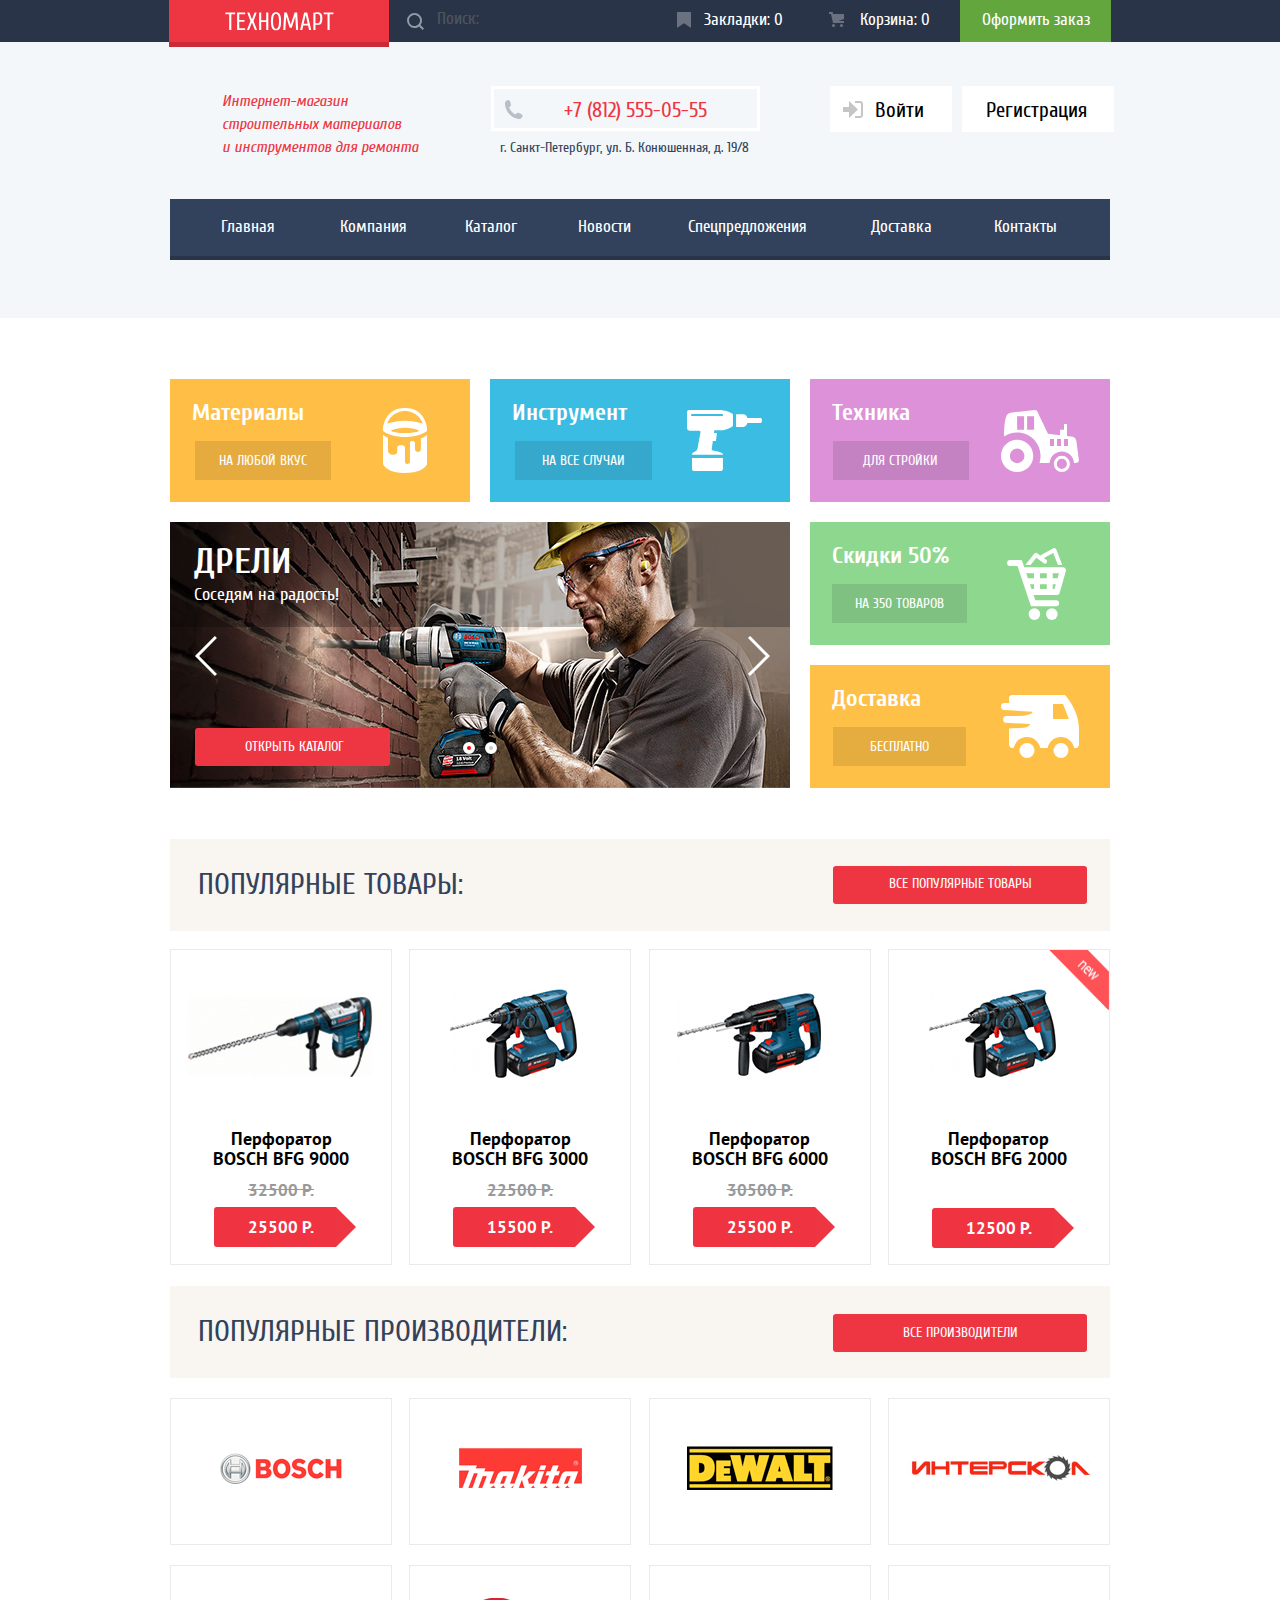
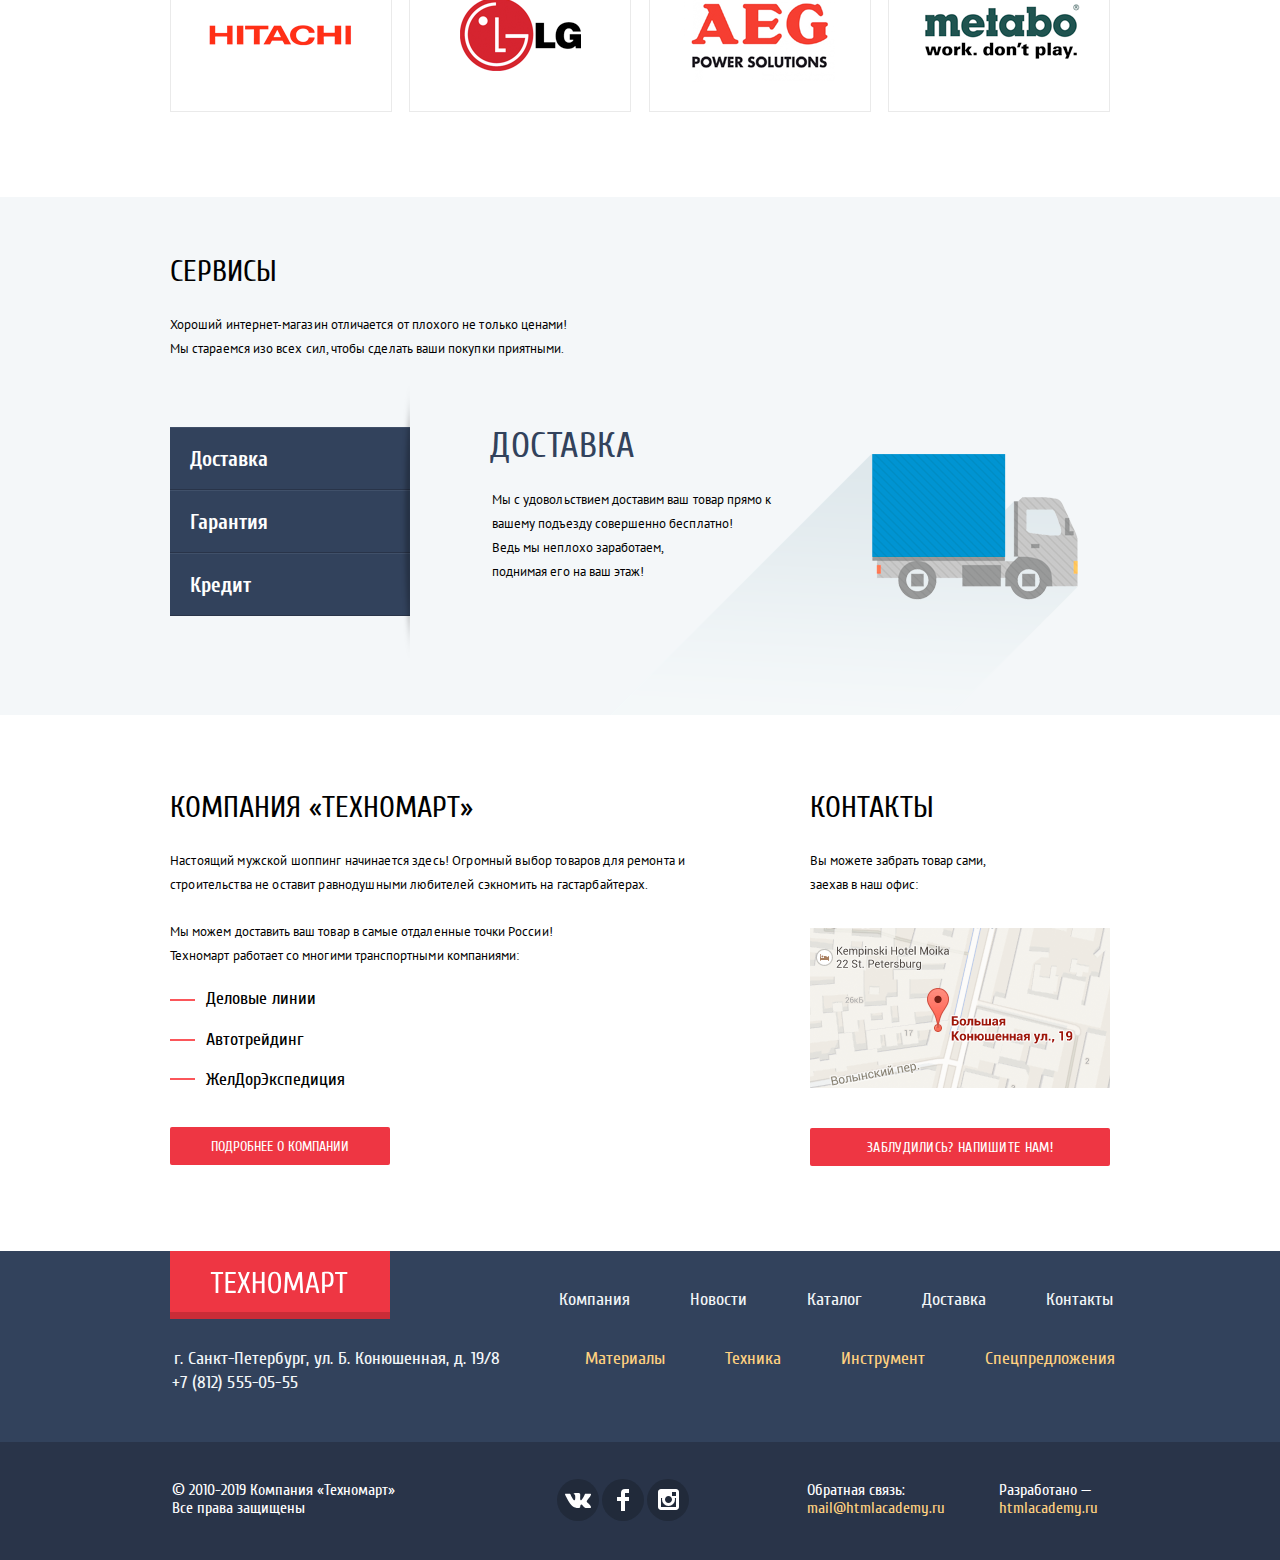
==== index.html @ 952368ef "Пиксель перфект, проверка на валидатор, для карты сделал отдельный js файл" ====
<!DOCTYPE html>
<html lang="ru">

<head>
  <meta charset="utf-8">
  <title>HTML Academy: Техномарт</title>
  <link rel="stylesheet" href="css/normalize.css">
  <link rel="stylesheet" href="css/style.css">
</head>

<body>
  <header class="header-main">
    <div class="header-top-flex-container">
      <div class="header-top-panel">
        <div class="header-container">
          <a href="index.html" class="header-logo">
            <!--
              тут должен быть Логотип Техномарт
              src="img/texnomart.png"
            -->
          </a>
          <div class="header-search">
            <!--
              тут должна быть иконка Поиска
              src="img/icon-svg/icon-search.svg"
            -->
            <form action="https://echo.htmlacademy.ru" class="form-search" method="post">
              <input type="search" name="search" id="search" class="inp-form-search" placeholder="Поиск:" required>
              <label for="search" class="label-search"><span class="visually-hidden">Поле поиска</span></label>
            </form>
          </div>
          <a href="#" class="header-bookmark">
            <!--
              тут должна быть иконка Закладки
              src="img/icon-svg/icon-bookmark.svg"
            -->
            Закладки: 0
          </a>
          <a href="#" class="header-cart-index">
            <!--
              тут должна быть иконка Корзина
              src="img/icon-svg/icon-cart.svg"
            -->
            Корзина: 0
          </a>
          <a href="#" class="header-order">Оформить заказ</a>
        </div>
      </div>
    </div>
    <div class="header-middle-flex-container">
      <div class="header-middle-panel">
        <h1 class="header-store-about">
          Интернет-магазин строительных материалов<br> и инструментов для ремонта
        </h1>
        <div class="header-middle-contact">
          <a href="tel:+78125550555" class="header-contact-telephone">
            <!--
              тут должна быть иконка Номер телефона
              src="img/icon-svg/icon-phone.svg"
            -->
            +7 (812) 555-05-55
          </a>
          <p class="header-contact-address">г. Санкт-Петербург, ул. Б. Конюшенная, д. 19/8</p>
        </div>
        <div class="header-middle-user">
          <a href="#" class="header-user-login">
            <!--
              тут должна быть иконка Войти
              src="img/icon-svg/icon-login.svg"
            -->
            Войти</a>
          <a href="#" class="header-user-registration">Регистрация</a>
        </div>
        <nav class="header-nav-panel">
          <ul class="header-ul-panel">
            <li class="header-ul-panel-li">
              <a href="index.html" class="header-ul-panel-links home-link">Главная</a>
            </li>
            <li class="header-ul-panel-li">
              <a href="#" class="header-ul-panel-links company-link">Компания</a>
            </li>
            <li class="header-ul-panel-li">
              <a href="catalog.html" class="header-ul-panel-links catalog-link">Каталог</a>
            </li>
            <li class="header-ul-panel-li">
              <a href="#" class="header-ul-panel-links news-link">Новости</a>
            </li>
            <li class="header-ul-panel-li">
              <a href="#" class="header-ul-panel-links special-offers-link">Спецпредложения</a>
            </li>
            <li class="header-ul-panel-li">
              <a href="#" class="header-ul-panel-links delivery-link">Доставка</a>
            </li>
            <li class="header-ul-panel-li">
              <a href="#" class="header-ul-panel-links contact-link">Контакты</a>
            </li>
          </ul>
        </nav>
      </div>
    </div>
  </header>
  <main>
    <div class="main-top-flex-container">
    <section class="features">
      <h2 class="visually-hidden">Секция с предложением</h2>
          <div class="features-materials features-blocks-size">
            <h3 class="features-title">Материалы</h3>
            <a href="#" class="features-subtitle materials-subtitle">На любой вкус</a>
            <!--
            тут должен быть иконка Материалы
            src="img/icon-svg/material.svg"
          -->
          </div>
          <div class="features-tool features-blocks-size">
            <h3 class="features-title">Инструмент</h3>
            <a href="#" class="features-subtitle tool-subtitle">На все случаи</a>
            <!--
            тут должна быть иконка Инструмент
            src="img/icon-svg/instrument.svg"
          -->
          </div>
          <div class="features-technics features-blocks-size">
            <h3 class="features-title">Техника</h3>
            <a href="#" class="features-subtitle technics-subtitle">Для стройки</a>
            <!--
            тут должна быть иконка Техника
            src="img/icon-svg/technics.svg"
          -->
          </div>
        <div class="features-slider">
          <div class="slider">
            <input type="radio" id="btn-1" name="toggle" checked>
            <input type="radio" id="btn-2" name="toggle">
            <div class="btn-controls-next-prev">
              <label for="btn-1" class="btn-next"></label>
              <label for="btn-2" class="btn-prev"></label>
            </div>
            <div class="slider-inner">
              <div class="slider-slides">
                <div class="slide">
                  <div class="slider-text">
                    <h3 class="features-slider-title">Дрели</h3>
                    <p class="features-title-slide features-title-position">Соседям на радость!</p>
                  </div>
                  <img src="img/content-images/drill.jpg" alt="Картинка с дрелью" width="620" height="266">
                </div>
                <div class="slide">
                  <div class="slider-text">
                    <h3 class="features-slider-title">Перфораторы</h3>
                    <p class="features-title-slide features-title-position">Настоящие мужские игрушки</p>
                  </div>
                  <img src="img/content-images/perforator.jpg" alt="Картинка с перфоратором" width="620" height="266">
                </div>
              </div>
            </div>
            <div class="slider-controls-btn">
              <label for="btn-1"></label>
              <label for="btn-2"></label>
            </div>
            <a href="#" class="slider-button">Открыть каталог</a>
          </div>
        </div>
        <div class="features-united-container">
          <div class="features-discount features-blocks-size">
            <h3 class="features-title">Скидки 50%</h3>
            <a href="#" class="features-subtitle discount-subtitle">На 350 товаров</a>
            <!--
              тут должна быть иконка Скидки
              src="img/icon-svg/discount.svg"
            -->
          </div>
          <div class="features-delivery features-blocks-size">
            <h3 class="features-title">Доставка</h3>
            <a href="#" class="features-subtitle deliveryd-subtitle">Бесплатно</a>
            <!--
              тут должна быть иконка Доставка
              src="img/icon-svg/delivery.svg"
            -->
          </div>
        </div>
    </section>
    </div>
    <section class="popular-products">
      <h2 class="visually-hidden">Секция с популярными товарами</h2>
      <div class="inner-center-container">
        <div class="all-header-popular">
          <p class="popular-title">Популярные товары:</p>
          <a href="#" class="popular-subtitle">Все популярные товары</a>
        </div>
        <ul class="popular-catalog-products">
          <li class="popular-catalog-products-li">
            <img src="img/content-images/bfg-9000.jpg" alt="Перфоратор BOSCH BFG 9000" width="218" height="170">
            <!--
              тут должна быть картинка Перфоратор BOSCH BFG 9000
              src="img/content-images/bfg-9000.jpg"
            -->
            <h3 class="catalog-product-firm">Перфоратор BOSCH BFG 9000</h3>
            <span class="catalog-product-outdate">
              <del class="catalog-product-outdate-del">32500 Р.</del>
            </span>
            <span class="catalog-product-price">25500 Р.</span>
            <div class="catalog-popup">
              <a href="#" class="catalog-popup-buy">Купить</a>
              <a href="#" class="catalog-popup-bookmark">В закладки</a>
            </div>
          </li>
          <li class="popular-catalog-products-li">
            <img src="img/content-images/bfg-3000.jpg" alt="Перфоратор BOSCH BFG 3000" width="218" height="170">
            <!--
              тут должна быть картинка Перфоратор BOSCH BFG 3000
              src="img/content-images/bfg-3000.jpg"
            -->
            <h3 class="catalog-product-firm">Перфоратор BOSCH BFG 3000</h3>
            <span class="catalog-product-outdate">
              <del class="catalog-product-outdate-del">22500 Р.</del>
            </span>
            <span class="catalog-product-price">15500 Р.</span>
            <div class="catalog-popup">
              <a href="#" class="catalog-popup-buy">Купить</a>
              <a href="#" class="catalog-popup-bookmark">В закладки</a>
            </div>
          </li>
          <li class="popular-catalog-products-li">
            <img src="img/content-images/bfg-6000.jpg" alt="Перфоратор BOSCH BFG 6000" width="218" height="170">
            <!--
              тут должна быть картинка Перфоратор BOSCH BFG 6000
              src="img/content-images/bfg-6000.jpg"
            -->
            <h3 class="catalog-product-firm">Перфоратор BOSCH BFG 6000</h3>
            <span class="catalog-product-outdate">
              <del class="catalog-product-outdate-del">30500 Р.</del>
            </span>
            <span class="catalog-product-price">25500 Р.</span>
            <div class="catalog-popup">
              <a href="#" class="catalog-popup-buy">Купить</a>
              <a href="#" class="catalog-popup-bookmark">В закладки</a>
            </div>
          </li>
          <li class="popular-catalog-products-li  flag-new">
            <img src="img/content-images/bfg-2000.jpg" alt="Перфоратор BOSCH BFG 2000" width="218" height="170">
            <!--
              тут должна быть картинка Перфоратор BOSCH BFG 2000
              src="img/content-images/bfg-2000.jpg"
            -->
            <h3 class="catalog-product-firm">Перфоратор BOSCH BFG 2000</h3>
            <span class="catalog-product-price last-product">12500 Р.</span>
            <div class="catalog-popup">
              <a href="#" class="catalog-popup-buy">Купить</a>
              <a href="#" class="catalog-popup-bookmark">В закладки</a>
            </div>
          </li>
        </ul>
      </div>
    </section>
    <section class="popular-brands">
      <h2 class="visually-hidden">Секция с популярными брендами</h2>
      <div class="inner-center-container">
        <div class="all-header-popular">
          <p class="popular-title">Популярные производители:</p>
          <a href="#" class="popular-subtitle-products">Все производители</a>
        </div>
        <div class="brand-list">
          <a href="#" class="brand">
            <img src="img/content-images/bosch.png" class="logo-bosch" alt="бренд BOSCH" width="126" height="37">
            <!--
              тут должна быть картинка бренда BOSCH
              src="img/content-images/bosch.png"
            -->
          </a>
          <a href="#" class="brand">
            <img src="img/content-images/makita.png" class="logo-makita" alt="бренд " width="123" height="40">
            <!--
              тут должна быть картинка бренда Makita
              src="img/content-images/makita.png"
            -->
          </a>
          <a href="#" class="brand">
            <img src="img/content-images/dewalt.png" class="logo-dewalt" alt="бренд DeWALT" width="146" height="44">
            <!--
              тут должна быть картинка бренда DeWALT
              src="img/content-images/dewalt.png"
            -->
          </a>
          <a href="#" class="brand">
            <img src="img/content-images/interskol.png" class="logo-interskol" alt="бренд Интерскол" width="200"
              height="88">
            <!--
              тут должна быть картинка бренда interskol
              src="img/content-images/interskol.png"
            -->
          </a>
          <a href="#" class="brand">
            <img src="img/content-images/hitachi.png" class="logo-hitachi" alt="бренд Hitachi" width="169" height="31">
            <!--
              тут должна быть картинка бренда Hitachi
              src="img/content-images/hitachi.png"
            -->
          </a>
          <a href="#" class="brand">
            <img src="img/content-images/lg.png" class="logo-lg" alt="бренд LG" width="121" height="73">
            <!--
              тут должна быть картинка бренда LG
              src="img/content-images/lg.png"
            -->
          </a>
          <a href="#" class="brand">
            <img src="img/content-images/aeg.png" class="logo-aeg" alt="бренд AEG" width="151" height="96">
            <!--
              тут должна быть картинка бренда AEG
              src="img/content-images/aeg.png"
            -->
          </a>
          <a href="#" class="brand">
            <img src="img/content-images/metabo.png" class="logo-metabo" alt="бренд Metabo" width="204" height="69">
            <!--
              тут должна быть картинка бренда metabo
              src="img/content-images/metabo.png"
            -->
          </a>
        </div>
      </div>
    </section>
    <section class="service">
      <h2 class="visually-hidden">Секция с преимуществами и услугами</h2>
      <div class="inner-center-container">
        <div class="service-about">
          <h3 class="services-title">Сервисы</h3>
          <p class="services-info">Хороший интернет-магазин отличается от плохого не только ценами!</p>
          <p class="services-info">Мы стараемся изо всех сил, чтобы сделать ваши покупки приятными.</p>
        </div>
        <div class="service-slider-controls">
          <ul class="button-slider-controls">
            <li><button type="button" class="btn-slider-controls">Доставка</button></li>
            <li><button type="button" class="btn-slider-controls">Гарантия</button></li>
            <li><button type="button" class="btn-slider-controls">Кредит</button></li>
          </ul>
          <div class="advantage-details">
            <h3 class="advantage-details-title">Доставка</h3>
            <p class="advantage-details-info">
              Мы с удовольствием доставим ваш товар прямо к вашему подъезду совершенно
              бесплатно!<br>
              Ведь мы неплохо заработаем,<br>поднимая его на ваш этаж!
            </p>
          </div>
          <div class="advantage-details visually-hidden">
            <h3 class="advantage-details-title">Кредит</h3>
            <p class="advantage-details-info">
              Залезть в долговую яму стало проще!<br>
              Кредитные консультанты придут вам на помощь.
            </p>
            <button type="submit" class="credit-details-btn" title="Кнопка отправки заявки">Отправить заявку</button>
          </div>
          <div class="advantage-details visually-hidden">
            <h3 class="advantage-details-title">Гарантия</h3>
            <p class="advantage-details-info">
              Если купленный у нас товар поломается или заискрит,
              а также в случае пожара, спровоцированного его возгоранием, вы всегда можете быть уверены в нашей
              гарантии. Мы
              обменяем сгоревший товар на новый.<br>
              Дом уж восстановите как-нибудь сами.
            </p>
          </div>
          <!--
            тут должна быть Тень слайдера
            src="img/shadow.png"
          -->
        </div>
      </div>
    </section>
    <section class="company">
      <h2 class="visually-hidden">Секция с описанием компании</h2>
      <div class="company-center-container">
        <div class="company-description">
          <h3 class="company-caption">Компания «Техномарт»</h3>
          <p class="company-info">
            Настоящий мужской шоппинг начинается здесь! Огромный выбор товаров для ремонта и строительства не оставит
            равнодушными любителей сэкномить на гастарбайтерах.
          </p>
          <p class="company-info-delivery">
            Мы можем доставить ваш товар в самые отдаленные точки России!<br>Техномарт работает со многими транспортными
            компаниями:
          </p>
          <ul class="company-delivery">
            <li class="company-delivery-li-first">
              <p class="company-delivery-firm">Деловые линии</p>
            </li>
            <li class="company-delivery-li-second">
              <p class="company-delivery-firm">Автотрейдинг</p>
            </li>
            <li class="company-delivery-li-third">
              <p class="company-delivery-firm">ЖелДорЭкспедиция</p>
            </li>
          </ul>
          <a href="#" class="company-about">Подробнее о компании</a>
        </div>
        <div class="company-contacts">
          <h3 class="company-contacts-title">Контакты</h3>
          <p class="company-contacts-info">Вы можете забрать товар сами, заехав в наш офис:</p>
          <a href="#" class="company-contacts-maps">
            <img src="img/content-images/map.png" alt="Карта где мы находимся" width="300" height="160">
            <!--
              тут должна быть Карта
              src="img/content-images/map.png"
            -->
          </a>
          <a href="#" class="company-message">Заблудились? Напишите нам!</a>
          <div class="company-contacts-maps-popup">
            <!--
              тут должна быть Развернутая карта
              src="img/content-images/map-popup.png"
            -->
            <button class="popup-btn-close visually-hidden" type="button" title="Кнопка закрытия карты">Закрыть</button>
          </div>
        </div>
      </div>
    </section>
  </main>
  <footer>
    <div class="footer-center-container">
      <div class="footer-top-panel">
        <a href="index.html" class="footer-logo">
          <span class="visually-hidden"> Логотип Техномарт</span>
          <!--
            тут должен быть логотип Техномарт
            src="img/texnomart.png"
          -->
        </a>
        <ul class="footer-inner-panel">
          <li class="footer-inner-panel-li">
            <a href="#" class="footer-inner-panel-links">Компания</a>
          </li>
          <li class="footer-inner-panel-li">
            <a href="#" class="footer-inner-panel-links">Новости</a>
          </li>
          <li class="footer-inner-panel-li">
            <a href="#" class="footer-inner-panel-links">Каталог</a>
          </li>
          <li class="footer-inner-panel-li">
            <a href="#" class="footer-inner-panel-links">Доставка</a>
          </li>
          <li class="footer-inner-panel-li">
            <a href="#" class="footer-inner-panel-links">Контакты</a>
          </li>
        </ul>
      </div>
    </div>
    <div class="footer-middle-center-container">
      <div class="footer-middle-panel">
        <div class="footer-contacts-panel">
          <p class="footer-contacts-address">г. Санкт-Петербург, ул. Б. Конюшенная, д. 19/8</p>
          <a href="tel:+78125550555" class="footer-contact-telephone">+7 (812) 555-05-55</a>
        </div>
        <ul class="footer-offer-panel">
          <li class="footer-offer-panel-li">
            <a href="#" class="footer-offer-panel-links">Материалы</a>
          </li>
          <li class="footer-offer-panel-li">
            <a href="#" class="footer-offer-panel-links">Техника</a>
          </li>
          <li class="footer-offer-panel-li">
            <a href="#" class="footer-offer-panel-links">Инструмент</a>
          </li>
          <li class="footer-offer-panel-li">
            <a href="#" class="footer-offer-panel-links">Спецпредложения</a>
          </li>
        </ul>
      </div>
    </div>
    <div class="footer-bottom-center-container">
      <div class="footer-bottom-panel">
        <div class="footer-bottom-panel-inner">
          <div class="footer-bottom-copyright">
            <p class="footer-bottom-copyright-text">© 2010-2019 Компания «Техномарт»</p>
            <p class="footer-bottom-copyright-text">Все права защищены</p>
          </div>
        </div>
          <ul class="footer-bottom-social">
            <li class="footer-bottom-social-li">
                      <a href="#" class="footer-social-vk footer-social">
                        <span class="visually-hidden">Иконка Вконтакте</span>
                        <!--
                  тут должна быть иконка Вконтакте
                  src="img/icon-svg/icon-vk.svg"
                -->
                      </a>
            </li>
            <li class="footer-bottom-social-li">
                      <a href="#" class="footer-social-fb footer-social">
                        <span class="visually-hidden">Иконка Фейсбук</span>
                        <!--
                  тут должна быть иконка Фейсбук
                  src="img/icon-svg/icon-fb.svg"
                -->
                      </a>
            </li>
            <li class="footer-bottom-social-li">
                      <a href="#" class="footer-social-inst footer-social">
                        <span class="visually-hidden">Иконка Инстаграм</span>
                        <!--
                  тут должна быть иконка Инстаграм
                  src="img/icon-svg/icon-insta.svg"
                -->
                      </a>
            </li>
          </ul>
        <div class="footer-bottom-feedback">
          <p class="footer-bottom-feedback-text">Обратная связь:</p>
          <a href="mailto:mail@htmlacademy.ru" class="footer-feedback-mail">mail@htmlacademy.ru</a>
        </div>
        <div class="footer-bottom-design">
          <p class="footer-bottom-design-text">Разработано —</p>
          <a href="https://htmlacademy.ru" class="footer-mail-design">htmlacademy.ru</a>
        </div>
      </div>
    </div>
  </footer>
<section class="feedback-container">
  <h2 class="visually-hidden">Заблудились? Напишите нам</h2>
  <a href="#" class="feedback-close"></a>
  <form action="https://echo.htmlacademy.ru" method="POST" class="form-mail">
    <div class="feedback-inner-center-container">
      <div class="feedback-user-block">
        <div class="feedback-block-user-name">
          <label class="feedback-data" for="feedback-login">Ваше имя:</label>
          <input type="text" name="login" id="feedback-login" class="feedback-login-data" placeholder="Имя Фамилия">
        </div>
        <div class="feedback-block-user-mail">
          <label class="feedback-data" for="feedback-email">Ваш e-mail:</label>
          <input type="email" name="email" id="feedback-email" class="feedback-email-data"
            placeholder="email@example.com" required>
        </div>
        <div class="feedback-text-message">
          <label class="feedback-text-message" for="feedback-message-textarea">Текст письма:</label>
          <textarea name="text" id="feedback-message-textarea" class="feedback-message-data-textarea"
            placeholder="В свободной форме" required rows="5"></textarea>
        </div>
      </div>
    </div>
    <div class="feedback-button">
      <button type="submit" class="feedback-btn-submit">Отправить</button>
    </div>
  </form>
</section>
<section class="map-popap">
  <h3 class="visually-hidden">Как до нас добраться</h3>
  <a href="#" class="close-map"></a>
  <iframe
    src="https://yandex.ru/map-widget/v1/?um=constructor%3Ac2efce5a577a1514b2343eaf1964a77ba306c1f0b3ece84569cb1699925ae376&amp;source=constructor"
    width="940" height="466" frameborder="0"></iframe>
</section>
<div class="product-add-popap">
  <a href="#" class="product-close"></a>
  <p class="product-inner-popap">Товар добавлен в корзину!</p>
  <div class="product-add-btn">
      <input type="submit" class="product-order-btn" value="Оформить заказ">
      <a href="#" class="product-cancel-btn">Продолжить покупки</a>
  </div>
</div>

  <!--<p>Репозиторий создан для обучения на профессиональном онлайн‑курсе «<a href="https://htmlacademy.ru/intensive/htmlcss">HTML и CSS, уровень 1</a>».</p>-->
  <script src="js/popup-map.js"></script>
  <script src="js/script.js"></script>
</body>

</html>
---- css/style.css ----
/*************** cuprum ***************/
@font-face {
    font-family: 'Cuprum';
    font-style: normal;
    font-weight: 400;
    src: url('../fonts/cuprum/cuprum-v11-latin_cyrillic-regular.eot');
    src: local('Cuprum Regular'), local('Cuprum-Regular'),
        url('../fonts/cuprum/cuprum-v11-latin_cyrillic-regular.eot?#iefix') format('embedded-opentype'),
        url('../fonts/cuprum/cuprum-v11-latin_cyrillic-regular.woff2') format('woff2'),
        url('../fonts/cuprum/cuprum-v11-latin_cyrillic-regular.woff') format('woff'),
        url('../fonts/cuprum/cuprum-v11-latin_cyrillic-regular.ttf') format('truetype'),
        url('../fonts/cuprum/cuprum-v11-latin_cyrillic-regular.svg#Cuprum') format('svg');
}

@font-face {
    font-family: 'Cuprum';
    font-style: italic;
    font-weight: 400;
    src: url('../fonts/cuprum/cuprum-v11-latin_cyrillic-italic.eot');
    src: local('Cuprum Italic'), local('Cuprum-Italic'),
        url('../fonts/cuprum/cuprum-v11-latin_cyrillic-italic.eot?#iefix') format('embedded-opentype'),
        url('../fonts/cuprum/cuprum-v11-latin_cyrillic-italic.woff2') format('woff2'),
        url('../fonts/cuprum/cuprum-v11-latin_cyrillic-italic.woff') format('woff'),
        url('../fonts/cuprum/cuprum-v11-latin_cyrillic-italic.ttf') format('truetype'),
        url('../fonts/cuprum/cuprum-v11-latin_cyrillic-italic.svg#Cuprum') format('svg');
}

@font-face {
    font-family: 'Cuprum';
    font-style: normal;
    font-weight: 700;
    src: url('../fonts/cuprum/cuprum-v11-latin_cyrillic-700.eot');
    src: local('Cuprum Bold'), local('Cuprum-Bold'),
        url('../fonts/cuprum/cuprum-v11-latin_cyrillic-700.eot?#iefix') format('embedded-opentype'),
        url('../fonts/cuprum/cuprum-v11-latin_cyrillic-700.woff2') format('woff2'),
        url('../fonts/cuprum/cuprum-v11-latin_cyrillic-700.woff') format('woff'),
        url('../fonts/cuprum/cuprum-v11-latin_cyrillic-700.ttf') format('truetype'),
        url('../fonts/cuprum/cuprum-v11-latin_cyrillic-700.svg#Cuprum') format('svg');
}

/*************** pt-sans ***************/
@font-face {
    font-family: 'PT Sans';
    font-style: normal;
    font-weight: 400;
    src: url('../fonts/pt-sans/pt-sans-v11-latin-regular.eot');
    src: local('PT Sans'), local('PTSans-Regular'),
        url('../fonts/pt-sans/pt-sans-v11-latin_cyrillic-regular?#iefix') format('embedded-opentype'),
        url('../fonts/pt-sans/pt-sans-v11-latin_cyrillic-regular.woff2') format('woff2'),
        url('../fonts/pt-sans/pt-sans-v11-latin_cyrillic-regular.woff') format('woff'),
        url('../fonts/pt-sans/pt-sans-v11-latin_cyrillic-regular.ttf') format('truetype'),
        url('../fonts/pt-sans/pt-sans-v11-latin_cyrillic-regular.svg#PTSans') format('svg');
}

@font-face {
    font-family: 'PT Sans';
    font-style: italic;
    font-weight: 400;
    src: url('../fonts/pt-sans/pt-sans-v11-latin-italic.eot');
    src: local('PT Sans Italic'), local('PTSans-Italic'),
        url('../fonts/pt-sans/pt-sans-v11-latin_cyrillic-italic.eot?#iefix') format('embedded-opentype'),
        url('../fonts/pt-sans/pt-sans-v11-latin_cyrillic-italic.woff2') format('woff2'),
        url('../fonts/pt-sans/pt-sans-v11-latin_cyrillic-italic.woff') format('woff'),
        url('../fonts/pt-sans/pt-sans-v11-latin_cyrillic-italic.ttf') format('truetype'),
        url('../fonts/pt-sans/pt-sans-v11-latin_cyrillic-italic.svg#PTSans') format('svg');
}

@font-face {
    font-family: 'PT Sans';
    font-style: normal;
    font-weight: 700;
    src: url('../fonts/pt-sans/pt-sans-v11-latin-700.eot');
    src: local('PT Sans Bold'), local('PTSans-Bold'),
        url('../fonts/pt-sans/pt-sans-v11-latin_cyrillic-700.eot?#iefix') format('embedded-opentype'),
        url('../fonts/pt-sans/pt-sans-v11-latin_cyrillic-700.woff2') format('woff2'),
        url('../fonts/pt-sans/pt-sans-v11-latin_cyrillic-700.woff') format('woff'),
        url('../fonts/pt-sans/pt-sans-v11-latin_cyrillic-700.ttf') format('truetype'),
        url('../fonts/pt-sans/pt-sans-v11-latin_cyrillic-700.svg#PTSans') format('svg');
}

* {
    box-sizing: content-box;
}

body {
    min-width: 1200px;
    font-family: 'Cuprum', Arial, sans-serif;
}

/* div,
button,
section,
a,
ul,
li,
h1,
h2,
h3,
p,
footer,
header{
    outline: 1px solid red;
} */

.visually-hidden {
    position: absolute;
    clip: rect(0 0 0 0);
    width: 1px;
    height: 1px;
    margin: -1px;
}

.inner-center-container {
    width: 940px;
    margin: 0 auto;
}

.service-about {
    margin-top: 15px;
}

/***************************header-top-panel***************************/
.header-top-flex-container {
    width: 100%;
    display: flex;
    flex-direction: column;
    align-items: center;
    background-color: #293449;
}

.header-middle-flex-container {
    width: 100%;
    min-height: 276px;
    display: flex;
    flex-direction: column;
    align-items: center;
    background-color: #f4f7f9;
}

.header-top-panel {
    background-color: #f4f7f9;
}

.header-container {
    display: flex;
    flex-direction: row;
    align-items: center;
    align-content: stretch;
    min-width: 940px;
    min-height: 42px;
    background-color: #293449;
}

.header-logo {
    width: 220px;
    padding:  12px 0px 11px 0px;
    background-color: #ee3643;
    box-shadow: #ca2c37 0 5px 0 0;
}

.header-logo:hover{
    background-color: #ca2c37;
    box-shadow: #9a212a 0 5px 0 0;
}

.header-logo:active{
    background-color: #ba2732;
    box-shadow: #8e1e26 0 5px 0 0;
}

.header-logo::before {
    content: "";
    display: block;
    background-image: url("../img/texnomart.svg");
    background-repeat: no-repeat;
    background-size: 109px 19px;
    width: 109px;
    height: 19px;
    margin: 0 auto;
}

.inp-form-search {
    border: 0px;
    font-size: 17px;
    line-height: 1.06;
    color: #fff;
    width: 222px;
    min-height: 22px;
    padding: 8px 0 12px 48px;
    vertical-align: baseline;
    background: url('../img/icon-svg/icon-search.svg') 7% 50%;
    background-color: #293449;
    background-repeat: no-repeat;
    opacity: 0.5;
    color: #293449;
}


.inp-form-search:hover {
    opacity: 1;
    background: url('../img/icon-svg/icon-search.svg') 7% 50%;
    background-color: #212a3a;
    background-repeat: no-repeat;
    color: #212a3a;
}

.inp-form-search:focus {
    opacity: 1;
    background: url('../img/icon-svg/icon-red-search.svg') 7% 50%;
    background-repeat: no-repeat;
    background-color: #fff;
}

.inp-form-search input[type=text]:active +label {
    color: #FFFFFF;
}

.inp-form-search input[type=text]:focus+label {
    display: none;
}

.label-search {
    position: relative;
}

.label-search:hover:before {
    fill:#fff;
    opacity: 1;
}

.header-cart-index {
    position: relative;
    font-size: 17px;
    line-height: 1.06;
    background-color: #293449;
    color: #fff;
    text-decoration: none;
    padding: 11px 29.89px 13px 50px;
    text-align: center;
}

.header-cart {
    position: relative;
    font-size: 17px;
    line-height: 1.06;
    color: #fff;
    text-decoration: none;
    padding: 11px 25.12px 13px 50px;
    text-align: center;
}

.header-order {
    position: relative;
    font-size: 17px;
    line-height: 1.06;
    color: #fff;
    text-decoration: none;
    text-align: center;
    padding: 11px 20.2px 13px 22px;
}

.header-bookmark {
    position: relative;
    font-size: 17px;
    line-height: 1.06;
    color: #fff;
    text-decoration: none;
    text-align: center;
    padding: 11px 26.97px 13px 45px;
}


.header-bookmark::before {
    content: "";
    position: absolute;
    display: block;
    background-image: url("../img/icon-svg/icon-bookmark.svg");
    background-repeat: no-repeat;
    background-size: 14px 16px;
    width: 14px;
    height: 16px;
    top: 12px;
    left: 18px;
    opacity: 0.3;
}

.header-bookmark:hover::before {
    fill: #fff;
    opacity: 1;
}

.header-bookmark:active::before {
    fill: #fff;
    opacity: 0.5;
}

.header-cart-index::before,
.header-cart::before {
    content: '';
    position: absolute;
    display: block;
    background-image: url("../img/icon-svg/icon-cart.svg");
    background-repeat: no-repeat;
    background-size: 15px 15px;
    width: 15px;
    height: 15px;
    top: 12px;
    left: 19px;
    opacity: 0.3;
}

.header-cart-index:hover::before {
    fill: #fff;
    opacity: 1;
}

.header-cart:active::before {
    fill: #fff;
    opacity: 0.5;
}

.header-bookmark:hover,
.header-cart-index:hover {
    background-color: #212a3a;
}

.header-bookmark:active,
.header-cart-index:active {
    background-color: #161d29;
}

.header-order {
    background-color: #63a63e;
}

.header-order:hover {
    background-color: #5fbb2d;
}

.header-order:active {
    background-color: #518534;
}

/***************************header-middle-panel***************************/
.header-middle-panel {
    display: flex;
    flex-wrap: wrap;
    justify-content: space-between;
    align-items: center;
    max-width: 940px;
    margin-top: 42px;
    background-color: #f4f7f9;
}

.header-store-about {
    width: 218px;
    font-size: 16px;
    font-style: italic;
    font-weight: 500;
    line-height: 1.44;
    color: #ee3643;
    margin: 5px -31px 0 52px;
}

.header-middle-contact {
    position: relative;
    text-align: center;
    max-width: 270px;
    margin:16px -28px 0 0;
}

.header-contact-telephone {
    position: relative;
    font-size: 21px;
    line-height: 1;
    color: #ee3643;
    text-decoration: none;
    border: solid 3px #ffffff;
    padding: 9px 50px 6px 70px;
}

.header-contact-telephone::before {
    content: '';
    display: block;
    position: absolute;
    background-image: url("../img/icon-svg/icon-phone.svg");
    background-repeat: no-repeat;
    background-size: 19px 19px;
    width: 19px;
    height: 19px;
    top: 11px;
    left: 10px;
}

.header-contact-address {
    font-size: 14px;
    line-height: 1.71;
    margin: 15px 2px 0 0;
    text-align: center;
    color: #32425c;
}

.header-middle-user {
    display: flex;
    position: relative;
    width: 284px;
    margin: -27px 12px 0 0;
}

.header-user-login {
    font-size: 21px;
    line-height: 1;
    color: #000;
    text-decoration: none;
    padding: 14px 28px 11px 45px;
    margin: 0px 0px 0 16px;
    background-color: #fff;
}

.header-user-registration {
    padding: 14px 27px 11px 24px;
    margin: 0 0 0 10px;
    font-size: 21px;
    line-height: 1;
    color: #000;
    text-decoration: none;
    background-color: #fff;
}

.header-user-login:hover::before {
    content: url("../img/icon-svg/icon-login-hover.svg");
}

.header-user-login:active::before {
    content: url("../img/icon-svg/icon-login-active.svg");
}

.header-user-login::before {
    content: '';
    position: absolute;
    display: block;
    background-image: url('../img/icon-svg/icon-login.svg');
    background-repeat: no-repeat;
    background-size: 20px 17px;
    width: 20px;
    height: 17px;
    top: 15px;
    left: 29px;
}

.header-user-login:hover,
.header-user-registration:hover {
    color: #ee3643;
}

.header-user-login:active,
.header-user-registration:active {
    color: rgba(0, 0, 0, 0.3);
}

.header-ul-panel-links {
    padding: 18px 31px;
    font-size: 17px;
    line-height: 1;
    color: #fff;
    text-decoration: none;
}

.header-ul-panel {
    display: flex;
    flex-direction: row;
    justify-content: center;
    list-style-type: none;
    margin-left: 0;
    padding-left: 0;
}

.header-ul-panel {
    background-color: #32425c;
    border-bottom: 4px solid #293449;
}

.header-ul-panel-li {
    padding: 19px 0px;
}

.header-ul-panel-li:hover {
    background-color: #293449;
}

.header-ul-panel-li:active {
    background-color: #1d2739;
}

.header-ul-panel-links:active {
    color: rgba(255, 255, 255, 0.5);
}

.header-nav-panel {
    margin-top: 23px;
    width: 100%;
}

.home-link {
    padding: 18px 31px 18px 28px;
}

.company-link {
    padding: 18px 31px 18px 34px;
}

.catalog-link {
    padding: 18px 31px 18px 27px;
}

.news-link {
    padding: 18px 31px 18px 30px;
}

.special-offers-link {
    padding: 18px 39px 18px 26px;
}

.delivery-link {
    padding: 18px 31px 18px 25px;
}

.contact-link {
    padding: 18px 31px 18px 31px;
}
/*************************** main -> section features***************************/

.features-blocks-size {
    width: 300px;
    min-height: 123px;
}

.features {
    width: 940px;
    margin-top: 61px;
    display: flex;
    flex-wrap: wrap;
    justify-content: space-between;
    background-color: #fff;
}

.features-united-container {
    display: flex;
    flex-direction: column;
    margin: 20px 0 0 20px;
}

.inner-center-container {
    display: flex;
    flex-wrap: wrap;
}

.features-materials {
    position: relative;
    background-color: #ffbf47;
    background-image: url("../img/icon-svg/material.svg");
    background-repeat: no-repeat;
    background-position: 213px center;
}

.features-tool {
    background-color: #3bbce3;
    background-image: url("../img/icon-svg/instrument.svg");
    background-repeat: no-repeat;
    background-position: 197px center;
}

.features-technics {
    background-color: #dc91d8;
    background-image: url("../img/icon-svg/technics.svg");
    background-repeat: no-repeat;
    background-position: 191px center;
}

.features-discount {
    background-color: #8ed78f;
    background-image: url("../img/icon-svg/discount.svg");
    background-repeat: no-repeat;
    background-position: 197px center;
}

.features-delivery {
    background-color: #ffc047;
    background-image: url("../img/icon-svg/delivery.svg");
    background-repeat: no-repeat;
    background-position: 191px center;
    margin-top: 20px;
}

.features-title-position {
    position: absolute;
    top: 50px;
    left: 24px;
}

.features-title {
    font-size: 24px;
    font-weight: 700;
    line-height: 1.25;
    color: #fff;
    margin: 19px 0 23px 22px;
}

.features-subtitle {
    font-size: 14px;
    line-height: 1.29;
    margin-left: 28px;
    padding: 8px 21px 8px 21px;
    background-color: rgba(0, 0, 0, .1);
    text-align: center;
    color: #fff;
    text-decoration: none;
    text-transform: uppercase;
}

.materials-subtitle {
    padding: 11px 24px 11px 24px;
    margin-left: 25px;
}

.tool-subtitle {
    margin-left: 25px;
    padding: 11px 27px 11px 27px;
}

.technics-subtitle {
    margin-left: 23px;
    padding: 11px 31px 11px 30px;
}

.discount-subtitle {
    margin-left: 22px;
    padding: 11px 23px 11px 23px;
}

.deliveryd-subtitle {
    padding: 11px 37px 11px 37px;
    margin-left: 23px;
}

.features-subtitle:hover {
    background-color: rgba(0, 0, 0, .2);
}

.features-subtitle:active {
    background-color: rgba(0, 0, 0, .3);
}

.features-slider {
    width: 620px;
    position: relative;
    margin-top: 20px;
}

.features-title-slide {
    width: 215px;
    margin-top: 11px;
    line-height: 1.33;
    font-size: 18px;
    color: #fff;
}

.slider-button {
    position: absolute;
    background-color: #ee3643;
    text-transform: uppercase;
    text-decoration: none;
    color: #fff;
    left: 25px;
    bottom: 22px;
    border-radius: 3px;
    font-size: 14px;
    line-height: 1.29;
    padding: 10px 46px 10px 50px;
}

.slider-button:hover {
    background-color: #ca2c37;
}

.slider-button:active {
    background-color: #ba2732;
}

/***************************main -> main-top-flex-container***************************/

.main-top-flex-container {
    display: flex;
    justify-content: center;
}

/***************************main -> section popular-products***************************/
.popular-products {
    margin-top: 51px;
}

.all-header-popular {
    display: flex;
    justify-content: space-between;
    align-items: center;
    background-color: #f9f5f0;
    width: 100%;
}

.popular-title {
    margin: 31px 0px 31px 28px;
    font-size: 30px;
    line-height: 1;
    text-transform: uppercase;
    color: #32425c;
}

.popular-subtitle,
.popular-subtitle-products {
    background-color: #ee3643;
    color: #fff;
    font-size: 14px;
    line-height: 1.29;
    text-transform: uppercase;
    text-decoration: none;
    text-align: center;
    padding: 9px 0px 10px 1px;
    margin: 0px 23px 0 0px;
    width: 253px;
    border-radius: 3px;
}

.popular-subtitle-products {
    padding: 10px 0px 10px 1px;
    margin: 2px 23px 0 0px;
}

.popular-subtitle:hover,
.popular-subtitle-products:hover {
    background-color: #ca2c37;
}

.popular-subtitle:active,
.popular-subtitle-products:active {
    background-color: #ba2732;
}

.popular-catalog-products {
    display: flex;
    justify-content: space-between;
    list-style-type: none;
    width: 100%;
    margin-left: 0;
    margin-top: 18px;
    margin-bottom: 0;
    padding-left: 0;
}

.popular-catalog-products-li {
    position: relative;
    display: flex;
    flex-direction: column;
    align-items: center;
    width: 220px;
    border: solid 1px #eaeaea;
    background-color: #ffffff;
}

.catalog-product-firm {
    font-family: 'PT Sans', Arial, sans-serif;
    font-weight: bold;
    text-align: center;
    font-size: 18px;
    line-height: 1.11;
    width: 179px;
    margin: 10px 0 13px 0;
    color: #000000;
}

.catalog-product-outdate-del {
    font-family: 'PT Sans', Arial, sans-serif;
    font-size: 17px;
    font-weight: bold;
    line-height: 1.06;
    text-align: center;
    color: #a9a9a9;
}

/* .catalog-product-price {
    position: relative;
    font-family: 'PT Sans', Arial, sans-serif;
    background-color: #ef3341;
    padding: 11px 36px 11px 34px;
    margin-bottom: 16px;
    font-size: 17px;
    font-weight: bold;
    line-height: 1.06;
    text-align: center;
    color: #ffffff;
} */

.popular-catalog-products-li .catalog-product-price::after {
    content: "";
    position: absolute;
    top: 0px;
    right: -28px;
    width: 0;
    height: 0;
    border: 20px solid #fff;
    border-left-color: #ee3643;
}

.popular-catalog-products-li .catalog-popup {
    position: absolute;
    text-align: center;
    top: 0;
    left: 0;
    width: 218px;
    height: 88px;
    padding: 40px 0;
    background-color: rgba(255, 255, 255, 0.9);
    z-index: 10;
}

.popular-catalog-products-li .catalog-popup .catalog-popup-buy,
.popular-catalog-products-li .catalog-popup .catalog-popup-bookmark {
    display: block;
    width: 129px;
    margin: 0 auto;
    margin-bottom: 7px;
    padding: 7px 0;
    background-color: #63a63e;
    border: 3px solid #63a63e;
    border-bottom-color: #367315;
    border-radius:3px;
    color: white;
    font-size: 14px;
    font-weight: normal;
    line-height: 18px;
    text-decoration: none;
    text-transform: uppercase;
}

.popular-catalog-products-li .catalog-popup .catalog-popup-bookmark {
    color: #32425c;
    background: white;
    border-bottom-color: #63a63e;
}

.popular-catalog-products-li .catalog-popup .catalog-popup-bookmark:hover,
.catalog-production-perf .catalog-popup .catalog-popup-bookmark:hover {
    border: solid 3px #32425c;
}

.popular-catalog-products-li .catalog-popup .catalog-popup-bookmark:active,
.catalog-production-perf .catalog-popup .catalog-popup-bookmark:active {
    border: solid 3px #32425c;
    opacity: 0.3;
}

.popular-catalog-products-li .catalog-popup .catalog-popup-buy:hover,
.catalog-production-perf .catalog-popup .catalog-popup-buy:hover {
    background-color: #5fbb2d;
    border: 3px solid #5fbb2d;
    border-bottom-color: #367315;
}

.popular-catalog-products-li .catalog-popup .catalog-popup-buy:active,
.catalog-production-perf .catalog-popup .catalog-popup-buy:active {
    background-color: #518534;
    border: 3px solid #518534;
    border-bottom-color: #518534;
}

.popular-catalog-products-li .catalog-popup {
    display: none;
}

.popular-catalog-products-li:hover .catalog-popup {
    display: block;
}

.catalog-popup-buy {
    background-color: #63a63e;
    color: #fff;
    font-size: 14px;
    line-height: 1.29;
    text-align: center;
    text-decoration: none;
    text-transform: uppercase;
    position: relative;
}

.catalog-popup-buy::before {
    content: "";
    display: inline-block;
    position: relative;
    background-image: url("../img/icon-svg/cart-icon.svg");
    background-repeat: no-repeat;
    background-size: 15px 15px;
    width: 15px;
    height: 15px;
    padding: 0 0 0 0;
    margin: 0 0 0 0;
    top: 2px;
    left: -23px;
    opacity: 0.3;
}

.catalog-popup-buy:hover::before {
    opacity: 1;
}

.catalog-popup-bookmark {
    font-size: 14px;
    line-height: 1.29;
    text-align: center;
    color: #32425c;
    border: solid 3px #63a63e;
    text-decoration: none;
    text-transform: uppercase;
}

/***************************main -> section popular-brands***************************/

.popular-brands {
    margin-top: 21px;
    background-color: #fff;
}

.brand {
    display: flex;
    justify-content: center;
    align-items: center;
    width: 220px;
    min-height: 145px;
    border: solid 1px #eaeaea;
    margin-top: 20px;
}

.brand:hover {
    box-shadow: 0 10px 25px rgba(41, 52, 73, .5);
    border-color: transparent;
}

.brand:active {
    opacity: 0.3;
}

.brand-list {
    display: flex;
    flex-wrap: wrap;
    justify-content: space-between;
}

.logo-makita,
.logo-bosch {
    margin: -4px 0 0 0;
}

.logo-makita,
.logo-dewalt {
    margin: -7px 0 0 0;
}

.logo-interskol {
    margin: -18px 0 0 0;
}

.logo-hitachi {
    margin: -5px 0 0 1px;
}

.logo-lg {
    margin: -8px 0 0 0;
}

.logo-aeg {
    margin: -9px 0 0 0;
}

.logo-metabo {
    margin: -14px -6px 0 0px;
}

.services-title {
    text-transform: uppercase;
    font-weight: 500;
    font-size: 30px;
    line-height: 1;
    margin: 45px 0 26px 0;
    color: #000000;
}

.services-info {
    font-family: 'PT Sans', Arial, sans-serif;
    font-size: 13px;
    line-height: 1.85;
    letter-spacing: 0.07px;
    color: #000;
    margin: 0;
}

.button-slider-controls {
    margin: 66px 0 0 0;
    list-style-type: none;
    padding-left: 0;
    position: relative;
}

.button-slider-controls:after {
    content: '';
    position: absolute;
    right: 0px;
    top: -45px;
    width: 10px;
    height: 279px;
    background-image: url("../img/shadow.png");
    background-repeat: no-repeat;
    background-size: 10px 279px;
}

.btn-slider-controls  {
    text-align: left;
    width: 210px;
    padding: 0 10px 0px 20px;
    min-height: 61px;
    font-size: 21px;
    font-weight: bold;
    line-height: 1.43;
    color: #ffffff;
    border: none;
    background-color: #32425c;
    border-bottom: 1px solid #293449;
    border-top: 1px solid #405069;
}

.btn-slider-controls:hover {
    background-color: #293449;
}

.btn-slider-controls:active {
    background-color: #fff;
    color:#32425c;
}

.advantage-details {
    margin: 31px 0 0 80px;
}

.advantage-details-title {
    text-transform: uppercase;
    margin-bottom: 24px;
    font-size: 36px;
    font-weight: 400;
    letter-spacing: 0.5px;
    line-height: 1;
    color: #32425c;
}

.advantage-details-info {
    font-family: 'PT Sans', Arial, sans-serif;
    font-size: 13px;
    line-height: 1.85;
    letter-spacing: 0.05px;
    margin-left: 2px;
    width: 285px;
    color: #000000;
}

/***************************main -> section service***************************/

.service {
    position: relative;
    margin-top: 85px;
    background-color: #f4f7f9;
}


.btn-controls-next-prev {
    position: absolute;
    z-index: 2;
    display: flex;
    justify-content: space-between;
    width: 100%;
    top: 114px;
}

.btn-next::before {
    position: absolute;
    display: block;
    cursor: pointer;
    content: "";
    background-image: url("../img/icon-svg/icon-left.svg");
    background-size: 22px 40px;
    width: 22px;
    height: 40px;
    z-index: 2;
    left: 25px;
}

.btn-prev::before {
    position: absolute;
    display: block;
    cursor: pointer;
    content: "";
    background-image: url("../img/icon-svg/icon-right.svg");
    background-size: 22px 40px;
    width: 22px;
    height: 40px;
    z-index: 2;
    top: 0;
    right: 20px;
}

.btn-next:hover::before {
    background-image: url("../img/icon-svg/icon-left-hover.svg");
}

.btn-prev:hover::before {
    background-image: url("../img/icon-svg/icon-right-hover.svg");
}

.slider {
    position: relative;
}

.slider input[type="radio"] {
    display: none;
}

.slider-inner {
    overflow: hidden;
}

.slider-slides {
    width: 300%;
    transition: transform 0.8s ease;
}

.slider-slides .slide {
    float: left;
    width: 620px;
    height: 266px;
}

.slider-text {
    position: absolute;
}

.features-slider-title {
    text-transform: uppercase;
    position: absolute;
    font-size: 36px;
    font-weight: 700;
    line-height: 1;
    margin: 22px 0 0 24px;
    color: #fff;
}

.slider-controls-btn {
    position: absolute;
    width: 100%;
    bottom: 30px;
    text-align: center;
}

.slider-controls-btn label {
    display: inline-block;
    margin: 0 3px;
    width: 4px;
    height: 4px;
    border: 4px solid white;
    border-radius: 50%;
    background-color: #cccccc;
    box-shadow: 0 0 2px rgba(0, 0, 0, 0.8);
    cursor: pointer;
    transition: background-color 0.2s;
}

#btn-1:checked~.slider-controls-btn label[for="btn-1"],
#btn-2:checked~.slider-controls-btn label[for="btn-2"] {
    background-color: red;
}

#btn-1:checked~.slider-inner .slider-slides {
    transform: translate(0);
}

#btn-2:checked~.slider-inner .slider-slides {
    transform: translate(-620px);
}


.service-slider-controls {
    display: flex;
    margin-bottom: 99px;
}

.service::before {
    content: "";
    position: absolute;
    background-image: url("../img/content-images/delivery-image.png");
    background-repeat: no-repeat;
    background-size: 468px 261px;
    width: 468px;
    height: 261px;
    bottom: 0;
    right: 202px;
}

/***************************main -> section company***************************/

.company {
    background-color: #fff;
}

.company-center-container {
    width: 940px;
    margin-top: 50px;
    margin: 0 auto;
    display: flex;
    justify-content: space-between;
}

.company-caption {
    text-transform: uppercase;
    font-weight: 400;
    margin: 37px 0 26px 0;
    font-size: 30px;
    line-height: 1;
    color: #000;
}

.company-about,
.company-message {
    text-transform: uppercase;
    text-decoration: none;
    text-align: center;
    font-size: 14px;
    line-height: 1.29;
    color: #fff;
    background-color: #ee3643;
    padding: 11px 0 9px 0;
    border-radius: 2px;
}

.company-message {
    display: block;
    width: 300px;
    margin: 35px 0 0 0;
    padding: 11px 0 9px 0;
    letter-spacing: 0.3px;
}

.company-about:hover,
.company-message:hover {
    background-color: #ca2c37;
}

.company-about:active,
.company-message:active {
    background-color: #ba2732;
}

.company-contacts-maps {
    display: block;
}

.company-about {
    display: block;
    width: 220px;
}

.company-info,
.company-info-delivery,
.company-contacts-info {
    display: flex;
    flex-direction: column;
    font-family: 'PT sans', Arial, sans-serif;
    font-size: 13px;
    line-height: 1.85;
    color: #000;
}

.company-contacts-info {
    width: 179px;
    margin: 26px 0 31px 0;
}

.company-info {
    letter-spacing: 0.14px;
    margin:0 0 23px 0;
}

.company-info-delivery {
    letter-spacing: 0.06px;
    margin: 0 0 21px 0;
}

.company-delivery-firm {
    font-size: 18px;
    line-height: 1.11;
    color: #000;
}

.company-delivery {
    list-style-type: none;
    margin: 0 0 37px 0px;
    padding-left: 36px;
    position: relative;
}

.company-delivery-li-second {
    margin: 21px 0 0 0;
}

.company-delivery-li-third {
    margin: 20px 0 0 0;
}

.company-delivery-li-first::before {
    content: '';
    width: 25px;
    height: 2px;
    background: #FB565A;
    position: absolute;
    left: 0;
    top: 10px;
}

.company-delivery-li-second:before {
    content: '';
    width: 25px;
    height: 2px;
    background: #FB565A;
    position: absolute;
    left: 0;
    top: 50px;
}

.company-delivery-li-third:before {
    content: '';
    width: 25px;
    height: 2px;
    background: #FB565A;
    position: absolute;
    left: 0;
    top: 89px;
}

.company-contacts-form {
    display:none;
}

.company-description {
    margin: 41px 0 86px 0;
    width: 540px;
}

.company-contacts {
    margin-top: 50px;
    width: 300px;
}

.company-contacts-title {
    text-transform: uppercase;
    margin: 28px 0 0 0;
    font-weight: 400;
    letter-spacing: 0.1px;
    font-size: 30px;
    line-height: 1;
    color: #000
}

/***************************footer -> footer-top-panel***************************/
footer p{
    margin: 0;
}

.footer-center-container {
    background-color: #32425c;
}

.footer-logo {
    position: relative;
    text-align: center;
    width: 220px;
    padding: 20px 0 20px 0;
    background-color: #ee3643;
    box-shadow: #ca2c37 0 7px 0 0;
}

.footer-logo:hover {
    background-color: #ca2c37;
    box-shadow: #b52933 0 7px 0 0;
}

.footer-logo:active {
    background-color: #ba2732;
    box-shadow: #9a212a 0 7px 0 0;
}

.footer-logo::before {
    content: "";
    position: absolute;
    display: block;
    background-image: url("../img/texnomart-footer.svg");
    background-repeat: no-repeat;
    background-size: 138px 23px;
    width: 138px;
    height: 23px;
    top: 33%;
    left: 40px;
}

.footer-top-panel {
    display: flex;
    justify-content: space-between;
    background-color: #32425c;
    width: 940px;
    margin: 0 auto;
}

.footer-inner-panel-li {
    padding-left: 60px;
}

.footer-inner-panel-links {
    font-size: 18px;
    line-height: 1.33;
    color: #f1f5f7;
    text-decoration: none;
}


.footer-inner-panel-links:hover {
    color: #f1f5f7;
    text-decoration: underline;
}

.footer-inner-panel-links:active {
    color: rgba(241, 245, 247, 0.5);
    text-decoration: none;
}

.footer-inner-panel {
    display: flex;
    flex-direction: row;
    list-style-type: none;
    margin: 37px -3px 0 0;
    padding-left: 0;
}

/*************************** footer -> footer-middle-panel ***************************/
.footer-middle-panel {
    display: flex;
    justify-content: space-between;
    background-color: #32425c;
    width: 940px;
    margin: 0 auto;
}

.footer-middle-center-container {
    background-color: #32425c;
    padding: 35px 0 47px 0;
}

.footer-contacts-panel {
    width: 340px;
}

.footer-contacts-address {
    margin-left: 4px;
    width: 340px;
}

.footer-contacts-address,
.footer-contact-telephone {
    font-size: 18px;
    line-height: 1.33;
    color: #f3f7f9;
}

.footer-contact-telephone{
    text-decoration: none;
    letter-spacing: 0.16px;
    margin-left: 2px;
}

.footer-offer-panel-links {
    font-size: 18px;
    line-height: 1.33;
    color: #ffd180;
    text-decoration: none;
    padding-left: 60px;
}

.footer-offer-panel-links:hover,
.footer-feedback-mail:hover,
.footer-mail-design:hover {
    color: #ffd180;
    text-decoration: underline;
}

.footer-bottom-feedback {
    margin: 0px 0px 0 65px;
}

.footer-bottom-design {
    margin: 0 12px 0 0;
}

.footer-bottom-feedback a:active,
.footer-bottom-design a:active {
    color: #ee3643;
    text-decoration: underline;
}

.footer-offer-panel-links:active {
    color: rgba(255, 209, 128, 0.5);
    text-decoration: none;
}

.footer-offer-panel {
    display: flex;
    flex-direction: row;
    list-style-type: none;
    padding-left: 0;
    margin: 0 0 0 15px;
}

/***************************footer -> footer-bottom-panel***************************/
.footer-bottom-center-container {
    background: #293449;
    padding: 39px 0 35px 0;
}

.footer-bottom-panel {
    display: flex;
    flex-direction: row;
    justify-content: space-between;
    background-color: #293449;
    width: 940px;
    margin: 0 auto;
}

.footer-bottom-copyright-text {
    font-size: 16px;
    line-height: 1.13;
    color: #fff;
}

.footer-bottom-panel-inner {
    margin: 0 0 0 2px;
}

.footer-bottom-social  {
    display: flex;
    justify-content: space-between;
    list-style-type: none;
    width: 132px;
    margin: -2px 0 0 108px;
    padding: 0;
}

.footer-social {
    position: relative;
    display: inline-block;
    width: 42px;
    height: 42px;
    border-radius: 50%;
    background-color: #212a3a;
    text-align: center;
}

.footer-social:hover {
    background-color: #ee3643;
}

.footer-social-vk::before {
    content: "";
    position: absolute;
    display: block;
    background-image: url("../img/icon-svg/icon-vk.svg");
    background-repeat: no-repeat;
    background-size: 26px 15px;
    width: 26px;
    height: 15px;
    top: 14px;
    left: 8px;
}

.footer-social-fb::before {
    content: "";
    position: absolute;
    display: block;
    background-image: url("../img/icon-svg/icon-fb.svg");
    background-repeat: no-repeat;
    background-size: 12px 22px;
    width: 12px;
    height: 22px;
    top: 10px;
    left: 15px;
}

.footer-social-inst::before {
    content: "";
    position: absolute;
    display: block;
    background-image: url("../img/icon-svg/icon-insta.svg");
    background-repeat: no-repeat;
    background-size: 21px 21px;
    width: 21px;
    height: 21px;
    top: 10px;
    left: 11px;
}

.footer-bottom-feedback-text,
.footer-bottom-design-text {
    font-size: 16px;
    line-height: 1.13;
    color: #fff;
}

.footer-feedback-mail,
.footer-mail-design {
    font-size: 16px;
    line-height: 1.13;
    color: #ffd180;
    text-decoration: none;
}

/***************************feedback-container***************************/
.feedback-container {
    position: fixed;
    display: none;
    margin: 0 auto;
    padding-top: 48px;
    width: 620px;
    background-color: #fff;
    font-size: 18px;
    line-height: 1;
    color: #000;
    border-top: solid 7px #ee3643;
    box-shadow: 0 10px 25px rgba(41, 52, 73, .5);
    top: 50%;
    left: 50%;
    margin-top: -250px;
    margin-left: -300px;
    z-index: 5000;
}

.feedback-close {
    position: absolute;
    right: 30px;
    top: 10px;
}

.feedback-close::before {
    position: absolute;
    display: block;
    content: "";
    background-image: url("../img/icon-svg/form-close.svg");
    background-size: 21px 21px;
    background-repeat: no-repeat;
    width: 21px;
    height: 21px;
}

.feedback-inner-center-container {
    display: flex;
    flex-wrap: wrap;
    justify-content: center;
    background-color: #fff;
    margin: 0 auto;
    width: 460px;
}

.feedback-user-block {
    display: flex;
    flex-wrap: wrap;
    justify-content: space-between;
}

.feedback-block-user-name,
.feedback-block-user-mail {
    width: 220px;
    margin: 0 0 21px 0;
}

.feedback-data {
    display: block;
    margin: 0 0 9px 0;
}

.feedback-text-message {
    display: block;
    margin: 0 0 9px 0;
}

.feedback-login-data,
.feedback-email-data {
    width: 202px;
    padding-top: 9.5px;
    padding-bottom: 7.5px;
    padding-left: 14px;
    border: 2px solid #d7dcde;
    border-radius: 5px;
}

.feedback-message-data-textarea {
    width: 440px;
    height: 98.5px;
    padding-top: 9.5px;
    padding-left: 14px;
    margin-bottom: 30px;
    border: 2px solid #d7dcde;
    border-radius: 5px;
    overflow: auto;
    resize: none;
}

.feedback-button {
    display: flex;
    justify-content: center;
    background-color: #f1f1f1;
    padding-top: 37px;
    padding-bottom: 37px;
}

.feedback-btn-submit {
    background-color: #ee3643;
    padding: 10px 0;
    border-style: none;
    border-radius: 5px;
    width: 460px;
    text-transform: uppercase;
    font-size: 14px;
    line-height: 1.29;
    color: #fff;
}

.feedback-btn-submit:hover {
    background-color: #ca2c37;
}

.feedback-btn-submit:active {
    background-color: #ba2732;
}

/***************************map-popap***************************/

.map-popap {
    display: none;
    position: fixed;
    margin: 0 auto;
    top: 50%;
    left: 50%;
    width: 940px;
    height: 446px;
    margin-left: -470px;
    margin-top: -230px;
    z-index: 100;
}

.close-map {
    position: absolute;
    right: 0;
}

.close-map::before {
    position: absolute;
    display: block;
    content: "";
    background-image: url("../img/icon-svg/form-close.svg");
    background-size: 21px 21px;
    background-repeat: no-repeat;
    width: 21px;
    height: 21px;
    right: 9px;
    top: 9px;
}

/***************************product-add-popap***************************/


.product-add-popap {
    display: none;
    position: fixed;
    top: 50%;
    left: 50%;
    margin-top: -200px;
    margin-left: -300px;
    width: 620px;
    padding-top: 64px;
    border-top: solid 7px #ee3643;
    background-color: #fff;
    box-shadow: 0px 20px 40px 0 rgba(41, 52, 73, 0.75);
    z-index: 100;
}

.product-close {
    position: absolute;
    top: 0;
    right: 0;
}

.product-close::before {
    position: absolute;
    display: block;
    content: "";
    background-image: url("../img/icon-svg/form-close.svg");
    background-repeat: no-repeat;
    background-size: 21px 21px;
    width: 21px;
    height: 21px;
    right: 9px;
    top: 9px;
}

.product-inner-popap {
    font-family: 'Cuprum';
    display: inline-block;
    margin: 0 0 69px 180px;
    font-weight: 400;
    font-size: 30px;
    line-height: 1;
    text-align: center;
    color: #000;
}

.product-inner-popap::before {
    position: absolute;
    display: block;
    content: "";
    background-image: url("../img/icon-svg/modal-check.svg");
    background-repeat: no-repeat;
    background-size: 66px 66px;
    width: 66px;
    height: 66px;
    top: 48px;
    left: 81px;
}

.product-add-btn {
    display: flex;
    justify-content: center;
    padding-top: 37px;
    padding-bottom: 37px;
    background-color: #f1f1f1;
}

.product-order-btn,
.product-cancel-btn {
    font-family: 'Cuprum';
    text-transform: uppercase;
    border: none;
    font-size: 14px;
    line-height: 1.29;
    color: #fff;
    width: 220px;
    padding: 12px 0 9px 0;
    border-radius: 5px;
    outline: none;
    background-color: #ee3643;

}

.product-order-btn {
    display: inline-block;
    border: none;
    padding: 0 0 0 0;
    margin: 0 20px 0 0;
}

.product-cancel-btn {
    text-decoration: none;
    display: block;
    width: 220px;
    text-align: center;
}

.product-order-btn:hover ,
.product-cancel-btn:hover {
    background-color: #ca2c37;
}

.product-order-btn:active,
.product-cancel-btn:active {
    background-color: #ba2732;
}

/***************************show-block***************************/
.show-block {
    display: block;
    animation: bounce 0.6s;
}

.show-block,
.service-details-active {
    display: block;
}

@keyframes bounce {
    0% {
        transform: translateY(-2000px);
    }
    70% {
        transform: translateY(30px);
    }
    90% {
        transform: translateY(-10px);
    }
    100% {
        transform: translateY(0);
    }
}


/*************************** catalog ***************************/
.header-top-panel {
    background-color: #293449;
}

.header-cart {
    background-color: #ee3643;
}

.header-bookmark:hover {
    background-color: #212a3a;
}

.header-bookmark:active {
    background-color: #161d29;
}

/***************header-middle-panel***************/
.header-middle-panel {
    display: flex;
    flex-wrap: wrap;
    justify-content: space-between;
    align-items: center;
    max-width: 940px;
    margin-top: 42px;
    background-color: #f4f7f9;
}

.header-middle-contact-catalog {
    position: relative;
    text-align: center;
    max-width: 270px;
    margin:16px -33px 0 0;
}

.header-middle-user-online {
    position: relative;
    margin: 13px 0 0 0;
}

.header-user-login-online {
    position: relative;
    background-color: #fff;
    padding: 13px 68px 14px 47px;
    font-size: 21px;
    line-height: 1;
    color: #000;
    text-decoration: none;
}

.header-user-login-logout {
    position: relative;
}

.header-user-login-online::before {
    content: "";
    position: absolute;
    background-image: url("../img/icon-svg/icon-user.svg");
    background-repeat: no-repeat;
    background-size: 20px 17px;
    width: 20px;
    height: 17px;
    top: 16px;
    left: 15px;
}

.header-user-login-logout::before {
    content: "";
    position: absolute;
    background-image: url("../img/icon-svg/icon-logout.svg");
    background-repeat: no-repeat;
    background-size: 20px 17px;
    width: 20px;
    height: 17px;
    top: -6px;
    right: -291px;
}

.header-user-login-online:hover::before {
    content: "";
    background-image: url("../img/icon-svg/header-user-login-online-hover.svg");
    object-fit: contain;
}

.header-user-login-logout:hover::before {
    content: "";
    background-image: url("../img/icon-svg/icon-logout-hover.svg");
    object-fit: contain;
}

.header-user-items {
    margin-top: 18px;
    margin-left: 18px;
}

.header-user-orders,
.header-user-cabinet {
    font-size: 16px;
    line-height: 1.13;
    color: #32425c;
}

.header-user-cabinet {
    position: relative;
    margin: 0 0 0 29px;
}

.header-user-cabinet::before {
    content: "";
    position: absolute;
    width: 5px;
    height: 5px;
    background-color: #32425c;
    border-radius: 50%;
    top: 7px;
    left: -17px;

}

.header-user-orders:hover,
.header-user-cabinet:hover {
    color: #ee3643;
}

.header-user-orders:active,
.header-user-cabinet:active {
    color: rgba(50, 66, 92, 0.3);
    opacity: 0.3;
}

/*************** main> center-container ***************/
.uppercase-style {
    text-transform: uppercase;
}

.top-main-center-container {
    width: 940px;
    margin: 0 auto;
}

.catalog-center-container {
    display: flex;
    justify-content: space-between;
    width: 940px;
    margin: 0 auto;
}

/*************** main> links-content ***************/

.link-content {
    font-family: 'PT Sans', Arial , sans-serif;
    font-size: 13px;
    line-height: 1.38;
    color: #000000;
    text-decoration: none;
}

.li-first::before {
    content: "";
    position: absolute;
    display: block;
    background-image: url("../img/icon-svg/icon-home.svg");
    background-repeat: no-repeat;
    background-size: 14px 12px;
    width: 14px;
    height: 12px;
    top: 3px;
}

.li-first::after {
    content: "";
    position: absolute;
    display: block;
    background-image: url("../img/icon-svg/icon-right-small.svg");
    background-repeat: no-repeat;
    background-size: 8px 12px;
    width: 8px;
    height: 12px;
    left: 28px;
    top: 3px;
}

.li-second::after {
    content: "";
    position: absolute;
    display: block;
    background-image: url("../img/icon-svg/icon-right-small.svg");
    background-repeat: no-repeat;
    background-size: 8px 12px;
    width: 8px;
    height: 12px;
    left: 123px;
    top: 3px;
}

.li-third::after {
    content: "";
    position: absolute;
    display: block;
    background-image: url("../img/icon-svg/icon-right-small.svg");
    background-repeat: no-repeat;
    background-size: 8px 12px;
    width: 8px;
    height: 12px;
    left: 243px;
    top: 3px;
}

.li-first {
    padding: 0 55px 0 0;
}

.li-second {
    padding: 0 41px 0 0;
}

.li-third {
    padding: 0 42px 0 0;
}

.links-content {
    display: flex;
    list-style-type: none;
    position: relative;
    margin: 21px 0 0 0;
    padding-left: 0;
}

.header-catalog {
    background-color: #f2f6f8;
    font-size: 30px;;
    line-height: 1;
    letter-spacing: -0.9px;
    margin: 21px 0 17px 0;
    padding: 30px 0 28px 27px;
    color: #32425c;
}

/***************main> catalog-main-filter***************/
.catalog-main-filter {
    width: 220px;
}

.price-filter-form {
    border: none;
    padding: 0 0 0 0;
    margin: 10px 0 0 0;
}

.filter-item {
    margin: 0;
    padding: 0;
    border: none;
    width: 220px;
    margin: 50px auto;
}

.range-filter {
    width: 220px;
    margin-top: 14px;
}

.filter-item legend {
    font-size: 18px;
    line-height: 24px;
    text-transform: uppercase;
    font-weight: 700;
}

.range-controls {
    position: relative;
    height: 41px;
    margin-bottom: 10px;
    padding-top: 39px;
    padding-right: 20px;
    padding-left: 20px;
    background-color: #f7f3ec;
    border-radius: 5px;
}

.range-controls .scale {
    height: 2px;
    background: #d7dcde;
}

.range-controls .bar {
    width: 80%;
    height: 2px;
    background: #00ca74;
}

.range-controls .toggle {
    position: absolute;
    top: 31px;
    left: 0;
    width: 4px;
    height: 4px;
    padding: 0;
    border: 8px solid #ffffff;
    background-color: #ababab;
    box-shadow: 0 2px 1px 0 #cfcfcf;
    border-radius: 50%;
    cursor: pointer;
}

.range-controls .toggle-min {
    left: 20px;
}

.range-controls .toggle-max {
    left: 160px;
}

.price-controls {
    display: flex;
    justify-content: space-between;
    font-size: 0;
    margin: -1px 0 0 0;
}

.price-controls label {
    display: inline-block;
    font-size: 16px;
    text-transform: uppercase;
}

.price-controls input {
    width: 60px;
    padding: 10px 17px;
    font-family: 'Roboto', Arial, sans-serif;
    font-size: 16px;
    text-align: center;
    color: #283136;
    border: none;
    border-radius: 5px;
    background: #f7f3ec;
}

.max-price {
    position: relative;
}

.max-price::before {
    content: "";
    display: block;
    position: absolute;
    opacity: 1;
    width: 10px;
    height: 1px;
    background-color: #444;
    left: -20px;
    top: 18px;
}

.brand-form {
    display: flex;
    flex-direction: column;
    border: none;
    margin: 42px 0 0 0;
    padding: 0;
}

.brand-container-first {
    margin: 10px 0 10px 0;
}

.brand-container-second {
    margin: 0 0 9px 0;
}

.brand-container-fourth {
    margin: 10px 0 10px 0;
}

.type-supply-form {
    display: flex;
    flex-direction: column;
    border: none;
    margin: 35px 0 0 0;
    padding: 0;
}

.catalog-form-filter {
    display: block;
    font-family: 'PT Sans', Arial , sans-serif;
    font-size: 13px;
    line-height: 1.38;
    padding: 12px 0 9px 18px;
    color: #000000;
    background-color: #f7f3ec;
    margin: 2px 0 12px 1px;
}

.price-filter-control {
    margin: 0 0 39px 0;
}

.price-filter-min,
.price-filter-max {
    font-family: 'PT Sans', Arial, sans-serif;
    font-size: 17px;
    line-height: 1.06;
    text-align: center;
    color: #000000;
    background-color: #f7f3ec;
    width: 95px;
}

.manufacturer-title {
    letter-spacing: 0px;
}

.supply-title {
    letter-spacing: 0.6px;
}

.panel-form-title {
    font-family: 'PT Sans', Arial , sans-serif;
    font-size: 17px;
    font-weight: bold;
    line-height: 1.76;
    color: #000;
}

.brand-container input[type="checkbox"] {
    display: none;
}

.brand-container label {
    cursor: pointer;
    padding-left: 34px;
}

.brand-container {
    padding: 5px 0;
    background: url("../img/btn/icon_check_off.svg") no-repeat 0px 5px;
}

.brand-container input:checked+label {
    background: url("../img/btn/icon_check_on.svg") no-repeat 0px 0px;
}

.label-brand {
    padding-left: 18px;
}

.type-device {
    padding: 0 0 0 18px;
}

.charge {
    margin: 9px 0 8px 0;
}

.radio_btn input[type="radio"] {
	display: none;
}
.radio_btn label {
	padding-left: 34px;
}

.radio_btn {
    padding: 4px 0 4px 0;
    background: url("../img/btn/icon_circle.svg") no-repeat 0px 2px;
    width: 25px;
    height: 25px;
}

.radio_btn input:checked+label {
    background: url("../img/btn/icon_circle_dot.svg") no-repeat 0px -2px;
    width: 25px;
    height: 25px;
}

.network {
    margin: 0 0 70px 0px;
}

.label-brand,
.type-device {
    font-family: 'PT Sans', Arial, sans-serif;
    font-size: 15px;
    line-height: 1.33;
    color: #000;
}

.panel-form-btn {
    font-family: 'PT Sans', Arial, sans-serif;
    text-transform: uppercase;
    width: 137px;
    padding: 8px 0;
    font-size: 13px;
    line-height: 1.38;
    text-align: center;
    color: #000;
    border: solid 1px #e5e5e5;
    background-color: #ffffff;
}

/***************main> catalog-goods-column->***************/
.catalog-filter-options {
    display: flex;
    flex-direction: row;
    justify-content: space-between;
    align-items: center;
    position: relative;
    background-color: #f7f3ec;
    width: 700px;
    margin: 4px 0 0 0;
}

.catalog-filter-sorting {
    padding-left: 19px;
    font-family: 'PT Sans', Arial, sans-serif;
    font-size: 13px;
    line-height: 1.38;
    color: #000;
}

.catalog-options-btn {
    font-family: 'PT Sans', Arial, sans-serif;
    font-size: 13px;
    line-height: 1.38;
    color: rgba(0, 0, 0, 0.18);
    opacity: 3;
    text-transform: uppercase;
    text-decoration: none;
    border-bottom: 1px dotted #ee3643;
}

.catalog-options-btn:hover {
    color: #000;
}

.catalog-options-btn:active {
    color: #ee3643;
    text-decoration: none;
}

.catalog-options-btn-active {
    text-decoration: none;
    color: #ee3643;
    border-bottom: 1px dotted #ee3643;
}

.catalog-production {
    display: flex;
    flex-wrap: wrap;
    justify-content: space-between;
    width: 700px;
    list-style-type: none;
    margin: 0;
    padding: 0;
}

.catalog-options-parameter {
    display: flex;
    width: 100%;
    list-style-type: none;
    margin: 0;
    padding: 9px 0 9px 0;
}

.catalog-options-btn-first {
    width: 55px;
    margin: 1px 0 0 139px;
}

.catalog-options-btn-second {
    width: 55px;
    margin: 1px 0 0 68px;
}

.catalog-options-btn-third {
    width: 115px;
    margin: 1px 0 0 64px;
}

.catalog-production-perf {
    position: relative;
    display: flex;
    flex-direction: column;
    align-items: center;
    width: 220px;
    min-height: 316px;
    margin-top: 20px;
    border: solid 1px #eaeaea;
    background-color: #ffffff;
}

.catalog-production-perf .catalog-product-price::after,
.catalog-production-perf .catalog-last-product-price::after {
    content: "";
    position: absolute;
    top: 0px;
    right: -28px;
    width: 0;
    height: 0;
    border: 20px solid #fff;
    border-left-color: #ee3643;
}

.catalog-last-product-price {
    margin-top: 26px;
    margin-bottom: 0;
}

.catalog-popup {
    position: absolute;
    text-align: center;
    top: 0;
    left: 0;
    width: 218px;
    height: 88px;
    padding: 40px 0;
    background-color: rgba(255, 255, 255, 0.9);
    z-index: 10;
}

.catalog-production-perf .catalog-popup .catalog-popup-buy,
.catalog-production-perf .catalog-popup .catalog-popup-bookmark {
    display: block;
    width: 129px;
    margin: 0 auto;
    margin-bottom: 7px;
    padding: 7px 0;
    background-color: #63a63e;
    border: 3px solid #63a63e;
    border-bottom-color: #367315;
    border-radius:3px;
    color: white;
    font-size: 14px;
    font-weight: normal;
    line-height: 18px;
    text-decoration: none;
    text-transform: uppercase;
}

.catalog-production-perf .catalog-popup .catalog-popup-bookmark {
    color: #32425c;
    background: white;
    border-bottom-color: #63a63e;
}

.catalog-production-perf .catalog-popup {
    display: none;
}

.catalog-production-perf:hover .catalog-popup {
    display: block;
}

.last-product {
    margin-top: 27px;
}

.catalog-product-firm {
    text-transform: none;
    width: 160px;
    margin-top: 9px;
    margin-bottom: 12px;
    min-height: 33px;
    font-family: 'PT Sans', Arial, sans-serif;
    font-size: 18px;
    font-weight: bold;
    line-height: 1.11;
    text-align: center;
    color: #000;
}

.catalog-product-outdate-del {
    font-family: 'PT Sans', Arial, sans-serif;
    font-size: 17px;
    font-weight: bold;
    line-height: 1.06;
    text-align: center;
    color: #999;
}

.catalog-product-outdate {
    margin-bottom: 7px;
}

.catalog-product-price,
.catalog-last-product-price {
    position: relative;
    font-family: 'PT Sans', Arial, sans-serif;
    background-color: #ef3341;
    padding: 11px 34px;
    margin-bottom: 16px;
    border-radius: 3px;
    font-size: 17px;
    font-weight: bold;
    line-height: 1.06;
    text-align: center;
    color: #ffffff;
}

.catalog-popup-bookmark {
    font-family: 'PT Sans', Arial, sans-serif;
    font-size: 14px;
    line-height: 1.29;
    text-align: center;
    color: #32425c;
    border: solid 3px #63a63e;
    text-decoration: none;
    text-transform: uppercase;
}

.catalog-paginator {
    display: flex;
    align-items: center;
    min-width: 285px;
    margin: 51px 0 0 0;
}

.catalog-paginator-btn {
    font-family: 'PT Sans', Arial, sans-serif;
    font-size: 13px;
    line-height: 1.38;
    text-align: center;
    color: #000;
    text-decoration: none;
    border: solid 1px #e5e5e5;
    background-color: #fff;
    padding: 10px 15px 10px 15px;
    margin:  0 6px 0 0;
}

.last-btn {
    font-family: 'PT Sans', Arial, sans-serif;
    font-size: 13px;
    line-height: 1.38;
    text-align: center;
    color: #000;
    text-decoration: none;
    border: solid 1px #e5e5e5;
    background-color: #fff;
    margin:  0 6px 0 0;
    margin-left: 1px;
    padding: 10px 30px;
}

.last-btn:hover {
    border: solid 1px #bdc6ca;
}

.last-btn:active {
    border: solid 1px #ee3643;
}


.catalog-paginator-btn:first-child {
    color: #fff;
    background-color: #ee3643;
}

.catalog-paginator-btn:hover {
    border: solid 1px #bdc6ca;
}

.catalog-paginator-btn:active {
    border: solid 1px #ee3643;
}

.catalog-arrow-up,
.catalog-arrow-down {
    color: #c5c5c5;
    text-decoration: none;
}

.catalog-arrow-up::before {
    content: "";
    position: absolute;
    display: block;
    background-image: url("../img/icon-svg/icon-up-down-dir-red.svg");
    background-repeat: no-repeat;
    background-size: 11px 10px;
    transform: rotate(180deg);
    width: 11px;
    height: 10px;
    top: 14px;
    right: 49px;
}

.catalog-arrow-up:hover::before {
    content: "";
    background-image: url("../img/icon-svg/icon-up-down-dir.svg");
    transform: rotate(360deg);
    object-fit: contain;
}

.catalog-arrow-up:active::before {
    content: "";
    background-image: url("../img/icon-svg/icon-up-down-dir-red.svg");
    transform: rotate(180deg);
    object-fit: contain;
}


.catalog-arrow-down::before {
    content: "";
    position: absolute;
    display: block;
    background-image: url("../img/icon-svg/icon-up-down-dir-grey.svg");
    background-repeat: no-repeat;
    background-size: 11px 10px;
    width: 11px;
    height: 10px;
    top: 14px;
    right: 17px;
}

.catalog-arrow-down:hover::before {
    content: "";
    background-image: url("../img/icon-svg/icon-up-down-dir.svg");
    transform: rotate(180deg);
    object-fit: contain;
}

.catalog-arrow-down:active::before {
    content: "";
    background-image: url("../img/icon-svg/icon-up-down-dir-red.svg");
    transform: rotate(360deg);
    object-fit: contain;
}

/***************************main> perforators-about***************************/
.perforators-about-center-container {
    width: 940px;
    margin: 0 auto;
}

.perforators-about {
    margin-top: 58px;
    background-color: #f4f7f9;
}

.perforators-title {
    text-transform: uppercase;
    font-size: 29px;
    line-height: 30px;
    padding-top: 67px;
    color: #000;
}

.perforators-description {
    font-family: 'PT Sans', Arial, sans-serif;
    text-transform: none;
    font-size: 13px;
    line-height: 24px;
    letter-spacing: 0.13px;
    padding-bottom: 70px;
    margin: 0;
    color: #000;
}

.flag-new {
    position: relative;
}

.flag-new::before {
    content: "";
    position: absolute;
    display: block;
    z-index: 20;
    background-image: url("../img/new-flag.png");
    background-repeat: no-repeat;
    background-size: 60px 60px;
    width: 60px;
    height: 60px;
    top: 0;
    right: 0;
}
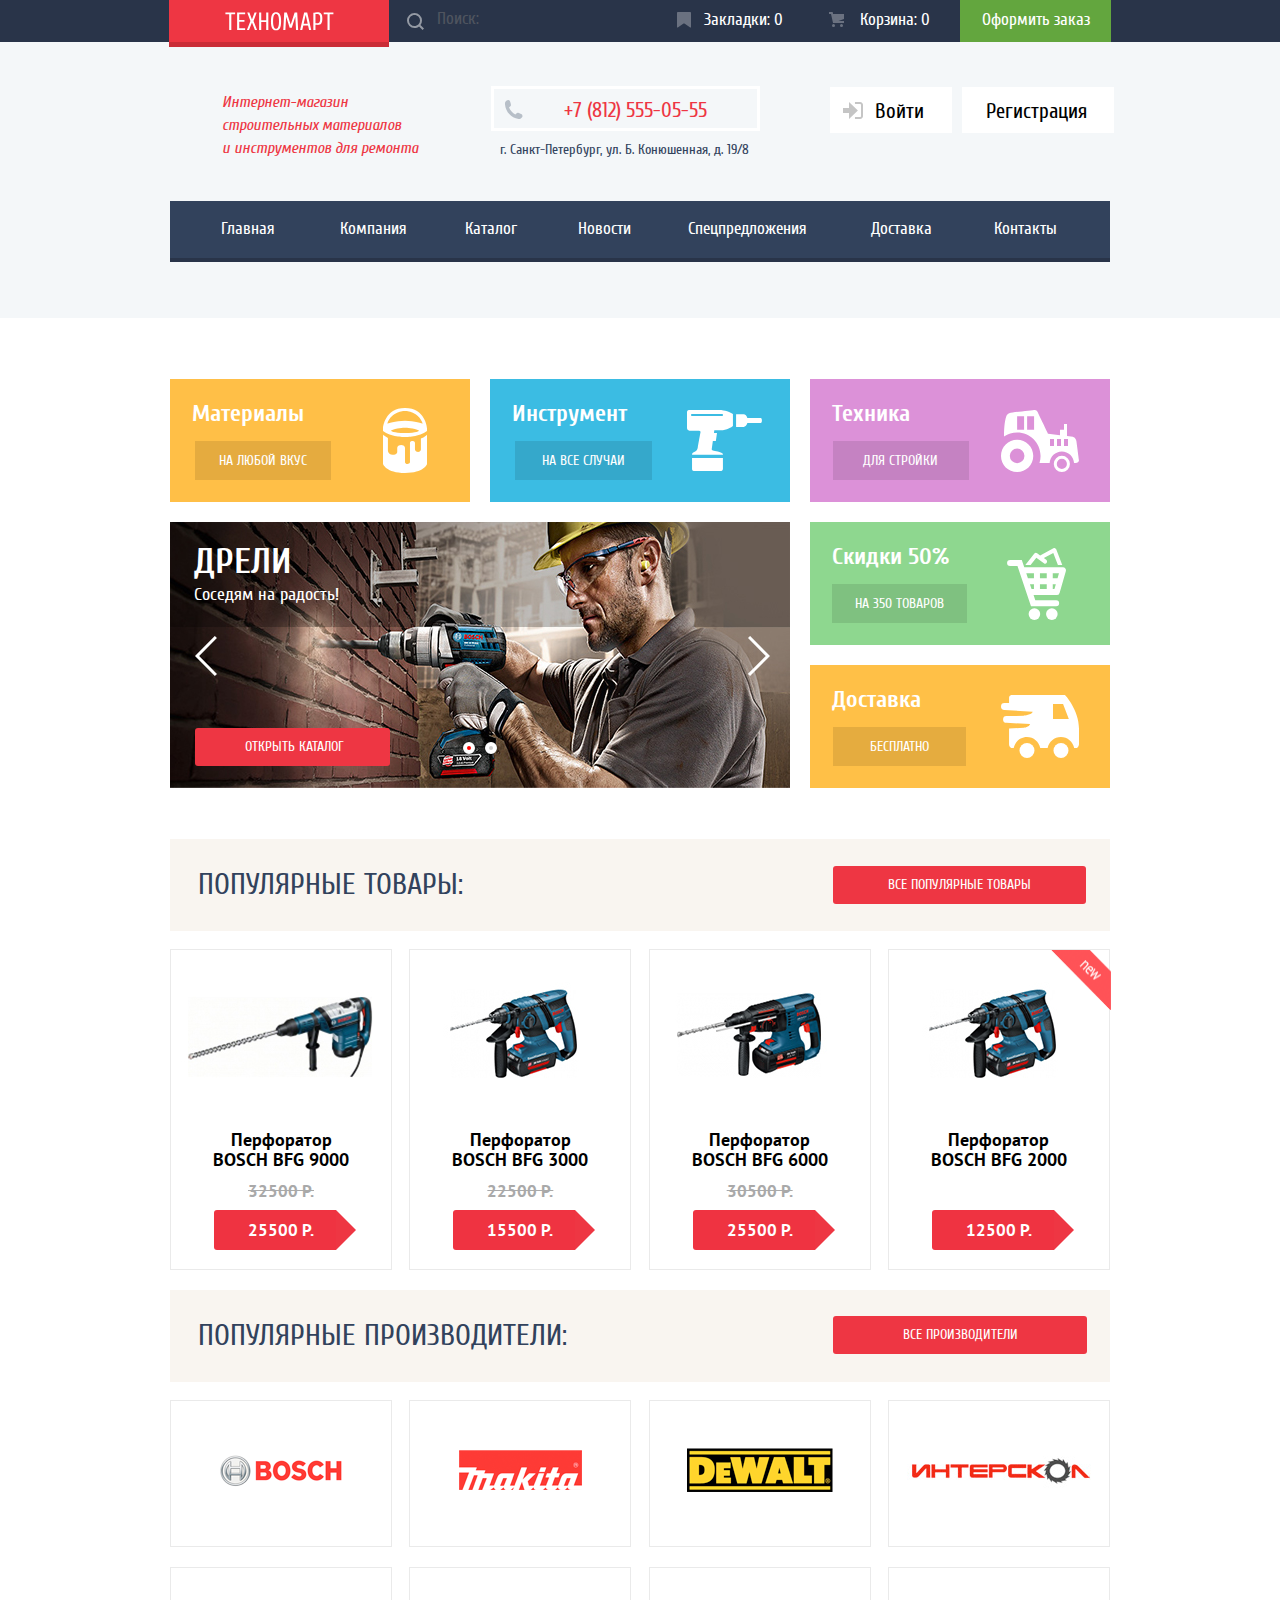
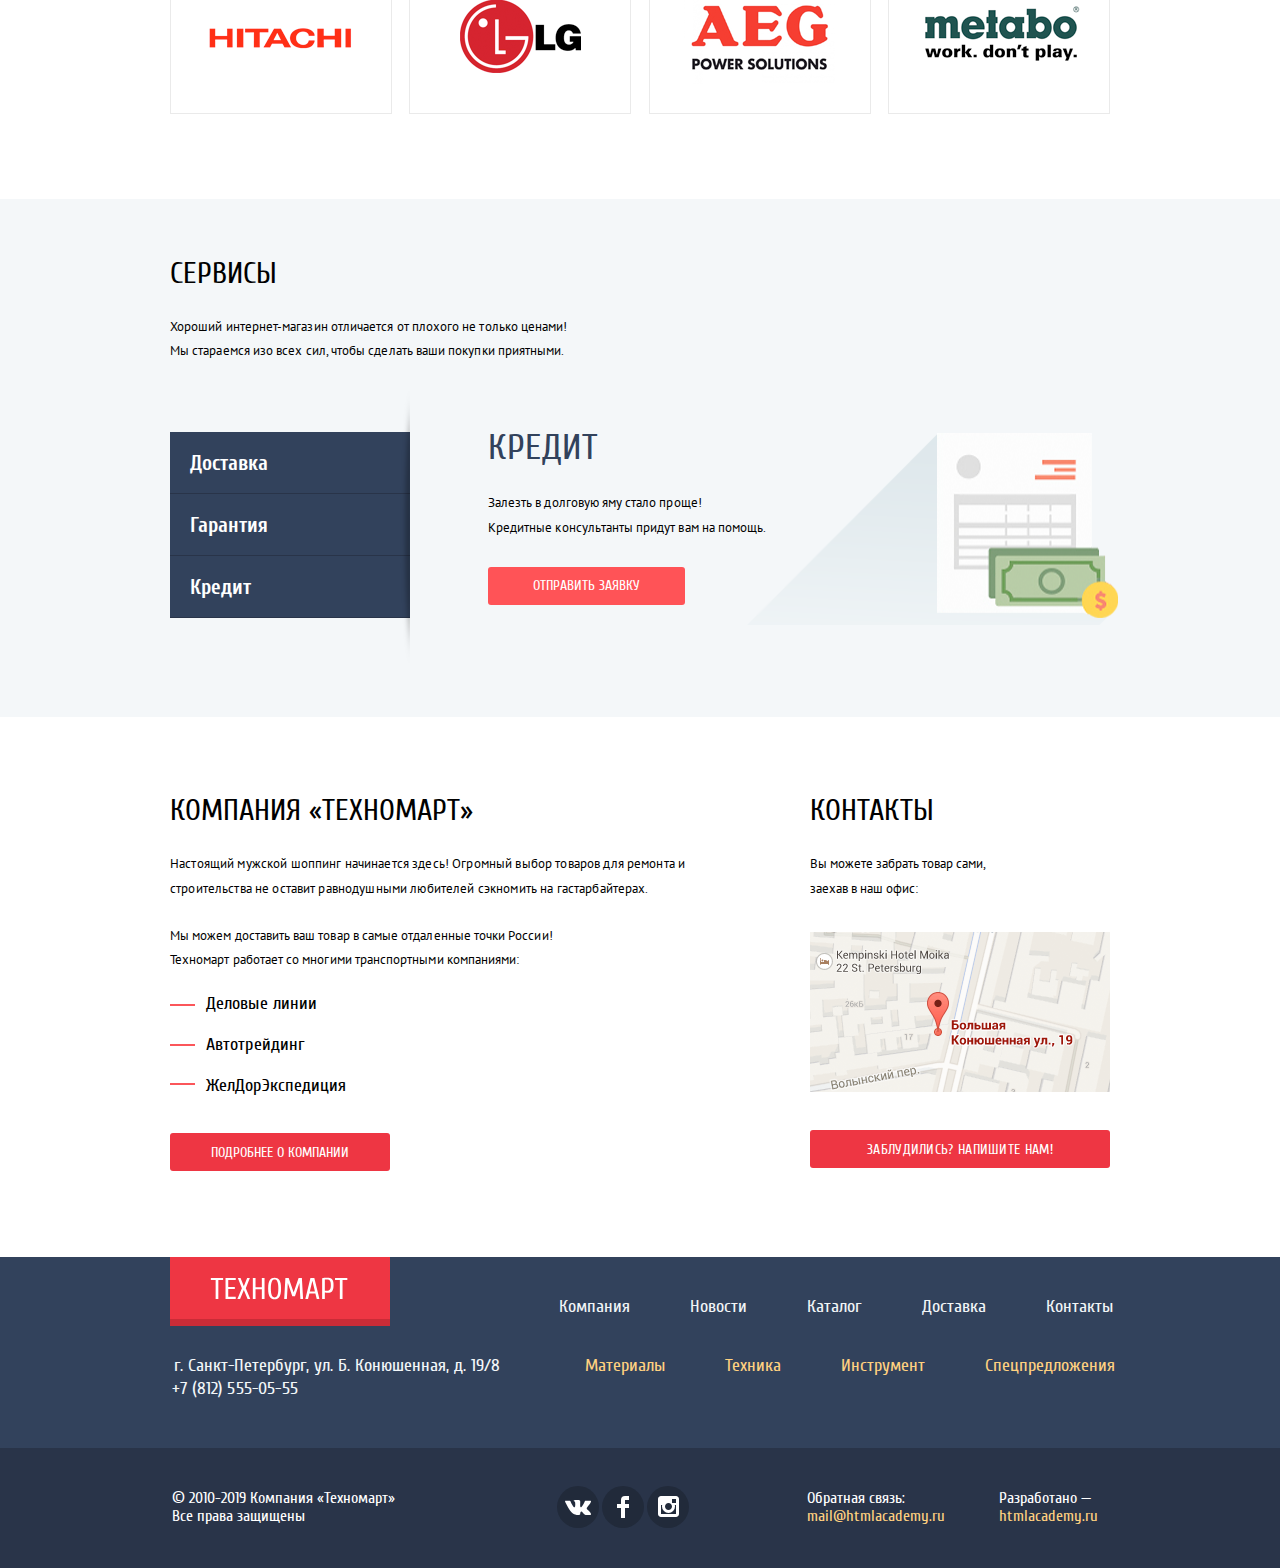
==== commit d6dc2b77: "пиксель перфект для гугла  плюс сделал сладйер" ====
--- a/index.html
+++ b/index.html
@@ -334,36 +334,33 @@
             <li><button type="button" class="btn-slider-controls">Гарантия</button></li>
             <li><button type="button" class="btn-slider-controls">Кредит</button></li>
           </ul>
-          <div class="advantage-details">
-            <h3 class="advantage-details-title">Доставка</h3>
-            <p class="advantage-details-info">
-              Мы с удовольствием доставим ваш товар прямо к вашему подъезду совершенно
-              бесплатно!<br>
-              Ведь мы неплохо заработаем,<br>поднимая его на ваш этаж!
-            </p>
-          </div>
-          <div class="advantage-details visually-hidden">
-            <h3 class="advantage-details-title">Кредит</h3>
-            <p class="advantage-details-info">
-              Залезть в долговую яму стало проще!<br>
-              Кредитные консультанты придут вам на помощь.
-            </p>
-            <button type="submit" class="credit-details-btn" title="Кнопка отправки заявки">Отправить заявку</button>
-          </div>
-          <div class="advantage-details visually-hidden">
-            <h3 class="advantage-details-title">Гарантия</h3>
-            <p class="advantage-details-info">
-              Если купленный у нас товар поломается или заискрит,
-              а также в случае пожара, спровоцированного его возгоранием, вы всегда можете быть уверены в нашей
-              гарантии. Мы
-              обменяем сгоревший товар на новый.<br>
-              Дом уж восстановите как-нибудь сами.
-            </p>
-          </div>
-          <!--
-            тут должна быть Тень слайдера
-            src="img/shadow.png"
-          -->
+          <div class="service-slider-tab">
+            <div class="advantage-details-delivery">
+              <h3 class="advantage-details-delivery-title">Доставка</h3>
+              <p class="advantage-details-delivery-info">
+                Мы с удовольствием доставим ваш товар прямо к вашему подъезду совершенно
+                бесплатно!<br>
+                Ведь мы неплохо заработаем,<br>поднимая его на ваш этаж!
+              </p>
+            </div>
+            <div class="advantage-details-warranty">
+              <h3 class="advantage-details-warranty-title">Гарантия</h3>
+              <p class="advantage-details-warranty-info">
+                Если купленный у нас товар поломается или заискрит,<br>
+                а также в случае пожара, спровоцированного его возгоранием, вы всегда можете быть уверены в нашей
+                гарантии. Мы обменяем сгоревший товар на новый.<br>
+                Дом уж восстановите как-нибудь сами.
+              </p>
+            </div>
+            <div class="advantage-details-credit">
+              <h3 class="advantage-details-credit-title">Кредит</h3>
+              <p class="advantage-details-credit-info">
+                Залезть в долговую яму стало проще!<br>
+                Кредитные консультанты придут вам на помощь.
+              </p>
+              <button type="submit" class="credit-details-btn" title="Кнопка отправки заявки">Отправить заявку</button>
+            </div>
+          </div>
         </div>
       </div>
     </section>
@@ -558,7 +555,6 @@
 </div>
 
   <!--<p>Репозиторий создан для обучения на профессиональном онлайн‑курсе «<a href="https://htmlacademy.ru/intensive/htmlcss">HTML и CSS, уровень 1</a>».</p>-->
-  <script src="js/popup-map.js"></script>
   <script src="js/script.js"></script>
 </body>
 
--- a/css/style.css
+++ b/css/style.css
@@ -122,18 +122,32 @@
 /***************************header-top-panel***************************/
 .header-top-flex-container {
     width: 100%;
-    display: flex;
-    flex-direction: column;
-    align-items: center;
+    display: -webkit-box;
+    display: -ms-flexbox;
+    display: flex;
+    -webkit-box-orient: vertical;
+    -webkit-box-direction: normal;
+        -ms-flex-direction: column;
+            flex-direction: column;
+    -webkit-box-align: center;
+        -ms-flex-align: center;
+            align-items: center;
     background-color: #293449;
 }
 
 .header-middle-flex-container {
     width: 100%;
     min-height: 276px;
-    display: flex;
-    flex-direction: column;
-    align-items: center;
+    display: -webkit-box;
+    display: -ms-flexbox;
+    display: flex;
+    -webkit-box-orient: vertical;
+    -webkit-box-direction: normal;
+        -ms-flex-direction: column;
+            flex-direction: column;
+    -webkit-box-align: center;
+        -ms-flex-align: center;
+            align-items: center;
     background-color: #f4f7f9;
 }
 
@@ -142,10 +156,18 @@
 }
 
 .header-container {
-    display: flex;
-    flex-direction: row;
-    align-items: center;
-    align-content: stretch;
+    display: -webkit-box;
+    display: -ms-flexbox;
+    display: flex;
+    -webkit-box-orient: horizontal;
+    -webkit-box-direction: normal;
+        -ms-flex-direction: row;
+            flex-direction: row;
+    -webkit-box-align: center;
+        -ms-flex-align: center;
+            align-items: center;
+    -ms-flex-line-pack: stretch;
+        align-content: stretch;
     min-width: 940px;
     min-height: 42px;
     background-color: #293449;
@@ -168,7 +190,7 @@
     box-shadow: #8e1e26 0 5px 0 0;
 }
 
-.header-logo::before {
+.header-logo:before {
     content: "";
     display: block;
     background-image: url("../img/texnomart.svg");
@@ -270,7 +292,7 @@
 }
 
 
-.header-bookmark::before {
+.header-bookmark:before {
     content: "";
     position: absolute;
     display: block;
@@ -284,18 +306,18 @@
     opacity: 0.3;
 }
 
-.header-bookmark:hover::before {
+.header-bookmark:hover:before {
     fill: #fff;
     opacity: 1;
 }
 
-.header-bookmark:active::before {
+.header-bookmark:active:before {
     fill: #fff;
     opacity: 0.5;
 }
 
-.header-cart-index::before,
-.header-cart::before {
+.header-cart-index:before,
+.header-cart:before {
     content: '';
     position: absolute;
     display: block;
@@ -309,12 +331,12 @@
     opacity: 0.3;
 }
 
-.header-cart-index:hover::before {
+.header-cart-index:hover:before {
     fill: #fff;
     opacity: 1;
 }
 
-.header-cart:active::before {
+.header-cart:active:before {
     fill: #fff;
     opacity: 0.5;
 }
@@ -343,10 +365,17 @@
 
 /***************************header-middle-panel***************************/
 .header-middle-panel {
-    display: flex;
-    flex-wrap: wrap;
-    justify-content: space-between;
-    align-items: center;
+    display: -webkit-box;
+    display: -ms-flexbox;
+    display: flex;
+    -ms-flex-wrap: wrap;
+        flex-wrap: wrap;
+    -webkit-box-pack: justify;
+        -ms-flex-pack: justify;
+            justify-content: space-between;
+    -webkit-box-align: center;
+        -ms-flex-align: center;
+            align-items: center;
     max-width: 940px;
     margin-top: 42px;
     background-color: #f4f7f9;
@@ -365,7 +394,7 @@
 .header-middle-contact {
     position: relative;
     text-align: center;
-    max-width: 270px;
+    max-width: 275px;
     margin:16px -28px 0 0;
 }
 
@@ -379,7 +408,7 @@
     padding: 9px 50px 6px 70px;
 }
 
-.header-contact-telephone::before {
+.header-contact-telephone:before {
     content: '';
     display: block;
     position: absolute;
@@ -395,12 +424,14 @@
 .header-contact-address {
     font-size: 14px;
     line-height: 1.71;
-    margin: 15px 2px 0 0;
+    margin: 17px 2px 0 0;
     text-align: center;
     color: #32425c;
 }
 
 .header-middle-user {
+    display: -webkit-box;
+    display: -ms-flexbox;
     display: flex;
     position: relative;
     width: 284px;
@@ -427,15 +458,15 @@
     background-color: #fff;
 }
 
-.header-user-login:hover::before {
+.header-user-login:hover:before {
     content: url("../img/icon-svg/icon-login-hover.svg");
 }
 
-.header-user-login:active::before {
+.header-user-login:active:before {
     content: url("../img/icon-svg/icon-login-active.svg");
 }
 
-.header-user-login::before {
+.header-user-login:before {
     content: '';
     position: absolute;
     display: block;
@@ -467,9 +498,16 @@
 }
 
 .header-ul-panel {
-    display: flex;
-    flex-direction: row;
-    justify-content: center;
+    display: -webkit-box;
+    display: -ms-flexbox;
+    display: flex;
+    -webkit-box-orient: horizontal;
+    -webkit-box-direction: normal;
+        -ms-flex-direction: row;
+            flex-direction: row;
+    -webkit-box-pack: center;
+        -ms-flex-pack: center;
+            justify-content: center;
     list-style-type: none;
     margin-left: 0;
     padding-left: 0;
@@ -538,21 +576,34 @@
 .features {
     width: 940px;
     margin-top: 61px;
-    display: flex;
-    flex-wrap: wrap;
-    justify-content: space-between;
+    display: -webkit-box;
+    display: -ms-flexbox;
+    display: flex;
+    -ms-flex-wrap: wrap;
+        flex-wrap: wrap;
+    -webkit-box-pack: justify;
+        -ms-flex-pack: justify;
+            justify-content: space-between;
     background-color: #fff;
 }
 
 .features-united-container {
-    display: flex;
-    flex-direction: column;
+    display: -webkit-box;
+    display: -ms-flexbox;
+    display: flex;
+    -webkit-box-orient: vertical;
+    -webkit-box-direction: normal;
+        -ms-flex-direction: column;
+            flex-direction: column;
     margin: 20px 0 0 20px;
 }
 
 .inner-center-container {
-    display: flex;
-    flex-wrap: wrap;
+    display: -webkit-box;
+    display: -ms-flexbox;
+    display: flex;
+    -ms-flex-wrap: wrap;
+        flex-wrap: wrap;
 }
 
 .features-materials {
@@ -603,7 +654,7 @@
     font-weight: 700;
     line-height: 1.25;
     color: #fff;
-    margin: 19px 0 23px 22px;
+    margin: 20px 0 22px 22px;
 }
 
 .features-subtitle {
@@ -690,8 +741,12 @@
 /***************************main -> main-top-flex-container***************************/
 
 .main-top-flex-container {
-    display: flex;
-    justify-content: center;
+    display: -webkit-box;
+    display: -ms-flexbox;
+    display: flex;
+    -webkit-box-pack: center;
+        -ms-flex-pack: center;
+            justify-content: center;
 }
 
 /***************************main -> section popular-products***************************/
@@ -700,9 +755,15 @@
 }
 
 .all-header-popular {
-    display: flex;
-    justify-content: space-between;
-    align-items: center;
+    display: -webkit-box;
+    display: -ms-flexbox;
+    display: flex;
+    -webkit-box-pack: justify;
+        -ms-flex-pack: justify;
+            justify-content: space-between;
+    -webkit-box-align: center;
+        -ms-flex-align: center;
+            align-items: center;
     background-color: #f9f5f0;
     width: 100%;
 }
@@ -724,15 +785,15 @@
     text-transform: uppercase;
     text-decoration: none;
     text-align: center;
-    padding: 9px 0px 10px 1px;
-    margin: 0px 23px 0 0px;
+    padding: 10px 0px 10px 0px;
+    margin: 0px 24px 0 0px;
     width: 253px;
     border-radius: 3px;
 }
 
 .popular-subtitle-products {
     padding: 10px 0px 10px 1px;
-    margin: 2px 23px 0 0px;
+    margin: -2px 23px 0 0px;
 }
 
 .popular-subtitle:hover,
@@ -746,8 +807,12 @@
 }
 
 .popular-catalog-products {
-    display: flex;
-    justify-content: space-between;
+    display: -webkit-box;
+    display: -ms-flexbox;
+    display: flex;
+    -webkit-box-pack: justify;
+        -ms-flex-pack: justify;
+            justify-content: space-between;
     list-style-type: none;
     width: 100%;
     margin-left: 0;
@@ -758,23 +823,19 @@
 
 .popular-catalog-products-li {
     position: relative;
-    display: flex;
-    flex-direction: column;
-    align-items: center;
+    display: -webkit-box;
+    display: -ms-flexbox;
+    display: flex;
+    -webkit-box-orient: vertical;
+    -webkit-box-direction: normal;
+        -ms-flex-direction: column;
+            flex-direction: column;
+    -webkit-box-align: center;
+        -ms-flex-align: center;
+            align-items: center;
     width: 220px;
     border: solid 1px #eaeaea;
     background-color: #ffffff;
-}
-
-.catalog-product-firm {
-    font-family: 'PT Sans', Arial, sans-serif;
-    font-weight: bold;
-    text-align: center;
-    font-size: 18px;
-    line-height: 1.11;
-    width: 179px;
-    margin: 10px 0 13px 0;
-    color: #000000;
 }
 
 .catalog-product-outdate-del {
@@ -786,20 +847,7 @@
     color: #a9a9a9;
 }
 
-/* .catalog-product-price {
-    position: relative;
-    font-family: 'PT Sans', Arial, sans-serif;
-    background-color: #ef3341;
-    padding: 11px 36px 11px 34px;
-    margin-bottom: 16px;
-    font-size: 17px;
-    font-weight: bold;
-    line-height: 1.06;
-    text-align: center;
-    color: #ffffff;
-} */
-
-.popular-catalog-products-li .catalog-product-price::after {
+.popular-catalog-products-li .catalog-product-price:after {
     content: "";
     position: absolute;
     top: 0px;
@@ -881,6 +929,7 @@
 }
 
 .catalog-popup-buy {
+    font-family: 'Cuprum', Arial, sans-serif;
     background-color: #63a63e;
     color: #fff;
     font-size: 14px;
@@ -891,7 +940,7 @@
     position: relative;
 }
 
-.catalog-popup-buy::before {
+.catalog-popup-buy:before {
     content: "";
     display: inline-block;
     position: relative;
@@ -907,11 +956,12 @@
     opacity: 0.3;
 }
 
-.catalog-popup-buy:hover::before {
+.catalog-popup-buy:hover:before {
     opacity: 1;
 }
 
 .catalog-popup-bookmark {
+    font-family: 'Cuprum', Arial, sans-serif ;
     font-size: 14px;
     line-height: 1.29;
     text-align: center;
@@ -924,14 +974,20 @@
 /***************************main -> section popular-brands***************************/
 
 .popular-brands {
-    margin-top: 21px;
+    margin-top: 20px;
     background-color: #fff;
 }
 
 .brand {
-    display: flex;
-    justify-content: center;
-    align-items: center;
+    display: -webkit-box;
+    display: -ms-flexbox;
+    display: flex;
+    -webkit-box-pack: center;
+        -ms-flex-pack: center;
+            justify-content: center;
+    -webkit-box-align: center;
+        -ms-flex-align: center;
+            align-items: center;
     width: 220px;
     min-height: 145px;
     border: solid 1px #eaeaea;
@@ -948,9 +1004,15 @@
 }
 
 .brand-list {
-    display: flex;
-    flex-wrap: wrap;
-    justify-content: space-between;
+    margin: -2px 0 0 0;
+    display: -webkit-box;
+    display: -ms-flexbox;
+    display: flex;
+    -ms-flex-wrap: wrap;
+        flex-wrap: wrap;
+    -webkit-box-pack: justify;
+        -ms-flex-pack: justify;
+            justify-content: space-between;
 }
 
 .logo-makita,
@@ -1002,7 +1064,7 @@
 }
 
 .button-slider-controls {
-    margin: 66px 0 0 0;
+    margin: 69px 0 0 0;
     list-style-type: none;
     padding-left: 0;
     position: relative;
@@ -1032,7 +1094,6 @@
     border: none;
     background-color: #32425c;
     border-bottom: 1px solid #293449;
-    border-top: 1px solid #405069;
 }
 
 .btn-slider-controls:hover {
@@ -1044,13 +1105,33 @@
     color:#32425c;
 }
 
-.advantage-details {
-    margin: 31px 0 0 80px;
-}
-
-.advantage-details-title {
+.service-slider-tab {
+    min-width: 715px;
+    min-height: 300px;
+    margin: 31px 0 0 0;
+}
+
+.advantage-details-delivery {
+    display: none;
+    background-image: url("../img/content-images/delivery-image.png");
+    background-repeat: no-repeat;
+    background-position: 150px 25px;
+    margin: 0 0 0 80px;
+}
+
+.advantage-details-delivery-title {
+    margin-bottom: 24px;
+}
+
+
+.advantage-details-delivery-info {
+    padding: 0 0 20px 0;
+}
+
+.advantage-details-delivery-title,
+.advantage-details-credit-title,
+.advantage-details-warranty-title {
     text-transform: uppercase;
-    margin-bottom: 24px;
     font-size: 36px;
     font-weight: 400;
     letter-spacing: 0.5px;
@@ -1058,14 +1139,74 @@
     color: #32425c;
 }
 
-.advantage-details-info {
+.advantage-details-delivery-info,
+.advantage-details-credit-info,
+.advantage-details-warranty-info {
     font-family: 'PT Sans', Arial, sans-serif;
     font-size: 13px;
     line-height: 1.85;
     letter-spacing: 0.05px;
-    margin-left: 2px;
+    /* margin-left: 2px; */
     width: 285px;
     color: #000000;
+}
+
+.advantage-details-warranty {
+    display: none;
+    margin: 38px 0 0 80px;
+    background-image: url("../img/content-images/warranty-image.png");
+    background-repeat: no-repeat;
+    background-position: 238px 3px;
+}
+
+.advantage-details-warranty-title {
+    margin: 0 0 0 0;
+    letter-spacing: 0.5px;
+}
+
+.advantage-details-warranty-info {
+    width: 380px;
+    margin: 24px 0 0 0;
+    padding: 0 0 70px 0;
+}
+
+.advantage-details-credit {
+    background-image: url("../img/content-images/credit-image.png");
+    background-repeat: no-repeat;
+    background-position: 165px 3px;
+    margin: 36px 0 0 78px;
+}
+
+.advantage-details-credit-title {
+    margin: 0 0 0 0;
+}
+
+.advantage-details-credit-info {
+    margin: 25px 0 0 0;
+}
+
+.credit-details-btn {
+    display: inline-block;
+    background-color: #ff5357;
+    font-family: 'Cuprum', Arial, sans-serif;
+    text-transform: uppercase;
+    color: #fff;
+    font-size: 14px;
+    line-height: 1.29;
+    text-align: center;
+    padding: 10px 45px;
+    margin: 27px 0 20px 0;
+    border: none;
+    border-radius: 3px;
+    cursor: pointer;
+}
+
+.credit-details-btn:hover {
+    background-color: #ca2c37;
+}
+
+.credit-details-btn:active {
+    background-color: #ba2732;
 }
 
 /***************************main -> section service***************************/
@@ -1080,13 +1221,17 @@
 .btn-controls-next-prev {
     position: absolute;
     z-index: 2;
-    display: flex;
-    justify-content: space-between;
+    display: -webkit-box;
+    display: -ms-flexbox;
+    display: flex;
+    -webkit-box-pack: justify;
+        -ms-flex-pack: justify;
+            justify-content: space-between;
     width: 100%;
     top: 114px;
 }
 
-.btn-next::before {
+.btn-next:before {
     position: absolute;
     display: block;
     cursor: pointer;
@@ -1099,7 +1244,7 @@
     left: 25px;
 }
 
-.btn-prev::before {
+.btn-prev:before {
     position: absolute;
     display: block;
     cursor: pointer;
@@ -1113,11 +1258,11 @@
     right: 20px;
 }
 
-.btn-next:hover::before {
+.btn-next:hover:before {
     background-image: url("../img/icon-svg/icon-left-hover.svg");
 }
 
-.btn-prev:hover::before {
+.btn-prev:hover:before {
     background-image: url("../img/icon-svg/icon-right-hover.svg");
 }
 
@@ -1135,7 +1280,10 @@
 
 .slider-slides {
     width: 300%;
+    -webkit-transition: -webkit-transform 0.8s ease;
+    transition: -webkit-transform 0.8s ease;
     transition: transform 0.8s ease;
+    transition: transform 0.8s ease, -webkit-transform 0.8s ease;
 }
 
 .slider-slides .slide {
@@ -1175,6 +1323,7 @@
     background-color: #cccccc;
     box-shadow: 0 0 2px rgba(0, 0, 0, 0.8);
     cursor: pointer;
+    -webkit-transition: background-color 0.2s;
     transition: background-color 0.2s;
 }
 
@@ -1184,29 +1333,21 @@
 }
 
 #btn-1:checked~.slider-inner .slider-slides {
-    transform: translate(0);
+    -webkit-transform: translate(0);
+            transform: translate(0);
 }
 
 #btn-2:checked~.slider-inner .slider-slides {
-    transform: translate(-620px);
+    -webkit-transform: translate(-620px);
+            transform: translate(-620px);
 }
 
 
 .service-slider-controls {
-    display: flex;
-    margin-bottom: 99px;
-}
-
-.service::before {
-    content: "";
-    position: absolute;
-    background-image: url("../img/content-images/delivery-image.png");
-    background-repeat: no-repeat;
-    background-size: 468px 261px;
-    width: 468px;
-    height: 261px;
-    bottom: 0;
-    right: 202px;
+    display: -webkit-box;
+    display: -ms-flexbox;
+    display: flex;
+    margin-bottom: 23px;
 }
 
 /***************************main -> section company***************************/
@@ -1219,8 +1360,12 @@
     width: 940px;
     margin-top: 50px;
     margin: 0 auto;
-    display: flex;
-    justify-content: space-between;
+    display: -webkit-box;
+    display: -ms-flexbox;
+    display: flex;
+    -webkit-box-pack: justify;
+        -ms-flex-pack: justify;
+            justify-content: space-between;
 }
 
 .company-caption {
@@ -1248,9 +1393,10 @@
 .company-message {
     display: block;
     width: 300px;
-    margin: 35px 0 0 0;
+    margin: 34px 0 0 0;
     padding: 11px 0 9px 0;
     letter-spacing: 0.3px;
+    border-radius: 3px;
 }
 
 .company-about:hover,
@@ -1270,13 +1416,19 @@
 .company-about {
     display: block;
     width: 220px;
+    border-radius: 3px;
 }
 
 .company-info,
 .company-info-delivery,
 .company-contacts-info {
-    display: flex;
-    flex-direction: column;
+    display: -webkit-box;
+    display: -ms-flexbox;
+    display: flex;
+    -webkit-box-orient: vertical;
+    -webkit-box-direction: normal;
+        -ms-flex-direction: column;
+            flex-direction: column;
     font-family: 'PT sans', Arial, sans-serif;
     font-size: 13px;
     line-height: 1.85;
@@ -1295,12 +1447,13 @@
 
 .company-info-delivery {
     letter-spacing: 0.06px;
-    margin: 0 0 21px 0;
+    margin: 0 0 22px 0;
 }
 
 .company-delivery-firm {
     font-size: 18px;
     line-height: 1.11;
+    letter-spacing: 0.1px;
     color: #000;
 }
 
@@ -1316,10 +1469,10 @@
 }
 
 .company-delivery-li-third {
-    margin: 20px 0 0 0;
-}
-
-.company-delivery-li-first::before {
+    margin: 21px 0 0 0;
+}
+
+.company-delivery-li-first:before {
     content: '';
     width: 25px;
     height: 2px;
@@ -1354,7 +1507,7 @@
 }
 
 .company-description {
-    margin: 41px 0 86px 0;
+    margin: 42px 0 86px 0;
     width: 540px;
 }
 
@@ -1365,7 +1518,7 @@
 
 .company-contacts-title {
     text-transform: uppercase;
-    margin: 28px 0 0 0;
+    margin: 29px 0 0 0;
     font-weight: 400;
     letter-spacing: 0.1px;
     font-size: 30px;
@@ -1401,7 +1554,7 @@
     box-shadow: #9a212a 0 7px 0 0;
 }
 
-.footer-logo::before {
+.footer-logo:before {
     content: "";
     position: absolute;
     display: block;
@@ -1415,8 +1568,12 @@
 }
 
 .footer-top-panel {
-    display: flex;
-    justify-content: space-between;
+    display: -webkit-box;
+    display: -ms-flexbox;
+    display: flex;
+    -webkit-box-pack: justify;
+        -ms-flex-pack: justify;
+            justify-content: space-between;
     background-color: #32425c;
     width: 940px;
     margin: 0 auto;
@@ -1445,17 +1602,26 @@
 }
 
 .footer-inner-panel {
-    display: flex;
-    flex-direction: row;
+    display: -webkit-box;
+    display: -ms-flexbox;
+    display: flex;
+    -webkit-box-orient: horizontal;
+    -webkit-box-direction: normal;
+        -ms-flex-direction: row;
+            flex-direction: row;
     list-style-type: none;
-    margin: 37px -3px 0 0;
+    margin: 38px -3px 0 0;
     padding-left: 0;
 }
 
 /*************************** footer -> footer-middle-panel ***************************/
 .footer-middle-panel {
-    display: flex;
-    justify-content: space-between;
+    display: -webkit-box;
+    display: -ms-flexbox;
+    display: flex;
+    -webkit-box-pack: justify;
+        -ms-flex-pack: justify;
+            justify-content: space-between;
     background-color: #32425c;
     width: 940px;
     margin: 0 auto;
@@ -1504,11 +1670,11 @@
 }
 
 .footer-bottom-feedback {
-    margin: 0px 0px 0 65px;
+    margin: 2px 0px 0 65px;
 }
 
 .footer-bottom-design {
-    margin: 0 12px 0 0;
+    margin: 2px 12px 0 0;
 }
 
 .footer-bottom-feedback a:active,
@@ -1523,8 +1689,13 @@
 }
 
 .footer-offer-panel {
-    display: flex;
-    flex-direction: row;
+    display: -webkit-box;
+    display: -ms-flexbox;
+    display: flex;
+    -webkit-box-orient: horizontal;
+    -webkit-box-direction: normal;
+        -ms-flex-direction: row;
+            flex-direction: row;
     list-style-type: none;
     padding-left: 0;
     margin: 0 0 0 15px;
@@ -1537,9 +1708,16 @@
 }
 
 .footer-bottom-panel {
-    display: flex;
-    flex-direction: row;
-    justify-content: space-between;
+    display: -webkit-box;
+    display: -ms-flexbox;
+    display: flex;
+    -webkit-box-orient: horizontal;
+    -webkit-box-direction: normal;
+        -ms-flex-direction: row;
+            flex-direction: row;
+    -webkit-box-pack: justify;
+        -ms-flex-pack: justify;
+            justify-content: space-between;
     background-color: #293449;
     width: 940px;
     margin: 0 auto;
@@ -1552,15 +1730,19 @@
 }
 
 .footer-bottom-panel-inner {
-    margin: 0 0 0 2px;
+    margin: 2px 0 0 2px;
 }
 
 .footer-bottom-social  {
-    display: flex;
-    justify-content: space-between;
+    display: -webkit-box;
+    display: -ms-flexbox;
+    display: flex;
+    -webkit-box-pack: justify;
+        -ms-flex-pack: justify;
+            justify-content: space-between;
     list-style-type: none;
     width: 132px;
-    margin: -2px 0 0 108px;
+    margin: -1px 0 0 108px;
     padding: 0;
 }
 
@@ -1578,7 +1760,7 @@
     background-color: #ee3643;
 }
 
-.footer-social-vk::before {
+.footer-social-vk:before {
     content: "";
     position: absolute;
     display: block;
@@ -1591,7 +1773,7 @@
     left: 8px;
 }
 
-.footer-social-fb::before {
+.footer-social-fb:before {
     content: "";
     position: absolute;
     display: block;
@@ -1604,7 +1786,7 @@
     left: 15px;
 }
 
-.footer-social-inst::before {
+.footer-social-inst:before {
     content: "";
     position: absolute;
     display: block;
@@ -1658,7 +1840,7 @@
     top: 10px;
 }
 
-.feedback-close::before {
+.feedback-close:before {
     position: absolute;
     display: block;
     content: "";
@@ -1670,18 +1852,28 @@
 }
 
 .feedback-inner-center-container {
-    display: flex;
-    flex-wrap: wrap;
-    justify-content: center;
+    display: -webkit-box;
+    display: -ms-flexbox;
+    display: flex;
+    -ms-flex-wrap: wrap;
+        flex-wrap: wrap;
+    -webkit-box-pack: center;
+        -ms-flex-pack: center;
+            justify-content: center;
     background-color: #fff;
     margin: 0 auto;
     width: 460px;
 }
 
 .feedback-user-block {
-    display: flex;
-    flex-wrap: wrap;
-    justify-content: space-between;
+    display: -webkit-box;
+    display: -ms-flexbox;
+    display: flex;
+    -ms-flex-wrap: wrap;
+        flex-wrap: wrap;
+    -webkit-box-pack: justify;
+        -ms-flex-pack: justify;
+            justify-content: space-between;
 }
 
 .feedback-block-user-name,
@@ -1723,8 +1915,12 @@
 }
 
 .feedback-button {
-    display: flex;
-    justify-content: center;
+    display: -webkit-box;
+    display: -ms-flexbox;
+    display: flex;
+    -webkit-box-pack: center;
+        -ms-flex-pack: center;
+            justify-content: center;
     background-color: #f1f1f1;
     padding-top: 37px;
     padding-bottom: 37px;
@@ -1770,7 +1966,7 @@
     right: 0;
 }
 
-.close-map::before {
+.close-map:before {
     position: absolute;
     display: block;
     content: "";
@@ -1807,7 +2003,7 @@
     right: 0;
 }
 
-.product-close::before {
+.product-close:before {
     position: absolute;
     display: block;
     content: "";
@@ -1821,7 +2017,7 @@
 }
 
 .product-inner-popap {
-    font-family: 'Cuprum';
+    font-family: 'Cuprum', Arial, sans-serif;
     display: inline-block;
     margin: 0 0 69px 180px;
     font-weight: 400;
@@ -1831,7 +2027,7 @@
     color: #000;
 }
 
-.product-inner-popap::before {
+.product-inner-popap:before {
     position: absolute;
     display: block;
     content: "";
@@ -1845,8 +2041,12 @@
 }
 
 .product-add-btn {
-    display: flex;
-    justify-content: center;
+    display: -webkit-box;
+    display: -ms-flexbox;
+    display: flex;
+    -webkit-box-pack: center;
+        -ms-flex-pack: center;
+            justify-content: center;
     padding-top: 37px;
     padding-bottom: 37px;
     background-color: #f1f1f1;
@@ -1854,7 +2054,7 @@
 
 .product-order-btn,
 .product-cancel-btn {
-    font-family: 'Cuprum';
+    font-family: 'Cuprum', Arial, sans-serif;
     text-transform: uppercase;
     border: none;
     font-size: 14px;
@@ -1895,7 +2095,8 @@
 /***************************show-block***************************/
 .show-block {
     display: block;
-    animation: bounce 0.6s;
+    -webkit-animation: bounce 0.6s;
+            animation: bounce 0.6s;
 }
 
 .show-block,
@@ -1903,18 +2104,41 @@
     display: block;
 }
 
+@-webkit-keyframes bounce {
+    0% {
+        -webkit-transform: translateY(-2000px);
+                transform: translateY(-2000px);
+    }
+    70% {
+        -webkit-transform: translateY(30px);
+                transform: translateY(30px);
+    }
+    90% {
+        -webkit-transform: translateY(-10px);
+                transform: translateY(-10px);
+    }
+    100% {
+        -webkit-transform: translateY(0);
+                transform: translateY(0);
+    }
+}
+
 @keyframes bounce {
     0% {
-        transform: translateY(-2000px);
+        -webkit-transform: translateY(-2000px);
+                transform: translateY(-2000px);
     }
     70% {
-        transform: translateY(30px);
+        -webkit-transform: translateY(30px);
+                transform: translateY(30px);
     }
     90% {
-        transform: translateY(-10px);
+        -webkit-transform: translateY(-10px);
+                transform: translateY(-10px);
     }
     100% {
-        transform: translateY(0);
+        -webkit-transform: translateY(0);
+                transform: translateY(0);
     }
 }
 
@@ -1938,10 +2162,17 @@
 
 /***************header-middle-panel***************/
 .header-middle-panel {
-    display: flex;
-    flex-wrap: wrap;
-    justify-content: space-between;
-    align-items: center;
+    display: -webkit-box;
+    display: -ms-flexbox;
+    display: flex;
+    -ms-flex-wrap: wrap;
+        flex-wrap: wrap;
+    -webkit-box-pack: justify;
+        -ms-flex-pack: justify;
+            justify-content: space-between;
+    -webkit-box-align: center;
+        -ms-flex-align: center;
+            align-items: center;
     max-width: 940px;
     margin-top: 42px;
     background-color: #f4f7f9;
@@ -1950,7 +2181,7 @@
 .header-middle-contact-catalog {
     position: relative;
     text-align: center;
-    max-width: 270px;
+    max-width: 275px;
     margin:16px -33px 0 0;
 }
 
@@ -1969,11 +2200,7 @@
     text-decoration: none;
 }
 
-.header-user-login-logout {
-    position: relative;
-}
-
-.header-user-login-online::before {
+.header-user-login-online:before {
     content: "";
     position: absolute;
     background-image: url("../img/icon-svg/icon-user.svg");
@@ -1985,7 +2212,7 @@
     left: 15px;
 }
 
-.header-user-login-logout::before {
+.header-user-login-logout:before {
     content: "";
     position: absolute;
     background-image: url("../img/icon-svg/icon-logout.svg");
@@ -1993,19 +2220,21 @@
     background-size: 20px 17px;
     width: 20px;
     height: 17px;
-    top: -6px;
-    right: -291px;
-}
-
-.header-user-login-online:hover::before {
+    top: 0px;
+    right: 9px;
+}
+
+.header-user-login-online:hover:before {
     content: "";
     background-image: url("../img/icon-svg/header-user-login-online-hover.svg");
+    -o-object-fit: contain;
     object-fit: contain;
 }
 
-.header-user-login-logout:hover::before {
+.header-user-login-logout:hover:before {
     content: "";
     background-image: url("../img/icon-svg/icon-logout-hover.svg");
+    -o-object-fit: contain;
     object-fit: contain;
 }
 
@@ -2026,7 +2255,7 @@
     margin: 0 0 0 29px;
 }
 
-.header-user-cabinet::before {
+.header-user-cabinet:before {
     content: "";
     position: absolute;
     width: 5px;
@@ -2060,8 +2289,12 @@
 }
 
 .catalog-center-container {
-    display: flex;
-    justify-content: space-between;
+    display: -webkit-box;
+    display: -ms-flexbox;
+    display: flex;
+    -webkit-box-pack: justify;
+        -ms-flex-pack: justify;
+            justify-content: space-between;
     width: 940px;
     margin: 0 auto;
 }
@@ -2076,7 +2309,7 @@
     text-decoration: none;
 }
 
-.li-first::before {
+.li-first:before {
     content: "";
     position: absolute;
     display: block;
@@ -2088,7 +2321,7 @@
     top: 3px;
 }
 
-.li-first::after {
+.li-first:after {
     content: "";
     position: absolute;
     display: block;
@@ -2101,7 +2334,7 @@
     top: 3px;
 }
 
-.li-second::after {
+.li-second:after {
     content: "";
     position: absolute;
     display: block;
@@ -2114,7 +2347,7 @@
     top: 3px;
 }
 
-.li-third::after {
+.li-third:after {
     content: "";
     position: absolute;
     display: block;
@@ -2140,6 +2373,8 @@
 }
 
 .links-content {
+    display: -webkit-box;
+    display: -ms-flexbox;
     display: flex;
     list-style-type: none;
     position: relative;
@@ -2233,8 +2468,12 @@
 }
 
 .price-controls {
-    display: flex;
-    justify-content: space-between;
+    display: -webkit-box;
+    display: -ms-flexbox;
+    display: flex;
+    -webkit-box-pack: justify;
+        -ms-flex-pack: justify;
+            justify-content: space-between;
     font-size: 0;
     margin: -1px 0 0 0;
 }
@@ -2261,7 +2500,7 @@
     position: relative;
 }
 
-.max-price::before {
+.max-price:before {
     content: "";
     display: block;
     position: absolute;
@@ -2274,10 +2513,15 @@
 }
 
 .brand-form {
-    display: flex;
-    flex-direction: column;
+    display: -webkit-box;
+    display: -ms-flexbox;
+    display: flex;
+    -webkit-box-orient: vertical;
+    -webkit-box-direction: normal;
+        -ms-flex-direction: column;
+            flex-direction: column;
     border: none;
-    margin: 42px 0 0 0;
+    margin: 43px 0 0 0;
     padding: 0;
 }
 
@@ -2289,15 +2533,24 @@
     margin: 0 0 9px 0;
 }
 
+.brand-container-third {
+    margin: 11px 0 0 0;
+}
+
 .brand-container-fourth {
-    margin: 10px 0 10px 0;
+    margin: 11px 0 10px 0;
 }
 
 .type-supply-form {
-    display: flex;
-    flex-direction: column;
+    display: -webkit-box;
+    display: -ms-flexbox;
+    display: flex;
+    -webkit-box-orient: vertical;
+    -webkit-box-direction: normal;
+        -ms-flex-direction: column;
+            flex-direction: column;
     border: none;
-    margin: 35px 0 0 0;
+    margin: 38px 0 0 0;
     padding: 0;
 }
 
@@ -2309,7 +2562,7 @@
     padding: 12px 0 9px 18px;
     color: #000000;
     background-color: #f7f3ec;
-    margin: 2px 0 12px 1px;
+    margin: 3px 0 14px 1px;
 }
 
 .price-filter-control {
@@ -2420,10 +2673,19 @@
 
 /***************main> catalog-goods-column->***************/
 .catalog-filter-options {
-    display: flex;
-    flex-direction: row;
-    justify-content: space-between;
-    align-items: center;
+    display: -webkit-box;
+    display: -ms-flexbox;
+    display: flex;
+    -webkit-box-orient: horizontal;
+    -webkit-box-direction: normal;
+        -ms-flex-direction: row;
+            flex-direction: row;
+    -webkit-box-pack: justify;
+        -ms-flex-pack: justify;
+            justify-content: space-between;
+    -webkit-box-align: center;
+        -ms-flex-align: center;
+            align-items: center;
     position: relative;
     background-color: #f7f3ec;
     width: 700px;
@@ -2465,9 +2727,14 @@
 }
 
 .catalog-production {
-    display: flex;
-    flex-wrap: wrap;
-    justify-content: space-between;
+    display: -webkit-box;
+    display: -ms-flexbox;
+    display: flex;
+    -ms-flex-wrap: wrap;
+        flex-wrap: wrap;
+    -webkit-box-pack: justify;
+        -ms-flex-pack: justify;
+            justify-content: space-between;
     width: 700px;
     list-style-type: none;
     margin: 0;
@@ -2475,6 +2742,8 @@
 }
 
 .catalog-options-parameter {
+    display: -webkit-box;
+    display: -ms-flexbox;
     display: flex;
     width: 100%;
     list-style-type: none;
@@ -2499,9 +2768,16 @@
 
 .catalog-production-perf {
     position: relative;
-    display: flex;
-    flex-direction: column;
-    align-items: center;
+    display: -webkit-box;
+    display: -ms-flexbox;
+    display: flex;
+    -webkit-box-orient: vertical;
+    -webkit-box-direction: normal;
+        -ms-flex-direction: column;
+            flex-direction: column;
+    -webkit-box-align: center;
+        -ms-flex-align: center;
+            align-items: center;
     width: 220px;
     min-height: 316px;
     margin-top: 20px;
@@ -2509,8 +2785,8 @@
     background-color: #ffffff;
 }
 
-.catalog-production-perf .catalog-product-price::after,
-.catalog-production-perf .catalog-last-product-price::after {
+.catalog-production-perf .catalog-product-price:after,
+.catalog-production-perf .catalog-last-product-price:after {
     content: "";
     position: absolute;
     top: 0px;
@@ -2572,13 +2848,13 @@
 }
 
 .last-product {
-    margin-top: 27px;
+    margin-top: 28px;
 }
 
 .catalog-product-firm {
     text-transform: none;
     width: 160px;
-    margin-top: 9px;
+    margin-top: 10px;
     margin-bottom: 12px;
     min-height: 33px;
     font-family: 'PT Sans', Arial, sans-serif;
@@ -2589,17 +2865,8 @@
     color: #000;
 }
 
-.catalog-product-outdate-del {
-    font-family: 'PT Sans', Arial, sans-serif;
-    font-size: 17px;
-    font-weight: bold;
-    line-height: 1.06;
-    text-align: center;
-    color: #999;
-}
-
 .catalog-product-outdate {
-    margin-bottom: 7px;
+    margin-bottom: 9px;
 }
 
 .catalog-product-price,
@@ -2608,7 +2875,7 @@
     font-family: 'PT Sans', Arial, sans-serif;
     background-color: #ef3341;
     padding: 11px 34px;
-    margin-bottom: 16px;
+    margin-bottom: 19px;
     border-radius: 3px;
     font-size: 17px;
     font-weight: bold;
@@ -2618,7 +2885,7 @@
 }
 
 .catalog-popup-bookmark {
-    font-family: 'PT Sans', Arial, sans-serif;
+    font-family: 'Cuprum', Arial, sans-serif;
     font-size: 14px;
     line-height: 1.29;
     text-align: center;
@@ -2629,8 +2896,12 @@
 }
 
 .catalog-paginator {
-    display: flex;
-    align-items: center;
+    display: -webkit-box;
+    display: -ms-flexbox;
+    display: flex;
+    -webkit-box-align: center;
+        -ms-flex-align: center;
+            align-items: center;
     min-width: 285px;
     margin: 51px 0 0 0;
 }
@@ -2690,36 +2961,41 @@
     text-decoration: none;
 }
 
-.catalog-arrow-up::before {
+.catalog-arrow-up:before {
     content: "";
     position: absolute;
     display: block;
     background-image: url("../img/icon-svg/icon-up-down-dir-red.svg");
     background-repeat: no-repeat;
     background-size: 11px 10px;
-    transform: rotate(180deg);
+    -webkit-transform: rotate(180deg);
+            transform: rotate(180deg);
     width: 11px;
     height: 10px;
     top: 14px;
     right: 49px;
 }
 
-.catalog-arrow-up:hover::before {
+.catalog-arrow-up:hover:before {
     content: "";
     background-image: url("../img/icon-svg/icon-up-down-dir.svg");
-    transform: rotate(360deg);
+    -webkit-transform: rotate(360deg);
+            transform: rotate(360deg);
+    -o-object-fit: contain;
     object-fit: contain;
 }
 
-.catalog-arrow-up:active::before {
+.catalog-arrow-up:active:before {
     content: "";
     background-image: url("../img/icon-svg/icon-up-down-dir-red.svg");
-    transform: rotate(180deg);
+    -webkit-transform: rotate(180deg);
+            transform: rotate(180deg);
+    -o-object-fit: contain;
     object-fit: contain;
 }
 
 
-.catalog-arrow-down::before {
+.catalog-arrow-down:before {
     content: "";
     position: absolute;
     display: block;
@@ -2732,17 +3008,21 @@
     right: 17px;
 }
 
-.catalog-arrow-down:hover::before {
+.catalog-arrow-down:hover:before {
     content: "";
     background-image: url("../img/icon-svg/icon-up-down-dir.svg");
-    transform: rotate(180deg);
+    -webkit-transform: rotate(180deg);
+            transform: rotate(180deg);
+    -o-object-fit: contain;
     object-fit: contain;
 }
 
-.catalog-arrow-down:active::before {
+.catalog-arrow-down:active:before {
     content: "";
     background-image: url("../img/icon-svg/icon-up-down-dir-red.svg");
-    transform: rotate(360deg);
+    -webkit-transform: rotate(360deg);
+            transform: rotate(360deg);
+    -o-object-fit: contain;
     object-fit: contain;
 }
 
@@ -2761,7 +3041,8 @@
     text-transform: uppercase;
     font-size: 29px;
     line-height: 30px;
-    padding-top: 67px;
+    padding-top: 66px;
+    margin: 0 0 27px 0;
     color: #000;
 }
 
@@ -2771,7 +3052,7 @@
     font-size: 13px;
     line-height: 24px;
     letter-spacing: 0.13px;
-    padding-bottom: 70px;
+    padding-bottom: 68px;
     margin: 0;
     color: #000;
 }
@@ -2780,7 +3061,7 @@
     position: relative;
 }
 
-.flag-new::before {
+.flag-new:before {
     content: "";
     position: absolute;
     display: block;
@@ -2791,5 +3072,5 @@
     width: 60px;
     height: 60px;
     top: 0;
-    right: 0;
+    right: -2px;
 }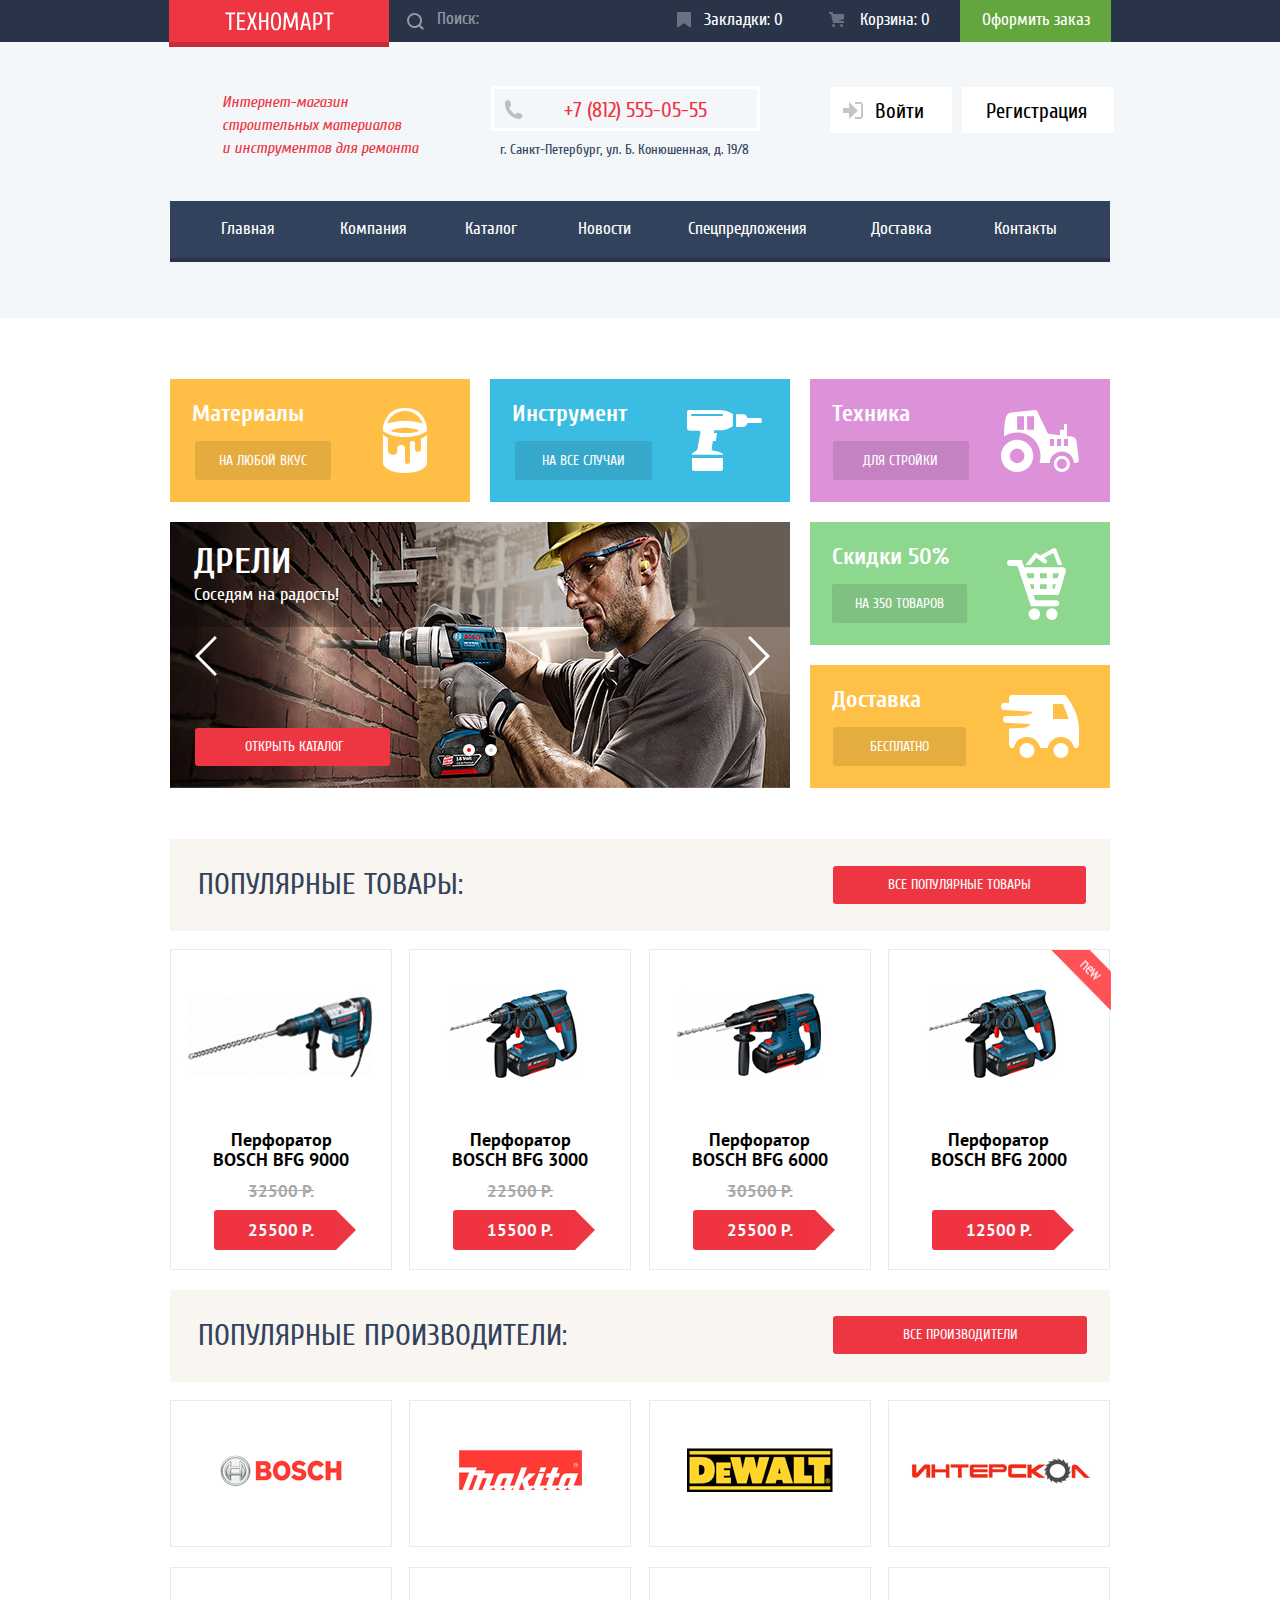
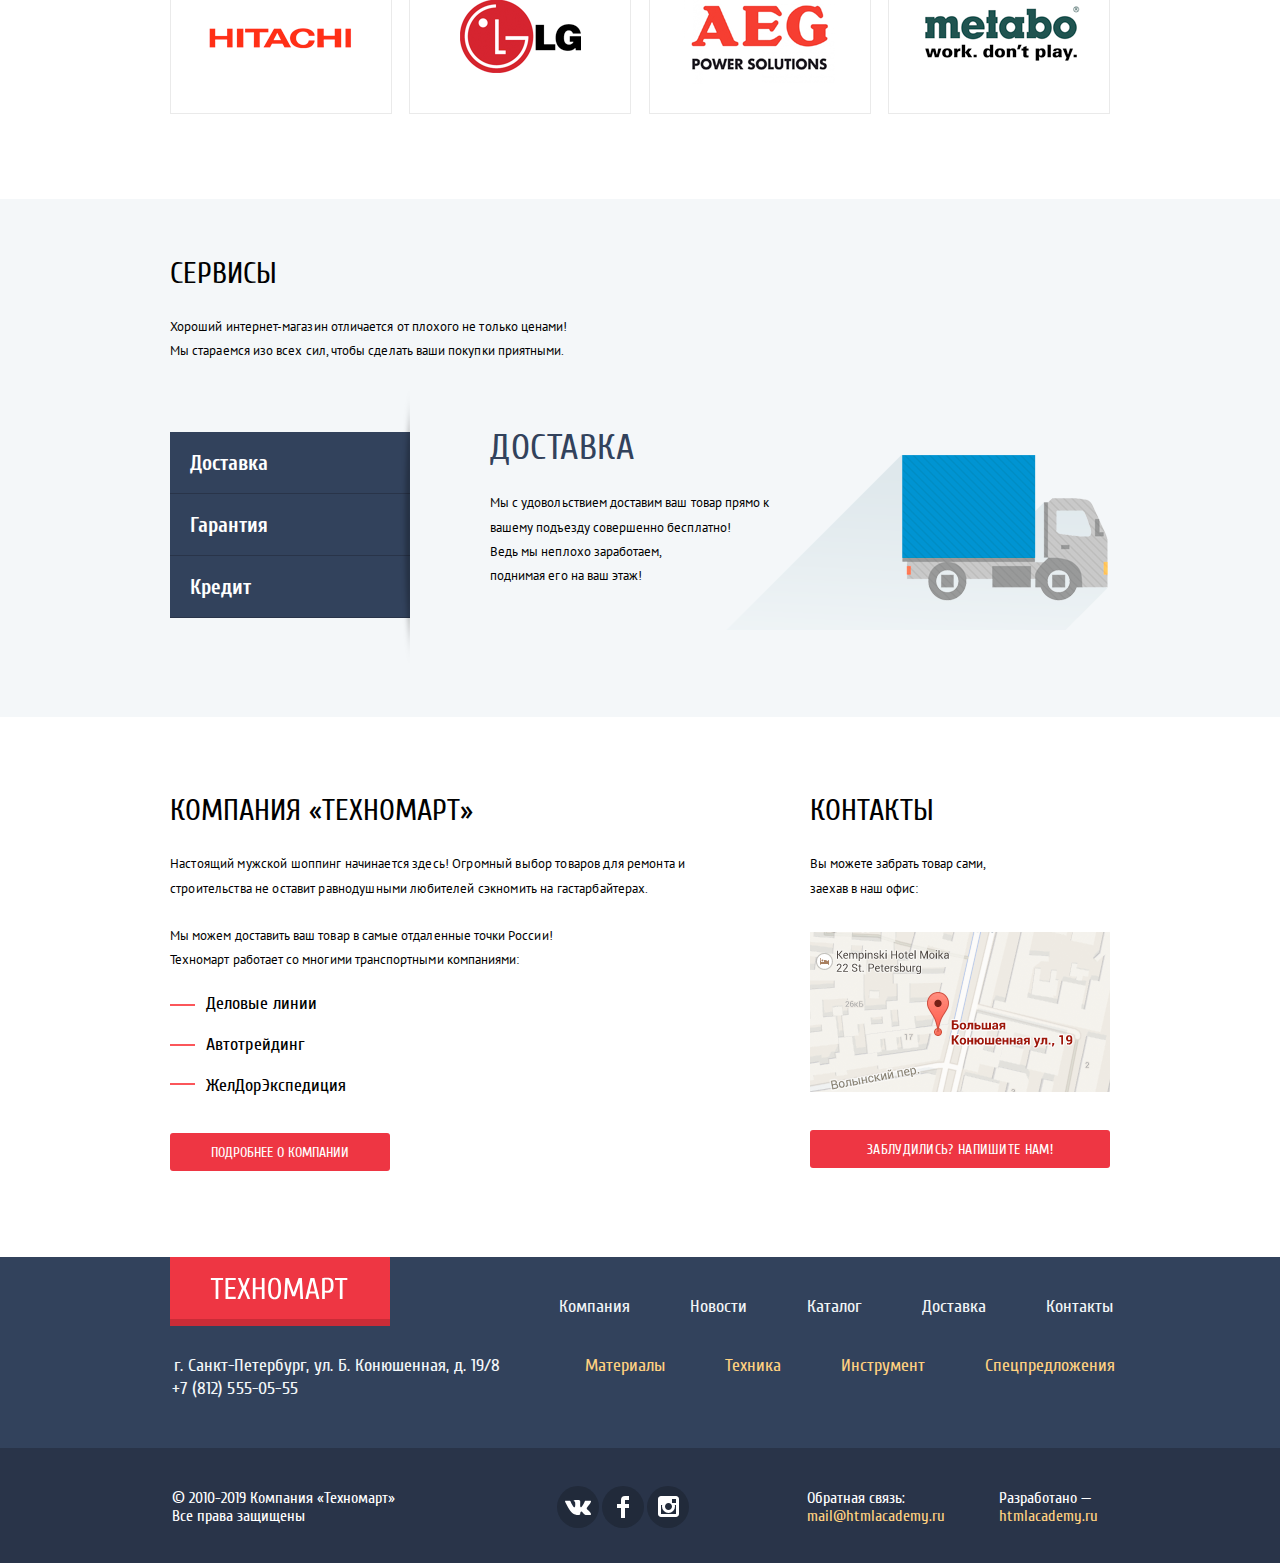
==== commit b9c6cea6: "Правка кода" ====
--- a/index.html
+++ b/index.html
@@ -50,7 +50,7 @@
     <div class="header-middle-flex-container">
       <div class="header-middle-panel">
         <h1 class="header-store-about">
-          Интернет-магазин строительных материалов<br> и инструментов для ремонта
+          Интернет-магазин строительных материалов и&nbsp;инструментов для ремонта
         </h1>
         <div class="header-middle-contact">
           <a href="tel:+78125550555" class="header-contact-telephone">
@@ -338,9 +338,8 @@
             <div class="advantage-details-delivery">
               <h3 class="advantage-details-delivery-title">Доставка</h3>
               <p class="advantage-details-delivery-info">
-                Мы с удовольствием доставим ваш товар прямо к вашему подъезду совершенно
-                бесплатно!<br>
-                Ведь мы неплохо заработаем,<br>поднимая его на ваш этаж!
+                Мы с удовольствием доставим ваш товар прямо к вашему подъезду совершенно бесплатно!&nbsp;
+                Ведь&nbsp;мы неплохо заработаем,<br>поднимая его на ваш этаж!
               </p>
             </div>
             <div class="advantage-details-warranty">
@@ -543,7 +542,7 @@
   <a href="#" class="close-map"></a>
   <iframe
     src="https://yandex.ru/map-widget/v1/?um=constructor%3Ac2efce5a577a1514b2343eaf1964a77ba306c1f0b3ece84569cb1699925ae376&amp;source=constructor"
-    width="940" height="466" frameborder="0"></iframe>
+    width="940" height="466" class="iframe-map-yandex"></iframe>
 </section>
 <div class="product-add-popap">
   <a href="#" class="product-close"></a>
--- a/css/style.css
+++ b/css/style.css
@@ -83,7 +83,7 @@
 }
 
 body {
-    min-width: 1200px;
+    min-width: 960px;
     font-family: 'Cuprum', Arial, sans-serif;
 }
 
@@ -215,6 +215,27 @@
     background-repeat: no-repeat;
     opacity: 0.5;
     color: #293449;
+    margin: 0 0 0 0;
+}
+
+input[type="search"]::-moz-placeholder {
+    color: #fff;
+}
+
+input[type="search"]::-webkit-input-placeholder {
+    color: #fff;
+}
+
+input[type="search"]:-ms-input-placeholder {
+    color: #fff;
+}
+
+input[type="search"]::-ms-input-placeholder {
+    color: #fff;
+}
+
+input[type="search"]::placeholder {
+    color: #fff;
 }
 
 
@@ -234,7 +255,7 @@
 }
 
 .inp-form-search input[type=text]:active +label {
-    color: #FFFFFF;
+    color: #fff;
 }
 
 .inp-form-search input[type=text]:focus+label {
@@ -662,6 +683,7 @@
     line-height: 1.29;
     margin-left: 28px;
     padding: 8px 21px 8px 21px;
+    border-radius: 3px;
     background-color: rgba(0, 0, 0, .1);
     text-align: center;
     color: #fff;
@@ -836,6 +858,10 @@
     width: 220px;
     border: solid 1px #eaeaea;
     background-color: #ffffff;
+}
+
+.popular-catalog-products-li:hover {
+    box-shadow: 0px 10px 25px 0 rgba(41, 52, 73, 0.5);
 }
 
 .catalog-product-outdate-del {
@@ -943,6 +969,7 @@
 .catalog-popup-buy:before {
     content: "";
     display: inline-block;
+    vertical-align: middle;
     position: relative;
     background-image: url("../img/icon-svg/cart-icon.svg");
     background-repeat: no-repeat;
@@ -1112,7 +1139,7 @@
 }
 
 .advantage-details-delivery {
-    display: none;
+    min-height: 200px;
     background-image: url("../img/content-images/delivery-image.png");
     background-repeat: no-repeat;
     background-position: 150px 25px;
@@ -1120,12 +1147,13 @@
 }
 
 .advantage-details-delivery-title {
-    margin-bottom: 24px;
+    margin-bottom: 25px;
 }
 
 
 .advantage-details-delivery-info {
-    padding: 0 0 20px 0;
+    margin: 0 0 0 0;
+    padding: 0 0 0px 0;
 }
 
 .advantage-details-delivery-title,
@@ -1141,7 +1169,8 @@
 
 .advantage-details-delivery-info,
 .advantage-details-credit-info,
-.advantage-details-warranty-info {
+.advantage-details-warranty-info,
+.advantage-detail-delivery-info {
     font-family: 'PT Sans', Arial, sans-serif;
     font-size: 13px;
     line-height: 1.85;
@@ -1171,6 +1200,7 @@
 }
 
 .advantage-details-credit {
+    display: none;
     background-image: url("../img/content-images/credit-image.png");
     background-repeat: no-repeat;
     background-position: 165px 3px;
@@ -1187,6 +1217,7 @@
 
 .credit-details-btn {
     display: inline-block;
+    vertical-align: middle;
     background-color: #ff5357;
     font-family: 'Cuprum', Arial, sans-serif;
     text-transform: uppercase;
@@ -1315,6 +1346,7 @@
 
 .slider-controls-btn label {
     display: inline-block;
+    vertical-align: middle;
     margin: 0 3px;
     width: 4px;
     height: 4px;
@@ -1749,6 +1781,7 @@
 .footer-social {
     position: relative;
     display: inline-block;
+    vertical-align: middle;
     width: 42px;
     height: 42px;
     border-radius: 50%;
@@ -1979,6 +2012,10 @@
     top: 9px;
 }
 
+.iframe-map-yandex {
+    border: none;
+}
+
 /***************************product-add-popap***************************/
 
 
@@ -2019,6 +2056,7 @@
 .product-inner-popap {
     font-family: 'Cuprum', Arial, sans-serif;
     display: inline-block;
+    vertical-align: middle;
     margin: 0 0 69px 180px;
     font-weight: 400;
     font-size: 30px;
@@ -2070,6 +2108,7 @@
 
 .product-order-btn {
     display: inline-block;
+    vertical-align: middle;
     border: none;
     padding: 0 0 0 0;
     margin: 0 20px 0 0;
@@ -2480,6 +2519,7 @@
 
 .price-controls label {
     display: inline-block;
+    vertical-align: middle;
     font-size: 16px;
     text-transform: uppercase;
 }
@@ -2525,12 +2565,16 @@
     padding: 0;
 }
 
+.brand-container {
+    padding: 0 0 0 34px;
+}
+
 .brand-container-first {
-    margin: 10px 0 10px 0;
+    margin: 14px 0 21px 0;
 }
 
 .brand-container-second {
-    margin: 0 0 9px 0;
+    margin: 0 0 21px 0;
 }
 
 .brand-container-third {
@@ -2538,7 +2582,7 @@
 }
 
 .brand-container-fourth {
-    margin: 11px 0 10px 0;
+    margin: 21px 0 21px 0;
 }
 
 .type-supply-form {
@@ -2550,7 +2594,7 @@
         -ms-flex-direction: column;
             flex-direction: column;
     border: none;
-    margin: 38px 0 0 0;
+    margin: 42px 0 0 0;
     padding: 0;
 }
 
@@ -2596,26 +2640,38 @@
     color: #000;
 }
 
-.brand-container input[type="checkbox"] {
+.filter-brands-checkbox+label::before {
+    content: "";
+    position: absolute;
+    top: -1px;
+    left: -34px;
+    width: 27px;
+    height: 27px;
+    background-image: url("../img/btn/icon_check_on.svg");
+    background-repeat: no-repeat;
+    background-position: 0 0;
+
+}
+
+.filter-brands-checkbox:checked+label::before {
     display: none;
 }
 
-.brand-container label {
-    cursor: pointer;
-    padding-left: 34px;
-}
-
-.brand-container {
-    padding: 5px 0;
-    background: url("../img/btn/icon_check_off.svg") no-repeat 0px 5px;
-}
-
-.brand-container input:checked+label {
-    background: url("../img/btn/icon_check_on.svg") no-repeat 0px 0px;
+.filter-brands-checkbox:checked+label::after {
+    content: "";
+    position: absolute;
+    top: -1px;
+    left: -34px;
+    width: 27px;
+    height: 23px;
+    border-radius: 3px;
+    background-image: url("../img/btn/icon_check_off.svg");
+    background-repeat: no-repeat;
+    background-position: 0 0;
 }
 
 .label-brand {
-    padding-left: 18px;
+    position: relative;
 }
 
 .type-device {
@@ -2785,6 +2841,10 @@
     background-color: #ffffff;
 }
 
+.catalog-production-perf:hover {
+    box-shadow: 0px 10px 25px 0 rgba(41, 52, 73, 0.5);
+}
+
 .catalog-production-perf .catalog-product-price:after,
 .catalog-production-perf .catalog-last-product-price:after {
     content: "";
@@ -2798,7 +2858,7 @@
 }
 
 .catalog-last-product-price {
-    margin-top: 26px;
+    margin-top: 28px;
     margin-bottom: 0;
 }
 
@@ -2884,17 +2944,6 @@
     color: #ffffff;
 }
 
-.catalog-popup-bookmark {
-    font-family: 'Cuprum', Arial, sans-serif;
-    font-size: 14px;
-    line-height: 1.29;
-    text-align: center;
-    color: #32425c;
-    border: solid 3px #63a63e;
-    text-decoration: none;
-    text-transform: uppercase;
-}
-
 .catalog-paginator {
     display: -webkit-box;
     display: -ms-flexbox;
@@ -2903,7 +2952,7 @@
         -ms-flex-align: center;
             align-items: center;
     min-width: 285px;
-    margin: 51px 0 0 0;
+    margin: 49px 0 0 0;
 }
 
 .catalog-paginator-btn {
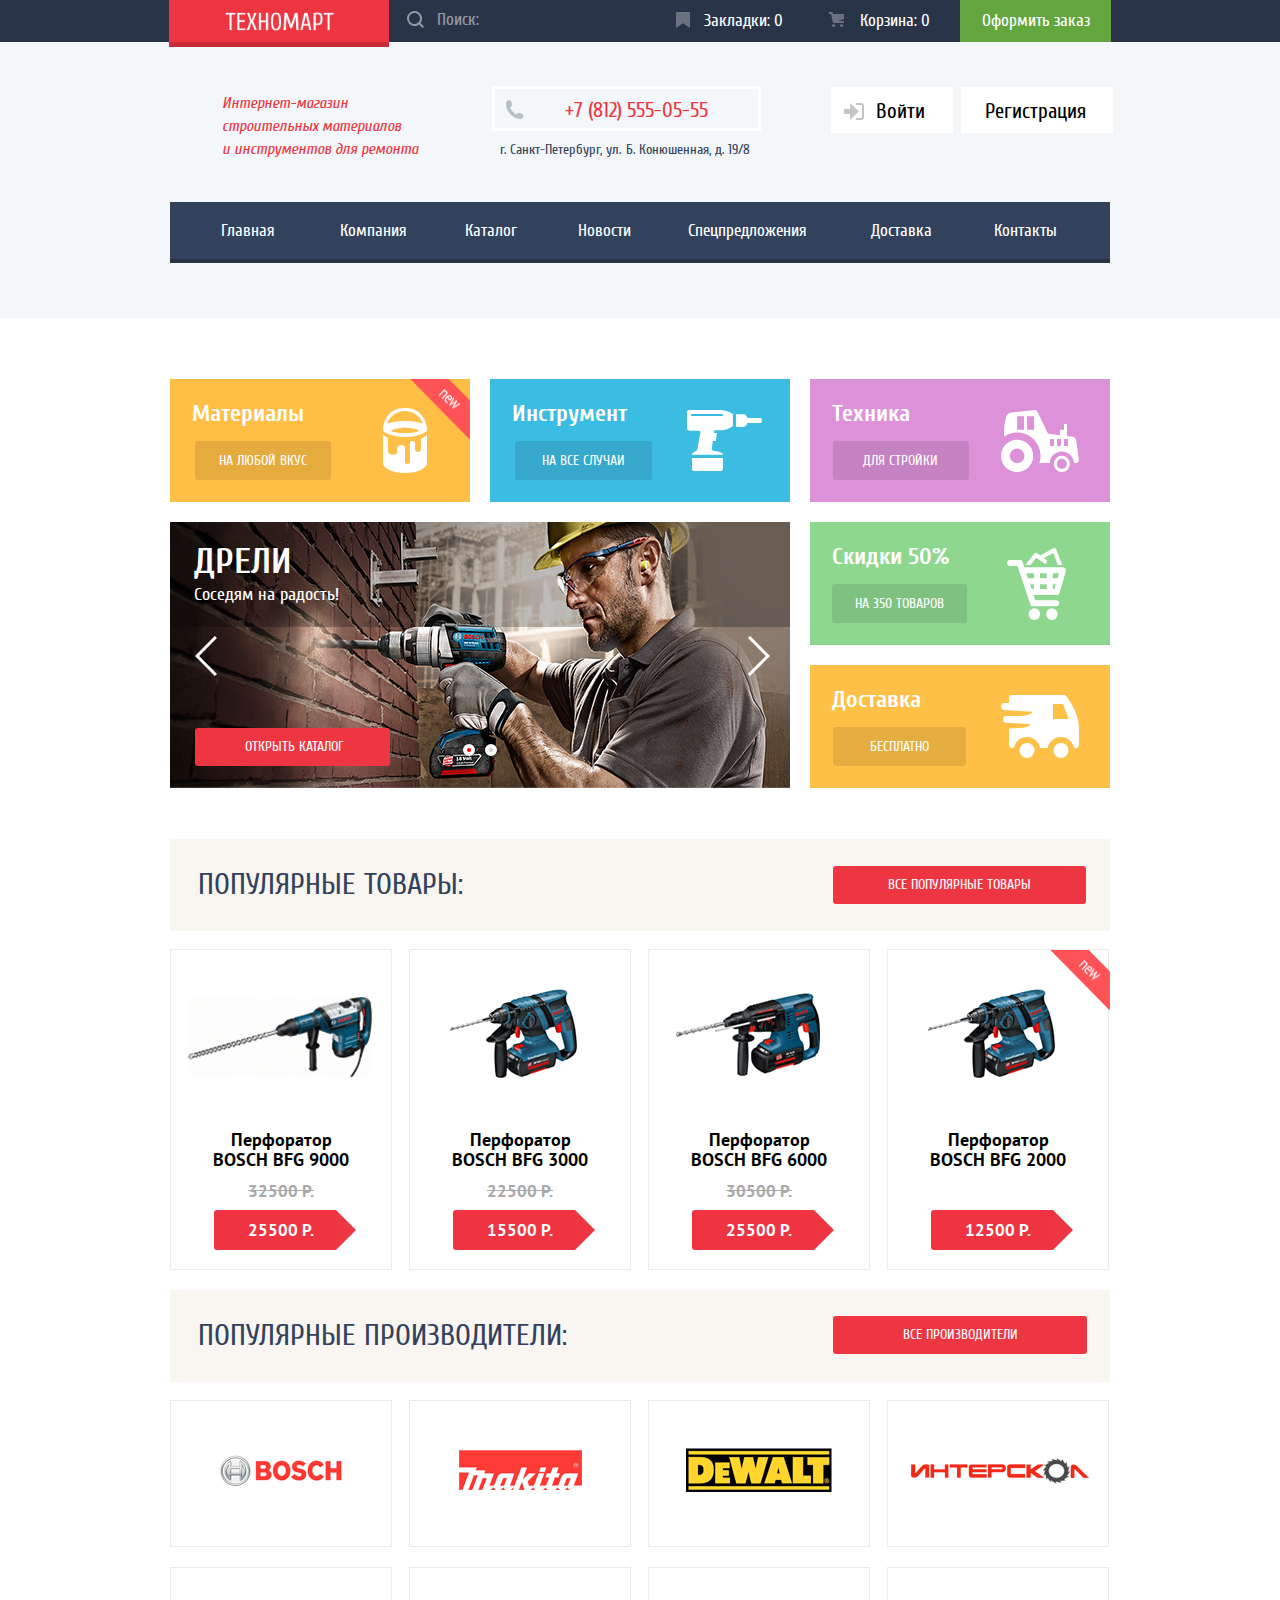
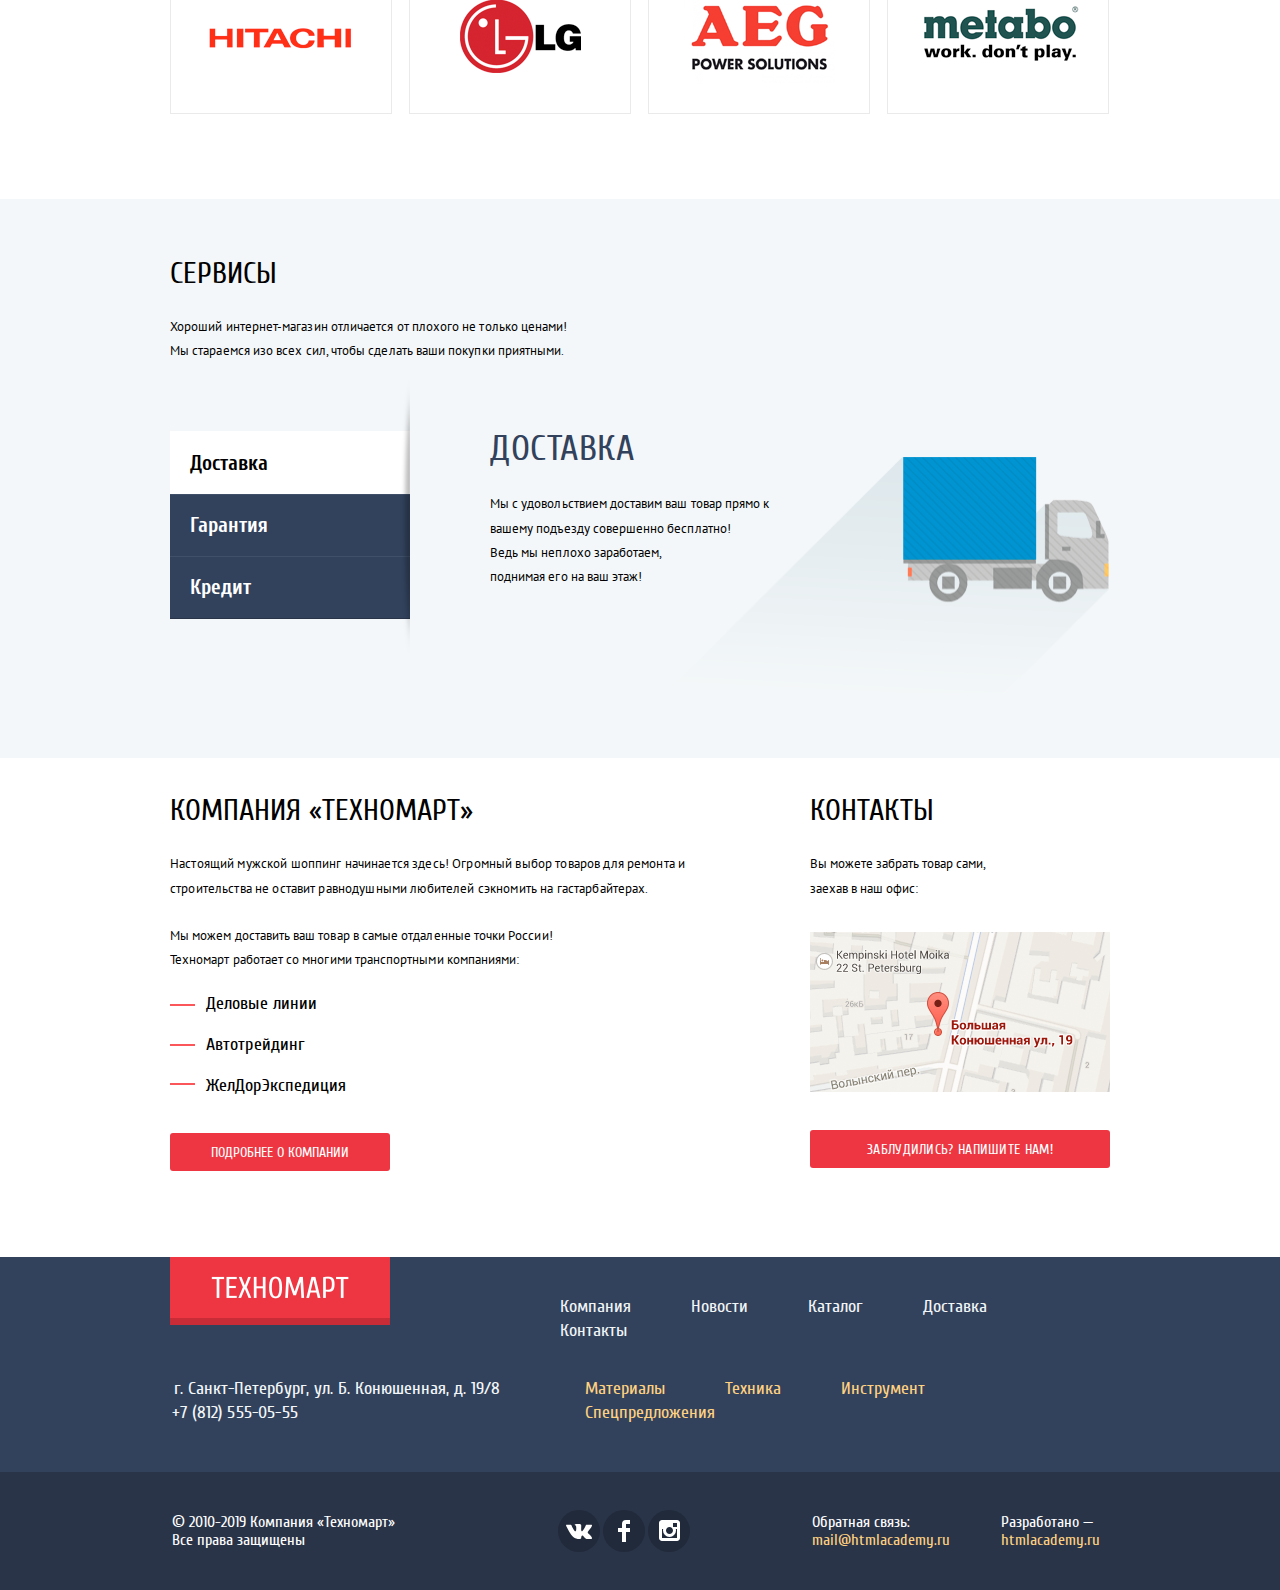
==== commit 28a71714: "Глобальная правка кода." ====
--- a/index.html
+++ b/index.html
@@ -14,33 +14,18 @@
       <div class="header-top-panel">
         <div class="header-container">
           <a href="index.html" class="header-logo">
-            <!--
-              тут должен быть Логотип Техномарт
-              src="img/texnomart.png"
-            -->
+            <img src="img/texnomart.png" class="logo-texnomart" alt="Логотип Техномарт" width="109" height="19">
           </a>
           <div class="header-search">
-            <!--
-              тут должна быть иконка Поиска
-              src="img/icon-svg/icon-search.svg"
-            -->
             <form action="https://echo.htmlacademy.ru" class="form-search" method="post">
               <input type="search" name="search" id="search" class="inp-form-search" placeholder="Поиск:" required>
               <label for="search" class="label-search"><span class="visually-hidden">Поле поиска</span></label>
             </form>
           </div>
           <a href="#" class="header-bookmark">
-            <!--
-              тут должна быть иконка Закладки
-              src="img/icon-svg/icon-bookmark.svg"
-            -->
             Закладки: 0
           </a>
           <a href="#" class="header-cart-index">
-            <!--
-              тут должна быть иконка Корзина
-              src="img/icon-svg/icon-cart.svg"
-            -->
             Корзина: 0
           </a>
           <a href="#" class="header-order">Оформить заказ</a>
@@ -54,21 +39,12 @@
         </h1>
         <div class="header-middle-contact">
           <a href="tel:+78125550555" class="header-contact-telephone">
-            <!--
-              тут должна быть иконка Номер телефона
-              src="img/icon-svg/icon-phone.svg"
-            -->
             +7 (812) 555-05-55
           </a>
           <p class="header-contact-address">г. Санкт-Петербург, ул. Б. Конюшенная, д. 19/8</p>
         </div>
         <div class="header-middle-user">
-          <a href="#" class="header-user-login">
-            <!--
-              тут должна быть иконка Войти
-              src="img/icon-svg/icon-login.svg"
-            -->
-            Войти</a>
+          <a href="#" class="header-user-login">Войти</a>
           <a href="#" class="header-user-registration">Регистрация</a>
         </div>
         <nav class="header-nav-panel">
@@ -103,29 +79,17 @@
     <div class="main-top-flex-container">
     <section class="features">
       <h2 class="visually-hidden">Секция с предложением</h2>
-          <div class="features-materials features-blocks-size">
+          <div class="features-materials features-blocks-size flag-features">
             <h3 class="features-title">Материалы</h3>
             <a href="#" class="features-subtitle materials-subtitle">На любой вкус</a>
-            <!--
-            тут должен быть иконка Материалы
-            src="img/icon-svg/material.svg"
-          -->
           </div>
           <div class="features-tool features-blocks-size">
             <h3 class="features-title">Инструмент</h3>
             <a href="#" class="features-subtitle tool-subtitle">На все случаи</a>
-            <!--
-            тут должна быть иконка Инструмент
-            src="img/icon-svg/instrument.svg"
-          -->
           </div>
           <div class="features-technics features-blocks-size">
             <h3 class="features-title">Техника</h3>
             <a href="#" class="features-subtitle technics-subtitle">Для стройки</a>
-            <!--
-            тут должна быть иконка Техника
-            src="img/icon-svg/technics.svg"
-          -->
           </div>
         <div class="features-slider">
           <div class="slider">
@@ -164,85 +128,54 @@
           <div class="features-discount features-blocks-size">
             <h3 class="features-title">Скидки 50%</h3>
             <a href="#" class="features-subtitle discount-subtitle">На 350 товаров</a>
-            <!--
-              тут должна быть иконка Скидки
-              src="img/icon-svg/discount.svg"
-            -->
           </div>
           <div class="features-delivery features-blocks-size">
             <h3 class="features-title">Доставка</h3>
             <a href="#" class="features-subtitle deliveryd-subtitle">Бесплатно</a>
-            <!--
-              тут должна быть иконка Доставка
-              src="img/icon-svg/delivery.svg"
-            -->
           </div>
         </div>
     </section>
     </div>
     <section class="popular-products">
-      <h2 class="visually-hidden">Секция с популярными товарами</h2>
       <div class="inner-center-container">
         <div class="all-header-popular">
-          <p class="popular-title">Популярные товары:</p>
+          <h3 class="popular-title">Популярные товары:</h3>
           <a href="#" class="popular-subtitle">Все популярные товары</a>
         </div>
         <ul class="popular-catalog-products">
           <li class="popular-catalog-products-li">
             <img src="img/content-images/bfg-9000.jpg" alt="Перфоратор BOSCH BFG 9000" width="218" height="170">
-            <!--
-              тут должна быть картинка Перфоратор BOSCH BFG 9000
-              src="img/content-images/bfg-9000.jpg"
-            -->
-            <h3 class="catalog-product-firm">Перфоратор BOSCH BFG 9000</h3>
-            <span class="catalog-product-outdate">
-              <del class="catalog-product-outdate-del">32500 Р.</del>
-            </span>
+            <a href="#" class="catalog-product-firm">Перфоратор BOSCH BFG 9000</a>
+            <del class="catalog-product-outdate-del">32500 Р.</del>
+            <span class="catalog-product-price">25500 Р.</span>
+            <div class="catalog-popup">
+              <a href="writeus.html" class="catalog-popup-buy">Купить</a>
+              <a href="#" class="catalog-popup-bookmark">В закладки</a>
+            </div>
+          </li>
+          <li class="popular-catalog-products-li">
+            <img src="img/content-images/bfg-3000.jpg" alt="Перфоратор BOSCH BFG 3000" width="218" height="170">
+            <a href="#" class="catalog-product-firm">Перфоратор BOSCH BFG 3000</a>
+            <del class="catalog-product-outdate-del">22500 Р.</del>
+            <span class="catalog-product-price">15500 Р.</span>
+            <div class="catalog-popup">
+              <a href="#" class="catalog-popup-buy">Купить</a>
+              <a href="#" class="catalog-popup-bookmark">В закладки</a>
+            </div>
+          </li>
+          <li class="popular-catalog-products-li">
+            <img src="img/content-images/bfg-6000.jpg" alt="Перфоратор BOSCH BFG 6000" width="218" height="170">
+            <a href="#" class="catalog-product-firm">Перфоратор BOSCH BFG 6000</a>
+            <del class="catalog-product-outdate-del">30500 Р.</del>
             <span class="catalog-product-price">25500 Р.</span>
             <div class="catalog-popup">
               <a href="#" class="catalog-popup-buy">Купить</a>
               <a href="#" class="catalog-popup-bookmark">В закладки</a>
             </div>
           </li>
-          <li class="popular-catalog-products-li">
-            <img src="img/content-images/bfg-3000.jpg" alt="Перфоратор BOSCH BFG 3000" width="218" height="170">
-            <!--
-              тут должна быть картинка Перфоратор BOSCH BFG 3000
-              src="img/content-images/bfg-3000.jpg"
-            -->
-            <h3 class="catalog-product-firm">Перфоратор BOSCH BFG 3000</h3>
-            <span class="catalog-product-outdate">
-              <del class="catalog-product-outdate-del">22500 Р.</del>
-            </span>
-            <span class="catalog-product-price">15500 Р.</span>
-            <div class="catalog-popup">
-              <a href="#" class="catalog-popup-buy">Купить</a>
-              <a href="#" class="catalog-popup-bookmark">В закладки</a>
-            </div>
-          </li>
-          <li class="popular-catalog-products-li">
-            <img src="img/content-images/bfg-6000.jpg" alt="Перфоратор BOSCH BFG 6000" width="218" height="170">
-            <!--
-              тут должна быть картинка Перфоратор BOSCH BFG 6000
-              src="img/content-images/bfg-6000.jpg"
-            -->
-            <h3 class="catalog-product-firm">Перфоратор BOSCH BFG 6000</h3>
-            <span class="catalog-product-outdate">
-              <del class="catalog-product-outdate-del">30500 Р.</del>
-            </span>
-            <span class="catalog-product-price">25500 Р.</span>
-            <div class="catalog-popup">
-              <a href="#" class="catalog-popup-buy">Купить</a>
-              <a href="#" class="catalog-popup-bookmark">В закладки</a>
-            </div>
-          </li>
           <li class="popular-catalog-products-li  flag-new">
             <img src="img/content-images/bfg-2000.jpg" alt="Перфоратор BOSCH BFG 2000" width="218" height="170">
-            <!--
-              тут должна быть картинка Перфоратор BOSCH BFG 2000
-              src="img/content-images/bfg-2000.jpg"
-            -->
-            <h3 class="catalog-product-firm">Перфоратор BOSCH BFG 2000</h3>
+            <a href="#" class="catalog-product-firm">Перфоратор BOSCH BFG 2000</a>
             <span class="catalog-product-price last-product">12500 Р.</span>
             <div class="catalog-popup">
               <a href="#" class="catalog-popup-buy">Купить</a>
@@ -253,69 +186,36 @@
       </div>
     </section>
     <section class="popular-brands">
-      <h2 class="visually-hidden">Секция с популярными брендами</h2>
       <div class="inner-center-container">
         <div class="all-header-popular">
-          <p class="popular-title">Популярные производители:</p>
+          <h3 class="popular-title">Популярные производители:</h3>
           <a href="#" class="popular-subtitle-products">Все производители</a>
         </div>
         <div class="brand-list">
           <a href="#" class="brand">
             <img src="img/content-images/bosch.png" class="logo-bosch" alt="бренд BOSCH" width="126" height="37">
-            <!--
-              тут должна быть картинка бренда BOSCH
-              src="img/content-images/bosch.png"
-            -->
           </a>
           <a href="#" class="brand">
             <img src="img/content-images/makita.png" class="logo-makita" alt="бренд " width="123" height="40">
-            <!--
-              тут должна быть картинка бренда Makita
-              src="img/content-images/makita.png"
-            -->
           </a>
           <a href="#" class="brand">
             <img src="img/content-images/dewalt.png" class="logo-dewalt" alt="бренд DeWALT" width="146" height="44">
-            <!--
-              тут должна быть картинка бренда DeWALT
-              src="img/content-images/dewalt.png"
-            -->
           </a>
           <a href="#" class="brand">
             <img src="img/content-images/interskol.png" class="logo-interskol" alt="бренд Интерскол" width="200"
               height="88">
-            <!--
-              тут должна быть картинка бренда interskol
-              src="img/content-images/interskol.png"
-            -->
           </a>
           <a href="#" class="brand">
             <img src="img/content-images/hitachi.png" class="logo-hitachi" alt="бренд Hitachi" width="169" height="31">
-            <!--
-              тут должна быть картинка бренда Hitachi
-              src="img/content-images/hitachi.png"
-            -->
           </a>
           <a href="#" class="brand">
             <img src="img/content-images/lg.png" class="logo-lg" alt="бренд LG" width="121" height="73">
-            <!--
-              тут должна быть картинка бренда LG
-              src="img/content-images/lg.png"
-            -->
           </a>
           <a href="#" class="brand">
             <img src="img/content-images/aeg.png" class="logo-aeg" alt="бренд AEG" width="151" height="96">
-            <!--
-              тут должна быть картинка бренда AEG
-              src="img/content-images/aeg.png"
-            -->
           </a>
           <a href="#" class="brand">
             <img src="img/content-images/metabo.png" class="logo-metabo" alt="бренд Metabo" width="204" height="69">
-            <!--
-              тут должна быть картинка бренда metabo
-              src="img/content-images/metabo.png"
-            -->
           </a>
         </div>
       </div>
@@ -328,21 +228,24 @@
           <p class="services-info">Хороший интернет-магазин отличается от плохого не только ценами!</p>
           <p class="services-info">Мы стараемся изо всех сил, чтобы сделать ваши покупки приятными.</p>
         </div>
-        <div class="service-slider-controls">
-          <ul class="button-slider-controls">
-            <li><button type="button" class="btn-slider-controls">Доставка</button></li>
-            <li><button type="button" class="btn-slider-controls">Гарантия</button></li>
-            <li><button type="button" class="btn-slider-controls">Кредит</button></li>
-          </ul>
-          <div class="service-slider-tab">
-            <div class="advantage-details-delivery">
+        <div class="tab-services">
+          <input class="services-radio visually-hidden" type="radio" id="btn-3" name="slide" checked>
+          <input class="services-radio visually-hidden" type="radio" id="btn-4" name="slide">
+          <input class="services-radio visually-hidden" type="radio" id="btn-5" name="slide">
+          <div class="service-controls">
+            <label for="btn-3">Доставка</label>
+            <label for="btn-4">Гарантия</label>
+            <label for="btn-5">Кредит</label>
+          </div>
+          <div class="service-slides">
+            <div class="service-slide delivery-slide">
               <h3 class="advantage-details-delivery-title">Доставка</h3>
               <p class="advantage-details-delivery-info">
-                Мы с удовольствием доставим ваш товар прямо к вашему подъезду совершенно бесплатно!&nbsp;
+                Мы с удовольствием доставим ваш товар прямо к вашему подъезду
+                совершенно бесплатно!&nbsp;
                 Ведь&nbsp;мы неплохо заработаем,<br>поднимая его на ваш этаж!
-              </p>
-            </div>
-            <div class="advantage-details-warranty">
+            </div>
+            <div class="service-slide guarantee-slide">
               <h3 class="advantage-details-warranty-title">Гарантия</h3>
               <p class="advantage-details-warranty-info">
                 Если купленный у нас товар поломается или заискрит,<br>
@@ -351,15 +254,14 @@
                 Дом уж восстановите как-нибудь сами.
               </p>
             </div>
-            <div class="advantage-details-credit">
+            <div class="service-slide credit-slide">
               <h3 class="advantage-details-credit-title">Кредит</h3>
-              <p class="advantage-details-credit-info">
-                Залезть в долговую яму стало проще!<br>
-                Кредитные консультанты придут вам на помощь.
-              </p>
+              <p class="advantage-details-credit-info">Залезть в долговую яму стало проще!<br>
+                Кредитные консультанты придут вам на помощь.</p>
               <button type="submit" class="credit-details-btn" title="Кнопка отправки заявки">Отправить заявку</button>
             </div>
           </div>
+        </div>
         </div>
       </div>
     </section>
@@ -392,19 +294,11 @@
         <div class="company-contacts">
           <h3 class="company-contacts-title">Контакты</h3>
           <p class="company-contacts-info">Вы можете забрать товар сами, заехав в наш офис:</p>
-          <a href="#" class="company-contacts-maps">
+          <a href="company-contacts-maps" class="company-contacts-maps">
             <img src="img/content-images/map.png" alt="Карта где мы находимся" width="300" height="160">
-            <!--
-              тут должна быть Карта
-              src="img/content-images/map.png"
-            -->
-          </a>
-          <a href="#" class="company-message">Заблудились? Напишите нам!</a>
+          </a>
+          <a href="writeus.html" class="company-message">Заблудились? Напишите нам!</a>
           <div class="company-contacts-maps-popup">
-            <!--
-              тут должна быть Развернутая карта
-              src="img/content-images/map-popup.png"
-            -->
             <button class="popup-btn-close visually-hidden" type="button" title="Кнопка закрытия карты">Закрыть</button>
           </div>
         </div>
@@ -415,11 +309,7 @@
     <div class="footer-center-container">
       <div class="footer-top-panel">
         <a href="index.html" class="footer-logo">
-          <span class="visually-hidden"> Логотип Техномарт</span>
-          <!--
-            тут должен быть логотип Техномарт
-            src="img/texnomart.png"
-          -->
+          <img src="img/texnomart-footer.png" alt="Логотип футера Техномарт" width="138" height="23">
         </a>
         <ul class="footer-inner-panel">
           <li class="footer-inner-panel-li">
@@ -472,31 +362,19 @@
         </div>
           <ul class="footer-bottom-social">
             <li class="footer-bottom-social-li">
-                      <a href="#" class="footer-social-vk footer-social">
-                        <span class="visually-hidden">Иконка Вконтакте</span>
-                        <!--
-                  тут должна быть иконка Вконтакте
-                  src="img/icon-svg/icon-vk.svg"
-                -->
-                      </a>
+              <a href="#" class="footer-social-vk footer-social">
+                <span class="visually-hidden">Иконка Вконтакте</span>
+              </a>
             </li>
             <li class="footer-bottom-social-li">
-                      <a href="#" class="footer-social-fb footer-social">
-                        <span class="visually-hidden">Иконка Фейсбук</span>
-                        <!--
-                  тут должна быть иконка Фейсбук
-                  src="img/icon-svg/icon-fb.svg"
-                -->
-                      </a>
+              <a href="#" class="footer-social-fb footer-social">
+                <span class="visually-hidden">Иконка Фейсбук</span>
+              </a>
             </li>
             <li class="footer-bottom-social-li">
-                      <a href="#" class="footer-social-inst footer-social">
-                        <span class="visually-hidden">Иконка Инстаграм</span>
-                        <!--
-                  тут должна быть иконка Инстаграм
-                  src="img/icon-svg/icon-insta.svg"
-                -->
-                      </a>
+              <a href="#" class="footer-social-inst footer-social">
+                <span class="visually-hidden">Иконка Инстаграм</span>
+              </a>
             </li>
           </ul>
         <div class="footer-bottom-feedback">
@@ -505,7 +383,7 @@
         </div>
         <div class="footer-bottom-design">
           <p class="footer-bottom-design-text">Разработано —</p>
-          <a href="https://htmlacademy.ru" class="footer-mail-design">htmlacademy.ru</a>
+          <a href="https://htmlacademy.ru/intensive/htmlcss" class="footer-mail-design">htmlacademy.ru</a>
         </div>
       </div>
     </div>
@@ -522,13 +400,13 @@
         </div>
         <div class="feedback-block-user-mail">
           <label class="feedback-data" for="feedback-email">Ваш e-mail:</label>
-          <input type="email" name="email" id="feedback-email" class="feedback-email-data"
-            placeholder="email@example.com" required>
+          <input type="text" name="email" id="feedback-email" class="feedback-email-data"
+            placeholder="email@example.com">
         </div>
         <div class="feedback-text-message">
           <label class="feedback-text-message" for="feedback-message-textarea">Текст письма:</label>
           <textarea name="text" id="feedback-message-textarea" class="feedback-message-data-textarea"
-            placeholder="В свободной форме" required rows="5"></textarea>
+            placeholder="В свободной форме" rows="5"></textarea>
         </div>
       </div>
     </div>
--- a/css/style.css
+++ b/css/style.css
@@ -1,81 +1,51 @@
 /*************** cuprum ***************/
 @font-face {
-    font-family: 'Cuprum';
+    font-family: "Cuprum";
     font-style: normal;
     font-weight: 400;
-    src: url('../fonts/cuprum/cuprum-v11-latin_cyrillic-regular.eot');
-    src: local('Cuprum Regular'), local('Cuprum-Regular'),
-        url('../fonts/cuprum/cuprum-v11-latin_cyrillic-regular.eot?#iefix') format('embedded-opentype'),
-        url('../fonts/cuprum/cuprum-v11-latin_cyrillic-regular.woff2') format('woff2'),
-        url('../fonts/cuprum/cuprum-v11-latin_cyrillic-regular.woff') format('woff'),
-        url('../fonts/cuprum/cuprum-v11-latin_cyrillic-regular.ttf') format('truetype'),
-        url('../fonts/cuprum/cuprum-v11-latin_cyrillic-regular.svg#Cuprum') format('svg');
+    src:url("../fonts/cuprum/cuprum-v11-latin_cyrillic-regular.woff2") format("woff2"),
+        url("../fonts/cuprum/cuprum-v11-latin_cyrillic-regular.woff") format("woff");
 }
 
 @font-face {
-    font-family: 'Cuprum';
+    font-family: "Cuprum";
     font-style: italic;
     font-weight: 400;
-    src: url('../fonts/cuprum/cuprum-v11-latin_cyrillic-italic.eot');
-    src: local('Cuprum Italic'), local('Cuprum-Italic'),
-        url('../fonts/cuprum/cuprum-v11-latin_cyrillic-italic.eot?#iefix') format('embedded-opentype'),
-        url('../fonts/cuprum/cuprum-v11-latin_cyrillic-italic.woff2') format('woff2'),
-        url('../fonts/cuprum/cuprum-v11-latin_cyrillic-italic.woff') format('woff'),
-        url('../fonts/cuprum/cuprum-v11-latin_cyrillic-italic.ttf') format('truetype'),
-        url('../fonts/cuprum/cuprum-v11-latin_cyrillic-italic.svg#Cuprum') format('svg');
+    src:url("../fonts/cuprum/cuprum-v11-latin_cyrillic-italic.woff2") format("woff2"),
+        url("../fonts/cuprum/cuprum-v11-latin_cyrillic-italic.woff") format("woff");
 }
 
 @font-face {
-    font-family: 'Cuprum';
+    font-family: "Cuprum";
     font-style: normal;
     font-weight: 700;
-    src: url('../fonts/cuprum/cuprum-v11-latin_cyrillic-700.eot');
-    src: local('Cuprum Bold'), local('Cuprum-Bold'),
-        url('../fonts/cuprum/cuprum-v11-latin_cyrillic-700.eot?#iefix') format('embedded-opentype'),
-        url('../fonts/cuprum/cuprum-v11-latin_cyrillic-700.woff2') format('woff2'),
-        url('../fonts/cuprum/cuprum-v11-latin_cyrillic-700.woff') format('woff'),
-        url('../fonts/cuprum/cuprum-v11-latin_cyrillic-700.ttf') format('truetype'),
-        url('../fonts/cuprum/cuprum-v11-latin_cyrillic-700.svg#Cuprum') format('svg');
+    src:url("../fonts/cuprum/cuprum-v11-latin_cyrillic-700.woff2") format("woff2"),
+        url("../fonts/cuprum/cuprum-v11-latin_cyrillic-700.woff") format("woff");
 }
 
 /*************** pt-sans ***************/
 @font-face {
-    font-family: 'PT Sans';
+    font-family: "PT Sans";
     font-style: normal;
     font-weight: 400;
-    src: url('../fonts/pt-sans/pt-sans-v11-latin-regular.eot');
-    src: local('PT Sans'), local('PTSans-Regular'),
-        url('../fonts/pt-sans/pt-sans-v11-latin_cyrillic-regular?#iefix') format('embedded-opentype'),
-        url('../fonts/pt-sans/pt-sans-v11-latin_cyrillic-regular.woff2') format('woff2'),
-        url('../fonts/pt-sans/pt-sans-v11-latin_cyrillic-regular.woff') format('woff'),
-        url('../fonts/pt-sans/pt-sans-v11-latin_cyrillic-regular.ttf') format('truetype'),
-        url('../fonts/pt-sans/pt-sans-v11-latin_cyrillic-regular.svg#PTSans') format('svg');
+    src:url("../fonts/pt-sans/pt-sans-v11-latin_cyrillic-regular.woff2") format("woff2"),
+        url("../fonts/pt-sans/pt-sans-v11-latin_cyrillic-regular.woff") format("woff");
 }
 
 @font-face {
-    font-family: 'PT Sans';
+    font-family: "PT Sans";
     font-style: italic;
     font-weight: 400;
-    src: url('../fonts/pt-sans/pt-sans-v11-latin-italic.eot');
-    src: local('PT Sans Italic'), local('PTSans-Italic'),
-        url('../fonts/pt-sans/pt-sans-v11-latin_cyrillic-italic.eot?#iefix') format('embedded-opentype'),
-        url('../fonts/pt-sans/pt-sans-v11-latin_cyrillic-italic.woff2') format('woff2'),
-        url('../fonts/pt-sans/pt-sans-v11-latin_cyrillic-italic.woff') format('woff'),
-        url('../fonts/pt-sans/pt-sans-v11-latin_cyrillic-italic.ttf') format('truetype'),
-        url('../fonts/pt-sans/pt-sans-v11-latin_cyrillic-italic.svg#PTSans') format('svg');
+    src:url("../fonts/pt-sans/pt-sans-v11-latin_cyrillic-italic.woff2") format("woff2"),
+        url("../fonts/pt-sans/pt-sans-v11-latin_cyrillic-italic.woff") format("woff");
 }
 
 @font-face {
-    font-family: 'PT Sans';
+    font-family: "PT Sans";
     font-style: normal;
     font-weight: 700;
-    src: url('../fonts/pt-sans/pt-sans-v11-latin-700.eot');
-    src: local('PT Sans Bold'), local('PTSans-Bold'),
-        url('../fonts/pt-sans/pt-sans-v11-latin_cyrillic-700.eot?#iefix') format('embedded-opentype'),
-        url('../fonts/pt-sans/pt-sans-v11-latin_cyrillic-700.woff2') format('woff2'),
-        url('../fonts/pt-sans/pt-sans-v11-latin_cyrillic-700.woff') format('woff'),
-        url('../fonts/pt-sans/pt-sans-v11-latin_cyrillic-700.ttf') format('truetype'),
-        url('../fonts/pt-sans/pt-sans-v11-latin_cyrillic-700.svg#PTSans') format('svg');
+    src:url("../fonts/pt-sans/pt-sans-v11-latin_cyrillic-700.woff2") format("woff2"),
+        url("../fonts/pt-sans/pt-sans-v11-latin_cyrillic-700.woff") format("woff");
 }
 
 * {
@@ -84,7 +54,7 @@
 
 body {
     min-width: 960px;
-    font-family: 'Cuprum', Arial, sans-serif;
+    font-family: "Cuprum", Arial, sans-serif;
 }
 
 /* div,
@@ -174,8 +144,10 @@
 }
 
 .header-logo {
+    vertical-align: middle;
+    text-align: center;
     width: 220px;
-    padding:  12px 0px 11px 0px;
+    padding:  10px 0px 7px 0px;
     background-color: #ee3643;
     box-shadow: #ca2c37 0 5px 0 0;
 }
@@ -190,15 +162,8 @@
     box-shadow: #8e1e26 0 5px 0 0;
 }
 
-.header-logo:before {
-    content: "";
-    display: block;
-    background-image: url("../img/texnomart.svg");
-    background-repeat: no-repeat;
-    background-size: 109px 19px;
-    width: 109px;
-    height: 19px;
-    margin: 0 auto;
+.logo-texnomart {
+    padding: 2px 0 0 0;
 }
 
 .inp-form-search {
@@ -208,9 +173,9 @@
     color: #fff;
     width: 222px;
     min-height: 22px;
-    padding: 8px 0 12px 48px;
+    padding: 8px 0 11px 48px;
     vertical-align: baseline;
-    background: url('../img/icon-svg/icon-search.svg') 7% 50%;
+    background: url("../img/icon-svg/icon-search.svg") 7% 44%;
     background-color: #293449;
     background-repeat: no-repeat;
     opacity: 0.5;
@@ -241,7 +206,7 @@
 
 .inp-form-search:hover {
     opacity: 1;
-    background: url('../img/icon-svg/icon-search.svg') 7% 50%;
+    background: url("../img/icon-svg/icon-search.svg") 7% 44%;
     background-color: #212a3a;
     background-repeat: no-repeat;
     color: #212a3a;
@@ -249,7 +214,7 @@
 
 .inp-form-search:focus {
     opacity: 1;
-    background: url('../img/icon-svg/icon-red-search.svg') 7% 50%;
+    background: url("../img/icon-svg/icon-red-search.svg") 7% 50%;
     background-repeat: no-repeat;
     background-color: #fff;
 }
@@ -278,7 +243,7 @@
     background-color: #293449;
     color: #fff;
     text-decoration: none;
-    padding: 11px 29.89px 13px 50px;
+    padding: 12px 29.89px 12px 50px;
     text-align: center;
 }
 
@@ -299,7 +264,7 @@
     color: #fff;
     text-decoration: none;
     text-align: center;
-    padding: 11px 20.2px 13px 22px;
+    padding: 12px 20.2px 12px 22px;
 }
 
 .header-bookmark {
@@ -309,7 +274,7 @@
     color: #fff;
     text-decoration: none;
     text-align: center;
-    padding: 11px 26.97px 13px 45px;
+    padding: 12px 26.97px 12px 45px;
 }
 
 
@@ -323,7 +288,7 @@
     width: 14px;
     height: 16px;
     top: 12px;
-    left: 18px;
+    left: 17px;
     opacity: 0.3;
 }
 
@@ -339,7 +304,7 @@
 
 .header-cart-index:before,
 .header-cart:before {
-    content: '';
+    content: "";
     position: absolute;
     display: block;
     background-image: url("../img/icon-svg/icon-cart.svg");
@@ -409,14 +374,14 @@
     font-weight: 500;
     line-height: 1.44;
     color: #ee3643;
-    margin: 5px -31px 0 52px;
+    margin: 6px -31px 0 52px;
 }
 
 .header-middle-contact {
     position: relative;
     text-align: center;
-    max-width: 275px;
-    margin:16px -28px 0 0;
+    max-width: 300px;
+    margin:16px -28px 0px 0;
 }
 
 .header-contact-telephone {
@@ -430,7 +395,7 @@
 }
 
 .header-contact-telephone:before {
-    content: '';
+    content: "";
     display: block;
     position: absolute;
     background-image: url("../img/icon-svg/icon-phone.svg");
@@ -444,8 +409,9 @@
 
 .header-contact-address {
     font-size: 14px;
+    letter-spacing: 0.04px;
     line-height: 1.71;
-    margin: 17px 2px 0 0;
+    margin: 16px 2px 0 0;
     text-align: center;
     color: #32425c;
 }
@@ -454,12 +420,14 @@
     display: -webkit-box;
     display: -ms-flexbox;
     display: flex;
+    flex-wrap: wrap;
     position: relative;
-    width: 284px;
-    margin: -27px 12px 0 0;
+    width: 300px;
+    margin: -27px -5px 0 0;
 }
 
 .header-user-login {
+    position: relative;
     font-size: 21px;
     line-height: 1;
     color: #000;
@@ -471,7 +439,7 @@
 
 .header-user-registration {
     padding: 14px 27px 11px 24px;
-    margin: 0 0 0 10px;
+    margin: 0 0 0 8px;
     font-size: 21px;
     line-height: 1;
     color: #000;
@@ -488,16 +456,16 @@
 }
 
 .header-user-login:before {
-    content: '';
-    position: absolute;
-    display: block;
-    background-image: url('../img/icon-svg/icon-login.svg');
+    content: "";
+    position: absolute;
+    display: block;
+    background-image: url("../img/icon-svg/icon-login.svg");
     background-repeat: no-repeat;
     background-size: 20px 17px;
     width: 20px;
     height: 17px;
-    top: 15px;
-    left: 29px;
+    top: 16px;
+    left: 13px;
 }
 
 .header-user-login:hover,
@@ -529,12 +497,15 @@
     -webkit-box-pack: center;
         -ms-flex-pack: center;
             justify-content: center;
+    flex-wrap: wrap;
     list-style-type: none;
     margin-left: 0;
     padding-left: 0;
 }
 
 .header-ul-panel {
+    margin: 0 0 0 0;
+    padding: 1px 0 0 0;
     background-color: #32425c;
     border-bottom: 4px solid #293449;
 }
@@ -556,7 +527,7 @@
 }
 
 .header-nav-panel {
-    margin-top: 23px;
+    margin-top: 40px;
     width: 100%;
 }
 
@@ -786,6 +757,7 @@
     -webkit-box-align: center;
         -ms-flex-align: center;
             align-items: center;
+    flex-wrap: wrap;
     background-color: #f9f5f0;
     width: 100%;
 }
@@ -793,6 +765,7 @@
 .popular-title {
     margin: 31px 0px 31px 28px;
     font-size: 30px;
+    font-weight: 500;
     line-height: 1;
     text-transform: uppercase;
     color: #32425c;
@@ -832,15 +805,23 @@
     display: -webkit-box;
     display: -ms-flexbox;
     display: flex;
-    -webkit-box-pack: justify;
-        -ms-flex-pack: justify;
-            justify-content: space-between;
+    justify-content: flex-start;
+    flex-wrap: wrap;
     list-style-type: none;
     width: 100%;
     margin-left: 0;
     margin-top: 18px;
     margin-bottom: 0;
     padding-left: 0;
+}
+
+.popular-catalog-products-li {
+    margin: 0 17px 0 0;
+}
+
+.popular-catalog-products-li:nth-child(4),
+.popular-catalog-products-li:nth-child(7) {
+    margin: 0 0 0 0;
 }
 
 .popular-catalog-products-li {
@@ -865,12 +846,13 @@
 }
 
 .catalog-product-outdate-del {
-    font-family: 'PT Sans', Arial, sans-serif;
+    font-family: "PT Sans", Arial, sans-serif;
     font-size: 17px;
     font-weight: bold;
     line-height: 1.06;
     text-align: center;
     color: #a9a9a9;
+    margin-bottom: 10px;
 }
 
 .popular-catalog-products-li .catalog-product-price:after {
@@ -884,20 +866,8 @@
     border-left-color: #ee3643;
 }
 
-.popular-catalog-products-li .catalog-popup {
-    position: absolute;
-    text-align: center;
-    top: 0;
-    left: 0;
-    width: 218px;
-    height: 88px;
-    padding: 40px 0;
-    background-color: rgba(255, 255, 255, 0.9);
-    z-index: 10;
-}
-
-.popular-catalog-products-li .catalog-popup .catalog-popup-buy,
-.popular-catalog-products-li .catalog-popup .catalog-popup-bookmark {
+.catalog-popup-buy,
+.catalog-popup-bookmark {
     display: block;
     width: 129px;
     margin: 0 auto;
@@ -915,32 +885,32 @@
     text-transform: uppercase;
 }
 
-.popular-catalog-products-li .catalog-popup .catalog-popup-bookmark {
+.catalog-popup-bookmark {
     color: #32425c;
     background: white;
     border-bottom-color: #63a63e;
 }
 
-.popular-catalog-products-li .catalog-popup .catalog-popup-bookmark:hover,
-.catalog-production-perf .catalog-popup .catalog-popup-bookmark:hover {
+.catalog-popup-bookmark:hover,
+.catalog-popup-bookmark:hover {
     border: solid 3px #32425c;
 }
 
-.popular-catalog-products-li .catalog-popup .catalog-popup-bookmark:active,
-.catalog-production-perf .catalog-popup .catalog-popup-bookmark:active {
+.catalog-popup-bookmark:active,
+.catalog-popup-bookmark:active {
     border: solid 3px #32425c;
     opacity: 0.3;
 }
 
-.popular-catalog-products-li .catalog-popup .catalog-popup-buy:hover,
-.catalog-production-perf .catalog-popup .catalog-popup-buy:hover {
+.catalog-popup-buy:hover,
+.catalog-popup-buy:hover {
     background-color: #5fbb2d;
     border: 3px solid #5fbb2d;
     border-bottom-color: #367315;
 }
 
-.popular-catalog-products-li .catalog-popup .catalog-popup-buy:active,
-.catalog-production-perf .catalog-popup .catalog-popup-buy:active {
+.catalog-popup-buy:active,
+.catalog-popup-buy:active {
     background-color: #518534;
     border: 3px solid #518534;
     border-bottom-color: #518534;
@@ -955,7 +925,7 @@
 }
 
 .catalog-popup-buy {
-    font-family: 'Cuprum', Arial, sans-serif;
+    font-family: "Cuprum", Arial, sans-serif;
     background-color: #63a63e;
     color: #fff;
     font-size: 14px;
@@ -978,8 +948,8 @@
     height: 15px;
     padding: 0 0 0 0;
     margin: 0 0 0 0;
-    top: 2px;
-    left: -23px;
+    top: -1px;
+    left: -21px;
     opacity: 0.3;
 }
 
@@ -988,7 +958,7 @@
 }
 
 .catalog-popup-bookmark {
-    font-family: 'Cuprum', Arial, sans-serif ;
+    font-family: "Cuprum", Arial, sans-serif ;
     font-size: 14px;
     line-height: 1.29;
     text-align: center;
@@ -1039,7 +1009,15 @@
         flex-wrap: wrap;
     -webkit-box-pack: justify;
         -ms-flex-pack: justify;
-            justify-content: space-between;
+    justify-content: flex-start;
+}
+
+.brand {
+    margin-right: 17px;
+}
+
+.brand:nth-child(4n) {
+    margin-right: 0;
 }
 
 .logo-makita,
@@ -1082,7 +1060,7 @@
 }
 
 .services-info {
-    font-family: 'PT Sans', Arial, sans-serif;
+    font-family: "PT Sans", Arial, sans-serif;
     font-size: 13px;
     line-height: 1.85;
     letter-spacing: 0.07px;
@@ -1090,70 +1068,15 @@
     margin: 0;
 }
 
-.button-slider-controls {
-    margin: 69px 0 0 0;
-    list-style-type: none;
-    padding-left: 0;
-    position: relative;
-}
-
-.button-slider-controls:after {
-    content: '';
-    position: absolute;
-    right: 0px;
-    top: -45px;
-    width: 10px;
-    height: 279px;
-    background-image: url("../img/shadow.png");
-    background-repeat: no-repeat;
-    background-size: 10px 279px;
-}
-
-.btn-slider-controls  {
-    text-align: left;
-    width: 210px;
-    padding: 0 10px 0px 20px;
-    min-height: 61px;
-    font-size: 21px;
-    font-weight: bold;
-    line-height: 1.43;
-    color: #ffffff;
-    border: none;
-    background-color: #32425c;
-    border-bottom: 1px solid #293449;
-}
-
-.btn-slider-controls:hover {
-    background-color: #293449;
-}
-
-.btn-slider-controls:active {
-    background-color: #fff;
-    color:#32425c;
-}
-
-.service-slider-tab {
-    min-width: 715px;
-    min-height: 300px;
-    margin: 31px 0 0 0;
-}
-
-.advantage-details-delivery {
-    min-height: 200px;
-    background-image: url("../img/content-images/delivery-image.png");
-    background-repeat: no-repeat;
-    background-position: 150px 25px;
-    margin: 0 0 0 80px;
-}
-
 .advantage-details-delivery-title {
+    padding: 32px 0 0 80px;
     margin-bottom: 25px;
 }
 
 
 .advantage-details-delivery-info {
     margin: 0 0 0 0;
-    padding: 0 0 0px 0;
+    padding: 0 0 0px 80px;
 }
 
 .advantage-details-delivery-title,
@@ -1171,7 +1094,7 @@
 .advantage-details-credit-info,
 .advantage-details-warranty-info,
 .advantage-detail-delivery-info {
-    font-family: 'PT Sans', Arial, sans-serif;
+    font-family: "PT Sans", Arial, sans-serif;
     font-size: 13px;
     line-height: 1.85;
     letter-spacing: 0.05px;
@@ -1180,15 +1103,8 @@
     color: #000000;
 }
 
-.advantage-details-warranty {
-    display: none;
-    margin: 38px 0 0 80px;
-    background-image: url("../img/content-images/warranty-image.png");
-    background-repeat: no-repeat;
-    background-position: 238px 3px;
-}
-
 .advantage-details-warranty-title {
+    padding: 67px 0 0 79px;
     margin: 0 0 0 0;
     letter-spacing: 0.5px;
 }
@@ -1196,40 +1112,34 @@
 .advantage-details-warranty-info {
     width: 380px;
     margin: 24px 0 0 0;
-    padding: 0 0 70px 0;
-}
-
-.advantage-details-credit {
-    display: none;
-    background-image: url("../img/content-images/credit-image.png");
-    background-repeat: no-repeat;
-    background-position: 165px 3px;
-    margin: 36px 0 0 78px;
+    padding: 1px 0 70px 78px;
 }
 
 .advantage-details-credit-title {
+    padding: 68px 0 0 77px;
     margin: 0 0 0 0;
 }
 
 .advantage-details-credit-info {
+    padding: 0px 0 0 79px;
     margin: 25px 0 0 0;
 }
 
 .credit-details-btn {
     display: inline-block;
-    vertical-align: middle;
     background-color: #ff5357;
-    font-family: 'Cuprum', Arial, sans-serif;
+    font-family: "Cuprum", Arial, sans-serif;
     text-transform: uppercase;
     color: #fff;
     font-size: 14px;
     line-height: 1.29;
     text-align: center;
-    padding: 10px 45px;
-    margin: 27px 0 20px 0;
+    margin: 26px 0 20px 78px;
     border: none;
     border-radius: 3px;
     cursor: pointer;
+    width: 183px;
+    min-height: 37px;
 }
 
 .credit-details-btn:hover {
@@ -1311,6 +1221,7 @@
 
 .slider-slides {
     width: 300%;
+    height: 266px;
     -webkit-transition: -webkit-transform 0.8s ease;
     transition: -webkit-transform 0.8s ease;
     transition: transform 0.8s ease;
@@ -1318,7 +1229,7 @@
 }
 
 .slider-slides .slide {
-    float: left;
+    display: inline-flex;
     width: 620px;
     height: 266px;
 }
@@ -1374,14 +1285,157 @@
             transform: translate(-620px);
 }
 
-
-.service-slider-controls {
-    display: -webkit-box;
-    display: -ms-flexbox;
-    display: flex;
-    margin-bottom: 23px;
-}
-
+.block-center {
+    width: 940px;
+    height: 500px;
+    background-color: cadetblue;
+    margin: 0 auto;
+    display: flex;
+    justify-content: center;
+}
+
+/* .visually-hidden:not(:focus):not(:active), */
+input[type="checkbox"].visually-hidden,
+input[type="radio"].visually-hidden {
+    position: absolute;
+    width: 1px;
+    height: 1px;
+    margin: -1px;
+    border: 0;
+    padding: 0;
+    white-space: nowrap;
+    -webkit-clip-path: inset(100%);
+    clip-path: inset(100%);
+    clip: rect(0 0 0 0);
+    overflow: hidden;
+}
+
+
+.tab-services {
+    display: -webkit-box;
+    display: -ms-flexbox;
+    display: flex;
+    min-height: 330px;
+}
+
+#btn-3:hover~.service-controls label[for="btn-3"],
+#btn-4:hover~.service-controls label[for="btn-4"],
+#btn-5:hover~.service-controls label[for="btn-5"],
+#btn-3:focus~.service-controls label[for="btn-3"],
+#btn-4:focus~.service-controls label[for="btn-4"],
+#btn-5:focus~.service-controls label[for="btn-5"] {
+    -webkit-box-shadow: 0px 1px 0 0 #293449, inset 0px 1px 0 0 #405069;
+    box-shadow: 0px 1px 0 0 #293449, inset 0px 1px 0 0 #405069;
+    background-color: #293449;
+}
+
+#btn-3:checked~.service-controls label[for="btn-3"],
+#btn-4:checked~.service-controls label[for="btn-4"],
+#btn-5:checked~.service-controls label[for="btn-5"] {
+    color: #000000;
+    -webkit-box-shadow: 0px 1px 0 0 #ffffff, inset 0px 1px 0 0 #ffffff;
+    box-shadow: 0px 1px 0 0 #ffffff, inset 0px 1px 0 0 #ffffff;
+    background-color: #ffffff;
+}
+
+.service-controls label {
+    display: block;
+    -webkit-box-shadow: 0px 1px 0 0 #293449, inset 0px 1px 0 0 #405069;
+    box-shadow: 0px 1px 0 0 #293449, inset 0px 1px 0 0 #405069;
+    cursor: pointer;
+    text-align: left;
+    width: 210px;
+    padding: 16.1px 10px 16.1px 20px;
+    font-family: "Cuprum", Arial, sans-serif;
+    font-size: 21px;
+    font-weight: bold;
+    line-height: 1.43;
+    color: #ffffff;
+    border: none;
+    background-color: #32425c;
+}
+
+.service-controls {
+    display: block;
+    position: relative;
+    min-height: 279px;
+    padding-top: 68px;
+    padding-bottom: 48px;
+}
+
+.service-controls::after {
+    content: "";
+    position: absolute;
+    top: 14px;
+    right: 0;
+    width: 10px;
+    height: 279px;
+    background-image: url(../img/shadow.png);
+    background-repeat: no-repeat;
+    background-position: 0 0;
+
+}
+
+#btn-3:checked~.service-slides .delivery-slide {
+    display: -webkit-box;
+    display: -ms-flexbox;
+    display: flex;
+}
+
+#btn-4:checked~.service-slides .guarantee-slide {
+    display: -webkit-box;
+    display: -ms-flexbox;
+    display: flex;
+}
+
+#btn-5:checked~.service-slides .credit-slide {
+    display: -webkit-box;
+    display: -ms-flexbox;
+    display: flex;
+}
+
+.service-slide {
+    display: none;
+    -webkit-box-orient: vertical;
+    -webkit-box-direction: normal;
+    -ms-flex-direction: column;
+    flex-direction: column;
+    min-width: 699px;
+    min-height: 330px;
+    padding: 0 0 0 0;
+}
+
+.delivery-slide {
+    background-image: url(../img/content-images/delivery-image.png);
+    background-repeat: no-repeat;
+    background-position: 100% 135%;
+}
+
+.guarantee-slide {
+    background-image: url(../img/content-images/warranty-image.png);
+    background-repeat: no-repeat;
+    background-position: 102% 150%;
+}
+
+.credit-slide {
+    background-image: url(../img/content-images/credit-image.png);
+    background-repeat: no-repeat;
+    background-position: 104% 151%;
+}
+
+.credit-slide .button {
+    display: -webkit-box;
+    display: -ms-flexbox;
+    display: flex;
+    -webkit-box-pack: center;
+    -ms-flex-pack: center;
+    justify-content: center;
+    -webkit-box-align: center;
+    -ms-flex-align: center;
+    align-items: center;
+    width: 195px;
+    height: 38px;
+}
 /***************************main -> section company***************************/
 
 .company {
@@ -1461,7 +1515,7 @@
     -webkit-box-direction: normal;
         -ms-flex-direction: column;
             flex-direction: column;
-    font-family: 'PT sans', Arial, sans-serif;
+    font-family: "PT sans", Arial, sans-serif;
     font-size: 13px;
     line-height: 1.85;
     color: #000;
@@ -1505,7 +1559,7 @@
 }
 
 .company-delivery-li-first:before {
-    content: '';
+    content: "";
     width: 25px;
     height: 2px;
     background: #FB565A;
@@ -1515,7 +1569,7 @@
 }
 
 .company-delivery-li-second:before {
-    content: '';
+    content: "";
     width: 25px;
     height: 2px;
     background: #FB565A;
@@ -1525,7 +1579,7 @@
 }
 
 .company-delivery-li-third:before {
-    content: '';
+    content: "";
     width: 25px;
     height: 2px;
     background: #FB565A;
@@ -1539,12 +1593,12 @@
 }
 
 .company-description {
-    margin: 42px 0 86px 0;
+    margin: 1px 0 86px 0;
     width: 540px;
 }
 
 .company-contacts {
-    margin-top: 50px;
+    margin-top: 9px;
     width: 300px;
 }
 
@@ -1559,7 +1613,10 @@
 }
 
 /***************************footer -> footer-top-panel***************************/
-footer p{
+.footer-contacts-address,
+.footer-bottom-copyright-text,
+.footer-bottom-feedback-text,
+.footer-bottom-design-text {
     margin: 0;
 }
 
@@ -1568,10 +1625,13 @@
 }
 
 .footer-logo {
+    display: flex;
+    justify-content: center;
+    align-items: center;
     position: relative;
     text-align: center;
     width: 220px;
-    padding: 20px 0 20px 0;
+    height: 61px;
     background-color: #ee3643;
     box-shadow: #ca2c37 0 7px 0 0;
 }
@@ -1586,19 +1646,6 @@
     box-shadow: #9a212a 0 7px 0 0;
 }
 
-.footer-logo:before {
-    content: "";
-    position: absolute;
-    display: block;
-    background-image: url("../img/texnomart-footer.svg");
-    background-repeat: no-repeat;
-    background-size: 138px 23px;
-    width: 138px;
-    height: 23px;
-    top: 33%;
-    left: 40px;
-}
-
 .footer-top-panel {
     display: -webkit-box;
     display: -ms-flexbox;
@@ -1606,6 +1653,7 @@
     -webkit-box-pack: justify;
         -ms-flex-pack: justify;
             justify-content: space-between;
+    flex-wrap: wrap;
     background-color: #32425c;
     width: 940px;
     margin: 0 auto;
@@ -1641,7 +1689,9 @@
     -webkit-box-direction: normal;
         -ms-flex-direction: row;
             flex-direction: row;
+    flex-wrap: wrap;
     list-style-type: none;
+    width: 613px;
     margin: 38px -3px 0 0;
     padding-left: 0;
 }
@@ -1654,6 +1704,7 @@
     -webkit-box-pack: justify;
         -ms-flex-pack: justify;
             justify-content: space-between;
+    flex-wrap: wrap;
     background-color: #32425c;
     width: 940px;
     margin: 0 auto;
@@ -1665,7 +1716,10 @@
 }
 
 .footer-contacts-panel {
-    width: 340px;
+    width: 325px;
+    display: flex;
+    flex-direction: column;
+    width: 325px;
 }
 
 .footer-contacts-address {
@@ -1702,10 +1756,18 @@
 }
 
 .footer-bottom-feedback {
+    display: flex;
+    flex-wrap: wrap;
+    flex-direction: column;
+    width: 136px;
     margin: 2px 0px 0 65px;
 }
 
 .footer-bottom-design {
+    display: flex;
+    flex-wrap: wrap;
+    flex-direction: column;
+    width: 97px;
     margin: 2px 12px 0 0;
 }
 
@@ -1728,9 +1790,11 @@
     -webkit-box-direction: normal;
         -ms-flex-direction: row;
             flex-direction: row;
+    flex-wrap: wrap;
     list-style-type: none;
     padding-left: 0;
-    margin: 0 0 0 15px;
+    width: 588px;
+    margin: 0 -3px 0 15px;
 }
 
 /***************************footer -> footer-bottom-panel***************************/
@@ -1750,6 +1814,7 @@
     -webkit-box-pack: justify;
         -ms-flex-pack: justify;
             justify-content: space-between;
+    flex-wrap: wrap;
     background-color: #293449;
     width: 940px;
     margin: 0 auto;
@@ -1762,6 +1827,10 @@
 }
 
 .footer-bottom-panel-inner {
+    display: flex;
+    flex-wrap: wrap;
+    flex-direction: column;
+    width: 225px;
     margin: 2px 0 0 2px;
 }
 
@@ -1771,11 +1840,17 @@
     display: flex;
     -webkit-box-pack: justify;
         -ms-flex-pack: justify;
-            justify-content: space-between;
+            justify-content: flex-start;
+    flex-wrap: wrap;
     list-style-type: none;
-    width: 132px;
+    width: 135px;
     margin: -1px 0 0 108px;
     padding: 0;
+}
+
+.footer-bottom-social-li {
+    margin-right: 3px;
+    margin-bottom: 3px;
 }
 
 .footer-social {
@@ -1992,6 +2067,15 @@
     margin-left: -470px;
     margin-top: -230px;
     z-index: 100;
+    background-image: url("../img/content-images/map-popup.png");
+    background-repeat: no-repeat;
+    background-size: 940px 446px;
+    background-position: 15px -15px;
+}
+
+.iframe-map-yandex{
+    width: 940px;
+    min-height: 466px;
 }
 
 .close-map {
@@ -2054,7 +2138,7 @@
 }
 
 .product-inner-popap {
-    font-family: 'Cuprum', Arial, sans-serif;
+    font-family: "Cuprum", Arial, sans-serif;
     display: inline-block;
     vertical-align: middle;
     margin: 0 0 69px 180px;
@@ -2092,7 +2176,7 @@
 
 .product-order-btn,
 .product-cancel-btn {
-    font-family: 'Cuprum', Arial, sans-serif;
+    font-family: "Cuprum", Arial, sans-serif;
     text-transform: uppercase;
     border: none;
     font-size: 14px;
@@ -2182,6 +2266,34 @@
 }
 
 
+@keyframes shake {
+
+    0%,
+    100% {
+        transform: translateX(0);
+    }
+
+    10%,
+    30%,
+    50%,
+    70%,
+    90% {
+        transform: translateX(-10px);
+    }
+
+    20%,
+    40%,
+    60%,
+    80% {
+        transform: translateX(10px);
+    }
+}
+
+.modal-error {
+    animation: shake 0.6s;
+}
+
+
 /*************************** catalog ***************************/
 .header-top-panel {
     background-color: #293449;
@@ -2220,13 +2332,16 @@
 .header-middle-contact-catalog {
     position: relative;
     text-align: center;
-    max-width: 275px;
-    margin:16px -33px 0 0;
+    max-width: 300px;
+    margin: 17px -33px 0 0;
 }
 
 .header-middle-user-online {
+    display: flex;
+    flex-direction: column;
+    flex-wrap: wrap;
     position: relative;
-    margin: 13px 0 0 0;
+    margin: 0 0 0 0;
 }
 
 .header-user-login-online {
@@ -2259,7 +2374,7 @@
     background-size: 20px 17px;
     width: 20px;
     height: 17px;
-    top: 0px;
+    top: 15px;
     right: 9px;
 }
 
@@ -2278,7 +2393,10 @@
 }
 
 .header-user-items {
-    margin-top: 18px;
+    display: flex;
+    flex-wrap: wrap;
+    width: 281px;
+    margin-top: 5px;
     margin-left: 18px;
 }
 
@@ -2291,7 +2409,7 @@
 
 .header-user-cabinet {
     position: relative;
-    margin: 0 0 0 29px;
+    margin: 0 0 0 32px;
 }
 
 .header-user-cabinet:before {
@@ -2341,7 +2459,7 @@
 /*************** main> links-content ***************/
 
 .link-content {
-    font-family: 'PT Sans', Arial , sans-serif;
+    font-family: "PT Sans", Arial , sans-serif;
     font-size: 13px;
     line-height: 1.38;
     color: #000000;
@@ -2411,21 +2529,27 @@
     padding: 0 42px 0 0;
 }
 
+.li-fourth {
+    padding: 0 10px 0 0;
+}
+
 .links-content {
     display: -webkit-box;
     display: -ms-flexbox;
     display: flex;
+    flex-wrap: wrap;
     list-style-type: none;
     position: relative;
+    width: 940px;
     margin: 21px 0 0 0;
     padding-left: 0;
 }
 
 .header-catalog {
     background-color: #f2f6f8;
-    font-size: 30px;;
+    font-weight: 400;
+    font-size: 30px;
     line-height: 1;
-    letter-spacing: -0.9px;
     margin: 21px 0 17px 0;
     padding: 30px 0 28px 27px;
     color: #32425c;
@@ -2527,7 +2651,7 @@
 .price-controls input {
     width: 60px;
     padding: 10px 17px;
-    font-family: 'Roboto', Arial, sans-serif;
+    font-family: "Roboto", Arial, sans-serif;
     font-size: 16px;
     text-align: center;
     color: #283136;
@@ -2569,6 +2693,10 @@
     padding: 0 0 0 34px;
 }
 
+.brand-container input[type="checkbox"]:focus+label::before {
+    outline: rgb(59, 153, 252) auto 5px;
+}
+
 .brand-container-first {
     margin: 14px 0 21px 0;
 }
@@ -2600,7 +2728,7 @@
 
 .catalog-form-filter {
     display: block;
-    font-family: 'PT Sans', Arial , sans-serif;
+    font-family: "PT Sans", Arial , sans-serif;
     font-size: 13px;
     line-height: 1.38;
     padding: 12px 0 9px 18px;
@@ -2615,7 +2743,7 @@
 
 .price-filter-min,
 .price-filter-max {
-    font-family: 'PT Sans', Arial, sans-serif;
+    font-family: "PT Sans", Arial, sans-serif;
     font-size: 17px;
     line-height: 1.06;
     text-align: center;
@@ -2633,7 +2761,7 @@
 }
 
 .panel-form-title {
-    font-family: 'PT Sans', Arial , sans-serif;
+    font-family: "PT Sans", Arial , sans-serif;
     font-size: 17px;
     font-weight: bold;
     line-height: 1.76;
@@ -2650,14 +2778,13 @@
     background-image: url("../img/btn/icon_check_on.svg");
     background-repeat: no-repeat;
     background-position: 0 0;
-
 }
 
 .filter-brands-checkbox:checked+label::before {
     display: none;
 }
 
-.filter-brands-checkbox:checked+label::after {
+.filter-brands-checkbox:checked+label:after {
     content: "";
     position: absolute;
     top: -1px;
@@ -2670,55 +2797,75 @@
     background-position: 0 0;
 }
 
+.filter-brands-checkbox:disabled+label,
+.radio-network:disabled+label,
+.radio-charge:disabled+label {
+    opacity: 0.4;
+}
+
+
 .label-brand {
     position: relative;
 }
 
 .type-device {
-    padding: 0 0 0 18px;
+    position: relative;
+    padding: 0 0 0 35px;
+}
+
+.power-supply-list {
+    margin-top: 0;
+    padding-left: 0;
+    list-style: none;
 }
 
 .charge {
-    margin: 9px 0 8px 0;
-}
-
-.radio_btn input[type="radio"] {
-	display: none;
-}
-.radio_btn label {
-	padding-left: 34px;
-}
-
-.radio_btn {
-    padding: 4px 0 4px 0;
-    background: url("../img/btn/icon_circle.svg") no-repeat 0px 2px;
-    width: 25px;
-    height: 25px;
-}
-
-.radio_btn input:checked+label {
-    background: url("../img/btn/icon_circle_dot.svg") no-repeat 0px -2px;
-    width: 25px;
-    height: 25px;
-}
-
-.network {
-    margin: 0 0 70px 0px;
+    margin: 14px 0 21px 0;
+}
+
+.radio-network + .type-device::before,
+.radio-charge + .type-device::before {
+    content: "";
+    position: absolute;
+    height: 27px;
+    width: 27px;
+    top: -2px;
+    left: -1px;
+    background-image: url(../img/btn/icon_circle.svg);
+    background-repeat: no-repeat;
+    opacity: 0.78;
+}
+
+.radio-network:checked + .type-device::before,
+.radio-charge:checked + .type-device::before {
+    content: "";
+    position: absolute;
+    height: 27px;
+    width: 27px;
+    top: -2px;
+    left: -1px;
+    background-image: url(../img/btn/icon_circle_dot.svg);
+    background-repeat: no-repeat;
+}
+
+.radio_btn:focus+label::before {
+    outline: rgb(59, 153, 252) auto 5px;
 }
 
 .label-brand,
 .type-device {
-    font-family: 'PT Sans', Arial, sans-serif;
+    font-family: "PT Sans", Arial, sans-serif;
     font-size: 15px;
     line-height: 1.33;
     color: #000;
 }
 
 .panel-form-btn {
-    font-family: 'PT Sans', Arial, sans-serif;
+    font-family: "PT Sans", Arial, sans-serif;
     text-transform: uppercase;
     width: 137px;
     padding: 8px 0;
+    margin: 81px 0 0 0;
     font-size: 13px;
     line-height: 1.38;
     text-align: center;
@@ -2736,12 +2883,13 @@
     -webkit-box-direction: normal;
         -ms-flex-direction: row;
             flex-direction: row;
-    -webkit-box-pack: justify;
-        -ms-flex-pack: justify;
-            justify-content: space-between;
+    -webkit-box-pack: center;
+        -ms-flex-pack: center;
+            justify-content: center;
     -webkit-box-align: center;
         -ms-flex-align: center;
             align-items: center;
+    flex-wrap: wrap;
     position: relative;
     background-color: #f7f3ec;
     width: 700px;
@@ -2749,15 +2897,14 @@
 }
 
 .catalog-filter-sorting {
-    padding-left: 19px;
-    font-family: 'PT Sans', Arial, sans-serif;
+    font-family: "PT Sans", Arial, sans-serif;
     font-size: 13px;
     line-height: 1.38;
     color: #000;
 }
 
 .catalog-options-btn {
-    font-family: 'PT Sans', Arial, sans-serif;
+    font-family: "PT Sans", Arial, sans-serif;
     font-size: 13px;
     line-height: 1.38;
     color: rgba(0, 0, 0, 0.18);
@@ -2790,36 +2937,46 @@
         flex-wrap: wrap;
     -webkit-box-pack: justify;
         -ms-flex-pack: justify;
-            justify-content: space-between;
+            justify-content: flex-start;
     width: 700px;
     list-style-type: none;
     margin: 0;
     padding: 0;
 }
 
+.catalog-production-perf {
+    margin: 20px 17px 0 0;
+}
+
+.catalog-production-perf:nth-child(3n) {
+    margin: 20px 0 0 0;
+}
+
 .catalog-options-parameter {
     display: -webkit-box;
     display: -ms-flexbox;
     display: flex;
+    flex-wrap: wrap;
     width: 100%;
     list-style-type: none;
     margin: 0;
     padding: 9px 0 9px 0;
 }
 
+.catalog-options-filter-sorting {
+    margin: 1px 0 0 19px;
+}
+
 .catalog-options-btn-first {
-    width: 55px;
     margin: 1px 0 0 139px;
 }
 
 .catalog-options-btn-second {
-    width: 55px;
-    margin: 1px 0 0 68px;
+    margin: 1px 0 0 71px;
 }
 
 .catalog-options-btn-third {
-    width: 115px;
-    margin: 1px 0 0 64px;
+    margin: 1px 0 0 67px;
 }
 
 .catalog-production-perf {
@@ -2870,33 +3027,8 @@
     width: 218px;
     height: 88px;
     padding: 40px 0;
-    background-color: rgba(255, 255, 255, 0.9);
+    background-color: rgba(255, 255, 255, 1);
     z-index: 10;
-}
-
-.catalog-production-perf .catalog-popup .catalog-popup-buy,
-.catalog-production-perf .catalog-popup .catalog-popup-bookmark {
-    display: block;
-    width: 129px;
-    margin: 0 auto;
-    margin-bottom: 7px;
-    padding: 7px 0;
-    background-color: #63a63e;
-    border: 3px solid #63a63e;
-    border-bottom-color: #367315;
-    border-radius:3px;
-    color: white;
-    font-size: 14px;
-    font-weight: normal;
-    line-height: 18px;
-    text-decoration: none;
-    text-transform: uppercase;
-}
-
-.catalog-production-perf .catalog-popup .catalog-popup-bookmark {
-    color: #32425c;
-    background: white;
-    border-bottom-color: #63a63e;
 }
 
 .catalog-production-perf .catalog-popup {
@@ -2913,11 +3045,12 @@
 
 .catalog-product-firm {
     text-transform: none;
+    text-decoration: none;
     width: 160px;
     margin-top: 10px;
     margin-bottom: 12px;
     min-height: 33px;
-    font-family: 'PT Sans', Arial, sans-serif;
+    font-family: "PT Sans", Arial, sans-serif;
     font-size: 18px;
     font-weight: bold;
     line-height: 1.11;
@@ -2925,14 +3058,10 @@
     color: #000;
 }
 
-.catalog-product-outdate {
-    margin-bottom: 9px;
-}
-
 .catalog-product-price,
 .catalog-last-product-price {
     position: relative;
-    font-family: 'PT Sans', Arial, sans-serif;
+    font-family: "PT Sans", Arial, sans-serif;
     background-color: #ef3341;
     padding: 11px 34px;
     margin-bottom: 19px;
@@ -2956,7 +3085,7 @@
 }
 
 .catalog-paginator-btn {
-    font-family: 'PT Sans', Arial, sans-serif;
+    font-family: "PT Sans", Arial, sans-serif;
     font-size: 13px;
     line-height: 1.38;
     text-align: center;
@@ -2969,7 +3098,7 @@
 }
 
 .last-btn {
-    font-family: 'PT Sans', Arial, sans-serif;
+    font-family: "PT Sans", Arial, sans-serif;
     font-size: 13px;
     line-height: 1.38;
     text-align: center;
@@ -3088,15 +3217,17 @@
 
 .perforators-title {
     text-transform: uppercase;
+    font-weight: 400;
     font-size: 29px;
     line-height: 30px;
-    padding-top: 66px;
+    padding-top: 67px;
+    letter-spacing: 0.7px;
     margin: 0 0 27px 0;
     color: #000;
 }
 
 .perforators-description {
-    font-family: 'PT Sans', Arial, sans-serif;
+    font-family: "PT Sans", Arial, sans-serif;
     text-transform: none;
     font-size: 13px;
     line-height: 24px;
@@ -3106,11 +3237,13 @@
     color: #000;
 }
 
-.flag-new {
+.flag-new,
+.flag-features {
     position: relative;
 }
 
-.flag-new:before {
+.flag-new:before,
+.flag-features:before {
     content: "";
     position: absolute;
     display: block;
@@ -3122,4 +3255,8 @@
     height: 60px;
     top: 0;
     right: -2px;
+}
+
+.flag-features:before {
+    right: 0;
 }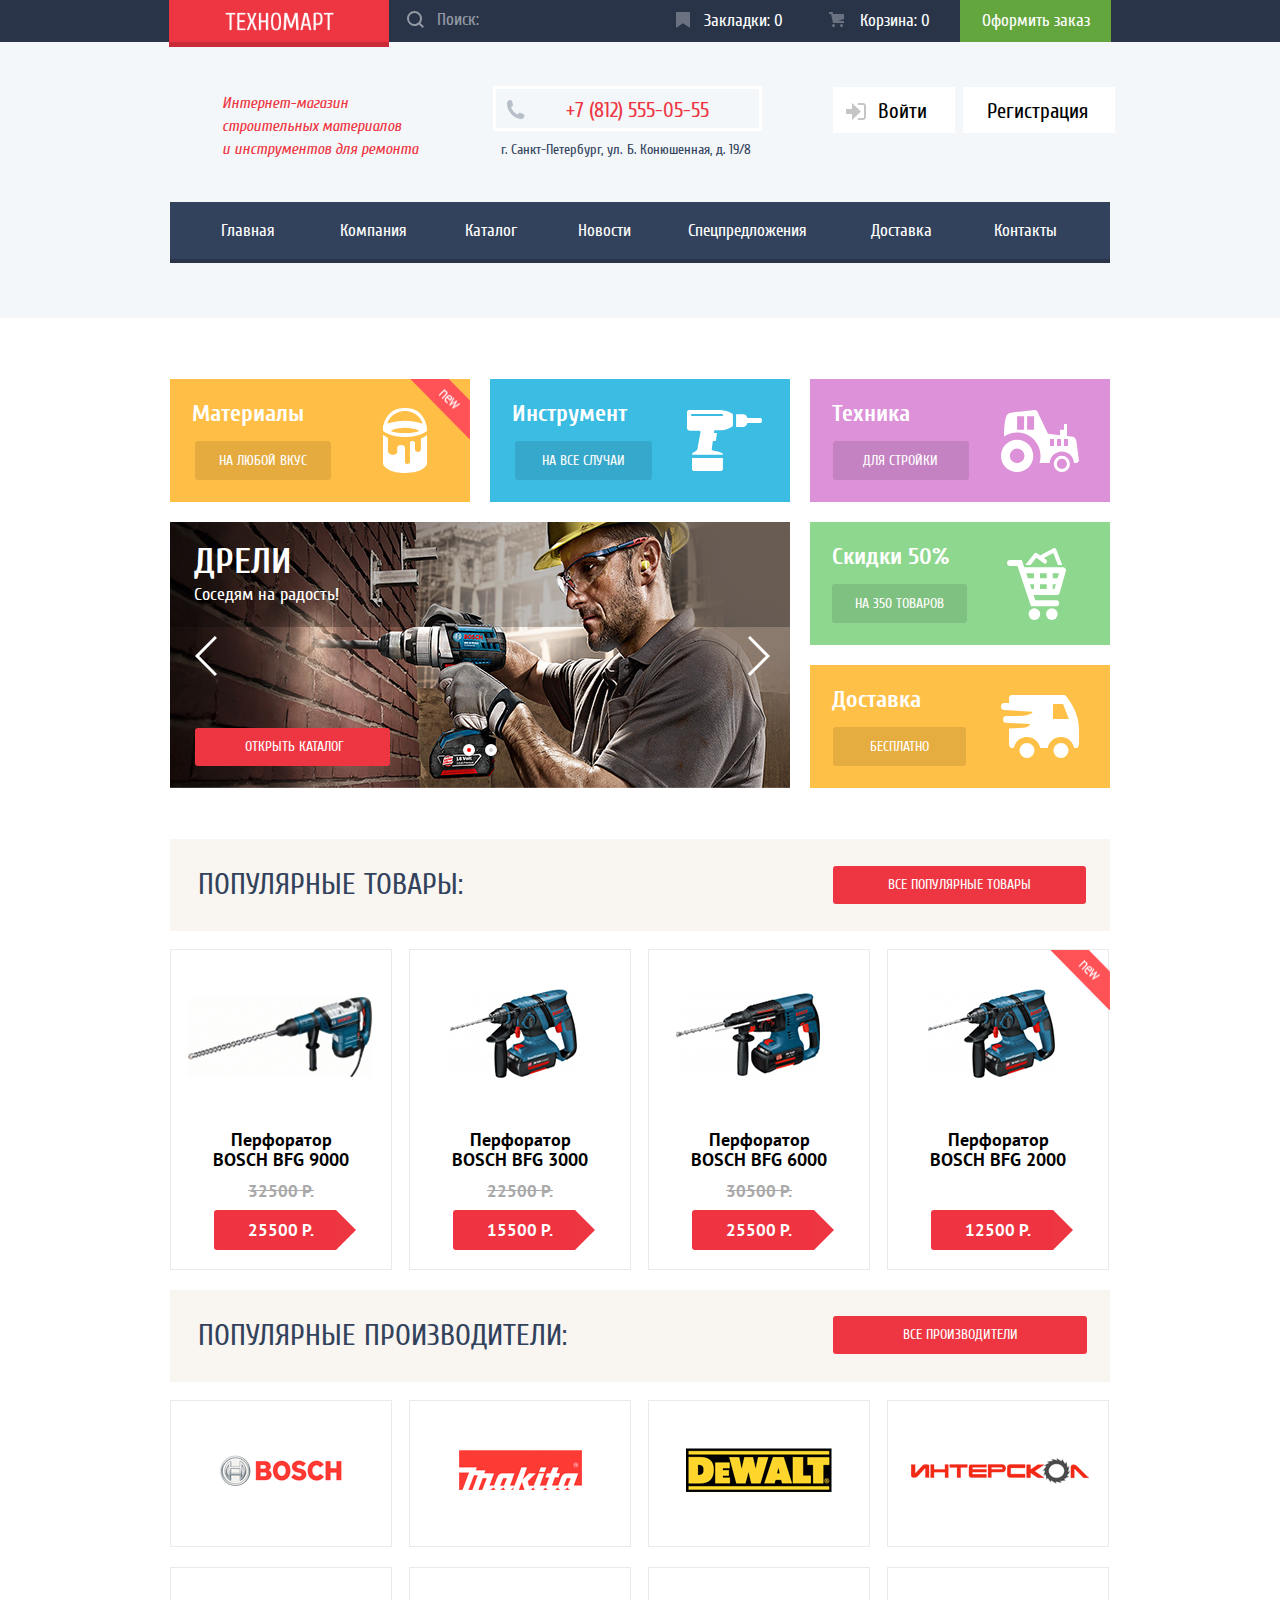
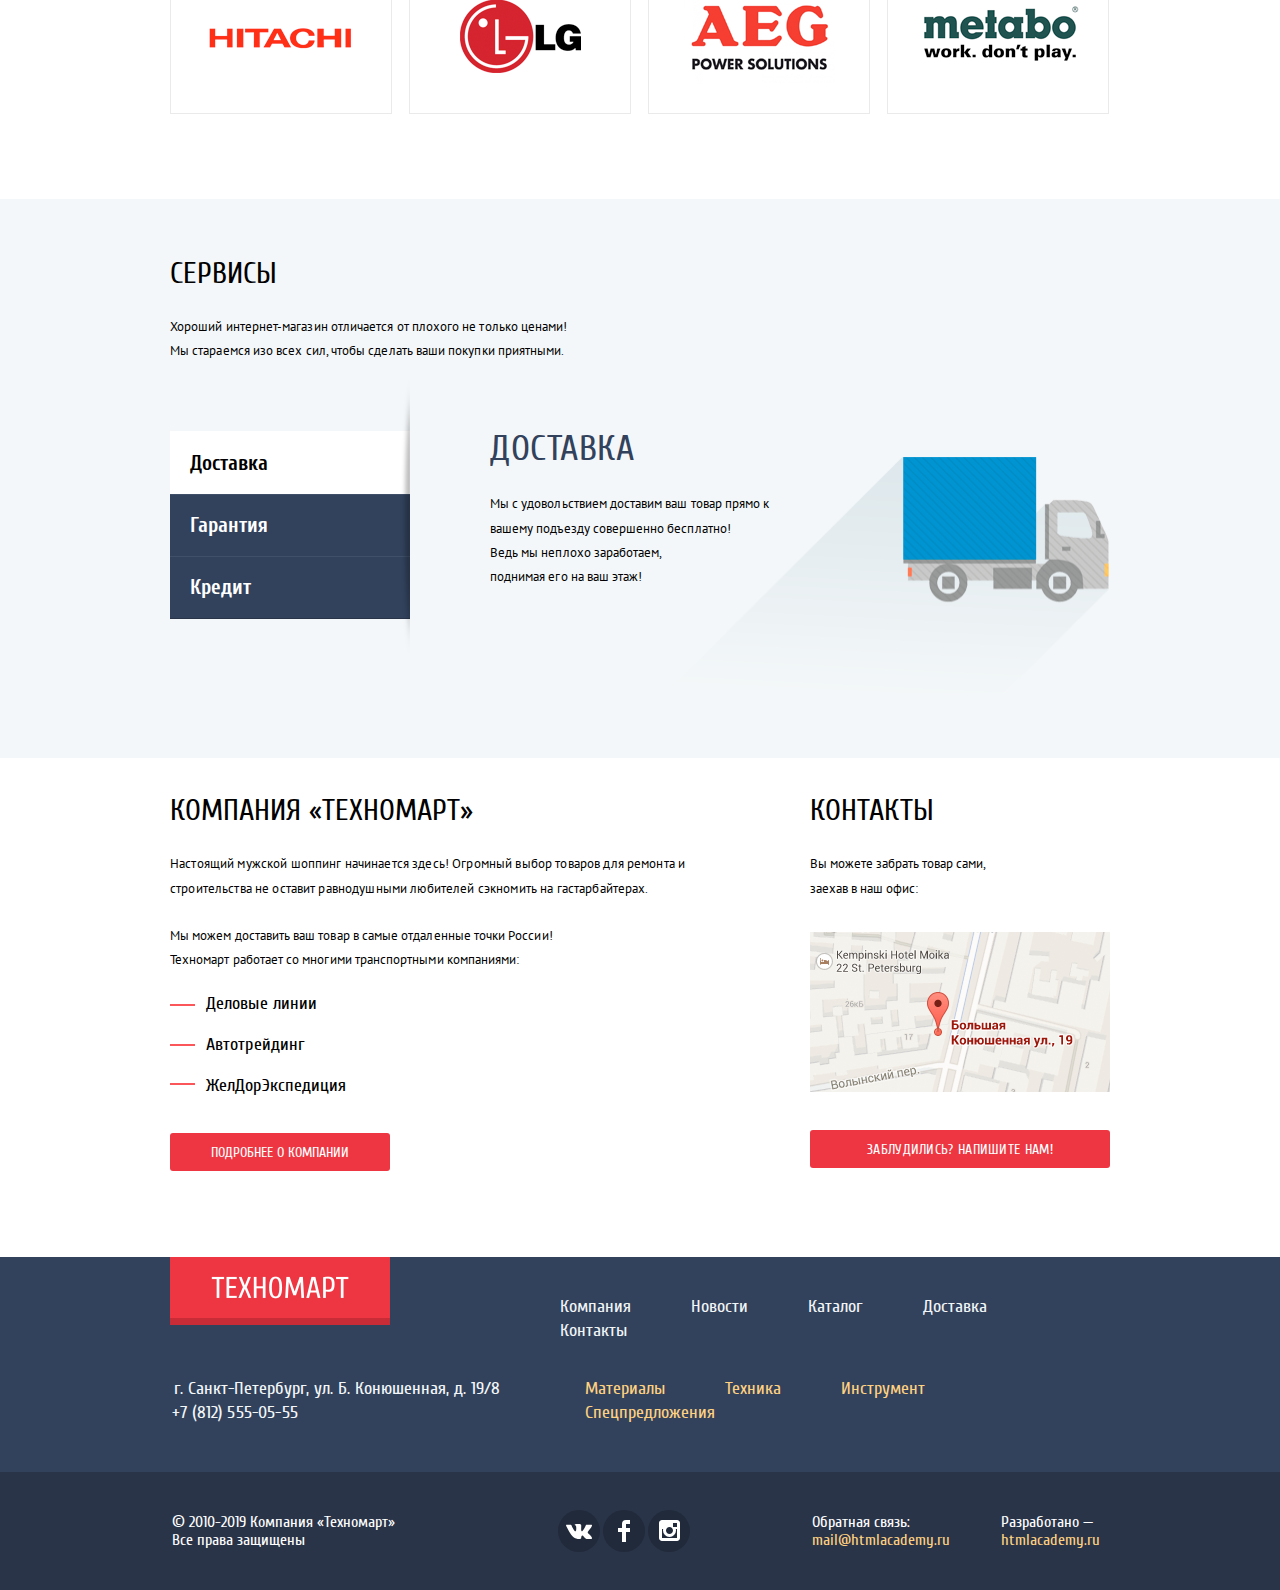
==== commit 3b1333e3: "Правка кода, подготовка к 2 защите." ====
--- a/index.html
+++ b/index.html
@@ -5,7 +5,7 @@
   <meta charset="utf-8">
   <title>HTML Academy: Техномарт</title>
   <link rel="stylesheet" href="css/normalize.css">
-  <link rel="stylesheet" href="css/style.css">
+  <link rel="stylesheet" href="css/style.min.css">
 </head>
 
 <body>
@@ -263,7 +263,6 @@
           </div>
         </div>
         </div>
-      </div>
     </section>
     <section class="company">
       <h2 class="visually-hidden">Секция с описанием компании</h2>
@@ -294,7 +293,7 @@
         <div class="company-contacts">
           <h3 class="company-contacts-title">Контакты</h3>
           <p class="company-contacts-info">Вы можете забрать товар сами, заехав в наш офис:</p>
-          <a href="company-contacts-maps" class="company-contacts-maps">
+          <a href="writeus.html" class="company-contacts-maps">
             <img src="img/content-images/map.png" alt="Карта где мы находимся" width="300" height="160">
           </a>
           <a href="writeus.html" class="company-message">Заблудились? Напишите нам!</a>
@@ -432,7 +431,7 @@
 </div>
 
   <!--<p>Репозиторий создан для обучения на профессиональном онлайн‑курсе «<a href="https://htmlacademy.ru/intensive/htmlcss">HTML и CSS, уровень 1</a>».</p>-->
-  <script src="js/script.js"></script>
+  <script src="js/script.min.js"></script>
 </body>
 
 </html>
--- a/css/style.min.css
+++ b/css/style.min.css
@@ -0,0 +1 @@
+@font-face{font-family:"Cuprum";font-style:normal;font-weight:400;src:url("../fonts/cuprum/cuprum-v11-latin_cyrillic-regular.woff2")format("woff2"),url("../fonts/cuprum/cuprum-v11-latin_cyrillic-regular.woff")format("woff")}@font-face{font-family:"Cuprum";font-style:italic;font-weight:400;src:url("../fonts/cuprum/cuprum-v11-latin_cyrillic-italic.woff2")format("woff2"),url("../fonts/cuprum/cuprum-v11-latin_cyrillic-italic.woff")format("woff")}@font-face{font-family:"Cuprum";font-style:normal;font-weight:700;src:url("../fonts/cuprum/cuprum-v11-latin_cyrillic-700.woff2")format("woff2"),url("../fonts/cuprum/cuprum-v11-latin_cyrillic-700.woff")format("woff")}@font-face{font-family:"PT Sans";font-style:normal;font-weight:400;src:url("../fonts/pt-sans/pt-sans-v11-latin_cyrillic-regular.woff2")format("woff2"),url("../fonts/pt-sans/pt-sans-v11-latin_cyrillic-regular.woff")format("woff")}@font-face{font-family:"PT Sans";font-style:italic;font-weight:400;src:url("../fonts/pt-sans/pt-sans-v11-latin_cyrillic-italic.woff2")format("woff2"),url("../fonts/pt-sans/pt-sans-v11-latin_cyrillic-italic.woff")format("woff")}@font-face{font-family:"PT Sans";font-style:normal;font-weight:700;src:url("../fonts/pt-sans/pt-sans-v11-latin_cyrillic-700.woff2")format("woff2"),url("../fonts/pt-sans/pt-sans-v11-latin_cyrillic-700.woff")format("woff")}*{box-sizing:content-box}body{min-width:960px;font-family:"Cuprum",Arial,sans-serif}.visually-hidden{position:absolute;clip:rect(0 0 0 0);width:1px;height:1px;margin:-1px}.inner-center-container{width:940px;margin:0 auto}.service-about{margin-top:15px}.header-top-flex-container{width:100%;display:-webkit-box;display:-ms-flexbox;display:flex;-webkit-box-orient:vertical;-webkit-box-direction:normal;-ms-flex-direction:column;flex-direction:column;-webkit-box-align:center;-ms-flex-align:center;align-items:center;background-color:#293449}.header-middle-flex-container{width:100%;min-height:276px;display:-webkit-box;display:-ms-flexbox;display:flex;-webkit-box-orient:vertical;-webkit-box-direction:normal;-ms-flex-direction:column;flex-direction:column;-webkit-box-align:center;-ms-flex-align:center;align-items:center;background-color:#f4f7f9}.header-top-panel{background-color:#f4f7f9}.header-container{display:-webkit-box;display:-ms-flexbox;display:flex;-webkit-box-orient:horizontal;-webkit-box-direction:normal;-ms-flex-direction:row;flex-direction:row;-webkit-box-align:center;-ms-flex-align:center;align-items:center;-ms-flex-line-pack:stretch;align-content:stretch;min-width:940px;min-height:42px;background-color:#293449}.header-logo{vertical-align:middle;text-align:center;width:220px;padding:10px 0 7px 0;background-color:#ee3643;box-shadow:#ca2c37 0 5px 0 0}.header-logo:hover{background-color:#ca2c37;box-shadow:#9a212a 0 5px 0 0}.header-logo:active{background-color:#ba2732;box-shadow:#8e1e26 0 5px 0 0}.logo-texnomart{padding:2px 0 0 0}.inp-form-search{border:0;font-size:17px;line-height:1.06;color:#fff;width:222px;min-height:22px;padding:8px 0 11px 48px;vertical-align:baseline;background:url("../img/icon-svg/icon-search.svg")7% 44%;background-color:#293449;background-repeat:no-repeat;opacity:0.5;-ms-filter:"progid:DXImageTransform.Microsoft.Alpha(Opacity=50)";color:#293449;margin:0 0 0 0}input[type="search"]::-moz-placeholder{color:#fff}input[type="search"]::-webkit-input-placeholder{color:#fff}input[type="search"]:-ms-input-placeholder{color:#fff}input[type="search"]::-ms-input-placeholder{color:#fff}input[type="search"]::-webkit-input-placeholder{color:#fff}input[type="search"]::-moz-placeholder{color:#fff}input[type="search"]:-ms-input-placeholder{color:#fff}input[type="search"]::placeholder{color:#fff}.inp-form-search:hover{opacity:1;-ms-filter:"progid:DXImageTransform.Microsoft.Alpha(Opacity=100)";background:url("../img/icon-svg/icon-search.svg")7% 44%;background-color:#212a3a;background-repeat:no-repeat;color:#212a3a}.inp-form-search:focus{opacity:1;-ms-filter:"progid:DXImageTransform.Microsoft.Alpha(Opacity=100)";background:url("../img/icon-svg/icon-red-search.svg")7% 50%;background-repeat:no-repeat;background-color:#fff}.inp-form-search input[type=text]:active +label{color:#fff}.inp-form-search input[type=text]:focus+label{display:none}.label-search{position:relative}.label-search:hover:before{fill:#fff;opacity:1;-ms-filter:"progid:DXImageTransform.Microsoft.Alpha(Opacity=100)"}.header-cart-index{position:relative;font-size:17px;line-height:1.06;background-color:#293449;color:#fff;text-decoration:none;padding:12px 29.89px 12px 50px;text-align:center}.header-cart{position:relative;font-size:17px;line-height:1.06;color:#fff;text-decoration:none;padding:11px 25.12px 13px 50px;text-align:center}.header-order{position:relative;font-size:17px;line-height:1.06;color:#fff;text-decoration:none;text-align:center;padding:12px 20.2px 12px 22px}.header-bookmark{position:relative;font-size:17px;line-height:1.06;color:#fff;text-decoration:none;text-align:center;padding:12px 26.97px 12px 45px}.header-bookmark:before{content:"";position:absolute;display:block;background-image:url("../img/icon-svg/icon-bookmark.svg");background-repeat:no-repeat;background-size:14px 16px;width:14px;height:16px;top:12px;left:17px;opacity:0.3;-ms-filter:"progid:DXImageTransform.Microsoft.Alpha(Opacity=30)"}.header-bookmark:hover:before{fill:#fff;opacity:1;-ms-filter:"progid:DXImageTransform.Microsoft.Alpha(Opacity=100)"}.header-bookmark:active:before{fill:#fff;opacity:0.5;-ms-filter:"progid:DXImageTransform.Microsoft.Alpha(Opacity=50)"}.header-cart-index:before,.header-cart:before{content:"";position:absolute;display:block;background-image:url("../img/icon-svg/icon-cart.svg");background-repeat:no-repeat;background-size:15px 15px;width:15px;height:15px;top:12px;left:19px;opacity:0.3;-ms-filter:"progid:DXImageTransform.Microsoft.Alpha(Opacity=30)"}.header-cart-index:hover:before{fill:#fff;opacity:1;-ms-filter:"progid:DXImageTransform.Microsoft.Alpha(Opacity=100)"}.header-cart:active:before{fill:#fff;opacity:0.5;-ms-filter:"progid:DXImageTransform.Microsoft.Alpha(Opacity=50)"}.header-bookmark:hover,.header-cart-index:hover{background-color:#212a3a}.header-bookmark:active,.header-cart-index:active{background-color:#161d29}.header-order{background-color:#63a63e}.header-order:hover{background-color:#5fbb2d}.header-order:active{background-color:#518534}.header-middle-panel{display:-webkit-box;display:-ms-flexbox;display:flex;-ms-flex-wrap:wrap;flex-wrap:wrap;-webkit-box-pack:justify;-ms-flex-pack:justify;justify-content:space-between;-webkit-box-align:center;-ms-flex-align:center;align-items:center;max-width:940px;margin-top:42px;background-color:#f4f7f9}.header-store-about{width:218px;font-size:16px;font-style:italic;font-weight:500;line-height:1.44;color:#ee3643;margin:6px -31px 0 52px}.header-middle-contact{position:relative;text-align:center;max-width:300px;margin:16px -28px 0 0}.header-contact-telephone{position:relative;font-size:21px;line-height:1;color:#ee3643;text-decoration:none;border:solid 3px #fff;padding:9px 50px 6px 70px}.header-contact-telephone:before{content:"";display:block;position:absolute;background-image:url("../img/icon-svg/icon-phone.svg");background-repeat:no-repeat;background-size:19px 19px;width:19px;height:19px;top:11px;left:10px}.header-contact-address{font-size:14px;letter-spacing:0.04px;line-height:1.71;margin:16px 2px 0 0;text-align:center;color:#32425c}.header-middle-user{display:-webkit-box;display:-ms-flexbox;display:flex;-ms-flex-wrap:wrap;flex-wrap:wrap;-webkit-box-orient:horizontal;-webkit-box-direction:normal;-ms-flex-direction:row;flex-direction:row;max-width:350px;margin:-27px -5px 0 0}.header-user-login{position:relative;font-size:21px;line-height:1;color:#000;text-decoration:none;padding:14px 28px 11px 45px;margin:0 0 0 16px;background-color:#fff}.header-user-registration{padding:14px 27px 11px 24px;margin:0 0 0 8px;font-size:21px;line-height:1;color:#000;text-decoration:none;background-color:#fff}.header-user-login:hover:before{content:url("../img/icon-svg/icon-login-hover.svg")}.header-user-login:active:before{content:url("../img/icon-svg/icon-login-active.svg")}.header-user-login:before{content:"";position:absolute;display:block;background-image:url("../img/icon-svg/icon-login.svg");background-repeat:no-repeat;background-size:20px 17px;width:20px;height:17px;top:16px;left:13px}.header-user-login:hover,.header-user-registration:hover{color:#ee3643}.header-user-login:active,.header-user-registration:active{color:rgba(0,0,0,0.3)}.header-ul-panel-links{padding:18px 31px;font-size:17px;line-height:1;color:#fff;text-decoration:none}.header-ul-panel{display:-webkit-box;display:-ms-flexbox;display:flex;-webkit-box-orient:horizontal;-webkit-box-direction:normal;-ms-flex-direction:row;flex-direction:row;-webkit-box-pack:center;-ms-flex-pack:center;justify-content:center;-ms-flex-wrap:wrap;flex-wrap:wrap;list-style-type:none;margin-left:0;padding-left:0}.header-ul-panel{margin:0 0 0 0;padding:1px 0 0 0;background-color:#32425c;border-bottom:4px solid #293449}.header-ul-panel-li{padding:19px 0}.header-ul-panel-li:hover{background-color:#293449}.header-ul-panel-li:active{background-color:#1d2739}.header-ul-panel-links:active{color:rgba(255,255,255,0.5)}.header-nav-panel{margin-top:40px;width:100%}.home-link{padding:18px 31px 18px 28px}.company-link{padding:18px 31px 18px 34px}.catalog-link{padding:18px 31px 18px 27px}.news-link{padding:18px 31px 18px 30px}.special-offers-link{padding:18px 39px 18px 26px}.delivery-link{padding:18px 31px 18px 25px}.contact-link{padding:18px 31px 18px 31px}.features-blocks-size{width:300px;min-height:123px}.features{width:940px;margin-top:61px;display:-webkit-box;display:-ms-flexbox;display:flex;-ms-flex-wrap:wrap;flex-wrap:wrap;-webkit-box-pack:justify;-ms-flex-pack:justify;justify-content:space-between;background-color:#fff}.features-united-container{display:-webkit-box;display:-ms-flexbox;display:flex;-webkit-box-orient:vertical;-webkit-box-direction:normal;-ms-flex-direction:column;flex-direction:column;margin:20px 0 0 20px}.inner-center-container{display:-webkit-box;display:-ms-flexbox;display:flex;-ms-flex-wrap:wrap;flex-wrap:wrap}.features-materials{position:relative;background-color:#ffbf47;background-image:url("../img/icon-svg/material.svg");background-repeat:no-repeat;background-position:213px center}.features-tool{background-color:#3bbce3;background-image:url("../img/icon-svg/instrument.svg");background-repeat:no-repeat;background-position:197px center}.features-technics{background-color:#dc91d8;background-image:url("../img/icon-svg/technics.svg");background-repeat:no-repeat;background-position:191px center}.features-discount{background-color:#8ed78f;background-image:url("../img/icon-svg/discount.svg");background-repeat:no-repeat;background-position:197px center}.features-delivery{background-color:#ffc047;background-image:url("../img/icon-svg/delivery.svg");background-repeat:no-repeat;background-position:191px center;margin-top:20px}.features-title-position{position:absolute;top:50px;left:24px}.features-title{font-size:24px;font-weight:700;line-height:1.25;color:#fff;margin:20px 0 22px 22px}.features-subtitle{font-size:14px;line-height:1.29;margin-left:28px;padding:8px 21px 8px 21px;border-radius:3px;background-color:rgba(0,0,0,.1);text-align:center;color:#fff;text-decoration:none;text-transform:uppercase}.materials-subtitle{padding:11px 24px 11px 24px;margin-left:25px}.tool-subtitle{margin-left:25px;padding:11px 27px 11px 27px}.technics-subtitle{margin-left:23px;padding:11px 31px 11px 30px}.discount-subtitle{margin-left:22px;padding:11px 23px 11px 23px}.deliveryd-subtitle{padding:11px 37px 11px 37px;margin-left:23px}.features-subtitle:hover{background-color:rgba(0,0,0,.2)}.features-subtitle:active{background-color:rgba(0,0,0,.3)}.features-slider{width:620px;position:relative;margin-top:20px}.features-title-slide{width:215px;margin-top:11px;line-height:1.33;font-size:18px;color:#fff}.slider-button{position:absolute;background-color:#ee3643;text-transform:uppercase;text-decoration:none;color:#fff;left:25px;bottom:22px;border-radius:3px;font-size:14px;line-height:1.29;padding:10px 46px 10px 50px}.slider-button:hover{background-color:#ca2c37}.slider-button:active{background-color:#ba2732}.main-top-flex-container{display:-webkit-box;display:-ms-flexbox;display:flex;-webkit-box-pack:center;-ms-flex-pack:center;justify-content:center}.popular-products{margin-top:51px}.all-header-popular{display:-webkit-box;display:-ms-flexbox;display:flex;-webkit-box-pack:justify;-ms-flex-pack:justify;justify-content:space-between;-webkit-box-align:center;-ms-flex-align:center;align-items:center;-ms-flex-wrap:wrap;flex-wrap:wrap;background-color:#f9f5f0;width:100%}.popular-title{margin:31px 0 31px 28px;font-size:30px;font-weight:500;line-height:1;text-transform:uppercase;color:#32425c}.popular-subtitle,.popular-subtitle-products{background-color:#ee3643;color:#fff;font-size:14px;line-height:1.29;text-transform:uppercase;text-decoration:none;text-align:center;padding:10px 0 10px 0;margin:0 24px 0 0;width:253px;border-radius:3px}.popular-subtitle-products{padding:10px 0 10px 1px;margin:-2px 23px 0 0}.popular-subtitle:hover,.popular-subtitle-products:hover{background-color:#ca2c37}.popular-subtitle:active,.popular-subtitle-products:active{background-color:#ba2732}.popular-catalog-products{display:-webkit-box;display:-ms-flexbox;display:flex;-webkit-box-pack:start;-ms-flex-pack:start;justify-content:flex-start;-ms-flex-wrap:wrap;flex-wrap:wrap;list-style-type:none;width:100%;margin-left:0;margin-top:18px;margin-bottom:0;padding-left:0}.popular-catalog-products-li{margin:0 17px 0 0}.popular-catalog-products-li:nth-child(4),.popular-catalog-products-li:nth-child(7){margin:0 0 0 0}.popular-catalog-products-li{position:relative;display:-webkit-box;display:-ms-flexbox;display:flex;-webkit-box-orient:vertical;-webkit-box-direction:normal;-ms-flex-direction:column;flex-direction:column;-webkit-box-align:center;-ms-flex-align:center;align-items:center;width:220px;border:solid 1px #eaeaea;background-color:#fff}.popular-catalog-products-li:hover{box-shadow:0 10px 25px 0 rgba(41,52,73,0.5)}.catalog-product-outdate-del{font-family:"PT Sans",Arial,sans-serif;font-size:17px;font-weight:700;line-height:1.06;text-align:center;color:#a9a9a9;margin-bottom:10px}.popular-catalog-products-li .catalog-product-price:after{content:"";position:absolute;top:0;right:-28px;width:0;height:0;border:20px solid #fff;border-left-color:#ee3643}.catalog-popup-buy,.catalog-popup-bookmark{display:block;width:129px;margin:0 auto;margin-bottom:7px;padding:7px 0;background-color:#63a63e;border:3px solid #63a63e;border-bottom-color:#367315;border-radius:3px;color:white;font-size:14px;font-weight:400;line-height:18px;text-decoration:none;text-transform:uppercase}.catalog-popup-bookmark{color:#32425c;background:white;border-bottom-color:#63a63e}.catalog-popup-bookmark:hover,.catalog-popup-bookmark:hover{border:solid 3px #32425c}.catalog-popup-bookmark:active,.catalog-popup-bookmark:active{border:solid 3px #32425c;opacity:0.3;-ms-filter:"progid:DXImageTransform.Microsoft.Alpha(Opacity=30)"}.catalog-popup-buy:hover,.catalog-popup-buy:hover{background-color:#5fbb2d;border:3px solid #5fbb2d;border-bottom-color:#367315}.catalog-popup-buy:active,.catalog-popup-buy:active{background-color:#518534;border:3px solid #518534;border-bottom-color:#518534}.popular-catalog-products-li .catalog-popup{display:none}.popular-catalog-products-li:hover .catalog-popup{display:block}.catalog-popup-buy{font-family:"Cuprum",Arial,sans-serif;background-color:#63a63e;color:#fff;font-size:14px;line-height:1.29;text-align:center;text-decoration:none;text-transform:uppercase;position:relative}.catalog-popup-buy:before{content:"";display:inline-block;vertical-align:middle;position:relative;background-image:url("../img/icon-svg/cart-icon.svg");background-repeat:no-repeat;background-size:15px 15px;width:15px;height:15px;padding:0 0 0 0;margin:0 0 0 0;top:-1px;left:-21px;opacity:0.3;-ms-filter:"progid:DXImageTransform.Microsoft.Alpha(Opacity=30)"}.catalog-popup-buy:hover:before{opacity:1;-ms-filter:"progid:DXImageTransform.Microsoft.Alpha(Opacity=100)"}.catalog-popup-bookmark{font-family:"Cuprum",Arial,sans-serif;font-size:14px;line-height:1.29;text-align:center;color:#32425c;border:solid 3px #63a63e;text-decoration:none;text-transform:uppercase}.popular-brands{margin-top:20px;background-color:#fff}.brand{display:-webkit-box;display:-ms-flexbox;display:flex;-webkit-box-pack:center;-ms-flex-pack:center;justify-content:center;-webkit-box-align:center;-ms-flex-align:center;align-items:center;width:220px;min-height:145px;border:solid 1px #eaeaea;margin-top:20px}.brand:hover{box-shadow:0 10px 25px rgba(41,52,73,.5);border-color:transparent}.brand:active{opacity:0.3;-ms-filter:"progid:DXImageTransform.Microsoft.Alpha(Opacity=30)"}.brand-list{margin:-2px 0 0 0;display:-webkit-box;display:-ms-flexbox;display:flex;-ms-flex-wrap:wrap;flex-wrap:wrap;-webkit-box-pack:justify;-ms-flex-pack:justify;justify-content:flex-start}.brand{margin-right:17px}.brand:nth-child(4n){margin-right:0}.logo-makita,.logo-bosch{margin:-4px 0 0 0}.logo-makita,.logo-dewalt{margin:-7px 0 0 0}.logo-interskol{margin:-18px 0 0 0}.logo-hitachi{margin:-5px 0 0 1px}.logo-lg{margin:-8px 0 0 0}.logo-aeg{margin:-9px 0 0 0}.logo-metabo{margin:-14px -6px 0 0}.services-title{text-transform:uppercase;font-weight:500;font-size:30px;line-height:1;margin:45px 0 26px 0;color:#000}.services-info{font-family:"PT Sans",Arial,sans-serif;font-size:13px;line-height:1.85;letter-spacing:0.07px;color:#000;margin:0}.advantage-details-delivery-title{padding:32px 0 0 80px;margin-bottom:25px}.advantage-details-delivery-info{margin:0 0 0 0;padding:0 0 0 80px}.advantage-details-delivery-title,.advantage-details-credit-title,.advantage-details-warranty-title{text-transform:uppercase;font-size:36px;font-weight:400;letter-spacing:0.5px;line-height:1;color:#32425c}.advantage-details-delivery-info,.advantage-details-credit-info,.advantage-details-warranty-info,.advantage-detail-delivery-info{font-family:"PT Sans",Arial,sans-serif;font-size:13px;line-height:1.85;letter-spacing:0.05px;width:285px;color:#000}.advantage-details-warranty-title{padding:67px 0 0 79px;margin:0 0 0 0;letter-spacing:0.5px}.advantage-details-warranty-info{width:380px;margin:24px 0 0 0;padding:1px 0 70px 78px}.advantage-details-credit-title{padding:68px 0 0 77px;margin:0 0 0 0}.advantage-details-credit-info{padding:0 0 0 79px;margin:25px 0 0 0}.credit-details-btn{display:inline-block;background-color:#ff5357;font-family:"Cuprum",Arial,sans-serif;text-transform:uppercase;color:#fff;font-size:14px;line-height:1.29;text-align:center;margin:26px 0 20px 78px;border:none;border-radius:3px;cursor:pointer;width:183px;min-height:37px}.credit-details-btn:hover{background-color:#ca2c37}.credit-details-btn:active{background-color:#ba2732}.service{position:relative;margin-top:85px;background-color:#f4f7f9}.btn-controls-next-prev{position:absolute;z-index:2;display:-webkit-box;display:-ms-flexbox;display:flex;-webkit-box-pack:justify;-ms-flex-pack:justify;justify-content:space-between;width:100%;top:114px}.btn-next:before{position:absolute;display:block;cursor:pointer;content:"";background-image:url("../img/icon-svg/icon-left.svg");background-size:22px 40px;width:22px;height:40px;z-index:2;left:25px}.btn-prev:before{position:absolute;display:block;cursor:pointer;content:"";background-image:url("../img/icon-svg/icon-right.svg");background-size:22px 40px;width:22px;height:40px;z-index:2;top:0;right:20px}.btn-next:hover:before{background-image:url("../img/icon-svg/icon-left-hover.svg")}.btn-prev:hover:before{background-image:url("../img/icon-svg/icon-right-hover.svg")}.slider{position:relative}.slider input[type="radio"]{display:none}.slider-inner{overflow:hidden}.slider-slides{width:300%;height:266px;-webkit-transition:-webkit-transform 0.8s ease;transition:-webkit-transform 0.8s ease;transition:transform 0.8s ease;transition:transform 0.8s ease,-webkit-transform 0.8s ease}.slider-slides .slide{display:-webkit-inline-box;display:-ms-inline-flexbox;display:inline-flex;width:620px;height:266px}.slider-text{position:absolute}.features-slider-title{text-transform:uppercase;position:absolute;font-size:36px;font-weight:700;line-height:1;margin:22px 0 0 24px;color:#fff}.slider-controls-btn{position:absolute;width:100%;bottom:30px;text-align:center}.slider-controls-btn label{display:inline-block;vertical-align:middle;margin:0 3px;width:4px;height:4px;border:4px solid white;border-radius:50%;background-color:#ccc;box-shadow:0 0 2px rgba(0,0,0,0.8);cursor:pointer;-webkit-transition:background-color 0.2s;transition:background-color 0.2s}#btn-1:checked~.slider-controls-btn label[for="btn-1"],#btn-2:checked~.slider-controls-btn label[for="btn-2"]{background-color:red}#btn-1:checked~.slider-inner .slider-slides{-webkit-transform:translate(0);transform:translate(0)}#btn-2:checked~.slider-inner .slider-slides{-webkit-transform:translate(-620px);transform:translate(-620px)}.block-center{width:940px;height:500px;background-color:cadetblue;margin:0 auto;display:-webkit-box;display:-ms-flexbox;display:flex;-webkit-box-pack:center;-ms-flex-pack:center;justify-content:center}input[type="checkbox"].visually-hidden,input[type="radio"].visually-hidden{position:absolute;width:1px;height:1px;margin:-1px;border:0;padding:0;white-space:nowrap;-webkit-clip-path:inset(100%);clip-path:inset(100%);clip:rect(0 0 0 0);overflow:hidden}.radio-charge:focus~label,.radio-network:focus~label{outline:1px solid rgb(59,153,252)}.tab-services{display:-webkit-box;display:-ms-flexbox;display:flex;min-height:330px}#btn-3:hover~.service-controls label[for="btn-3"],#btn-4:hover~.service-controls label[for="btn-4"],#btn-5:hover~.service-controls label[for="btn-5"],#btn-3:focus~.service-controls label[for="btn-3"],#btn-4:focus~.service-controls label[for="btn-4"],#btn-5:focus~.service-controls label[for="btn-5"]{box-shadow:0 1px 0 0 #293449,inset 0 1px 0 0 #405069;background-color:#293449}#btn-3:checked~.service-controls label[for="btn-3"],#btn-4:checked~.service-controls label[for="btn-4"],#btn-5:checked~.service-controls label[for="btn-5"]{color:#000;box-shadow:0 1px 0 0 #ffffff,inset 0 1px 0 0 #ffffff;background-color:#fff}.service-controls label{display:block;box-shadow:0 1px 0 0 #293449,inset 0 1px 0 0 #405069;cursor:pointer;text-align:left;width:210px;padding:16.1px 10px 16.1px 20px;font-family:"Cuprum",Arial,sans-serif;font-size:21px;font-weight:700;line-height:1.43;color:#fff;border:none;background-color:#32425c}.service-controls{display:block;position:relative;min-height:279px;padding-top:68px;padding-bottom:48px}.service-controls:after{content:"";position:absolute;top:14px;right:0;width:10px;height:279px;background-image:url(../img/shadow.png);background-repeat:no-repeat;background-position:0 0}#btn-3:checked~.service-slides .delivery-slide{display:-webkit-box;display:-ms-flexbox;display:flex}#btn-4:checked~.service-slides .guarantee-slide{display:-webkit-box;display:-ms-flexbox;display:flex}#btn-5:checked~.service-slides .credit-slide{display:-webkit-box;display:-ms-flexbox;display:flex}.service-slide{display:none;-webkit-box-orient:vertical;-webkit-box-direction:normal;-ms-flex-direction:column;flex-direction:column;min-width:699px;min-height:330px;padding:0 0 0 0}.delivery-slide{background-image:url(../img/content-images/delivery-image.png);background-repeat:no-repeat;background-position:100% 135%}.guarantee-slide{background-image:url(../img/content-images/warranty-image.png);background-repeat:no-repeat;background-position:100% 150%}.credit-slide{background-image:url(../img/content-images/credit-image.png);background-repeat:no-repeat;background-position:100% 151%}.credit-slide .button{display:-webkit-box;display:-ms-flexbox;display:flex;-webkit-box-pack:center;-ms-flex-pack:center;justify-content:center;-webkit-box-align:center;-ms-flex-align:center;align-items:center;width:195px;height:38px}.company{background-color:#fff}.company-center-container{width:940px;margin-top:50px;margin:0 auto;display:-webkit-box;display:-ms-flexbox;display:flex;-webkit-box-pack:justify;-ms-flex-pack:justify;justify-content:space-between}.company-caption{text-transform:uppercase;font-weight:400;margin:37px 0 26px 0;font-size:30px;line-height:1;color:#000}.company-about,.company-message{text-transform:uppercase;text-decoration:none;text-align:center;font-size:14px;line-height:1.29;color:#fff;background-color:#ee3643;padding:11px 0 9px 0;border-radius:2px}.company-message{display:block;width:300px;margin:34px 0 0 0;padding:11px 0 9px 0;letter-spacing:0.3px;border-radius:3px}.company-about:hover,.company-message:hover{background-color:#ca2c37}.company-about:active,.company-message:active{background-color:#ba2732}.company-contacts-maps{display:block}.company-about{display:block;width:220px;border-radius:3px}.company-info,.company-info-delivery,.company-contacts-info{display:-webkit-box;display:-ms-flexbox;display:flex;-webkit-box-orient:vertical;-webkit-box-direction:normal;-ms-flex-direction:column;flex-direction:column;font-family:"PT sans",Arial,sans-serif;font-size:13px;line-height:1.85;color:#000}.company-contacts-info{width:179px;margin:26px 0 31px 0}.company-info{letter-spacing:0.14px;margin:0 0 23px 0}.company-info-delivery{letter-spacing:0.06px;margin:0 0 22px 0}.company-delivery-firm{font-size:18px;line-height:1.11;letter-spacing:0.1px;color:#000}.company-delivery{list-style-type:none;margin:0 0 37px 0;padding-left:36px;position:relative}.company-delivery-li-second{margin:21px 0 0 0}.company-delivery-li-third{margin:21px 0 0 0}.company-delivery-li-first:before{content:"";width:25px;height:2px;background:#FB565A;position:absolute;left:0;top:10px}.company-delivery-li-second:before{content:"";width:25px;height:2px;background:#FB565A;position:absolute;left:0;top:50px}.company-delivery-li-third:before{content:"";width:25px;height:2px;background:#FB565A;position:absolute;left:0;top:89px}.company-contacts-form{display:none}.company-description{margin:1px 0 86px 0;width:540px}.company-contacts{margin-top:9px;width:300px}.company-contacts-title{text-transform:uppercase;margin:29px 0 0 0;font-weight:400;letter-spacing:0.1px;font-size:30px;line-height:1;color:#000}.footer-contacts-address,.footer-bottom-copyright-text,.footer-bottom-feedback-text,.footer-bottom-design-text{margin:0}.footer-center-container{background-color:#32425c}.footer-logo{display:-webkit-box;display:-ms-flexbox;display:flex;-webkit-box-pack:center;-ms-flex-pack:center;justify-content:center;-webkit-box-align:center;-ms-flex-align:center;align-items:center;position:relative;text-align:center;width:220px;height:61px;background-color:#ee3643;box-shadow:#ca2c37 0 7px 0 0}.footer-logo:hover{background-color:#ca2c37;box-shadow:#b52933 0 7px 0 0}.footer-logo:active{background-color:#ba2732;box-shadow:#9a212a 0 7px 0 0}.footer-top-panel{display:-webkit-box;display:-ms-flexbox;display:flex;-webkit-box-pack:justify;-ms-flex-pack:justify;justify-content:space-between;-ms-flex-wrap:wrap;flex-wrap:wrap;background-color:#32425c;width:940px;margin:0 auto}.footer-inner-panel-li{padding-left:60px}.footer-inner-panel-links{font-size:18px;line-height:1.33;color:#f1f5f7;text-decoration:none}.footer-inner-panel-links:hover{color:#f1f5f7;text-decoration:underline}.footer-inner-panel-links:active{color:rgba(241,245,247,0.5);text-decoration:none}.footer-inner-panel{display:-webkit-box;display:-ms-flexbox;display:flex;-webkit-box-orient:horizontal;-webkit-box-direction:normal;-ms-flex-direction:row;flex-direction:row;-ms-flex-wrap:wrap;flex-wrap:wrap;list-style-type:none;width:613px;margin:38px -3px 0 0;padding-left:0}.footer-middle-panel{display:-webkit-box;display:-ms-flexbox;display:flex;-webkit-box-pack:justify;-ms-flex-pack:justify;justify-content:space-between;-ms-flex-wrap:wrap;flex-wrap:wrap;background-color:#32425c;width:940px;margin:0 auto}.footer-middle-center-container{background-color:#32425c;padding:35px 0 47px 0}.footer-contacts-panel{width:325px;display:-webkit-box;display:-ms-flexbox;display:flex;-webkit-box-orient:vertical;-webkit-box-direction:normal;-ms-flex-direction:column;flex-direction:column;width:325px}.footer-contacts-address{margin-left:4px;width:340px}.footer-contacts-address,.footer-contact-telephone{font-size:18px;line-height:1.33;color:#f3f7f9}.footer-contact-telephone{text-decoration:none;letter-spacing:0.16px;margin-left:2px}.footer-offer-panel-links{font-size:18px;line-height:1.33;color:#ffd180;text-decoration:none;padding-left:60px}.footer-offer-panel-links:hover,.footer-feedback-mail:hover,.footer-mail-design:hover{color:#ffd180;text-decoration:underline}.footer-bottom-feedback{display:-webkit-box;display:-ms-flexbox;display:flex;-ms-flex-wrap:wrap;flex-wrap:wrap;-webkit-box-orient:vertical;-webkit-box-direction:normal;-ms-flex-direction:column;flex-direction:column;width:136px;margin:2px 0 0 65px}.footer-bottom-design{display:-webkit-box;display:-ms-flexbox;display:flex;-ms-flex-wrap:wrap;flex-wrap:wrap;-webkit-box-orient:vertical;-webkit-box-direction:normal;-ms-flex-direction:column;flex-direction:column;width:97px;margin:2px 12px 0 0}.footer-bottom-feedback a:active,.footer-bottom-design a:active{color:#ee3643;text-decoration:underline}.footer-offer-panel-links:active{color:rgba(255,209,128,0.5);text-decoration:none}.footer-offer-panel{display:-webkit-box;display:-ms-flexbox;display:flex;-webkit-box-orient:horizontal;-webkit-box-direction:normal;-ms-flex-direction:row;flex-direction:row;-ms-flex-wrap:wrap;flex-wrap:wrap;list-style-type:none;padding-left:0;width:588px;margin:0 -3px 0 15px}.footer-bottom-center-container{background:#293449;padding:39px 0 35px 0}.footer-bottom-panel{display:-webkit-box;display:-ms-flexbox;display:flex;-webkit-box-orient:horizontal;-webkit-box-direction:normal;-ms-flex-direction:row;flex-direction:row;-webkit-box-pack:justify;-ms-flex-pack:justify;justify-content:space-between;-ms-flex-wrap:wrap;flex-wrap:wrap;background-color:#293449;width:940px;margin:0 auto}.footer-bottom-copyright-text{font-size:16px;line-height:1.13;color:#fff}.footer-bottom-panel-inner{display:-webkit-box;display:-ms-flexbox;display:flex;-ms-flex-wrap:wrap;flex-wrap:wrap;-webkit-box-orient:vertical;-webkit-box-direction:normal;-ms-flex-direction:column;flex-direction:column;width:225px;margin:2px 0 0 2px}.footer-bottom-social{display:-webkit-box;display:-ms-flexbox;display:flex;-webkit-box-pack:justify;-ms-flex-pack:justify;justify-content:flex-start;-ms-flex-wrap:wrap;flex-wrap:wrap;list-style-type:none;width:135px;margin:-1px 0 0 108px;padding:0}.footer-bottom-social-li{margin-right:3px;margin-bottom:3px}.footer-social{position:relative;display:inline-block;vertical-align:middle;width:42px;height:42px;border-radius:50%;background-color:#212a3a;text-align:center}.footer-social:hover{background-color:#ee3643}.footer-social-vk:before{content:"";position:absolute;display:block;background-image:url("../img/icon-svg/icon-vk.svg");background-repeat:no-repeat;background-size:26px 15px;width:26px;height:15px;top:14px;left:8px}.footer-social-fb:before{content:"";position:absolute;display:block;background-image:url("../img/icon-svg/icon-fb.svg");background-repeat:no-repeat;background-size:12px 22px;width:12px;height:22px;top:10px;left:15px}.footer-social-inst:before{content:"";position:absolute;display:block;background-image:url("../img/icon-svg/icon-insta.svg");background-repeat:no-repeat;background-size:21px 21px;width:21px;height:21px;top:10px;left:11px}.footer-bottom-feedback-text,.footer-bottom-design-text{font-size:16px;line-height:1.13;color:#fff}.footer-feedback-mail,.footer-mail-design{font-size:16px;line-height:1.13;color:#ffd180;text-decoration:none}.feedback-container{position:fixed;display:none;margin:0 auto;padding-top:48px;width:620px;background-color:#fff;font-size:18px;line-height:1;color:#000;border-top:solid 7px #ee3643;box-shadow:0 10px 25px rgba(41,52,73,.5);top:50%;left:50%;margin-top:-250px;margin-left:-300px;z-index:5000}.feedback-close{position:absolute;right:30px;top:10px}.feedback-close:before{position:absolute;display:block;content:"";background-image:url("../img/icon-svg/form-close.svg");background-size:21px 21px;background-repeat:no-repeat;width:21px;height:21px}.feedback-inner-center-container{display:-webkit-box;display:-ms-flexbox;display:flex;-ms-flex-wrap:wrap;flex-wrap:wrap;-webkit-box-pack:center;-ms-flex-pack:center;justify-content:center;background-color:#fff;margin:0 auto;width:460px}.feedback-user-block{display:-webkit-box;display:-ms-flexbox;display:flex;-ms-flex-wrap:wrap;flex-wrap:wrap;-webkit-box-pack:justify;-ms-flex-pack:justify;justify-content:space-between}.feedback-block-user-name,.feedback-block-user-mail{width:220px;margin:0 0 21px 0}.feedback-data{display:block;margin:0 0 9px 0}.feedback-text-message{display:block;margin:0 0 9px 0}.feedback-login-data,.feedback-email-data{width:202px;padding-top:9.5px;padding-bottom:7.5px;padding-left:14px;border:2px solid #d7dcde;border-radius:5px}.feedback-message-data-textarea{width:440px;height:98.5px;padding-top:9.5px;padding-left:14px;margin-bottom:30px;border:2px solid #d7dcde;border-radius:5px;overflow:auto;resize:none}.feedback-button{display:-webkit-box;display:-ms-flexbox;display:flex;-webkit-box-pack:center;-ms-flex-pack:center;justify-content:center;background-color:#f1f1f1;padding-top:37px;padding-bottom:37px}.feedback-btn-submit{background-color:#ee3643;padding:10px 0;border-style:none;border-radius:5px;width:460px;text-transform:uppercase;font-size:14px;line-height:1.29;color:#fff}.feedback-btn-submit:hover{background-color:#ca2c37}.feedback-btn-submit:active{background-color:#ba2732}.map-popap{display:none;position:fixed;margin:0 auto;top:50%;left:50%;width:940px;height:446px;margin-left:-470px;margin-top:-230px;z-index:100;background-image:url("../img/content-images/map-popup.png");background-repeat:no-repeat;background-size:940px 446px;background-position:15px -15px}.iframe-map-yandex{width:940px;min-height:466px}.close-map{position:absolute;right:0}.close-map:before{position:absolute;display:block;content:"";background-image:url("../img/icon-svg/form-close.svg");background-size:21px 21px;background-repeat:no-repeat;width:21px;height:21px;right:9px;top:9px}.iframe-map-yandex{border:none}.product-add-popap{display:none;position:fixed;top:50%;left:50%;margin-top:-200px;margin-left:-300px;width:620px;padding-top:64px;border-top:solid 7px #ee3643;background-color:#fff;box-shadow:0 20px 40px 0 rgba(41,52,73,0.75);z-index:100}.product-close{position:absolute;top:0;right:0}.product-close:before{position:absolute;display:block;content:"";background-image:url("../img/icon-svg/form-close.svg");background-repeat:no-repeat;background-size:21px 21px;width:21px;height:21px;right:9px;top:9px}.product-inner-popap{font-family:"Cuprum",Arial,sans-serif;display:inline-block;vertical-align:middle;margin:0 0 69px 180px;font-weight:400;font-size:30px;line-height:1;text-align:center;color:#000}.product-inner-popap:before{position:absolute;display:block;content:"";background-image:url("../img/icon-svg/modal-check.svg");background-repeat:no-repeat;background-size:66px 66px;width:66px;height:66px;top:48px;left:81px}.product-add-btn{display:-webkit-box;display:-ms-flexbox;display:flex;-webkit-box-pack:center;-ms-flex-pack:center;justify-content:center;padding-top:37px;padding-bottom:37px;background-color:#f1f1f1}.product-order-btn,.product-cancel-btn{font-family:"Cuprum",Arial,sans-serif;text-transform:uppercase;border:none;font-size:14px;line-height:1.29;color:#fff;width:220px;padding:12px 0 9px 0;border-radius:5px;outline:none;background-color:#ee3643}.product-order-btn{display:inline-block;vertical-align:middle;border:none;padding:0 0 0 0;margin:0 20px 0 0}.product-cancel-btn{text-decoration:none;display:block;width:220px;text-align:center}.product-order-btn:hover,.product-cancel-btn:hover{background-color:#ca2c37}.product-order-btn:active,.product-cancel-btn:active{background-color:#ba2732}.show-block{display:block;-webkit-animation:bounce 0.6s;animation:bounce 0.6s}.show-block,.service-details-active{display:block}@-webkit-keyframes bounce{0%{-webkit-transform:translateY(-2000px);transform:translateY(-2000px)}70%{-webkit-transform:translateY(30px);transform:translateY(30px)}90%{-webkit-transform:translateY(-10px);transform:translateY(-10px)}100%{-webkit-transform:translateY(0);transform:translateY(0)}}@keyframes bounce{0%{-webkit-transform:translateY(-2000px);transform:translateY(-2000px)}70%{-webkit-transform:translateY(30px);transform:translateY(30px)}90%{-webkit-transform:translateY(-10px);transform:translateY(-10px)}100%{-webkit-transform:translateY(0);transform:translateY(0)}}@-webkit-keyframes shake{0%,100%{-webkit-transform:translateX(0);transform:translateX(0)}10%,30%,50%,70%,90%{-webkit-transform:translateX(-10px);transform:translateX(-10px)}20%,40%,60%,80%{-webkit-transform:translateX(10px);transform:translateX(10px)}}@keyframes shake{0%,100%{-webkit-transform:translateX(0);transform:translateX(0)}10%,30%,50%,70%,90%{-webkit-transform:translateX(-10px);transform:translateX(-10px)}20%,40%,60%,80%{-webkit-transform:translateX(10px);transform:translateX(10px)}}.modal-error{-webkit-animation:shake 0.6s;animation:shake 0.6s}.header-top-panel{background-color:#293449}.header-cart{background-color:#ee3643}.header-bookmark:hover{background-color:#212a3a}.header-bookmark:active{background-color:#161d29}.header-middle-panel{display:-webkit-box;display:-ms-flexbox;display:flex;-ms-flex-wrap:wrap;flex-wrap:wrap;-webkit-box-pack:justify;-ms-flex-pack:justify;justify-content:space-between;-webkit-box-align:center;-ms-flex-align:center;align-items:center;max-width:940px;margin-top:42px;background-color:#f4f7f9}.header-middle-contact-catalog{position:relative;text-align:center;max-width:300px;margin:17px -33px 0 0}.header-middle-user-online{display:-webkit-box;display:-ms-flexbox;display:flex;-webkit-box-orient:vertical;-webkit-box-direction:normal;-ms-flex-direction:column;flex-direction:column;-ms-flex-wrap:wrap;flex-wrap:wrap;position:relative;margin:0 0 0 0}.header-user-login-online{position:relative;background-color:#fff;padding:13px 68px 14px 47px;font-size:21px;line-height:1;color:#000;text-decoration:none}.header-user-login-online:before{content:"";position:absolute;background-image:url("../img/icon-svg/icon-user.svg");background-repeat:no-repeat;background-size:20px 17px;width:20px;height:17px;top:16px;left:15px}.header-user-login-logout:before{content:"";position:absolute;background-image:url("../img/icon-svg/icon-logout.svg");background-repeat:no-repeat;background-size:20px 17px;width:20px;height:17px;top:15px;right:9px}.header-user-login-online:hover:before{content:"";background-image:url("../img/icon-svg/header-user-login-online-hover.svg");-o-object-fit:contain;object-fit:contain}.header-user-login-logout:hover:before{content:"";background-image:url("../img/icon-svg/icon-logout-hover.svg");-o-object-fit:contain;object-fit:contain}.header-user-items{display:-webkit-box;display:-ms-flexbox;display:flex;-ms-flex-wrap:wrap;flex-wrap:wrap;width:281px;margin-top:5px;margin-left:18px}.header-user-orders,.header-user-cabinet{font-size:16px;line-height:1.13;color:#32425c}.header-user-cabinet{position:relative;margin:0 0 0 32px}.header-user-cabinet:before{content:"";position:absolute;width:5px;height:5px;background-color:#32425c;border-radius:50%;top:7px;left:-17px}.header-user-orders:hover,.header-user-cabinet:hover{color:#ee3643}.header-user-orders:active,.header-user-cabinet:active{color:rgba(50,66,92,0.3);opacity:0.3;-ms-filter:"progid:DXImageTransform.Microsoft.Alpha(Opacity=30)"}.uppercase-style{text-transform:uppercase}.top-main-center-container{width:940px;margin:0 auto}.catalog-center-container{display:-webkit-box;display:-ms-flexbox;display:flex;-webkit-box-pack:justify;-ms-flex-pack:justify;justify-content:space-between;width:940px;margin:0 auto}.link-content{font-family:"PT Sans",Arial,sans-serif;font-size:13px;line-height:1.38;color:#000;text-decoration:none}.li-first:before{content:"";position:absolute;display:block;background-image:url("../img/icon-svg/icon-home.svg");background-repeat:no-repeat;background-size:14px 12px;width:14px;height:12px;top:3px}.li-first:after{content:"";position:absolute;display:block;background-image:url("../img/icon-svg/icon-right-small.svg");background-repeat:no-repeat;background-size:8px 12px;width:8px;height:12px;left:28px;top:3px}.li-second:after{content:"";position:absolute;display:block;background-image:url("../img/icon-svg/icon-right-small.svg");background-repeat:no-repeat;background-size:8px 12px;width:8px;height:12px;left:123px;top:3px}.li-third:after{content:"";position:absolute;display:block;background-image:url("../img/icon-svg/icon-right-small.svg");background-repeat:no-repeat;background-size:8px 12px;width:8px;height:12px;left:243px;top:3px}.li-first{padding:0 55px 0 0}.li-second{padding:0 41px 0 0}.li-third{padding:0 42px 0 0}.li-fourth{padding:0 10px 0 0}.links-content{display:-webkit-box;display:-ms-flexbox;display:flex;-ms-flex-wrap:wrap;flex-wrap:wrap;list-style-type:none;position:relative;width:940px;margin:21px 0 0 0;padding-left:0}.header-catalog{background-color:#f2f6f8;font-weight:400;font-size:30px;line-height:1;margin:21px 0 17px 0;padding:30px 0 28px 27px;color:#32425c}.catalog-main-filter{width:220px}.price-filter-form{border:none;padding:0 0 0 0;margin:10px 0 0 0}.filter-item{margin:0;padding:0;border:none;width:220px;margin:50px auto}.range-filter{width:220px;margin-top:14px}.filter-item legend{font-size:18px;line-height:24px;text-transform:uppercase;font-weight:700}.range-controls{position:relative;height:41px;margin-bottom:10px;padding-top:39px;padding-right:20px;padding-left:20px;background-color:#f7f3ec;border-radius:5px}.range-controls .scale{height:2px;background:#d7dcde}.range-controls .bar{width:80%;height:2px;background:#00ca74}.range-controls .toggle{position:absolute;top:31px;left:0;width:4px;height:4px;padding:0;border:8px solid #fff;background-color:#ababab;box-shadow:0 2px 1px 0 #cfcfcf;border-radius:50%;cursor:pointer}.range-controls .toggle-min{left:20px}.range-controls .toggle-max{left:160px}.price-controls{display:-webkit-box;display:-ms-flexbox;display:flex;-webkit-box-pack:justify;-ms-flex-pack:justify;justify-content:space-between;font-size:0;margin:-1px 0 0 0}.price-controls label{display:inline-block;vertical-align:middle;font-size:16px;text-transform:uppercase}.price-controls input{width:60px;padding:10px 17px;font-family:"Roboto",Arial,sans-serif;font-size:16px;text-align:center;color:#283136;border:none;border-radius:5px;background:#f7f3ec}.max-price{position:relative}.max-price:before{content:"";display:block;position:absolute;opacity:1;-ms-filter:"progid:DXImageTransform.Microsoft.Alpha(Opacity=100)";width:10px;height:1px;background-color:#444;left:-20px;top:18px}.brand-form{display:-webkit-box;display:-ms-flexbox;display:flex;-webkit-box-orient:vertical;-webkit-box-direction:normal;-ms-flex-direction:column;flex-direction:column;border:none;margin:43px 0 0 0;padding:0}.brand-container{padding:0 0 0 34px}.brand-container input[type="checkbox"]:focus+label:before{outline:rgb(59,153,252)auto 5px}.brand-container-first{margin:14px 0 21px 0}.brand-container-second{margin:0 0 21px 0}.brand-container-third{margin:11px 0 0 0}.brand-container-fourth{margin:21px 0 21px 0}.type-supply-form{display:-webkit-box;display:-ms-flexbox;display:flex;-webkit-box-orient:vertical;-webkit-box-direction:normal;-ms-flex-direction:column;flex-direction:column;border:none;margin:42px 0 0 0;padding:0}.catalog-form-filter{display:block;font-family:"PT Sans",Arial,sans-serif;font-size:13px;line-height:1.38;padding:12px 0 9px 18px;color:#000;background-color:#f7f3ec;margin:3px 0 14px 1px}.price-filter-control{margin:0 0 39px 0}.price-filter-min,.price-filter-max{font-family:"PT Sans",Arial,sans-serif;font-size:17px;line-height:1.06;text-align:center;color:#000;background-color:#f7f3ec;width:95px}.manufacturer-title{letter-spacing:0}.supply-title{letter-spacing:0.6px}.panel-form-title{font-family:"PT Sans",Arial,sans-serif;font-size:17px;font-weight:700;line-height:1.76;color:#000}.filter-brands-checkbox+label:before{content:"";position:absolute;top:-1px;left:-34px;width:27px;height:27px;background-image:url("../img/btn/icon_check_on.svg");background-repeat:no-repeat;background-position:0 0}.filter-brands-checkbox:checked+label:before{display:none}.filter-brands-checkbox:checked+label:after{content:"";position:absolute;top:-1px;left:-34px;width:27px;height:23px;border-radius:3px;background-image:url("../img/btn/icon_check_off.svg");background-repeat:no-repeat;background-position:0 0}.filter-brands-checkbox:disabled+label,.radio-network:disabled+label,.radio-charge:disabled+label{opacity:0.4;-ms-filter:"progid:DXImageTransform.Microsoft.Alpha(Opacity=40)"}.label-brand{position:relative}.type-device{position:relative;padding:0 0 0 35px}.power-supply-list{margin-top:0;padding-left:0;list-style:none}.charge{margin:14px 0 21px 0}.radio-network + .type-device:before,.radio-charge + .type-device:before{content:"";position:absolute;height:27px;width:27px;top:-2px;left:-1px;background-image:url(../img/btn/icon_circle.svg);background-repeat:no-repeat;opacity:0.78;-ms-filter:"progid:DXImageTransform.Microsoft.Alpha(Opacity=78)"}.radio-network:checked + .type-device:before,.radio-charge:checked + .type-device:before{content:"";position:absolute;height:27px;width:27px;top:-2px;left:-1px;background-image:url(../img/btn/icon_circle_dot.svg);background-repeat:no-repeat}.radio_btn:focus+label:before{outline:rgb(59,153,252)auto 5px}.label-brand,.type-device{font-family:"PT Sans",Arial,sans-serif;font-size:15px;line-height:1.33;color:#000}.panel-form-btn{font-family:"PT Sans",Arial,sans-serif;text-transform:uppercase;width:137px;padding:8px 0;margin:81px 0 0 0;font-size:13px;line-height:1.38;text-align:center;color:#000;border:solid 1px #e5e5e5;background-color:#fff}.catalog-filter-options{display:-webkit-box;display:-ms-flexbox;display:flex;-webkit-box-orient:horizontal;-webkit-box-direction:normal;-ms-flex-direction:row;flex-direction:row;-webkit-box-pack:center;-ms-flex-pack:center;justify-content:center;-webkit-box-align:center;-ms-flex-align:center;align-items:center;-ms-flex-wrap:wrap;flex-wrap:wrap;position:relative;background-color:#f7f3ec;width:700px;margin:4px 0 0 0}.catalog-filter-sorting{font-family:"PT Sans",Arial,sans-serif;font-size:13px;line-height:1.38;color:#000}.catalog-options-btn{font-family:"PT Sans",Arial,sans-serif;font-size:13px;line-height:1.38;color:rgba(0,0,0,0.18);opacity:3;-ms-filter:"progid:DXImageTransform.Microsoft.Alpha(Opacity=300)";text-transform:uppercase;text-decoration:none;border-bottom:1px dotted #ee3643}.catalog-options-btn:hover{color:#000}.catalog-options-btn:active{color:#ee3643;text-decoration:none}.catalog-options-btn-active{text-decoration:none;color:#ee3643;border-bottom:1px dotted #ee3643}.catalog-production{display:-webkit-box;display:-ms-flexbox;display:flex;-ms-flex-wrap:wrap;flex-wrap:wrap;-webkit-box-pack:justify;-ms-flex-pack:justify;justify-content:flex-start;width:700px;list-style-type:none;margin:0;padding:0}.catalog-production-perf{margin:20px 17px 0 0}.catalog-production-perf:nth-child(3n){margin:20px 0 0 0}.catalog-options-parameter{display:-webkit-box;display:-ms-flexbox;display:flex;-ms-flex-wrap:wrap;flex-wrap:wrap;width:100%;list-style-type:none;margin:0;padding:9px 0 9px 0}.catalog-options-filter-sorting{margin:1px 0 0 19px}.catalog-options-btn-first{margin:1px 0 0 139px}.catalog-options-btn-second{margin:1px 0 0 71px}.catalog-options-btn-third{margin:1px 0 0 67px}.catalog-production-perf{position:relative;display:-webkit-box;display:-ms-flexbox;display:flex;-webkit-box-orient:vertical;-webkit-box-direction:normal;-ms-flex-direction:column;flex-direction:column;-webkit-box-align:center;-ms-flex-align:center;align-items:center;width:220px;min-height:316px;margin-top:20px;border:solid 1px #eaeaea;background-color:#fff}.catalog-production-perf:hover{box-shadow:0 10px 25px 0 rgba(41,52,73,0.5)}.catalog-production-perf .catalog-product-price:after,.catalog-production-perf .catalog-last-product-price:after{content:"";position:absolute;top:0;right:-28px;width:0;height:0;border:20px solid #fff;border-left-color:#ee3643}.catalog-last-product-price{margin-top:28px;margin-bottom:0}.catalog-popup{position:absolute;text-align:center;-webkit-box-orient:vertical;-webkit-box-direction:normal;-ms-flex-direction:column;flex-direction:column;-webkit-box-pack:justify;-ms-flex-pack:justify;justify-content:space-between;-webkit-box-align:center;-ms-flex-align:center;-ms-grid-row-align:center;align-items:center;top:0;left:0;width:218px;height:88px;padding:40px 0;background-color:rgba(255,255,255,1);z-index:10}.catalog-production-perf .catalog-popup{display:none}.catalog-production-perf:hover .catalog-popup{display:-webkit-box;display:-ms-flexbox;display:flex}.catalog-popup a:focus{outline:1px solid rgb(59,153,252)}.last-product{margin-top:28px}.catalog-product-firm{text-transform:none;text-decoration:none;width:160px;margin-top:10px;margin-bottom:12px;min-height:33px;font-family:"PT Sans",Arial,sans-serif;font-size:18px;font-weight:700;line-height:1.11;text-align:center;color:#000}.catalog-product-price,.catalog-last-product-price{position:relative;font-family:"PT Sans",Arial,sans-serif;background-color:#ef3341;padding:11px 34px;margin-bottom:19px;border-radius:3px;font-size:17px;font-weight:700;line-height:1.06;text-align:center;color:#fff}.catalog-paginator{display:-webkit-box;display:-ms-flexbox;display:flex;-webkit-box-align:center;-ms-flex-align:center;align-items:center;min-width:285px;margin:49px 0 0 0}.catalog-paginator-btn{font-family:"PT Sans",Arial,sans-serif;font-size:13px;line-height:1.38;text-align:center;color:#000;text-decoration:none;border:solid 1px #e5e5e5;background-color:#fff;padding:10px 15px 10px 15px;margin:0 6px 0 0}.last-btn{font-family:"PT Sans",Arial,sans-serif;font-size:13px;line-height:1.38;text-align:center;color:#000;text-decoration:none;border:solid 1px #e5e5e5;background-color:#fff;margin:0 6px 0 0;margin-left:1px;padding:10px 30px}.last-btn:hover{border:solid 1px #bdc6ca}.last-btn:active{border:solid 1px #ee3643}.catalog-paginator-btn:first-child{color:#fff;background-color:#ee3643}.catalog-paginator-btn:hover{border:solid 1px #bdc6ca}.catalog-paginator-btn:active{border:solid 1px #ee3643}.catalog-arrow-up,.catalog-arrow-down{color:#c5c5c5;text-decoration:none}.catalog-arrow-up:before{content:"";position:absolute;display:block;background-image:url("../img/icon-svg/icon-up-down-dir-red.svg");background-repeat:no-repeat;background-size:11px 10px;-webkit-transform:rotate(180deg);transform:rotate(180deg);width:11px;height:10px;top:14px;right:49px}.catalog-arrow-up:hover:before{content:"";background-image:url("../img/icon-svg/icon-up-down-dir.svg");-webkit-transform:rotate(360deg);transform:rotate(360deg);-o-object-fit:contain;object-fit:contain}.catalog-arrow-up:active:before{content:"";background-image:url("../img/icon-svg/icon-up-down-dir-red.svg");-webkit-transform:rotate(180deg);transform:rotate(180deg);-o-object-fit:contain;object-fit:contain}.catalog-arrow-down:before{content:"";position:absolute;display:block;background-image:url("../img/icon-svg/icon-up-down-dir-grey.svg");background-repeat:no-repeat;background-size:11px 10px;width:11px;height:10px;top:14px;right:17px}.catalog-arrow-down:hover:before{content:"";background-image:url("../img/icon-svg/icon-up-down-dir.svg");-webkit-transform:rotate(180deg);transform:rotate(180deg);-o-object-fit:contain;object-fit:contain}.catalog-arrow-down:active:before{content:"";background-image:url("../img/icon-svg/icon-up-down-dir-red.svg");-webkit-transform:rotate(360deg);transform:rotate(360deg);-o-object-fit:contain;object-fit:contain}.perforators-about-center-container{width:940px;margin:0 auto}.perforators-about{margin-top:58px;background-color:#f4f7f9}.perforators-title{text-transform:uppercase;font-weight:400;font-size:29px;line-height:30px;padding-top:67px;letter-spacing:0.7px;margin:0 0 27px 0;color:#000}.perforators-description{font-family:"PT Sans",Arial,sans-serif;text-transform:none;font-size:13px;line-height:24px;letter-spacing:0.13px;padding-bottom:68px;margin:0;color:#000}.flag-new,.flag-features{position:relative}.flag-new:before,.flag-features:before{content:"";position:absolute;display:block;z-index:20;background-image:url("../img/new-flag.png");background-repeat:no-repeat;background-size:60px 60px;width:60px;height:60px;top:0;right:-2px}.flag-features:before{right:0}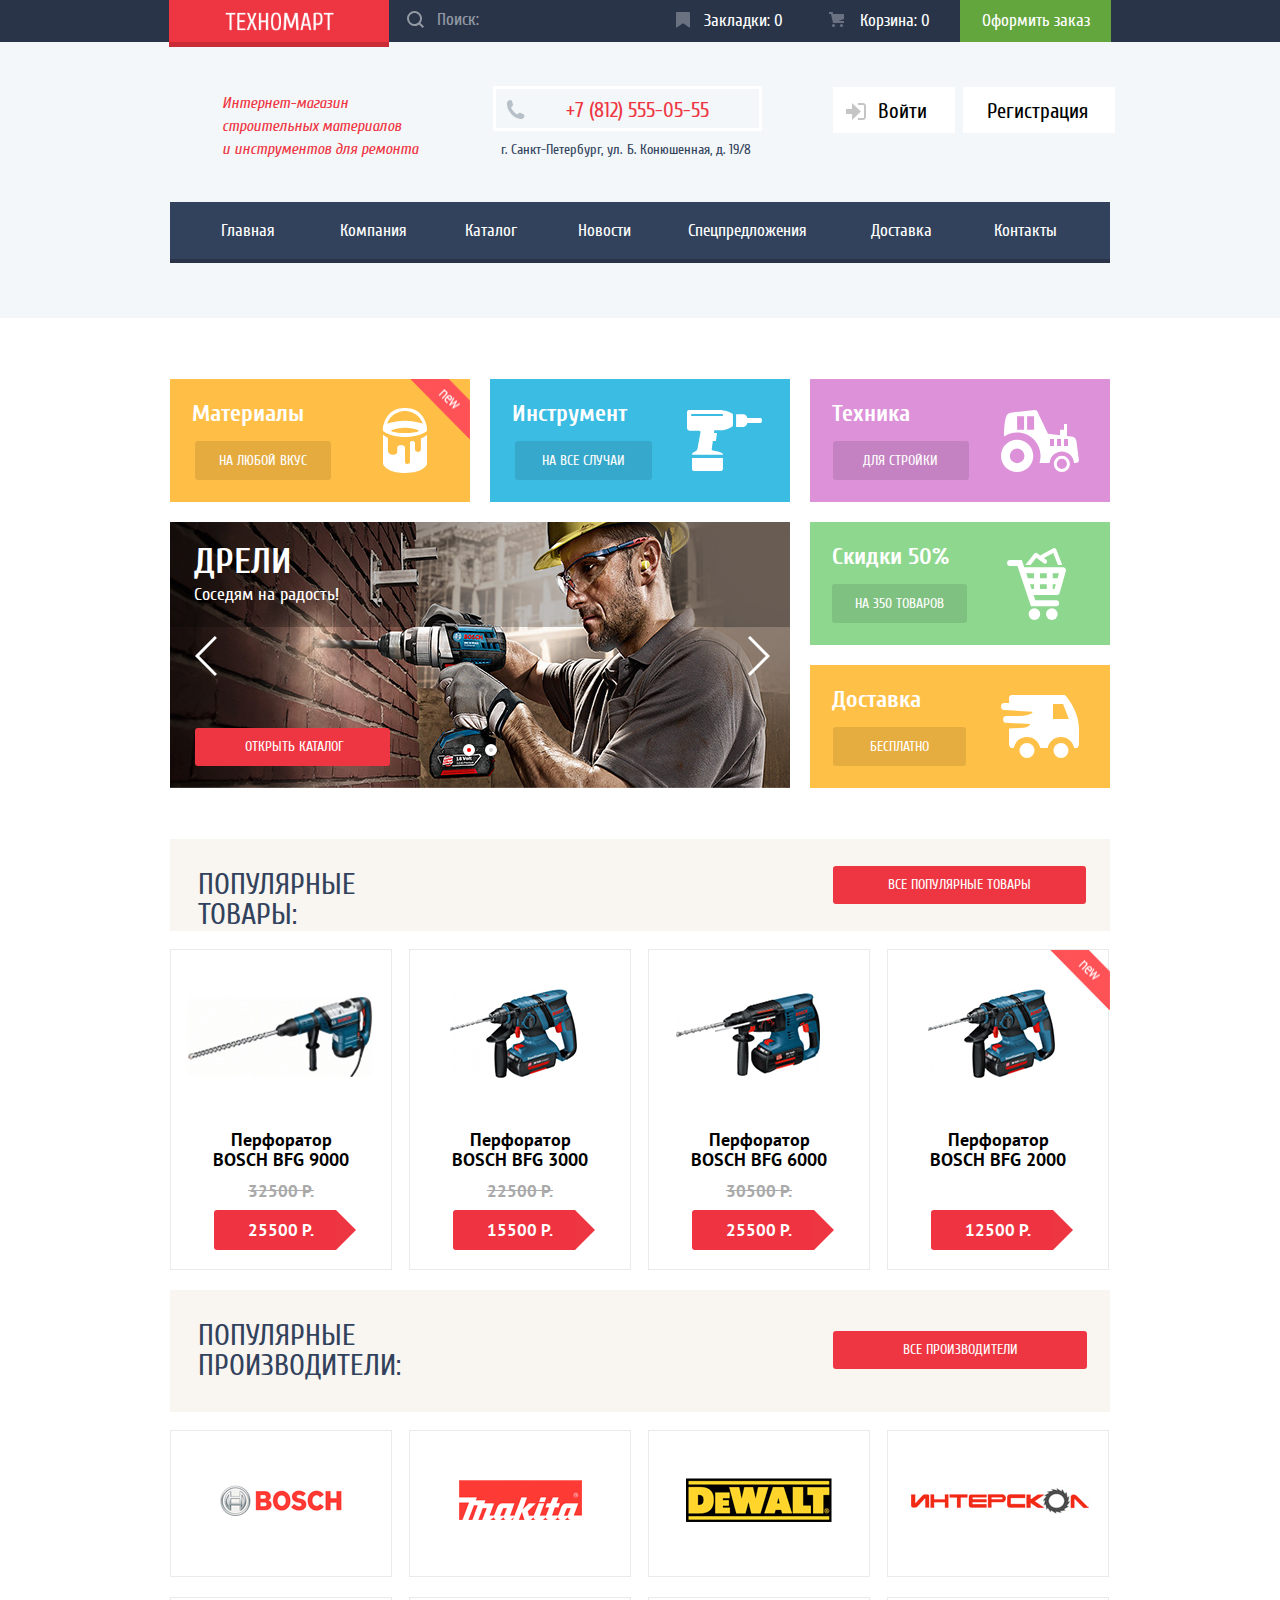
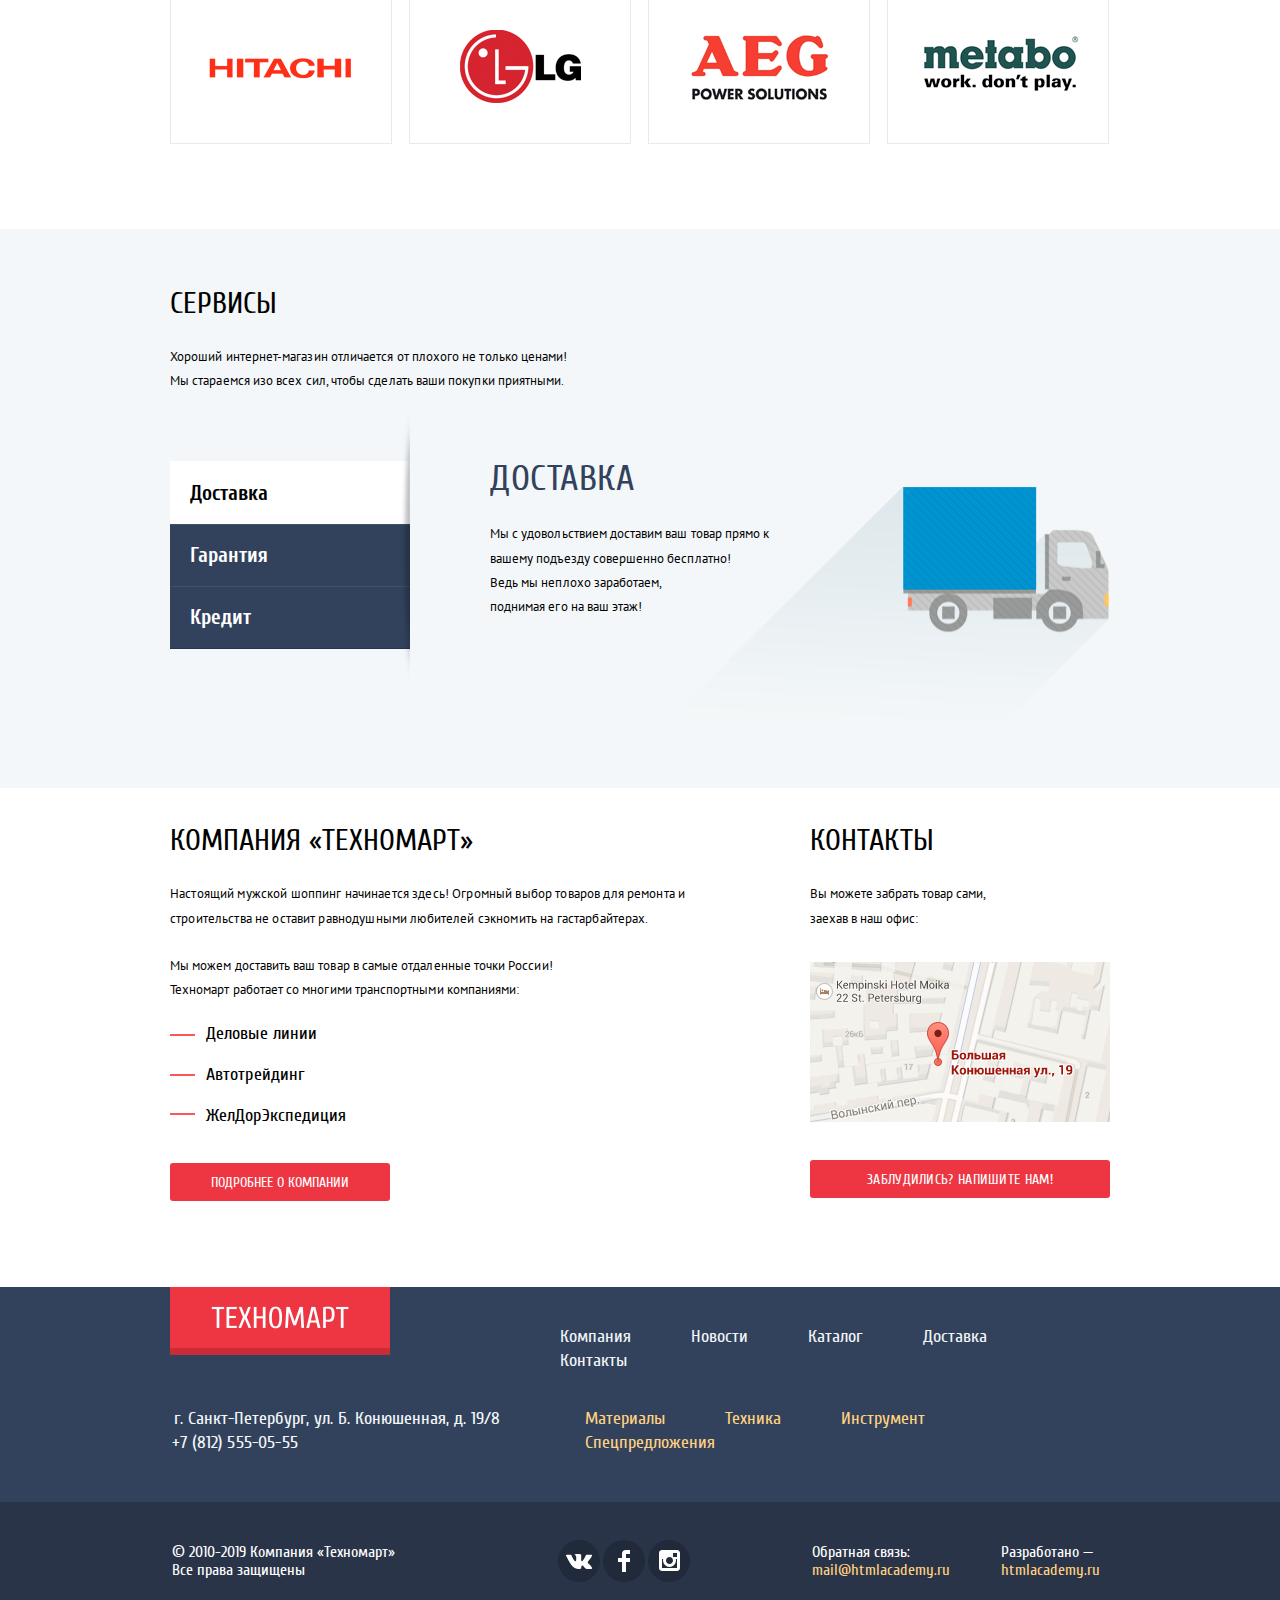
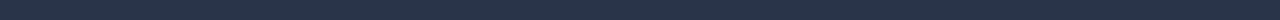
==== commit 57faf010: "Правка кода" ====
--- a/index.html
+++ b/index.html
@@ -5,7 +5,7 @@
   <meta charset="utf-8">
   <title>HTML Academy: Техномарт</title>
   <link rel="stylesheet" href="css/normalize.css">
-  <link rel="stylesheet" href="css/style.min.css">
+  <link rel="stylesheet" href="css/style.css">
 </head>
 
 <body>
@@ -139,7 +139,9 @@
     <section class="popular-products">
       <div class="inner-center-container">
         <div class="all-header-popular">
-          <h3 class="popular-title">Популярные товары:</h3>
+          <div class="popular-title-container">
+            <h3 class="popular-title">Популярные товары:</h3>
+          </div>
           <a href="#" class="popular-subtitle">Все популярные товары</a>
         </div>
         <ul class="popular-catalog-products">
@@ -188,7 +190,7 @@
     <section class="popular-brands">
       <div class="inner-center-container">
         <div class="all-header-popular">
-          <h3 class="popular-title">Популярные производители:</h3>
+          <h3 class="popular-products-title">Популярные производители:</h3>
           <a href="#" class="popular-subtitle-products">Все производители</a>
         </div>
         <div class="brand-list">
--- a/css/style.css
+++ b/css/style.css
@@ -0,0 +1,3429 @@
+/*************** cuprum ***************/
+@font-face {
+    font-family: "Cuprum";
+    font-style: normal;
+    font-weight: 400;
+    src:url("../fonts/cuprum/cuprum-v11-latin_cyrillic-regular.woff2") format("woff2"),
+        url("../fonts/cuprum/cuprum-v11-latin_cyrillic-regular.woff") format("woff");
+}
+
+@font-face {
+    font-family: "Cuprum";
+    font-style: italic;
+    font-weight: 400;
+    src:url("../fonts/cuprum/cuprum-v11-latin_cyrillic-italic.woff2") format("woff2"),
+        url("../fonts/cuprum/cuprum-v11-latin_cyrillic-italic.woff") format("woff");
+}
+
+@font-face {
+    font-family: "Cuprum";
+    font-style: normal;
+    font-weight: 700;
+    src:url("../fonts/cuprum/cuprum-v11-latin_cyrillic-700.woff2") format("woff2"),
+        url("../fonts/cuprum/cuprum-v11-latin_cyrillic-700.woff") format("woff");
+}
+
+/*************** pt-sans ***************/
+@font-face {
+    font-family: "PT Sans";
+    font-style: normal;
+    font-weight: 400;
+    src:url("../fonts/pt-sans/pt-sans-v11-latin_cyrillic-regular.woff2") format("woff2"),
+        url("../fonts/pt-sans/pt-sans-v11-latin_cyrillic-regular.woff") format("woff");
+}
+
+@font-face {
+    font-family: "PT Sans";
+    font-style: italic;
+    font-weight: 400;
+    src:url("../fonts/pt-sans/pt-sans-v11-latin_cyrillic-italic.woff2") format("woff2"),
+        url("../fonts/pt-sans/pt-sans-v11-latin_cyrillic-italic.woff") format("woff");
+}
+
+@font-face {
+    font-family: "PT Sans";
+    font-style: normal;
+    font-weight: 700;
+    src:url("../fonts/pt-sans/pt-sans-v11-latin_cyrillic-700.woff2") format("woff2"),
+        url("../fonts/pt-sans/pt-sans-v11-latin_cyrillic-700.woff") format("woff");
+}
+
+* {
+    box-sizing: content-box;
+}
+
+body {
+    min-width: 960px;
+    font-family: "Cuprum", Arial, sans-serif;
+}
+
+/* div,
+button,
+section,
+a,
+ul,
+li,
+h1,
+h2,
+h3,
+p,
+footer,
+header{
+    outline: 1px solid red;
+} */
+
+.visually-hidden {
+    position: absolute;
+    clip: rect(0 0 0 0);
+    width: 1px;
+    height: 1px;
+    margin: -1px;
+}
+
+.inner-center-container {
+    width: 940px;
+    margin: 0 auto;
+}
+
+.service-about {
+    margin-top: 15px;
+}
+
+/***************************header-top-panel***************************/
+.header-top-flex-container {
+    width: 100%;
+    display: -webkit-box;
+    display: -ms-flexbox;
+    display: flex;
+    -webkit-box-orient: vertical;
+    -webkit-box-direction: normal;
+        -ms-flex-direction: column;
+            flex-direction: column;
+    -webkit-box-align: center;
+        -ms-flex-align: center;
+            align-items: center;
+    background-color: #293449;
+}
+
+.header-middle-flex-container {
+    width: 100%;
+    min-height: 276px;
+    display: -webkit-box;
+    display: -ms-flexbox;
+    display: flex;
+    -webkit-box-orient: vertical;
+    -webkit-box-direction: normal;
+        -ms-flex-direction: column;
+            flex-direction: column;
+    -webkit-box-align: center;
+        -ms-flex-align: center;
+            align-items: center;
+    background-color: #f4f7f9;
+}
+
+.header-top-panel {
+    background-color: #f4f7f9;
+}
+
+.header-container {
+    display: -webkit-box;
+    display: -ms-flexbox;
+    display: flex;
+    -webkit-box-orient: horizontal;
+    -webkit-box-direction: normal;
+        -ms-flex-direction: row;
+            flex-direction: row;
+    -webkit-box-align: center;
+        -ms-flex-align: center;
+            align-items: center;
+    -ms-flex-line-pack: stretch;
+        align-content: stretch;
+    min-width: 940px;
+    min-height: 42px;
+    background-color: #293449;
+}
+
+.header-logo {
+    vertical-align: middle;
+    text-align: center;
+    width: 220px;
+    padding:  10px 0px 7px 0px;
+    background-color: #ee3643;
+    box-shadow: #ca2c37 0 5px 0 0;
+}
+
+.header-logo:hover{
+    background-color: #ca2c37;
+    box-shadow: #9a212a 0 5px 0 0;
+}
+
+.header-logo:active{
+    background-color: #ba2732;
+    box-shadow: #8e1e26 0 5px 0 0;
+}
+
+.logo-texnomart {
+    padding: 2px 0 0 0;
+}
+
+.inp-form-search {
+    border: 0px;
+    font-size: 17px;
+    line-height: 1.06;
+    color: #fff;
+    width: 222px;
+    min-height: 22px;
+    padding: 8px 0 11px 48px;
+    vertical-align: baseline;
+    background: url("../img/icon-svg/icon-search.svg") 7% 44%;
+    background-color: #293449;
+    background-repeat: no-repeat;
+    opacity: 0.5;
+    -ms-filter: "progid:DXImageTransform.Microsoft.Alpha(Opacity=50)";
+    color: #293449;
+    margin: 0 0 0 0;
+}
+
+input[type="search"]::-moz-placeholder {
+    color: #fff;
+}
+
+input[type="search"]::-webkit-input-placeholder {
+    color: #fff;
+}
+
+input[type="search"]:-ms-input-placeholder {
+    color: #fff;
+}
+
+input[type="search"]::-ms-input-placeholder {
+    color: #fff;
+}
+
+input[type="search"]::-webkit-input-placeholder {
+    color: #fff;
+}
+
+input[type="search"]::-moz-placeholder {
+    color: #fff;
+}
+
+input[type="search"]:-ms-input-placeholder {
+    color: #fff;
+}
+
+input[type="search"]::placeholder {
+    color: #fff;
+}
+
+
+.inp-form-search:hover {
+    opacity: 1;
+    -ms-filter: "progid:DXImageTransform.Microsoft.Alpha(Opacity=100)";
+    background: url("../img/icon-svg/icon-search.svg") 7% 44%;
+    background-color: #212a3a;
+    background-repeat: no-repeat;
+    color: #212a3a;
+}
+
+.inp-form-search:focus {
+    opacity: 1;
+    -ms-filter: "progid:DXImageTransform.Microsoft.Alpha(Opacity=100)";
+    background: url("../img/icon-svg/icon-red-search.svg") 7% 50%;
+    background-repeat: no-repeat;
+    background-color: #fff;
+}
+
+.inp-form-search input[type=text]:active +label {
+    color: #fff;
+}
+
+.inp-form-search input[type=text]:focus+label {
+    display: none;
+}
+
+.label-search {
+    position: relative;
+}
+
+.label-search:hover:before {
+    fill:#fff;
+    opacity: 1;
+    -ms-filter: "progid:DXImageTransform.Microsoft.Alpha(Opacity=100)";
+}
+
+.header-cart-index {
+    position: relative;
+    font-size: 17px;
+    line-height: 1.06;
+    background-color: #293449;
+    color: #fff;
+    text-decoration: none;
+    padding: 12px 29.89px 12px 50px;
+    text-align: center;
+}
+
+.header-cart {
+    position: relative;
+    font-size: 17px;
+    line-height: 1.06;
+    color: #fff;
+    text-decoration: none;
+    padding: 11px 25.12px 13px 50px;
+    text-align: center;
+}
+
+.header-order {
+    position: relative;
+    font-size: 17px;
+    line-height: 1.06;
+    color: #fff;
+    text-decoration: none;
+    text-align: center;
+    padding: 12px 20.2px 12px 22px;
+}
+
+.header-bookmark {
+    position: relative;
+    font-size: 17px;
+    line-height: 1.06;
+    color: #fff;
+    text-decoration: none;
+    text-align: center;
+    padding: 12px 26.97px 12px 45px;
+}
+
+
+.header-bookmark:before {
+    content: "";
+    position: absolute;
+    display: block;
+    background-image: url("../img/icon-svg/icon-bookmark.svg");
+    background-repeat: no-repeat;
+    background-size: 14px 16px;
+    width: 14px;
+    height: 16px;
+    top: 12px;
+    left: 17px;
+    opacity: 0.3;
+    -ms-filter: "progid:DXImageTransform.Microsoft.Alpha(Opacity=30)";
+}
+
+.header-bookmark:hover:before {
+    fill: #fff;
+    opacity: 1;
+    -ms-filter: "progid:DXImageTransform.Microsoft.Alpha(Opacity=100)";
+}
+
+.header-bookmark:active:before {
+    fill: #fff;
+    opacity: 0.5;
+    -ms-filter: "progid:DXImageTransform.Microsoft.Alpha(Opacity=50)";
+}
+
+.header-cart-index:before,
+.header-cart:before {
+    content: "";
+    position: absolute;
+    display: block;
+    background-image: url("../img/icon-svg/icon-cart.svg");
+    background-repeat: no-repeat;
+    background-size: 15px 15px;
+    width: 15px;
+    height: 15px;
+    top: 12px;
+    left: 19px;
+    opacity: 0.3;
+    -ms-filter: "progid:DXImageTransform.Microsoft.Alpha(Opacity=30)";
+}
+
+.header-cart-index:hover:before {
+    fill: #fff;
+    opacity: 1;
+    -ms-filter: "progid:DXImageTransform.Microsoft.Alpha(Opacity=100)";
+}
+
+.header-cart:active:before {
+    fill: #fff;
+    opacity: 0.5;
+    -ms-filter: "progid:DXImageTransform.Microsoft.Alpha(Opacity=50)";
+}
+
+.header-bookmark:hover,
+.header-cart-index:hover {
+    background-color: #212a3a;
+}
+
+.header-bookmark:active,
+.header-cart-index:active {
+    background-color: #161d29;
+}
+
+.header-order {
+    background-color: #63a63e;
+}
+
+.header-order:hover {
+    background-color: #5fbb2d;
+}
+
+.header-order:active {
+    background-color: #518534;
+}
+
+/***************************header-middle-panel***************************/
+.header-middle-panel {
+    display: -webkit-box;
+    display: -ms-flexbox;
+    display: flex;
+    -ms-flex-wrap: wrap;
+        flex-wrap: wrap;
+    -webkit-box-pack: justify;
+        -ms-flex-pack: justify;
+            justify-content: space-between;
+    -webkit-box-align: center;
+        -ms-flex-align: center;
+            align-items: center;
+    max-width: 940px;
+    margin-top: 42px;
+    background-color: #f4f7f9;
+}
+
+.header-store-about {
+    width: 218px;
+    font-size: 16px;
+    font-style: italic;
+    font-weight: 500;
+    line-height: 1.44;
+    color: #ee3643;
+    margin: 6px -31px 0 52px;
+}
+
+.header-middle-contact {
+    position: relative;
+    text-align: center;
+    max-width: 300px;
+    margin:16px -28px 0px 0;
+}
+
+.header-contact-telephone {
+    position: relative;
+    font-size: 21px;
+    line-height: 1;
+    color: #ee3643;
+    text-decoration: none;
+    border: solid 3px #ffffff;
+    padding: 9px 50px 6px 70px;
+}
+
+.header-contact-telephone:before {
+    content: "";
+    display: block;
+    position: absolute;
+    background-image: url("../img/icon-svg/icon-phone.svg");
+    background-repeat: no-repeat;
+    background-size: 19px 19px;
+    width: 19px;
+    height: 19px;
+    top: 11px;
+    left: 10px;
+}
+
+.header-contact-address {
+    font-size: 14px;
+    letter-spacing: 0.04px;
+    line-height: 1.71;
+    margin: 16px 2px 0 0;
+    text-align: center;
+    color: #32425c;
+}
+
+.header-middle-user {
+    display: -webkit-box;
+    display: -ms-flexbox;
+    display: flex;
+    -ms-flex-wrap: wrap;
+        flex-wrap: wrap;
+    -webkit-box-orient: horizontal;
+    -webkit-box-direction: normal;
+        -ms-flex-direction: row;
+            flex-direction: row;
+    max-width: 350px;
+    margin: -27px -5px 0 0;
+}
+
+.header-user-login {
+    position: relative;
+    font-size: 21px;
+    line-height: 1;
+    color: #000;
+    text-decoration: none;
+    padding: 14px 28px 11px 45px;
+    margin: 0px 0px 0 16px;
+    background-color: #fff;
+}
+
+.header-user-registration {
+    padding: 14px 27px 11px 24px;
+    margin: 0 0 0 8px;
+    font-size: 21px;
+    line-height: 1;
+    color: #000;
+    text-decoration: none;
+    background-color: #fff;
+}
+
+.header-user-login:hover:before {
+    content: url("../img/icon-svg/icon-login-hover.svg");
+}
+
+.header-user-login:active:before {
+    content: url("../img/icon-svg/icon-login-active.svg");
+}
+
+.header-user-login:before {
+    content: "";
+    position: absolute;
+    display: block;
+    background-image: url("../img/icon-svg/icon-login.svg");
+    background-repeat: no-repeat;
+    background-size: 20px 17px;
+    width: 20px;
+    height: 17px;
+    top: 16px;
+    left: 13px;
+}
+
+.header-user-login:hover,
+.header-user-registration:hover {
+    color: #ee3643;
+}
+
+.header-user-login:active,
+.header-user-registration:active {
+    color: rgba(0, 0, 0, 0.3);
+}
+
+.header-ul-panel-links {
+    padding: 18px 31px;
+    font-size: 17px;
+    line-height: 1;
+    color: #fff;
+    text-decoration: none;
+}
+
+.header-ul-panel {
+    display: -webkit-box;
+    display: -ms-flexbox;
+    display: flex;
+    -webkit-box-orient: horizontal;
+    -webkit-box-direction: normal;
+        -ms-flex-direction: row;
+            flex-direction: row;
+    -webkit-box-pack: center;
+        -ms-flex-pack: center;
+            justify-content: center;
+    -ms-flex-wrap: wrap;
+        flex-wrap: wrap;
+    list-style-type: none;
+    margin-left: 0;
+    padding-left: 0;
+}
+
+.header-ul-panel {
+    margin: 0 0 0 0;
+    padding: 1px 0 0 0;
+    background-color: #32425c;
+    border-bottom: 4px solid #293449;
+}
+
+.header-ul-panel-li {
+    padding: 19px 0px;
+}
+
+.header-ul-panel-li:hover {
+    background-color: #293449;
+}
+
+.header-ul-panel-li:active {
+    background-color: #1d2739;
+}
+
+.header-ul-panel-links:active {
+    color: rgba(255, 255, 255, 0.5);
+}
+
+.header-nav-panel {
+    margin-top: 40px;
+    width: 100%;
+}
+
+.home-link {
+    padding: 18px 31px 18px 28px;
+}
+
+.company-link {
+    padding: 18px 31px 18px 34px;
+}
+
+.catalog-link {
+    padding: 18px 31px 18px 27px;
+}
+
+.news-link {
+    padding: 18px 31px 18px 30px;
+}
+
+.special-offers-link {
+    padding: 18px 39px 18px 26px;
+}
+
+.delivery-link {
+    padding: 18px 31px 18px 25px;
+}
+
+.contact-link {
+    padding: 18px 31px 18px 31px;
+}
+/*************************** main -> section features***************************/
+
+.features-blocks-size {
+    width: 300px;
+    min-height: 123px;
+}
+
+.features {
+    width: 940px;
+    margin-top: 61px;
+    display: -webkit-box;
+    display: -ms-flexbox;
+    display: flex;
+    -ms-flex-wrap: wrap;
+        flex-wrap: wrap;
+    -webkit-box-pack: justify;
+        -ms-flex-pack: justify;
+            justify-content: space-between;
+    background-color: #fff;
+}
+
+.features-united-container {
+    display: -webkit-box;
+    display: -ms-flexbox;
+    display: flex;
+    -webkit-box-orient: vertical;
+    -webkit-box-direction: normal;
+        -ms-flex-direction: column;
+            flex-direction: column;
+    margin: 20px 0 0 20px;
+}
+
+.inner-center-container {
+    display: -webkit-box;
+    display: -ms-flexbox;
+    display: flex;
+    -ms-flex-wrap: wrap;
+        flex-wrap: wrap;
+}
+
+.features-materials {
+    position: relative;
+    background-color: #ffbf47;
+    background-image: url("../img/icon-svg/material.svg");
+    background-repeat: no-repeat;
+    background-position: 213px center;
+}
+
+.features-tool {
+    background-color: #3bbce3;
+    background-image: url("../img/icon-svg/instrument.svg");
+    background-repeat: no-repeat;
+    background-position: 197px center;
+}
+
+.features-technics {
+    background-color: #dc91d8;
+    background-image: url("../img/icon-svg/technics.svg");
+    background-repeat: no-repeat;
+    background-position: 191px center;
+}
+
+.features-discount {
+    background-color: #8ed78f;
+    background-image: url("../img/icon-svg/discount.svg");
+    background-repeat: no-repeat;
+    background-position: 197px center;
+}
+
+.features-delivery {
+    background-color: #ffc047;
+    background-image: url("../img/icon-svg/delivery.svg");
+    background-repeat: no-repeat;
+    background-position: 191px center;
+    margin-top: 20px;
+}
+
+.features-title-position {
+    position: absolute;
+    top: 50px;
+    left: 24px;
+}
+
+.features-title {
+    font-size: 24px;
+    font-weight: 700;
+    line-height: 1.25;
+    color: #fff;
+    margin: 20px 0 22px 22px;
+}
+
+.features-subtitle {
+    font-size: 14px;
+    line-height: 1.29;
+    margin-left: 28px;
+    padding: 8px 21px 8px 21px;
+    border-radius: 3px;
+    background-color: rgba(0, 0, 0, .1);
+    text-align: center;
+    color: #fff;
+    text-decoration: none;
+    text-transform: uppercase;
+}
+
+.materials-subtitle {
+    padding: 11px 24px 11px 24px;
+    margin-left: 25px;
+}
+
+.tool-subtitle {
+    margin-left: 25px;
+    padding: 11px 27px 11px 27px;
+}
+
+.technics-subtitle {
+    margin-left: 23px;
+    padding: 11px 31px 11px 30px;
+}
+
+.discount-subtitle {
+    margin-left: 22px;
+    padding: 11px 23px 11px 23px;
+}
+
+.deliveryd-subtitle {
+    padding: 11px 37px 11px 37px;
+    margin-left: 23px;
+}
+
+.features-subtitle:hover {
+    background-color: rgba(0, 0, 0, .2);
+}
+
+.features-subtitle:active {
+    background-color: rgba(0, 0, 0, .3);
+}
+
+.features-slider {
+    width: 620px;
+    position: relative;
+    margin-top: 20px;
+}
+
+.features-title-slide {
+    width: 215px;
+    margin-top: 11px;
+    line-height: 1.33;
+    font-size: 18px;
+    color: #fff;
+}
+
+.slider-button {
+    position: absolute;
+    background-color: #ee3643;
+    text-transform: uppercase;
+    text-decoration: none;
+    color: #fff;
+    left: 25px;
+    bottom: 22px;
+    border-radius: 3px;
+    font-size: 14px;
+    line-height: 1.29;
+    padding: 10px 46px 10px 50px;
+}
+
+.slider-button:hover {
+    background-color: #ca2c37;
+}
+
+.slider-button:active {
+    background-color: #ba2732;
+}
+
+/***************************main -> main-top-flex-container***************************/
+
+.main-top-flex-container {
+    display: -webkit-box;
+    display: -ms-flexbox;
+    display: flex;
+    -webkit-box-pack: center;
+        -ms-flex-pack: center;
+            justify-content: center;
+}
+
+/***************************main -> section popular-products***************************/
+.popular-products {
+    margin-top: 51px;
+}
+
+.all-header-popular {
+    display: -webkit-box;
+    display: -ms-flexbox;
+    display: flex;
+    -webkit-box-pack: justify;
+        -ms-flex-pack: justify;
+            justify-content: space-between;
+    -webkit-box-align: center;
+        -ms-flex-align: center;
+            align-items: center;
+    background-color: #f9f5f0;
+    width: 100%;
+}
+
+.popular-title-container {
+    width: 264px;
+    margin: 31px 0px 31px 28px;
+}
+
+.popular-title {
+    margin: 0;
+    height: 30px;
+    font-size: 30px;
+    font-weight: 500;
+    line-height: 1;
+    text-transform: uppercase;
+    color: #32425c;
+}
+
+.popular-products-title {
+    width: 367px;
+    margin: 31px 0px 31px 28px;
+    font-size: 30px;
+    font-weight: 500;
+    line-height: 1;
+    text-transform: uppercase;
+    color: #32425c;
+}
+
+.popular-subtitle,
+.popular-subtitle-products {
+    background-color: #ee3643;
+    color: #fff;
+    font-size: 14px;
+    line-height: 1.29;
+    text-transform: uppercase;
+    text-decoration: none;
+    text-align: center;
+    padding: 10px 0px 10px 0px;
+    margin: 0px 24px 0 0px;
+    width: 253px;
+    border-radius: 3px;
+    flex-shrink: 0
+}
+
+.popular-subtitle-products {
+    padding: 10px 0px 10px 1px;
+    margin: -2px 23px 0 0px;
+}
+
+.popular-subtitle:hover,
+.popular-subtitle-products:hover {
+    background-color: #ca2c37;
+}
+
+.popular-subtitle:active,
+.popular-subtitle-products:active {
+    background-color: #ba2732;
+}
+
+.popular-catalog-products {
+    display: -webkit-box;
+    display: -ms-flexbox;
+    display: flex;
+    -webkit-box-pack: start;
+        -ms-flex-pack: start;
+            justify-content: flex-start;
+    -ms-flex-wrap: wrap;
+        flex-wrap: wrap;
+    list-style-type: none;
+    width: 100%;
+    margin-left: 0;
+    margin-top: 18px;
+    margin-bottom: 0;
+    padding-left: 0;
+}
+
+.popular-catalog-products-li {
+    margin: 0 17px 0 0;
+}
+
+.popular-catalog-products-li:nth-child(4),
+.popular-catalog-products-li:nth-child(7) {
+    margin: 0 0 0 0;
+}
+
+.popular-catalog-products-li {
+    position: relative;
+    display: -webkit-box;
+    display: -ms-flexbox;
+    display: flex;
+    -webkit-box-orient: vertical;
+    -webkit-box-direction: normal;
+        -ms-flex-direction: column;
+            flex-direction: column;
+    -webkit-box-align: center;
+        -ms-flex-align: center;
+            align-items: center;
+    width: 220px;
+    border: solid 1px #eaeaea;
+    background-color: #ffffff;
+}
+
+.popular-catalog-products-li:hover {
+    box-shadow: 0px 10px 25px 0 rgba(41, 52, 73, 0.5);
+}
+
+.catalog-product-outdate-del {
+    font-family: "PT Sans", Arial, sans-serif;
+    font-size: 17px;
+    font-weight: bold;
+    line-height: 1.06;
+    text-align: center;
+    color: #a9a9a9;
+    margin-bottom: 10px;
+}
+
+.popular-catalog-products-li .catalog-product-price:after {
+    content: "";
+    position: absolute;
+    top: 0px;
+    right: -28px;
+    width: 0;
+    height: 0;
+    border: 20px solid #fff;
+    border-left-color: #ee3643;
+}
+
+.catalog-popup-buy,
+.catalog-popup-bookmark {
+    display: block;
+    width: 129px;
+    margin: 0 auto;
+    margin-bottom: 7px;
+    padding: 7px 0;
+    background-color: #63a63e;
+    border: 3px solid #63a63e;
+    border-bottom-color: #367315;
+    border-radius:3px;
+    color: white;
+    font-size: 14px;
+    font-weight: normal;
+    line-height: 18px;
+    text-decoration: none;
+    text-transform: uppercase;
+}
+
+.catalog-popup-bookmark {
+    color: #32425c;
+    background: white;
+    border-bottom-color: #63a63e;
+}
+
+.catalog-popup-bookmark:hover,
+.catalog-popup-bookmark:hover {
+    border: solid 3px #32425c;
+}
+
+.catalog-popup-bookmark:active,
+.catalog-popup-bookmark:active {
+    border: solid 3px #32425c;
+    opacity: 0.3;
+    -ms-filter: "progid:DXImageTransform.Microsoft.Alpha(Opacity=30)";
+}
+
+.catalog-popup-buy:hover,
+.catalog-popup-buy:hover {
+    background-color: #5fbb2d;
+    border: 3px solid #5fbb2d;
+    border-bottom-color: #367315;
+}
+
+.catalog-popup-buy:active,
+.catalog-popup-buy:active {
+    background-color: #518534;
+    border: 3px solid #518534;
+    border-bottom-color: #518534;
+}
+
+.catalog-popup-buy:focus,
+.catalog-popup-bookmark:focus {
+    outline: 1px solid rgb(59, 153, 252);
+}
+
+.popular-catalog-products-li:focus-within {
+    outline: 1px solid rgb(59, 153, 252);
+}
+
+
+.popular-catalog-products-li .catalog-popup {
+    display: none;
+}
+
+.popular-catalog-products-li:hover .catalog-popup {
+    display: block;
+}
+
+.catalog-popup-buy {
+    font-family: "Cuprum", Arial, sans-serif;
+    background-color: #63a63e;
+    color: #fff;
+    font-size: 14px;
+    line-height: 1.29;
+    text-align: center;
+    text-decoration: none;
+    text-transform: uppercase;
+    position: relative;
+}
+
+.catalog-popup-buy:before {
+    content: "";
+    display: inline-block;
+    vertical-align: middle;
+    position: relative;
+    background-image: url("../img/icon-svg/cart-icon.svg");
+    background-repeat: no-repeat;
+    background-size: 15px 15px;
+    width: 15px;
+    height: 15px;
+    padding: 0 0 0 0;
+    margin: 0 0 0 0;
+    top: -1px;
+    left: -21px;
+    opacity: 0.3;
+    -ms-filter: "progid:DXImageTransform.Microsoft.Alpha(Opacity=30)";
+}
+
+.catalog-popup-buy:hover:before {
+    opacity: 1;
+    -ms-filter: "progid:DXImageTransform.Microsoft.Alpha(Opacity=100)";
+}
+
+.catalog-popup-bookmark {
+    font-family: "Cuprum", Arial, sans-serif ;
+    font-size: 14px;
+    line-height: 1.29;
+    text-align: center;
+    color: #32425c;
+    border: solid 3px #63a63e;
+    text-decoration: none;
+    text-transform: uppercase;
+}
+
+/***************************main -> section popular-brands***************************/
+
+.popular-brands {
+    margin-top: 20px;
+    background-color: #fff;
+}
+
+.brand {
+    display: -webkit-box;
+    display: -ms-flexbox;
+    display: flex;
+    -webkit-box-pack: center;
+        -ms-flex-pack: center;
+            justify-content: center;
+    -webkit-box-align: center;
+        -ms-flex-align: center;
+            align-items: center;
+    width: 220px;
+    min-height: 145px;
+    border: solid 1px #eaeaea;
+    margin-top: 20px;
+}
+
+.brand:hover {
+    box-shadow: 0 10px 25px rgba(41, 52, 73, .5);
+    border-color: transparent;
+}
+
+.brand:active {
+    opacity: 0.3;
+    -ms-filter: "progid:DXImageTransform.Microsoft.Alpha(Opacity=30)";
+}
+
+.brand-list {
+    margin: -2px 0 0 0;
+    display: -webkit-box;
+    display: -ms-flexbox;
+    display: flex;
+    -ms-flex-wrap: wrap;
+        flex-wrap: wrap;
+    -webkit-box-pack: justify;
+        -ms-flex-pack: justify;
+    justify-content: flex-start;
+}
+
+.brand {
+    margin-right: 17px;
+}
+
+.brand:nth-child(4n) {
+    margin-right: 0;
+}
+
+.logo-makita,
+.logo-bosch {
+    margin: -4px 0 0 0;
+}
+
+.logo-makita,
+.logo-dewalt {
+    margin: -7px 0 0 0;
+}
+
+.logo-interskol {
+    margin: -18px 0 0 0;
+}
+
+.logo-hitachi {
+    margin: -5px 0 0 1px;
+}
+
+.logo-lg {
+    margin: -8px 0 0 0;
+}
+
+.logo-aeg {
+    margin: -9px 0 0 0;
+}
+
+.logo-metabo {
+    margin: -14px -6px 0 0px;
+}
+
+.services-title {
+    text-transform: uppercase;
+    font-weight: 500;
+    font-size: 30px;
+    line-height: 1;
+    margin: 45px 0 26px 0;
+    color: #000000;
+}
+
+.services-info {
+    font-family: "PT Sans", Arial, sans-serif;
+    font-size: 13px;
+    line-height: 1.85;
+    letter-spacing: 0.07px;
+    color: #000;
+    margin: 0;
+}
+
+.advantage-details-delivery-title {
+    padding: 32px 0 0 80px;
+    margin-bottom: 25px;
+}
+
+
+.advantage-details-delivery-info {
+    margin: 0 0 0 0;
+    padding: 0 0 0px 80px;
+}
+
+.advantage-details-delivery-title,
+.advantage-details-credit-title,
+.advantage-details-warranty-title {
+    text-transform: uppercase;
+    font-size: 36px;
+    font-weight: 400;
+    letter-spacing: 0.5px;
+    line-height: 1;
+    color: #32425c;
+}
+
+.advantage-details-delivery-info,
+.advantage-details-credit-info,
+.advantage-details-warranty-info,
+.advantage-detail-delivery-info {
+    font-family: "PT Sans", Arial, sans-serif;
+    font-size: 13px;
+    line-height: 1.85;
+    letter-spacing: 0.05px;
+    /* margin-left: 2px; */
+    width: 285px;
+    color: #000000;
+}
+
+.advantage-details-warranty-title {
+    padding: 67px 0 0 79px;
+    margin: 0 0 0 0;
+    letter-spacing: 0.5px;
+}
+
+.advantage-details-warranty-info {
+    width: 380px;
+    margin: 24px 0 0 0;
+    padding: 1px 0 70px 78px;
+}
+
+.advantage-details-credit-title {
+    padding: 68px 0 0 77px;
+    margin: 0 0 0 0;
+}
+
+.advantage-details-credit-info {
+    padding: 0px 0 0 79px;
+    margin: 25px 0 0 0;
+}
+
+.credit-details-btn {
+    display: inline-block;
+    background-color: #ff5357;
+    font-family: "Cuprum", Arial, sans-serif;
+    text-transform: uppercase;
+    color: #fff;
+    font-size: 14px;
+    line-height: 1.29;
+    text-align: center;
+    margin: 26px 0 20px 78px;
+    border: none;
+    border-radius: 3px;
+    cursor: pointer;
+    width: 183px;
+    min-height: 37px;
+}
+
+.credit-details-btn:hover {
+    background-color: #ca2c37;
+}
+
+.credit-details-btn:active {
+    background-color: #ba2732;
+}
+
+/***************************main -> section service***************************/
+
+.service {
+    position: relative;
+    margin-top: 85px;
+    background-color: #f4f7f9;
+}
+
+
+.btn-controls-next-prev {
+    position: absolute;
+    z-index: 2;
+    display: -webkit-box;
+    display: -ms-flexbox;
+    display: flex;
+    -webkit-box-pack: justify;
+        -ms-flex-pack: justify;
+            justify-content: space-between;
+    width: 100%;
+    top: 114px;
+}
+
+.btn-next:before {
+    position: absolute;
+    display: block;
+    cursor: pointer;
+    content: "";
+    background-image: url("../img/icon-svg/icon-left.svg");
+    background-size: 22px 40px;
+    width: 22px;
+    height: 40px;
+    z-index: 2;
+    left: 25px;
+}
+
+.btn-prev:before {
+    position: absolute;
+    display: block;
+    cursor: pointer;
+    content: "";
+    background-image: url("../img/icon-svg/icon-right.svg");
+    background-size: 22px 40px;
+    width: 22px;
+    height: 40px;
+    z-index: 2;
+    top: 0;
+    right: 20px;
+}
+
+.btn-next:hover:before {
+    background-image: url("../img/icon-svg/icon-left-hover.svg");
+}
+
+.btn-prev:hover:before {
+    background-image: url("../img/icon-svg/icon-right-hover.svg");
+}
+
+.slider {
+    position: relative;
+}
+
+.slider input[type="radio"] {
+    display: none;
+}
+
+.slider-inner {
+    overflow: hidden;
+}
+
+.slider-slides {
+    width: 300%;
+    height: 266px;
+    -webkit-transition: -webkit-transform 0.8s ease;
+    transition: -webkit-transform 0.8s ease;
+    transition: transform 0.8s ease;
+    transition: transform 0.8s ease, -webkit-transform 0.8s ease;
+}
+
+.slider-slides .slide {
+    display: -webkit-inline-box;
+    display: -ms-inline-flexbox;
+    display: inline-flex;
+    width: 620px;
+    height: 266px;
+}
+
+.slider-text {
+    position: absolute;
+}
+
+.features-slider-title {
+    text-transform: uppercase;
+    position: absolute;
+    font-size: 36px;
+    font-weight: 700;
+    line-height: 1;
+    margin: 22px 0 0 24px;
+    color: #fff;
+}
+
+.slider-controls-btn {
+    position: absolute;
+    width: 100%;
+    bottom: 30px;
+    text-align: center;
+}
+
+.slider-controls-btn label {
+    display: inline-block;
+    vertical-align: middle;
+    margin: 0 3px;
+    width: 4px;
+    height: 4px;
+    border: 4px solid white;
+    border-radius: 50%;
+    background-color: #cccccc;
+    box-shadow: 0 0 2px rgba(0, 0, 0, 0.8);
+    cursor: pointer;
+    -webkit-transition: background-color 0.2s;
+    transition: background-color 0.2s;
+}
+
+#btn-1:checked~.slider-controls-btn label[for="btn-1"],
+#btn-2:checked~.slider-controls-btn label[for="btn-2"] {
+    background-color: red;
+}
+
+#btn-1:checked~.slider-inner .slider-slides {
+    -webkit-transform: translate(0);
+            transform: translate(0);
+}
+
+#btn-2:checked~.slider-inner .slider-slides {
+    -webkit-transform: translate(-620px);
+            transform: translate(-620px);
+}
+
+.block-center {
+    width: 940px;
+    height: 500px;
+    background-color: cadetblue;
+    margin: 0 auto;
+    display: -webkit-box;
+    display: -ms-flexbox;
+    display: flex;
+    -webkit-box-pack: center;
+        -ms-flex-pack: center;
+            justify-content: center;
+}
+
+/* .visually-hidden:not(:focus):not(:active), */
+input[type="checkbox"].visually-hidden,
+input[type="radio"].visually-hidden {
+    position: absolute;
+    width: 1px;
+    height: 1px;
+    margin: -1px;
+    border: 0;
+    padding: 0;
+    white-space: nowrap;
+    -webkit-clip-path: inset(100%);
+    clip-path: inset(100%);
+    clip: rect(0 0 0 0);
+    overflow: hidden;
+}
+
+.radio-charge:focus~label,
+.radio-network:focus~label {
+    outline: 1px solid rgb(59, 153, 252);
+}
+
+.tab-services {
+    display: -webkit-box;
+    display: -ms-flexbox;
+    display: flex;
+    min-height: 330px;
+}
+
+#btn-3:hover~.service-controls label[for="btn-3"],
+#btn-4:hover~.service-controls label[for="btn-4"],
+#btn-5:hover~.service-controls label[for="btn-5"],
+#btn-3:focus~.service-controls label[for="btn-3"],
+#btn-4:focus~.service-controls label[for="btn-4"],
+#btn-5:focus~.service-controls label[for="btn-5"] {
+    box-shadow: 0px 1px 0 0 #293449, inset 0px 1px 0 0 #405069;
+    background-color: #293449;
+}
+
+#btn-3:checked~.service-controls label[for="btn-3"],
+#btn-4:checked~.service-controls label[for="btn-4"],
+#btn-5:checked~.service-controls label[for="btn-5"] {
+    color: #000000;
+    box-shadow: 0px 1px 0 0 #ffffff, inset 0px 1px 0 0 #ffffff;
+    background-color: #ffffff;
+}
+
+.service-controls label {
+    display: block;
+    box-shadow: 0px 1px 0 0 #293449, inset 0px 1px 0 0 #405069;
+    cursor: pointer;
+    text-align: left;
+    width: 210px;
+    padding: 16.1px 10px 16.1px 20px;
+    font-family: "Cuprum", Arial, sans-serif;
+    font-size: 21px;
+    font-weight: bold;
+    line-height: 1.43;
+    color: #ffffff;
+    border: none;
+    background-color: #32425c;
+}
+
+.service-controls {
+    display: block;
+    position: relative;
+    min-height: 279px;
+    padding-top: 68px;
+    padding-bottom: 48px;
+}
+
+.service-controls:after {
+    content: "";
+    position: absolute;
+    top: 14px;
+    right: 0;
+    width: 10px;
+    height: 279px;
+    background-image: url(../img/shadow.png);
+    background-repeat: no-repeat;
+    background-position: 0 0;
+
+}
+
+#btn-3:checked~.service-slides .delivery-slide {
+    display: -webkit-box;
+    display: -ms-flexbox;
+    display: flex;
+}
+
+#btn-4:checked~.service-slides .guarantee-slide {
+    display: -webkit-box;
+    display: -ms-flexbox;
+    display: flex;
+}
+
+#btn-5:checked~.service-slides .credit-slide {
+    display: -webkit-box;
+    display: -ms-flexbox;
+    display: flex;
+}
+
+.service-slide {
+    display: none;
+    -webkit-box-orient: vertical;
+    -webkit-box-direction: normal;
+    -ms-flex-direction: column;
+    flex-direction: column;
+    min-width: 699px;
+    min-height: 330px;
+    padding: 0 0 0 0;
+}
+
+.delivery-slide {
+    background-image: url(../img/content-images/delivery-image.png);
+    background-repeat: no-repeat;
+    background-position: 100% 135%;
+}
+
+.guarantee-slide {
+    background-image: url(../img/content-images/warranty-image.png);
+    background-repeat: no-repeat;
+    background-position: 100% 150%;
+}
+
+.credit-slide {
+    background-image: url(../img/content-images/credit-image.png);
+    background-repeat: no-repeat;
+    background-position: 100% 151%;
+}
+
+.credit-slide .button {
+    display: -webkit-box;
+    display: -ms-flexbox;
+    display: flex;
+    -webkit-box-pack: center;
+    -ms-flex-pack: center;
+    justify-content: center;
+    -webkit-box-align: center;
+    -ms-flex-align: center;
+    align-items: center;
+    width: 195px;
+    height: 38px;
+}
+/***************************main -> section company***************************/
+
+.company {
+    background-color: #fff;
+}
+
+.company-center-container {
+    width: 940px;
+    margin-top: 50px;
+    margin: 0 auto;
+    display: -webkit-box;
+    display: -ms-flexbox;
+    display: flex;
+    -webkit-box-pack: justify;
+        -ms-flex-pack: justify;
+            justify-content: space-between;
+}
+
+.company-caption {
+    text-transform: uppercase;
+    font-weight: 400;
+    margin: 37px 0 26px 0;
+    font-size: 30px;
+    line-height: 1;
+    color: #000;
+}
+
+.company-about,
+.company-message {
+    text-transform: uppercase;
+    text-decoration: none;
+    text-align: center;
+    font-size: 14px;
+    line-height: 1.29;
+    color: #fff;
+    background-color: #ee3643;
+    padding: 11px 0 9px 0;
+    border-radius: 2px;
+}
+
+.company-message {
+    display: block;
+    width: 300px;
+    margin: 34px 0 0 0;
+    padding: 11px 0 9px 0;
+    letter-spacing: 0.3px;
+    border-radius: 3px;
+}
+
+.company-about:hover,
+.company-message:hover {
+    background-color: #ca2c37;
+}
+
+.company-about:active,
+.company-message:active {
+    background-color: #ba2732;
+}
+
+.company-contacts-maps {
+    display: block;
+}
+
+.company-about {
+    display: block;
+    width: 220px;
+    border-radius: 3px;
+}
+
+.company-info,
+.company-info-delivery,
+.company-contacts-info {
+    display: -webkit-box;
+    display: -ms-flexbox;
+    display: flex;
+    -webkit-box-orient: vertical;
+    -webkit-box-direction: normal;
+        -ms-flex-direction: column;
+            flex-direction: column;
+    font-family: "PT sans", Arial, sans-serif;
+    font-size: 13px;
+    line-height: 1.85;
+    color: #000;
+}
+
+.company-contacts-info {
+    width: 179px;
+    margin: 26px 0 31px 0;
+}
+
+.company-info {
+    letter-spacing: 0.14px;
+    margin:0 0 23px 0;
+}
+
+.company-info-delivery {
+    letter-spacing: 0.06px;
+    margin: 0 0 22px 0;
+}
+
+.company-delivery-firm {
+    font-size: 18px;
+    line-height: 1.11;
+    letter-spacing: 0.1px;
+    color: #000;
+}
+
+.company-delivery {
+    list-style-type: none;
+    margin: 0 0 37px 0px;
+    padding-left: 36px;
+    position: relative;
+}
+
+.company-delivery-li-second {
+    margin: 21px 0 0 0;
+}
+
+.company-delivery-li-third {
+    margin: 21px 0 0 0;
+}
+
+.company-delivery-li-first:before {
+    content: "";
+    width: 25px;
+    height: 2px;
+    background: #FB565A;
+    position: absolute;
+    left: 0;
+    top: 10px;
+}
+
+.company-delivery-li-second:before {
+    content: "";
+    width: 25px;
+    height: 2px;
+    background: #FB565A;
+    position: absolute;
+    left: 0;
+    top: 50px;
+}
+
+.company-delivery-li-third:before {
+    content: "";
+    width: 25px;
+    height: 2px;
+    background: #FB565A;
+    position: absolute;
+    left: 0;
+    top: 89px;
+}
+
+.company-contacts-form {
+    display:none;
+}
+
+.company-description {
+    margin: 1px 0 86px 0;
+    width: 540px;
+}
+
+.company-contacts {
+    margin-top: 9px;
+    width: 300px;
+}
+
+.company-contacts-title {
+    text-transform: uppercase;
+    margin: 29px 0 0 0;
+    font-weight: 400;
+    letter-spacing: 0.1px;
+    font-size: 30px;
+    line-height: 1;
+    color: #000
+}
+
+/***************************footer -> footer-top-panel***************************/
+.footer-contacts-address,
+.footer-bottom-copyright-text,
+.footer-bottom-feedback-text,
+.footer-bottom-design-text {
+    margin: 0;
+}
+
+.footer-center-container {
+    background-color: #32425c;
+}
+
+.footer-logo {
+    display: -webkit-box;
+    display: -ms-flexbox;
+    display: flex;
+    -webkit-box-pack: center;
+        -ms-flex-pack: center;
+            justify-content: center;
+    -webkit-box-align: center;
+        -ms-flex-align: center;
+            align-items: center;
+    position: relative;
+    text-align: center;
+    width: 220px;
+    height: 61px;
+    background-color: #ee3643;
+    box-shadow: #ca2c37 0 7px 0 0;
+}
+
+.footer-logo:hover {
+    background-color: #ca2c37;
+    box-shadow: #b52933 0 7px 0 0;
+}
+
+.footer-logo:active {
+    background-color: #ba2732;
+    box-shadow: #9a212a 0 7px 0 0;
+}
+
+.footer-top-panel {
+    display: -webkit-box;
+    display: -ms-flexbox;
+    display: flex;
+    -webkit-box-pack: justify;
+        -ms-flex-pack: justify;
+            justify-content: space-between;
+    -ms-flex-wrap: wrap;
+        flex-wrap: wrap;
+    background-color: #32425c;
+    width: 940px;
+    margin: 0 auto;
+}
+
+.footer-inner-panel-li {
+    padding-left: 60px;
+}
+
+.footer-inner-panel-links {
+    font-size: 18px;
+    line-height: 1.33;
+    color: #f1f5f7;
+    text-decoration: none;
+}
+
+
+.footer-inner-panel-links:hover {
+    color: #f1f5f7;
+    text-decoration: underline;
+}
+
+.footer-inner-panel-links:active {
+    color: rgba(241, 245, 247, 0.5);
+    text-decoration: none;
+}
+
+.footer-inner-panel {
+    display: -webkit-box;
+    display: -ms-flexbox;
+    display: flex;
+    -webkit-box-orient: horizontal;
+    -webkit-box-direction: normal;
+        -ms-flex-direction: row;
+            flex-direction: row;
+    -ms-flex-wrap: wrap;
+        flex-wrap: wrap;
+    list-style-type: none;
+    width: 613px;
+    margin: 38px -3px 0 0;
+    padding-left: 0;
+}
+
+/*************************** footer -> footer-middle-panel ***************************/
+.footer-middle-panel {
+    display: -webkit-box;
+    display: -ms-flexbox;
+    display: flex;
+    -webkit-box-pack: justify;
+        -ms-flex-pack: justify;
+            justify-content: space-between;
+    -ms-flex-wrap: wrap;
+        flex-wrap: wrap;
+    background-color: #32425c;
+    width: 940px;
+    margin: 0 auto;
+}
+
+.footer-middle-center-container {
+    background-color: #32425c;
+    padding: 35px 0 47px 0;
+}
+
+.footer-contacts-panel {
+    width: 325px;
+    display: -webkit-box;
+    display: -ms-flexbox;
+    display: flex;
+    -webkit-box-orient: vertical;
+    -webkit-box-direction: normal;
+        -ms-flex-direction: column;
+            flex-direction: column;
+    width: 325px;
+}
+
+.footer-contacts-address {
+    margin-left: 4px;
+    width: 340px;
+}
+
+.footer-contacts-address,
+.footer-contact-telephone {
+    font-size: 18px;
+    line-height: 1.33;
+    color: #f3f7f9;
+}
+
+.footer-contact-telephone{
+    text-decoration: none;
+    letter-spacing: 0.16px;
+    margin-left: 2px;
+}
+
+.footer-offer-panel-links {
+    font-size: 18px;
+    line-height: 1.33;
+    color: #ffd180;
+    text-decoration: none;
+    padding-left: 60px;
+}
+
+.footer-offer-panel-links:hover,
+.footer-feedback-mail:hover,
+.footer-mail-design:hover {
+    color: #ffd180;
+    text-decoration: underline;
+}
+
+.footer-bottom-feedback {
+    display: -webkit-box;
+    display: -ms-flexbox;
+    display: flex;
+    -ms-flex-wrap: wrap;
+        flex-wrap: wrap;
+    -webkit-box-orient: vertical;
+    -webkit-box-direction: normal;
+        -ms-flex-direction: column;
+            flex-direction: column;
+    width: 136px;
+    margin: 2px 0px 0 65px;
+}
+
+.footer-bottom-design {
+    display: -webkit-box;
+    display: -ms-flexbox;
+    display: flex;
+    -ms-flex-wrap: wrap;
+        flex-wrap: wrap;
+    -webkit-box-orient: vertical;
+    -webkit-box-direction: normal;
+        -ms-flex-direction: column;
+            flex-direction: column;
+    width: 97px;
+    margin: 2px 12px 0 0;
+}
+
+.footer-bottom-feedback a:active,
+.footer-bottom-design a:active {
+    color: #ee3643;
+    text-decoration: underline;
+}
+
+.footer-offer-panel-links:active {
+    color: rgba(255, 209, 128, 0.5);
+    text-decoration: none;
+}
+
+.footer-offer-panel {
+    display: -webkit-box;
+    display: -ms-flexbox;
+    display: flex;
+    -webkit-box-orient: horizontal;
+    -webkit-box-direction: normal;
+        -ms-flex-direction: row;
+            flex-direction: row;
+    -ms-flex-wrap: wrap;
+        flex-wrap: wrap;
+    list-style-type: none;
+    padding-left: 0;
+    width: 588px;
+    margin: 0 -3px 0 15px;
+}
+
+/***************************footer -> footer-bottom-panel***************************/
+.footer-bottom-center-container {
+    background: #293449;
+    padding: 39px 0 35px 0;
+}
+
+.footer-bottom-panel {
+    display: -webkit-box;
+    display: -ms-flexbox;
+    display: flex;
+    -webkit-box-orient: horizontal;
+    -webkit-box-direction: normal;
+        -ms-flex-direction: row;
+            flex-direction: row;
+    -webkit-box-pack: justify;
+        -ms-flex-pack: justify;
+            justify-content: space-between;
+    -ms-flex-wrap: wrap;
+        flex-wrap: wrap;
+    background-color: #293449;
+    width: 940px;
+    margin: 0 auto;
+}
+
+.footer-bottom-copyright-text {
+    font-size: 16px;
+    line-height: 1.13;
+    color: #fff;
+}
+
+.footer-bottom-panel-inner {
+    display: -webkit-box;
+    display: -ms-flexbox;
+    display: flex;
+    -ms-flex-wrap: wrap;
+        flex-wrap: wrap;
+    -webkit-box-orient: vertical;
+    -webkit-box-direction: normal;
+        -ms-flex-direction: column;
+            flex-direction: column;
+    width: 225px;
+    margin: 2px 0 0 2px;
+}
+
+.footer-bottom-social  {
+    display: -webkit-box;
+    display: -ms-flexbox;
+    display: flex;
+    -webkit-box-pack: justify;
+        -ms-flex-pack: justify;
+            justify-content: flex-start;
+    -ms-flex-wrap: wrap;
+        flex-wrap: wrap;
+    list-style-type: none;
+    width: 135px;
+    margin: -1px 0 0 108px;
+    padding: 0;
+}
+
+.footer-bottom-social-li {
+    margin-right: 3px;
+    margin-bottom: 3px;
+}
+
+.footer-social {
+    position: relative;
+    display: inline-block;
+    vertical-align: middle;
+    width: 42px;
+    height: 42px;
+    border-radius: 50%;
+    background-color: #212a3a;
+    text-align: center;
+}
+
+.footer-social:hover {
+    background-color: #ee3643;
+}
+
+.footer-social-vk:before {
+    content: "";
+    position: absolute;
+    display: block;
+    background-image: url("../img/icon-svg/icon-vk.svg");
+    background-repeat: no-repeat;
+    background-size: 26px 15px;
+    width: 26px;
+    height: 15px;
+    top: 14px;
+    left: 8px;
+}
+
+.footer-social-fb:before {
+    content: "";
+    position: absolute;
+    display: block;
+    background-image: url("../img/icon-svg/icon-fb.svg");
+    background-repeat: no-repeat;
+    background-size: 12px 22px;
+    width: 12px;
+    height: 22px;
+    top: 10px;
+    left: 15px;
+}
+
+.footer-social-inst:before {
+    content: "";
+    position: absolute;
+    display: block;
+    background-image: url("../img/icon-svg/icon-insta.svg");
+    background-repeat: no-repeat;
+    background-size: 21px 21px;
+    width: 21px;
+    height: 21px;
+    top: 10px;
+    left: 11px;
+}
+
+.footer-bottom-feedback-text,
+.footer-bottom-design-text {
+    font-size: 16px;
+    line-height: 1.13;
+    color: #fff;
+}
+
+.footer-feedback-mail,
+.footer-mail-design {
+    font-size: 16px;
+    line-height: 1.13;
+    color: #ffd180;
+    text-decoration: none;
+}
+
+/***************************feedback-container***************************/
+.feedback-container {
+    position: fixed;
+    display: none;
+    margin: 0 auto;
+    padding-top: 48px;
+    width: 620px;
+    background-color: #fff;
+    font-size: 18px;
+    line-height: 1;
+    color: #000;
+    border-top: solid 7px #ee3643;
+    box-shadow: 0 10px 25px rgba(41, 52, 73, .5);
+    top: 50%;
+    left: 50%;
+    margin-top: -250px;
+    margin-left: -300px;
+    z-index: 5000;
+}
+
+.feedback-close {
+    position: absolute;
+    right: 30px;
+    top: 10px;
+}
+
+.feedback-close:before {
+    position: absolute;
+    display: block;
+    content: "";
+    background-image: url("../img/icon-svg/form-close.svg");
+    background-size: 21px 21px;
+    background-repeat: no-repeat;
+    width: 21px;
+    height: 21px;
+}
+
+.feedback-inner-center-container {
+    display: -webkit-box;
+    display: -ms-flexbox;
+    display: flex;
+    -ms-flex-wrap: wrap;
+        flex-wrap: wrap;
+    -webkit-box-pack: center;
+        -ms-flex-pack: center;
+            justify-content: center;
+    background-color: #fff;
+    margin: 0 auto;
+    width: 460px;
+}
+
+.feedback-user-block {
+    display: -webkit-box;
+    display: -ms-flexbox;
+    display: flex;
+    -ms-flex-wrap: wrap;
+        flex-wrap: wrap;
+    -webkit-box-pack: justify;
+        -ms-flex-pack: justify;
+            justify-content: space-between;
+}
+
+.feedback-block-user-name,
+.feedback-block-user-mail {
+    width: 220px;
+    margin: 0 0 21px 0;
+}
+
+.feedback-data {
+    display: block;
+    margin: 0 0 9px 0;
+}
+
+.feedback-text-message {
+    display: block;
+    margin: 0 0 9px 0;
+}
+
+.feedback-login-data,
+.feedback-email-data {
+    width: 202px;
+    padding-top: 9.5px;
+    padding-bottom: 7.5px;
+    padding-left: 14px;
+    border: 2px solid #d7dcde;
+    border-radius: 5px;
+}
+
+.feedback-message-data-textarea {
+    width: 440px;
+    height: 98.5px;
+    padding-top: 9.5px;
+    padding-left: 14px;
+    margin-bottom: 30px;
+    border: 2px solid #d7dcde;
+    border-radius: 5px;
+    overflow: auto;
+    resize: none;
+}
+
+.feedback-button {
+    display: -webkit-box;
+    display: -ms-flexbox;
+    display: flex;
+    -webkit-box-pack: center;
+        -ms-flex-pack: center;
+            justify-content: center;
+    background-color: #f1f1f1;
+    padding-top: 37px;
+    padding-bottom: 37px;
+}
+
+.feedback-btn-submit {
+    background-color: #ee3643;
+    padding: 10px 0;
+    border-style: none;
+    border-radius: 5px;
+    width: 460px;
+    text-transform: uppercase;
+    font-size: 14px;
+    line-height: 1.29;
+    color: #fff;
+}
+
+.feedback-btn-submit:hover {
+    background-color: #ca2c37;
+}
+
+.feedback-btn-submit:active {
+    background-color: #ba2732;
+}
+
+/***************************map-popap***************************/
+
+.map-popap {
+    display: none;
+    position: fixed;
+    margin: 0 auto;
+    top: 50%;
+    left: 50%;
+    width: 940px;
+    height: 446px;
+    margin-left: -470px;
+    margin-top: -230px;
+    z-index: 100;
+    background-image: url("../img/content-images/map-popup.png");
+    background-repeat: no-repeat;
+    background-size: 940px 446px;
+    background-position: 15px -15px;
+}
+
+.iframe-map-yandex{
+    width: 940px;
+    min-height: 466px;
+}
+
+.close-map {
+    position: absolute;
+    right: 0;
+}
+
+.close-map:before {
+    position: absolute;
+    display: block;
+    content: "";
+    background-image: url("../img/icon-svg/form-close.svg");
+    background-size: 21px 21px;
+    background-repeat: no-repeat;
+    width: 21px;
+    height: 21px;
+    right: 9px;
+    top: 9px;
+}
+
+.iframe-map-yandex {
+    border: none;
+}
+
+/***************************product-add-popap***************************/
+
+
+.product-add-popap {
+    display: none;
+    position: fixed;
+    top: 50%;
+    left: 50%;
+    margin-top: -200px;
+    margin-left: -300px;
+    width: 620px;
+    padding-top: 64px;
+    border-top: solid 7px #ee3643;
+    background-color: #fff;
+    box-shadow: 0px 20px 40px 0 rgba(41, 52, 73, 0.75);
+    z-index: 100;
+}
+
+.product-close {
+    position: absolute;
+    top: 0;
+    right: 0;
+}
+
+.product-close:before {
+    position: absolute;
+    display: block;
+    content: "";
+    background-image: url("../img/icon-svg/form-close.svg");
+    background-repeat: no-repeat;
+    background-size: 21px 21px;
+    width: 21px;
+    height: 21px;
+    right: 9px;
+    top: 9px;
+}
+
+.product-inner-popap {
+    font-family: "Cuprum", Arial, sans-serif;
+    display: inline-block;
+    vertical-align: middle;
+    margin: 0 0 69px 180px;
+    font-weight: 400;
+    font-size: 30px;
+    line-height: 1;
+    text-align: center;
+    color: #000;
+}
+
+.product-inner-popap:before {
+    position: absolute;
+    display: block;
+    content: "";
+    background-image: url("../img/icon-svg/modal-check.svg");
+    background-repeat: no-repeat;
+    background-size: 66px 66px;
+    width: 66px;
+    height: 66px;
+    top: 48px;
+    left: 81px;
+}
+
+.product-add-btn {
+    display: -webkit-box;
+    display: -ms-flexbox;
+    display: flex;
+    -webkit-box-pack: center;
+        -ms-flex-pack: center;
+            justify-content: center;
+    padding-top: 37px;
+    padding-bottom: 37px;
+    background-color: #f1f1f1;
+}
+
+.product-order-btn,
+.product-cancel-btn {
+    font-family: "Cuprum", Arial, sans-serif;
+    text-transform: uppercase;
+    border: none;
+    font-size: 14px;
+    line-height: 1.29;
+    color: #fff;
+    width: 220px;
+    padding: 12px 0 9px 0;
+    border-radius: 5px;
+    outline: none;
+    background-color: #ee3643;
+
+}
+
+.product-order-btn {
+    display: inline-block;
+    vertical-align: middle;
+    border: none;
+    padding: 0 0 0 0;
+    margin: 0 20px 0 0;
+}
+
+.product-cancel-btn {
+    text-decoration: none;
+    display: block;
+    width: 220px;
+    text-align: center;
+}
+
+.product-order-btn:hover ,
+.product-cancel-btn:hover {
+    background-color: #ca2c37;
+}
+
+.product-order-btn:active,
+.product-cancel-btn:active {
+    background-color: #ba2732;
+}
+
+/***************************show-block***************************/
+.show-block {
+    display: block;
+    -webkit-animation: bounce 0.6s;
+            animation: bounce 0.6s;
+}
+
+.show-block,
+.service-details-active {
+    display: block;
+}
+
+@-webkit-keyframes bounce {
+    0% {
+        -webkit-transform: translateY(-2000px);
+                transform: translateY(-2000px);
+    }
+    70% {
+        -webkit-transform: translateY(30px);
+                transform: translateY(30px);
+    }
+    90% {
+        -webkit-transform: translateY(-10px);
+                transform: translateY(-10px);
+    }
+    100% {
+        -webkit-transform: translateY(0);
+                transform: translateY(0);
+    }
+}
+
+@keyframes bounce {
+    0% {
+        -webkit-transform: translateY(-2000px);
+                transform: translateY(-2000px);
+    }
+    70% {
+        -webkit-transform: translateY(30px);
+                transform: translateY(30px);
+    }
+    90% {
+        -webkit-transform: translateY(-10px);
+                transform: translateY(-10px);
+    }
+    100% {
+        -webkit-transform: translateY(0);
+                transform: translateY(0);
+    }
+}
+
+
+@-webkit-keyframes shake {
+
+    0%,
+    100% {
+        -webkit-transform: translateX(0);
+                transform: translateX(0);
+    }
+
+    10%,
+    30%,
+    50%,
+    70%,
+    90% {
+        -webkit-transform: translateX(-10px);
+                transform: translateX(-10px);
+    }
+
+    20%,
+    40%,
+    60%,
+    80% {
+        -webkit-transform: translateX(10px);
+                transform: translateX(10px);
+    }
+}
+
+
+@keyframes shake {
+
+    0%,
+    100% {
+        -webkit-transform: translateX(0);
+                transform: translateX(0);
+    }
+
+    10%,
+    30%,
+    50%,
+    70%,
+    90% {
+        -webkit-transform: translateX(-10px);
+                transform: translateX(-10px);
+    }
+
+    20%,
+    40%,
+    60%,
+    80% {
+        -webkit-transform: translateX(10px);
+                transform: translateX(10px);
+    }
+}
+
+.modal-error {
+    -webkit-animation: shake 0.6s;
+            animation: shake 0.6s;
+}
+
+
+/*************************** catalog ***************************/
+.header-top-panel {
+    background-color: #293449;
+}
+
+.header-cart {
+    background-color: #ee3643;
+}
+
+.header-bookmark:hover {
+    background-color: #212a3a;
+}
+
+.header-bookmark:active {
+    background-color: #161d29;
+}
+
+/***************header-middle-panel***************/
+.header-middle-panel {
+    display: -webkit-box;
+    display: -ms-flexbox;
+    display: flex;
+    -ms-flex-wrap: wrap;
+        flex-wrap: wrap;
+    -webkit-box-pack: justify;
+        -ms-flex-pack: justify;
+            justify-content: space-between;
+    -webkit-box-align: center;
+        -ms-flex-align: center;
+            align-items: center;
+    max-width: 940px;
+    margin-top: 42px;
+    background-color: #f4f7f9;
+}
+
+.header-middle-contact-catalog {
+    position: relative;
+    text-align: center;
+    max-width: 300px;
+    margin: 17px -33px 0 0;
+}
+
+.header-middle-user-online {
+    display: -webkit-box;
+    display: -ms-flexbox;
+    display: flex;
+    -webkit-box-orient: vertical;
+    -webkit-box-direction: normal;
+        -ms-flex-direction: column;
+            flex-direction: column;
+    -ms-flex-wrap: wrap;
+        flex-wrap: wrap;
+    position: relative;
+    margin: 0 0 0 0;
+}
+
+.header-user-login-online {
+    position: relative;
+    background-color: #fff;
+    padding: 13px 68px 14px 47px;
+    font-size: 21px;
+    line-height: 1;
+    color: #000;
+    text-decoration: none;
+}
+
+.header-user-login-online:before {
+    content: "";
+    position: absolute;
+    background-image: url("../img/icon-svg/icon-user.svg");
+    background-repeat: no-repeat;
+    background-size: 20px 17px;
+    width: 20px;
+    height: 17px;
+    top: 16px;
+    left: 15px;
+}
+
+.header-user-login-logout:before {
+    content: "";
+    position: absolute;
+    background-image: url("../img/icon-svg/icon-logout.svg");
+    background-repeat: no-repeat;
+    background-size: 20px 17px;
+    width: 20px;
+    height: 17px;
+    top: 15px;
+    right: 9px;
+}
+
+.header-user-login-online:hover:before {
+    content: "";
+    background-image: url("../img/icon-svg/header-user-login-online-hover.svg");
+    -o-object-fit: contain;
+    object-fit: contain;
+}
+
+.header-user-login-logout:hover:before {
+    content: "";
+    background-image: url("../img/icon-svg/icon-logout-hover.svg");
+    -o-object-fit: contain;
+    object-fit: contain;
+}
+
+.header-user-items {
+    display: -webkit-box;
+    display: -ms-flexbox;
+    display: flex;
+    -ms-flex-wrap: wrap;
+        flex-wrap: wrap;
+    width: 281px;
+    margin-top: 5px;
+    margin-left: 18px;
+}
+
+.header-user-orders,
+.header-user-cabinet {
+    font-size: 16px;
+    line-height: 1.13;
+    color: #32425c;
+}
+
+.header-user-cabinet {
+    position: relative;
+    margin: 0 0 0 32px;
+}
+
+.header-user-cabinet:before {
+    content: "";
+    position: absolute;
+    width: 5px;
+    height: 5px;
+    background-color: #32425c;
+    border-radius: 50%;
+    top: 7px;
+    left: -17px;
+
+}
+
+.header-user-orders:hover,
+.header-user-cabinet:hover {
+    color: #ee3643;
+}
+
+.header-user-orders:active,
+.header-user-cabinet:active {
+    color: rgba(50, 66, 92, 0.3);
+    opacity: 0.3;
+    -ms-filter: "progid:DXImageTransform.Microsoft.Alpha(Opacity=30)";
+}
+
+/*************** main> center-container ***************/
+.uppercase-style {
+    text-transform: uppercase;
+}
+
+.top-main-center-container {
+    width: 940px;
+    margin: 0 auto;
+}
+
+.catalog-center-container {
+    display: -webkit-box;
+    display: -ms-flexbox;
+    display: flex;
+    -webkit-box-pack: justify;
+        -ms-flex-pack: justify;
+            justify-content: space-between;
+    width: 940px;
+    margin: 0 auto;
+}
+
+/*************** main> links-content ***************/
+
+.link-content {
+    font-family: "PT Sans", Arial , sans-serif;
+    font-size: 13px;
+    line-height: 1.38;
+    color: #000000;
+    text-decoration: none;
+}
+
+.li-first:before {
+    content: "";
+    position: absolute;
+    display: block;
+    background-image: url("../img/icon-svg/icon-home.svg");
+    background-repeat: no-repeat;
+    background-size: 14px 12px;
+    width: 14px;
+    height: 12px;
+    top: 3px;
+}
+
+.li-first:after {
+    content: "";
+    position: absolute;
+    display: block;
+    background-image: url("../img/icon-svg/icon-right-small.svg");
+    background-repeat: no-repeat;
+    background-size: 8px 12px;
+    width: 8px;
+    height: 12px;
+    left: 28px;
+    top: 3px;
+}
+
+.li-second:after {
+    content: "";
+    position: absolute;
+    display: block;
+    background-image: url("../img/icon-svg/icon-right-small.svg");
+    background-repeat: no-repeat;
+    background-size: 8px 12px;
+    width: 8px;
+    height: 12px;
+    left: 123px;
+    top: 3px;
+}
+
+.li-third:after {
+    content: "";
+    position: absolute;
+    display: block;
+    background-image: url("../img/icon-svg/icon-right-small.svg");
+    background-repeat: no-repeat;
+    background-size: 8px 12px;
+    width: 8px;
+    height: 12px;
+    left: 243px;
+    top: 3px;
+}
+
+.li-first {
+    padding: 0 55px 0 0;
+}
+
+.li-second {
+    padding: 0 41px 0 0;
+}
+
+.li-third {
+    padding: 0 42px 0 0;
+}
+
+.li-fourth {
+    padding: 0 10px 0 0;
+}
+
+.links-content {
+    display: -webkit-box;
+    display: -ms-flexbox;
+    display: flex;
+    -ms-flex-wrap: wrap;
+        flex-wrap: wrap;
+    list-style-type: none;
+    position: relative;
+    width: 940px;
+    margin: 21px 0 0 0;
+    padding-left: 0;
+}
+
+.header-catalog {
+    background-color: #f2f6f8;
+    font-weight: 400;
+    font-size: 30px;
+    line-height: 1;
+    margin: 21px 0 17px 0;
+    padding: 30px 0 28px 27px;
+    color: #32425c;
+}
+
+/***************main> catalog-main-filter***************/
+.catalog-main-filter {
+    width: 220px;
+}
+
+.price-filter-form {
+    border: none;
+    padding: 0 0 0 0;
+    margin: 10px 0 0 0;
+}
+
+.filter-item {
+    margin: 0;
+    padding: 0;
+    border: none;
+    width: 220px;
+    margin: 50px auto;
+}
+
+.range-filter {
+    width: 220px;
+    margin-top: 14px;
+}
+
+.filter-item legend {
+    font-size: 18px;
+    line-height: 24px;
+    text-transform: uppercase;
+    font-weight: 700;
+}
+
+.range-controls {
+    position: relative;
+    height: 41px;
+    margin-bottom: 10px;
+    padding-top: 39px;
+    padding-right: 20px;
+    padding-left: 20px;
+    background-color: #f7f3ec;
+    border-radius: 5px;
+}
+
+.range-controls .scale {
+    height: 2px;
+    background: #d7dcde;
+}
+
+.range-controls .bar {
+    width: 80%;
+    height: 2px;
+    background: #00ca74;
+}
+
+.range-controls .toggle {
+    position: absolute;
+    top: 31px;
+    left: 0;
+    width: 4px;
+    height: 4px;
+    padding: 0;
+    border: 8px solid #ffffff;
+    background-color: #ababab;
+    box-shadow: 0 2px 1px 0 #cfcfcf;
+    border-radius: 50%;
+    cursor: pointer;
+}
+
+.range-controls .toggle-min {
+    left: 20px;
+}
+
+.range-controls .toggle-max {
+    left: 160px;
+}
+
+.price-controls {
+    display: -webkit-box;
+    display: -ms-flexbox;
+    display: flex;
+    -webkit-box-pack: justify;
+        -ms-flex-pack: justify;
+            justify-content: space-between;
+    font-size: 0;
+    margin: -1px 0 0 0;
+}
+
+.price-controls label {
+    display: inline-block;
+    vertical-align: middle;
+    font-size: 16px;
+    text-transform: uppercase;
+}
+
+.price-controls input {
+    width: 60px;
+    padding: 10px 17px;
+    font-family: "Roboto", Arial, sans-serif;
+    font-size: 16px;
+    text-align: center;
+    color: #283136;
+    border: none;
+    border-radius: 5px;
+    background: #f7f3ec;
+}
+
+.max-price {
+    position: relative;
+}
+
+.max-price:before {
+    content: "";
+    display: block;
+    position: absolute;
+    opacity: 1;
+    -ms-filter: "progid:DXImageTransform.Microsoft.Alpha(Opacity=100)";
+    width: 10px;
+    height: 1px;
+    background-color: #444;
+    left: -20px;
+    top: 18px;
+}
+
+.brand-form {
+    display: -webkit-box;
+    display: -ms-flexbox;
+    display: flex;
+    -webkit-box-orient: vertical;
+    -webkit-box-direction: normal;
+        -ms-flex-direction: column;
+            flex-direction: column;
+    border: none;
+    margin: 43px 0 0 0;
+    padding: 0;
+}
+
+.brand-container {
+    padding: 0 0 0 34px;
+}
+
+.brand-container input[type="checkbox"]:focus+label:before {
+    outline: rgb(59, 153, 252) auto 5px;
+}
+
+.brand-container-first {
+    margin: 14px 0 21px 0;
+}
+
+.brand-container-second {
+    margin: 0 0 21px 0;
+}
+
+.brand-container-third {
+    margin: 11px 0 0 0;
+}
+
+.brand-container-fourth {
+    margin: 21px 0 21px 0;
+}
+
+.type-supply-form {
+    display: -webkit-box;
+    display: -ms-flexbox;
+    display: flex;
+    -webkit-box-orient: vertical;
+    -webkit-box-direction: normal;
+        -ms-flex-direction: column;
+            flex-direction: column;
+    border: none;
+    margin: 42px 0 0 0;
+    padding: 0;
+}
+
+.catalog-form-filter {
+    display: block;
+    font-family: "PT Sans", Arial , sans-serif;
+    font-size: 13px;
+    line-height: 1.38;
+    padding: 12px 0 9px 18px;
+    color: #000000;
+    background-color: #f7f3ec;
+    margin: 3px 0 14px 1px;
+}
+
+.price-filter-control {
+    margin: 0 0 39px 0;
+}
+
+.price-filter-min,
+.price-filter-max {
+    font-family: "PT Sans", Arial, sans-serif;
+    font-size: 17px;
+    line-height: 1.06;
+    text-align: center;
+    color: #000000;
+    background-color: #f7f3ec;
+    width: 95px;
+}
+
+.manufacturer-title {
+    letter-spacing: 0px;
+}
+
+.supply-title {
+    letter-spacing: 0.6px;
+}
+
+.panel-form-title {
+    font-family: "PT Sans", Arial , sans-serif;
+    font-size: 17px;
+    font-weight: bold;
+    line-height: 1.76;
+    color: #000;
+}
+
+.filter-brands-checkbox+label:before {
+    content: "";
+    position: absolute;
+    top: -1px;
+    left: -34px;
+    width: 27px;
+    height: 27px;
+    background-image: url("../img/btn/icon_check_on.svg");
+    background-repeat: no-repeat;
+    background-position: 0 0;
+}
+
+.filter-brands-checkbox:checked+label:before {
+    display: none;
+}
+
+.filter-brands-checkbox:checked+label:after {
+    content: "";
+    position: absolute;
+    top: -1px;
+    left: -34px;
+    width: 27px;
+    height: 23px;
+    border-radius: 3px;
+    background-image: url("../img/btn/icon_check_off.svg");
+    background-repeat: no-repeat;
+    background-position: 0 0;
+}
+
+.filter-brands-checkbox:disabled+label,
+.radio-network:disabled+label,
+.radio-charge:disabled+label {
+    opacity: 0.4;
+    -ms-filter: "progid:DXImageTransform.Microsoft.Alpha(Opacity=40)";
+}
+
+
+.label-brand {
+    position: relative;
+}
+
+.type-device {
+    position: relative;
+    padding: 0 0 0 35px;
+}
+
+.power-supply-list {
+    margin-top: 0;
+    padding-left: 0;
+    list-style: none;
+}
+
+.charge {
+    margin: 14px 0 21px 0;
+}
+
+.radio-network + .type-device:before,
+.radio-charge + .type-device:before {
+    content: "";
+    position: absolute;
+    height: 27px;
+    width: 27px;
+    top: -2px;
+    left: -1px;
+    background-image: url(../img/btn/icon_circle.svg);
+    background-repeat: no-repeat;
+    opacity: 0.78;
+    -ms-filter: "progid:DXImageTransform.Microsoft.Alpha(Opacity=78)";
+}
+
+.radio-network:checked + .type-device:before,
+.radio-charge:checked + .type-device:before {
+    content: "";
+    position: absolute;
+    height: 27px;
+    width: 27px;
+    top: -2px;
+    left: -1px;
+    background-image: url(../img/btn/icon_circle_dot.svg);
+    background-repeat: no-repeat;
+}
+
+.radio_btn:focus+label:before {
+    outline: rgb(59, 153, 252) auto 5px;
+}
+
+.label-brand,
+.type-device {
+    font-family: "PT Sans", Arial, sans-serif;
+    font-size: 15px;
+    line-height: 1.33;
+    color: #000;
+}
+
+.panel-form-btn {
+    font-family: "PT Sans", Arial, sans-serif;
+    text-transform: uppercase;
+    width: 137px;
+    padding: 8px 0;
+    margin: 81px 0 0 0;
+    font-size: 13px;
+    line-height: 1.38;
+    text-align: center;
+    color: #000;
+    border: solid 1px #e5e5e5;
+    background-color: #ffffff;
+}
+
+/***************main> catalog-goods-column->***************/
+.catalog-filter-options {
+    display: -webkit-box;
+    display: -ms-flexbox;
+    display: flex;
+    -webkit-box-orient: horizontal;
+    -webkit-box-direction: normal;
+        -ms-flex-direction: row;
+            flex-direction: row;
+    -webkit-box-pack: center;
+        -ms-flex-pack: center;
+            justify-content: center;
+    -webkit-box-align: center;
+        -ms-flex-align: center;
+            align-items: center;
+    -ms-flex-wrap: wrap;
+        flex-wrap: wrap;
+    position: relative;
+    background-color: #f7f3ec;
+    width: 700px;
+    margin: 4px 0 0 0;
+}
+
+.catalog-filter-sorting {
+    font-family: "PT Sans", Arial, sans-serif;
+    font-size: 13px;
+    line-height: 1.38;
+    color: #000;
+}
+
+.catalog-options-btn {
+    font-family: "PT Sans", Arial, sans-serif;
+    font-size: 13px;
+    line-height: 1.38;
+    color: rgba(0, 0, 0, 0.18);
+    opacity: 3;
+    -ms-filter: "progid:DXImageTransform.Microsoft.Alpha(Opacity=300)";
+    text-transform: uppercase;
+    text-decoration: none;
+    border-bottom: 1px dotted #ee3643;
+}
+
+.catalog-options-btn:hover {
+    color: #000;
+}
+
+.catalog-options-btn:active {
+    color: #ee3643;
+    text-decoration: none;
+}
+
+.catalog-options-btn-active {
+    text-decoration: none;
+    color: #ee3643;
+    border-bottom: 1px dotted #ee3643;
+}
+
+.catalog-production {
+    display: -webkit-box;
+    display: -ms-flexbox;
+    display: flex;
+    -ms-flex-wrap: wrap;
+        flex-wrap: wrap;
+    -webkit-box-pack: justify;
+        -ms-flex-pack: justify;
+            justify-content: flex-start;
+    width: 700px;
+    list-style-type: none;
+    margin: 0;
+    padding: 0;
+}
+
+.catalog-production-perf {
+    margin: 20px 17px 0 0;
+}
+
+.catalog-production-perf:nth-child(3n) {
+    margin: 20px 0 0 0;
+}
+
+.catalog-options-parameter {
+    display: -webkit-box;
+    display: -ms-flexbox;
+    display: flex;
+    -ms-flex-wrap: wrap;
+        flex-wrap: wrap;
+    width: 100%;
+    list-style-type: none;
+    margin: 0;
+    padding: 9px 0 9px 0;
+}
+
+.catalog-options-filter-sorting {
+    margin: 1px 0 0 19px;
+}
+
+.catalog-options-btn-first {
+    margin: 1px 0 0 139px;
+}
+
+.catalog-options-btn-second {
+    margin: 1px 0 0 71px;
+}
+
+.catalog-options-btn-third {
+    margin: 1px 0 0 67px;
+}
+
+.catalog-production-perf {
+    position: relative;
+    display: -webkit-box;
+    display: -ms-flexbox;
+    display: flex;
+    -webkit-box-orient: vertical;
+    -webkit-box-direction: normal;
+        -ms-flex-direction: column;
+            flex-direction: column;
+    -webkit-box-align: center;
+        -ms-flex-align: center;
+            align-items: center;
+    width: 220px;
+    min-height: 316px;
+    margin-top: 20px;
+    border: solid 1px #eaeaea;
+    background-color: #ffffff;
+}
+
+.catalog-production-perf:hover {
+    box-shadow: 0px 10px 25px 0 rgba(41, 52, 73, 0.5);
+}
+
+.catalog-production-perf .catalog-product-price:after,
+.catalog-production-perf .catalog-last-product-price:after {
+    content: "";
+    position: absolute;
+    top: 0px;
+    right: -28px;
+    width: 0;
+    height: 0;
+    border: 20px solid #fff;
+    border-left-color: #ee3643;
+}
+
+.catalog-last-product-price {
+    margin-top: 28px;
+    margin-bottom: 0;
+}
+
+.catalog-popup {
+    position: absolute;
+    text-align: center;
+    -webkit-box-orient: vertical;
+    -webkit-box-direction: normal;
+        -ms-flex-direction: column;
+            flex-direction: column;
+    -webkit-box-pack: justify;
+        -ms-flex-pack: justify;
+            justify-content: space-between;
+    -webkit-box-align: center;
+        -ms-flex-align: center;
+                -ms-grid-row-align: center;
+            align-items: center;
+    top: 0;
+    left: 0;
+    width: 218px;
+    height: 88px;
+    padding: 40px 0;
+    background-color: rgba(255, 255, 255, 1);
+    z-index: 10;
+}
+
+.catalog-production-perf .catalog-popup {
+    display: none;
+}
+
+.catalog-production-perf:hover .catalog-popup {
+    display: -webkit-box;
+    display: -ms-flexbox;
+    display: flex;
+}
+
+.catalog-popup a:focus {
+    outline: 1px solid rgb(59, 153, 252);
+}
+
+.last-product {
+    margin-top: 28px;
+}
+
+.catalog-product-firm {
+    text-transform: none;
+    text-decoration: none;
+    width: 160px;
+    margin-top: 10px;
+    margin-bottom: 12px;
+    min-height: 33px;
+    font-family: "PT Sans", Arial, sans-serif;
+    font-size: 18px;
+    font-weight: bold;
+    line-height: 1.11;
+    text-align: center;
+    color: #000;
+}
+
+.catalog-product-price,
+.catalog-last-product-price {
+    position: relative;
+    font-family: "PT Sans", Arial, sans-serif;
+    background-color: #ef3341;
+    padding: 11px 34px;
+    margin-bottom: 19px;
+    border-radius: 3px;
+    font-size: 17px;
+    font-weight: bold;
+    line-height: 1.06;
+    text-align: center;
+    color: #ffffff;
+}
+
+.catalog-paginator {
+    display: -webkit-box;
+    display: -ms-flexbox;
+    display: flex;
+    -webkit-box-align: center;
+        -ms-flex-align: center;
+            align-items: center;
+    min-width: 285px;
+    margin: 49px 0 0 0;
+}
+
+.catalog-paginator-btn {
+    font-family: "PT Sans", Arial, sans-serif;
+    font-size: 13px;
+    line-height: 1.38;
+    text-align: center;
+    color: #000;
+    text-decoration: none;
+    border: solid 1px #e5e5e5;
+    background-color: #fff;
+    padding: 10px 15px 10px 15px;
+    margin:  0 6px 0 0;
+}
+
+.last-btn {
+    font-family: "PT Sans", Arial, sans-serif;
+    font-size: 13px;
+    line-height: 1.38;
+    text-align: center;
+    color: #000;
+    text-decoration: none;
+    border: solid 1px #e5e5e5;
+    background-color: #fff;
+    margin:  0 6px 0 0;
+    margin-left: 1px;
+    padding: 10px 30px;
+}
+
+.last-btn:hover {
+    border: solid 1px #bdc6ca;
+}
+
+.last-btn:active {
+    border: solid 1px #ee3643;
+}
+
+
+.catalog-paginator-btn:first-child {
+    color: #fff;
+    background-color: #ee3643;
+}
+
+.catalog-paginator-btn:hover {
+    border: solid 1px #bdc6ca;
+}
+
+.catalog-paginator-btn:active {
+    border: solid 1px #ee3643;
+}
+
+.catalog-arrow-up,
+.catalog-arrow-down {
+    color: #c5c5c5;
+    text-decoration: none;
+}
+
+.catalog-arrow-up:before {
+    content: "";
+    position: absolute;
+    display: block;
+    background-image: url("../img/icon-svg/icon-up-down-dir-red.svg");
+    background-repeat: no-repeat;
+    background-size: 11px 10px;
+    -webkit-transform: rotate(180deg);
+            transform: rotate(180deg);
+    width: 11px;
+    height: 10px;
+    top: 14px;
+    right: 49px;
+}
+
+.catalog-arrow-up:hover:before {
+    content: "";
+    background-image: url("../img/icon-svg/icon-up-down-dir.svg");
+    -webkit-transform: rotate(360deg);
+            transform: rotate(360deg);
+    -o-object-fit: contain;
+    object-fit: contain;
+}
+
+.catalog-arrow-up:active:before {
+    content: "";
+    background-image: url("../img/icon-svg/icon-up-down-dir-red.svg");
+    -webkit-transform: rotate(180deg);
+            transform: rotate(180deg);
+    -o-object-fit: contain;
+    object-fit: contain;
+}
+
+
+.catalog-arrow-down:before {
+    content: "";
+    position: absolute;
+    display: block;
+    background-image: url("../img/icon-svg/icon-up-down-dir-grey.svg");
+    background-repeat: no-repeat;
+    background-size: 11px 10px;
+    width: 11px;
+    height: 10px;
+    top: 14px;
+    right: 17px;
+}
+
+.catalog-arrow-down:hover:before {
+    content: "";
+    background-image: url("../img/icon-svg/icon-up-down-dir.svg");
+    -webkit-transform: rotate(180deg);
+            transform: rotate(180deg);
+    -o-object-fit: contain;
+    object-fit: contain;
+}
+
+.catalog-arrow-down:active:before {
+    content: "";
+    background-image: url("../img/icon-svg/icon-up-down-dir-red.svg");
+    -webkit-transform: rotate(360deg);
+            transform: rotate(360deg);
+    -o-object-fit: contain;
+    object-fit: contain;
+}
+
+/***************************main> perforators-about***************************/
+.perforators-about-center-container {
+    width: 940px;
+    margin: 0 auto;
+}
+
+.perforators-about {
+    margin-top: 58px;
+    background-color: #f4f7f9;
+}
+
+.perforators-title {
+    text-transform: uppercase;
+    font-weight: 400;
+    font-size: 29px;
+    line-height: 30px;
+    padding-top: 67px;
+    letter-spacing: 0.7px;
+    margin: 0 0 27px 0;
+    color: #000;
+}
+
+.perforators-description {
+    font-family: "PT Sans", Arial, sans-serif;
+    text-transform: none;
+    font-size: 13px;
+    line-height: 24px;
+    letter-spacing: 0.13px;
+    padding-bottom: 68px;
+    margin: 0;
+    color: #000;
+}
+
+.flag-new,
+.flag-features {
+    position: relative;
+}
+
+.flag-new:before,
+.flag-features:before {
+    content: "";
+    position: absolute;
+    display: block;
+    z-index: 20;
+    background-image: url("../img/new-flag.png");
+    background-repeat: no-repeat;
+    background-size: 60px 60px;
+    width: 60px;
+    height: 60px;
+    top: 0;
+    right: -2px;
+}
+
+.flag-features:before {
+    right: 0;
+}